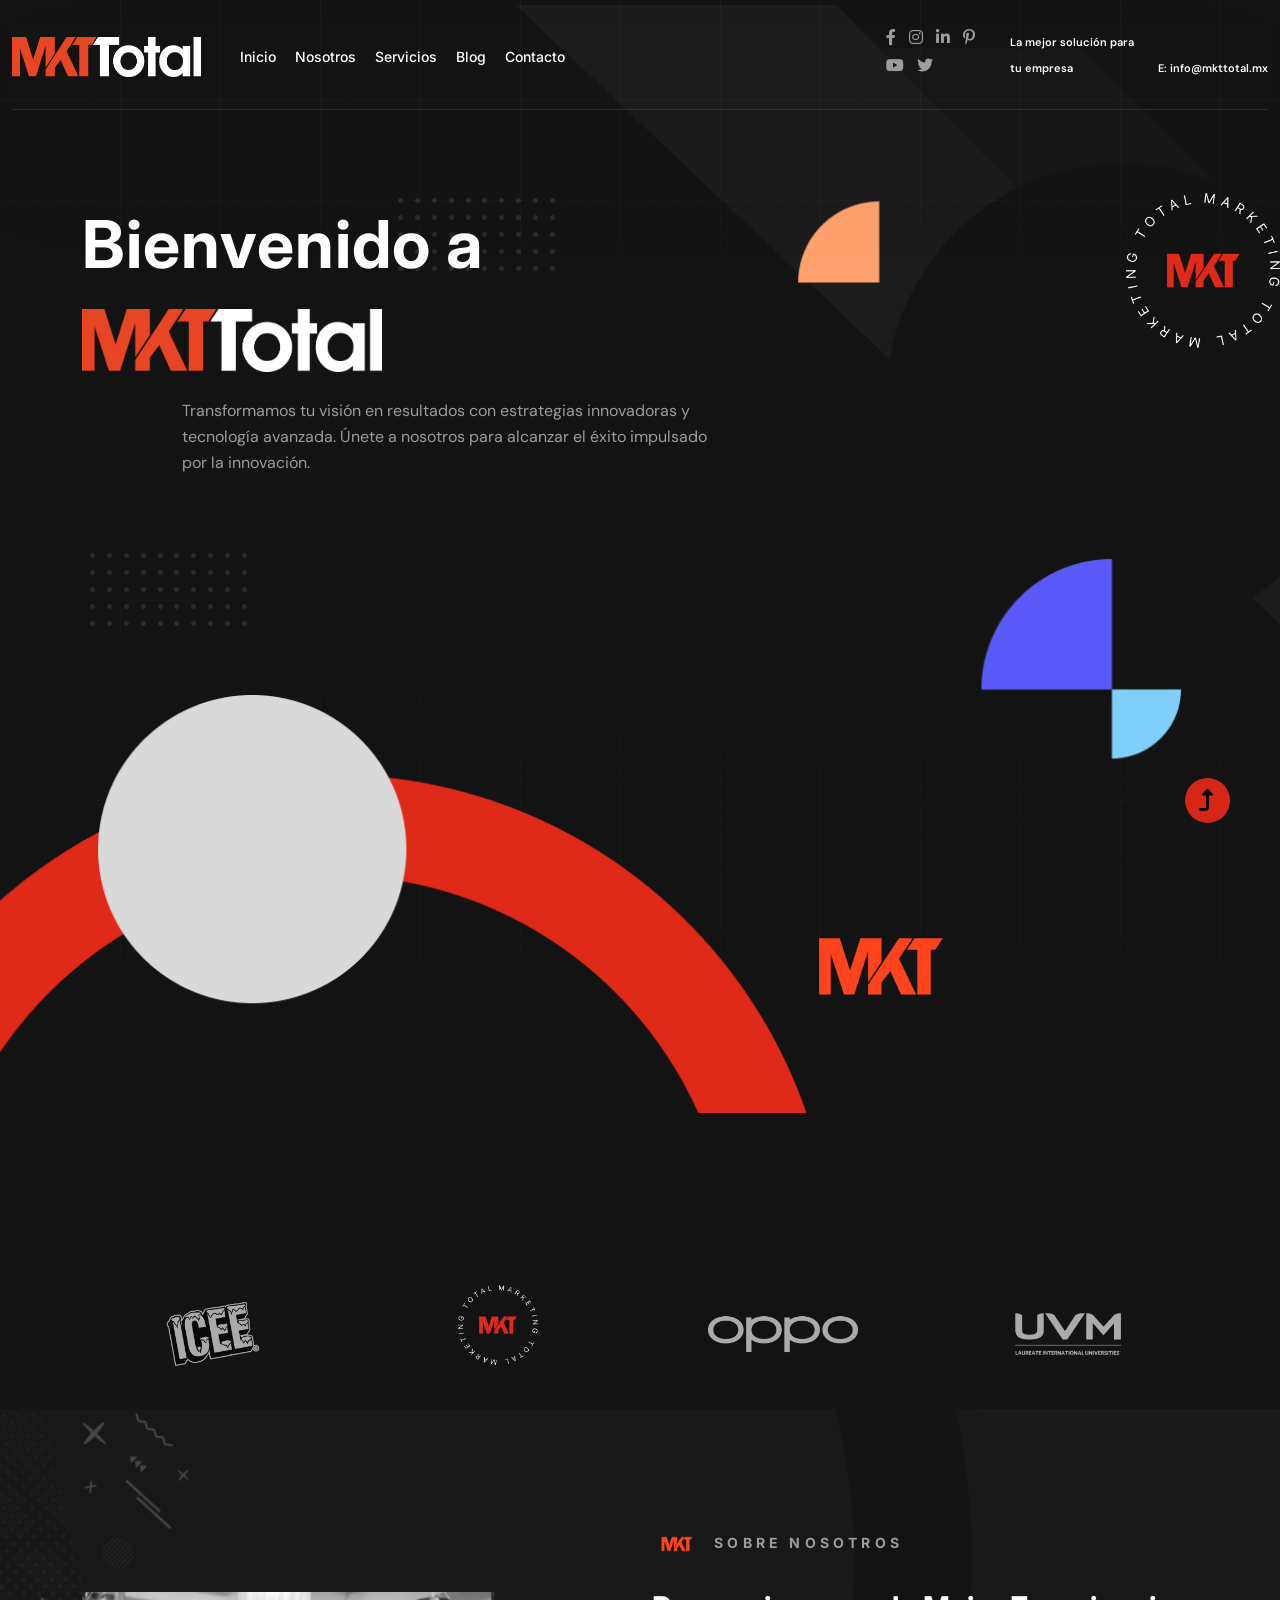
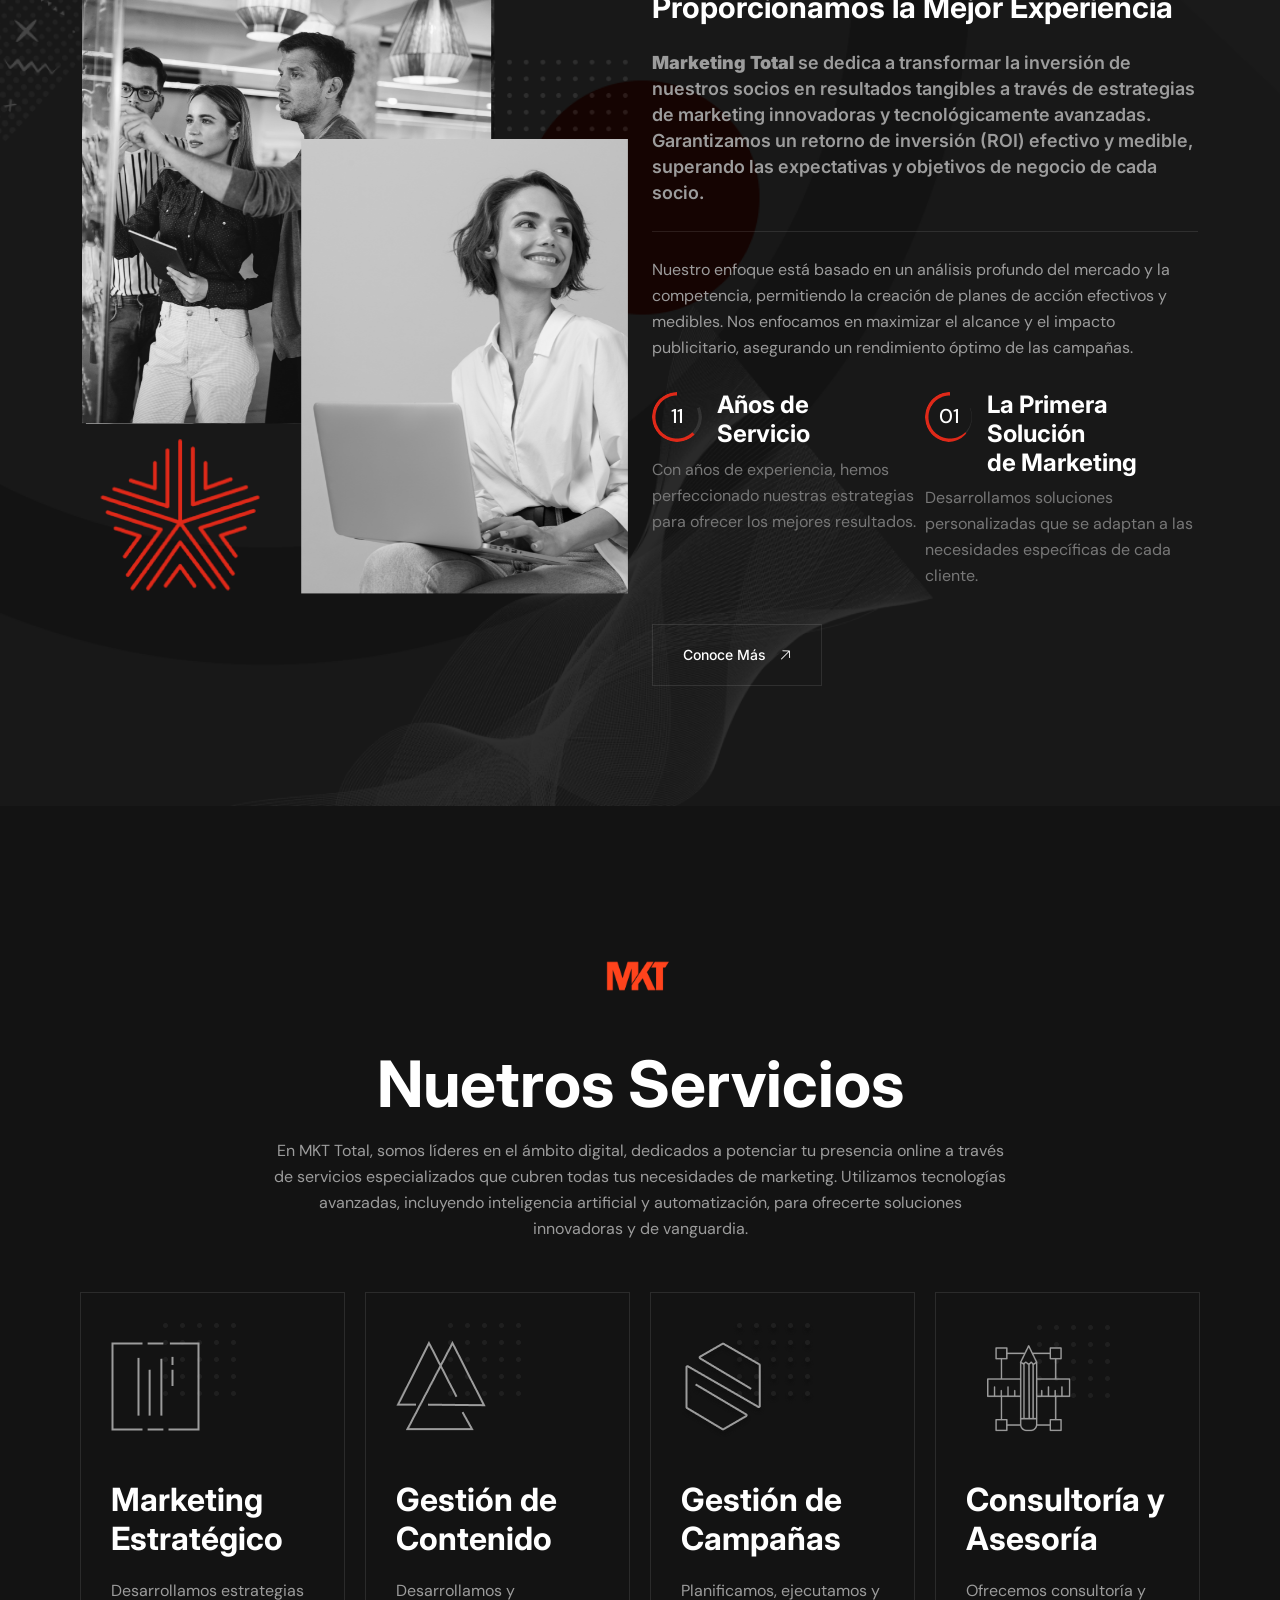
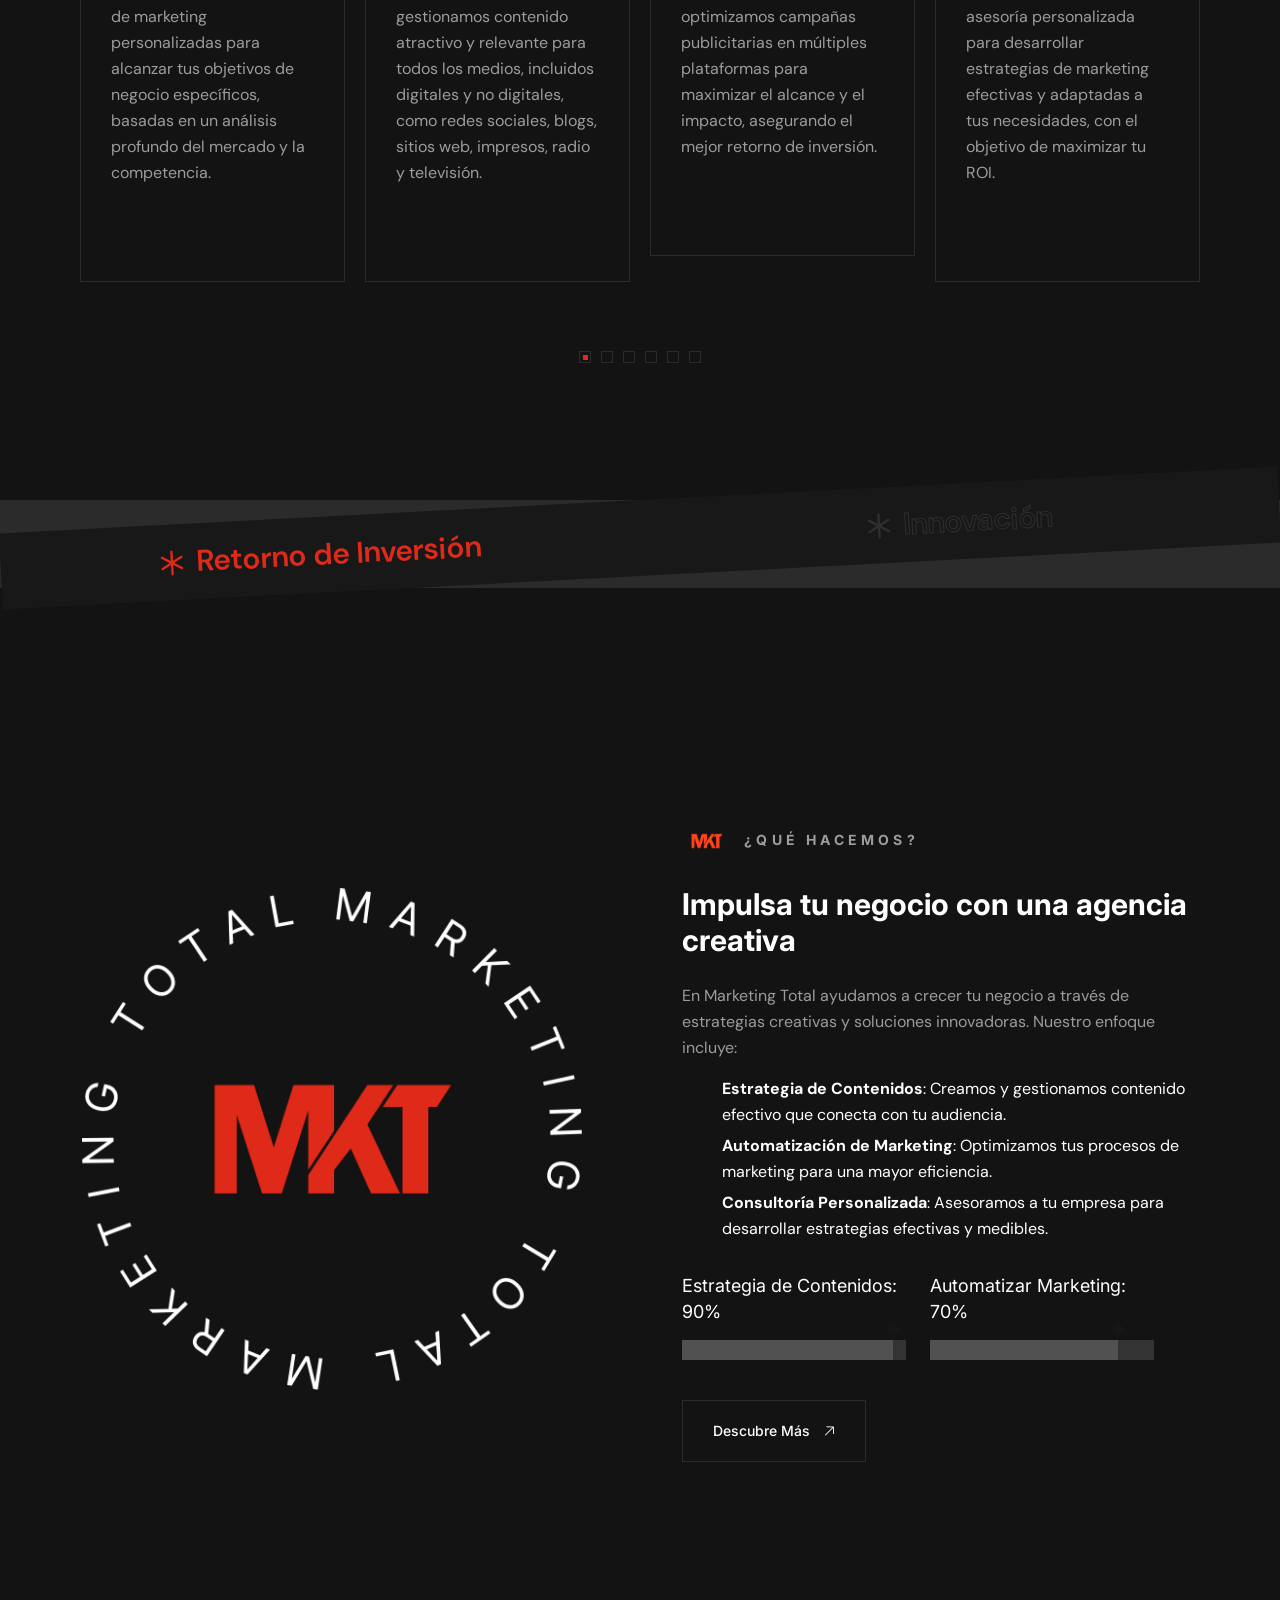
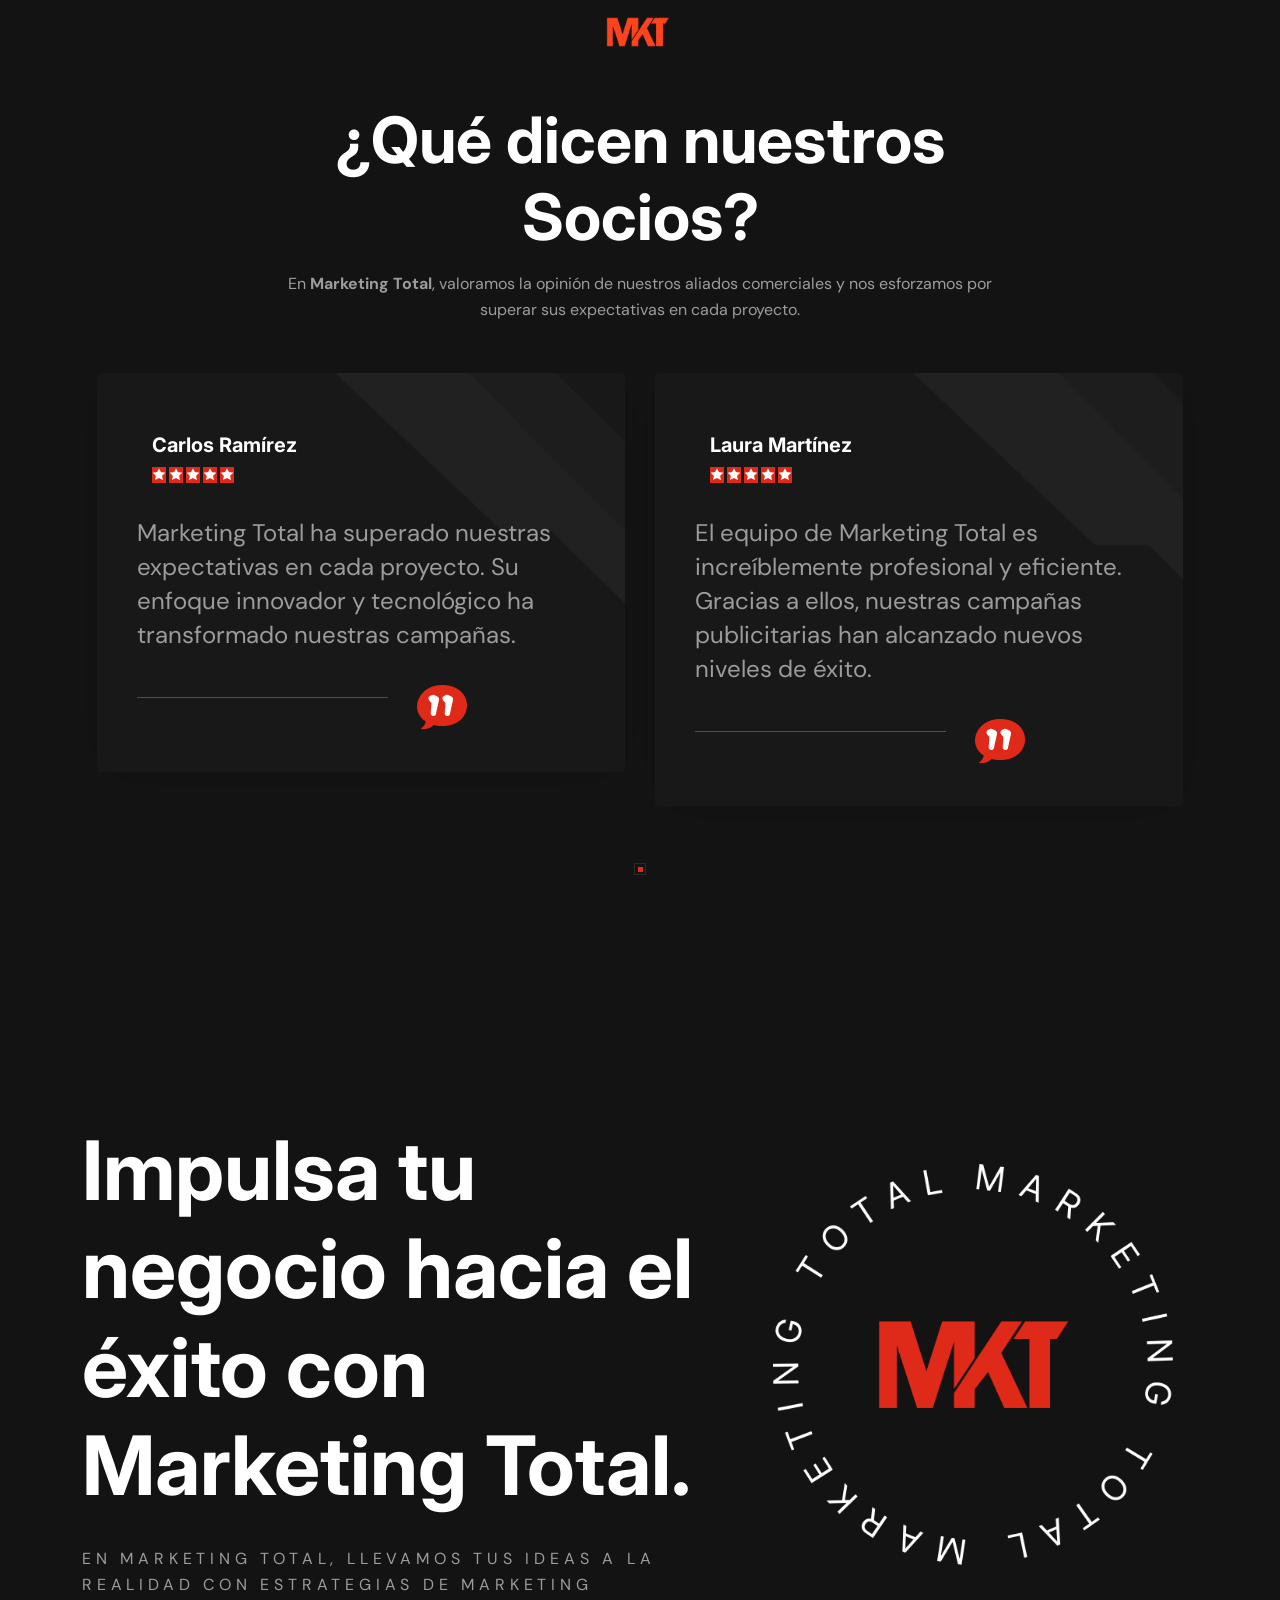
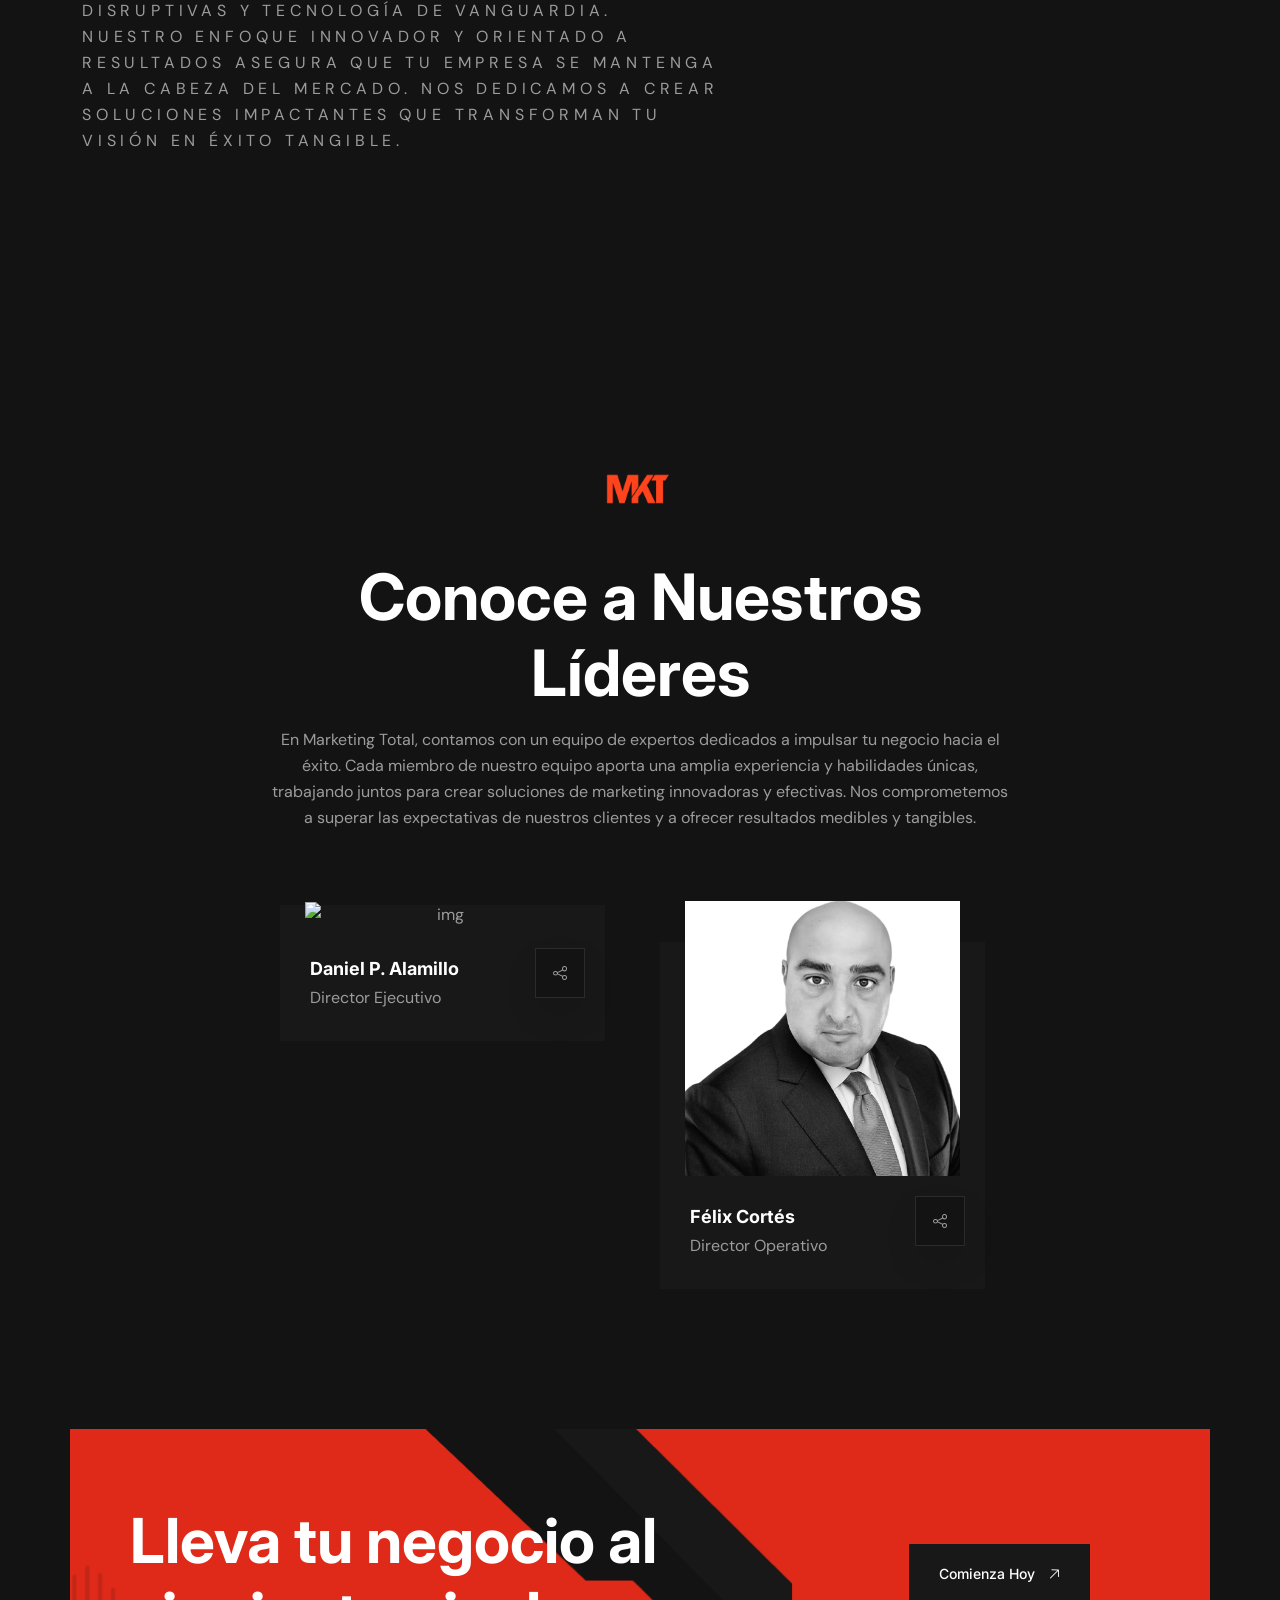
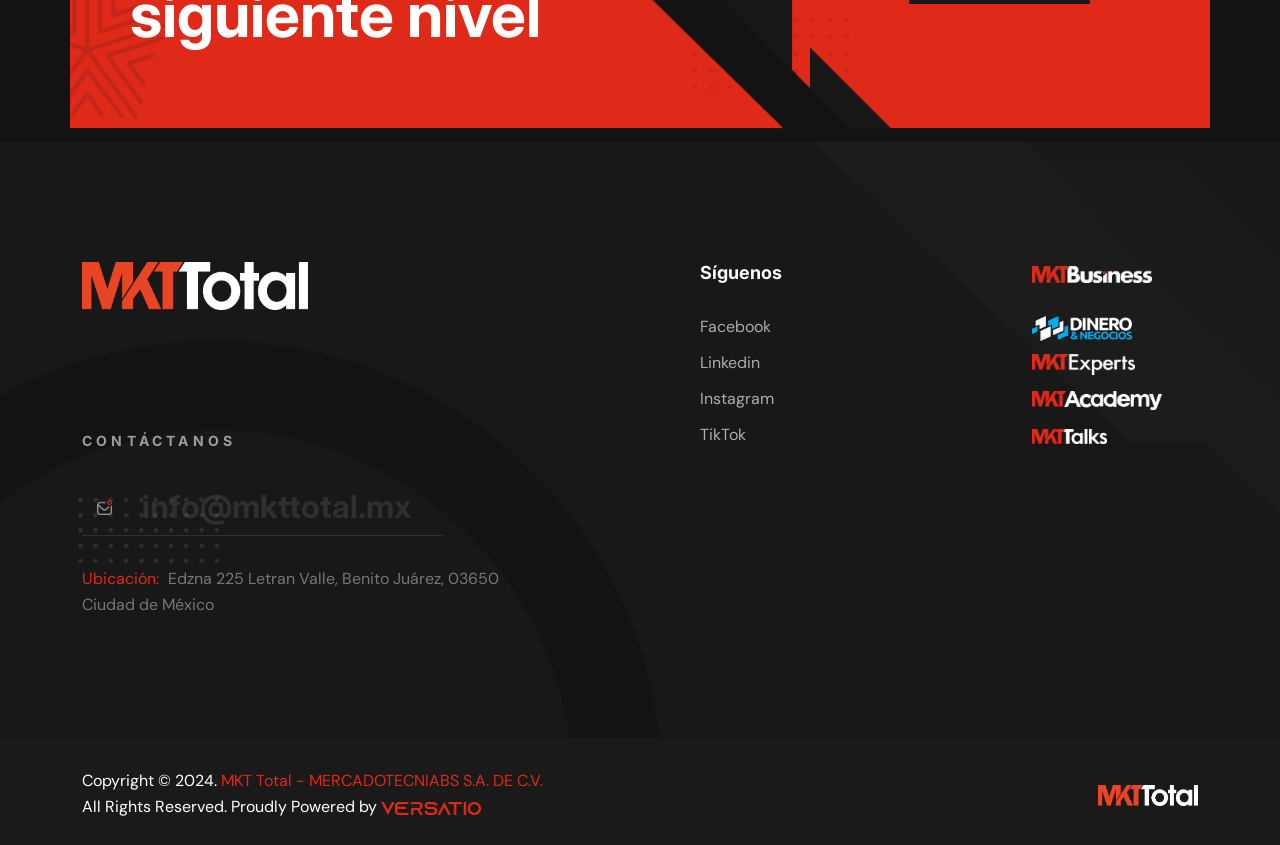
==== index.html @ 138922fa "brand area" ====
<!doctype html>
<html class="no-js" lang="es">
<head>
    <meta charset="utf-8" />
    <meta http-equiv="x-ua-compatible" content="ie=edge" />
    <title>Marketing Estratégico y Automatización - MKT Total</title>
    <meta name="description" content="Impulsa tu negocio con Marketing Total, la agencia líder en estrategias de marketing innovadoras y tecnológicamente avanzadas. Maximizamos tu ROI con servicios personalizados de marketing estratégico, gestión de contenido, automatización y ventas." />
    <meta name="viewport" content="width=device-width, initial-scale=1" />
    <meta property="og:title" content="Marketing Estratégico y Automatización - MKT Total" />
    <meta property="og:description" content="Impulsa tu negocio con Marketing Total, la agencia líder en estrategias de marketing innovadoras y tecnológicamente avanzadas. Maximizamos tu ROI con servicios personalizados de marketing estratégico, gestión de contenido, automatización y ventas." />
    <meta property="og:image" content="https://b9c34337d34eb8aa9af750796c9d08ec.cdn.bubble.io/f1720851370851x467315266818320450/SEO_MKT.png" />
    <link rel="shortcut icon" type="image/x-icon" href="img/MKT_FAVICON.png" />
    <!-- Place favicon.ico in the root directory -->

    <!-- CSS here -->
    <link rel="stylesheet" href="css/bootstrap.min.css">
    <link rel="stylesheet" href="css/animate.min.css">
    <link rel="stylesheet" href="css/magnific-popup.css">
    <link rel="stylesheet" href="fontawesome/css/all.min.css">
    <link rel="stylesheet" href="css/dripicons.css">
    <link rel="stylesheet" href="css/slick.css">
    <link rel="stylesheet" href="css/meanmenu.css">
    <link rel="stylesheet" href="css/default.css">
    <link rel="stylesheet" href="css/style.css">
    <link rel="stylesheet" href="css/responsive.css">

    <style>
      /* GRAVITY */
            /* .falling {
              position: absolute;
              animation: fall 2s ease-in forwards;
            }

            @keyframes fall {
              0% {
                transform: translateY(0) rotate(0deg);
                opacity: 1;
              }
              100% {
                transform: translateY(100vh) rotate(15deg);
                opacity: 0;
              }
            } */
    </style>
</head>
<body class="dark">
    <!-- header -->
    <header class="header-area header">
        <div id="header-sticky" class="menu-area pl-100 pr-100">
            <div class="container-fluid">
                <div class="second-menu">
                    <div class="row align-items-center">
                        <div class="col-xl-2 col-lg-2">
                            <div class="logo">
                                <a href="index.html"><img src="img/logo/V=RW.png" alt="MKT Total Logo" width="200px" height="auto" class="logoHeader" /></a>
                            </div>
                        </div>
                        <div class="col-xl-4 col-lg-4 col-md-6">
                            <div class="main-menu">
                                <nav id="mobile-menu">
                                    <ul>
                                        <li class="has-sub">
                                            <a href="index.html">Inicio</a>
                                        </li>
                                        <li><a href="#about">Nosotros</a></li>
                                        <li class="has-sub">
                                            <a href="#services">Servicios</a>
                                        </li>
                                        <li class="has-sub">
                                            <a href="https://www.mercadotecniatotal.com/">Blog</a>
                                        </li>
                                        <li><a href="#footer">Contacto</a></li>
                                    </ul>
                                </nav>
                            </div>
                        </div>
                        <div class="col-xl-6 col-lg-6 text-right d-none d-lg-block text-right text-xl-right">
                            <div class="header-cta">
                                <ul>
                                    <li>
                                        <div class="call-box">
                                            <div class="sc">
                                                <a href="https://www.facebook.com/mkttotal"><i class="fab fa-facebook-f"></i></a>
                                                <a href="https://www.instagram.com/mkttotal/"><i class="fab fa-instagram"></i></a>
                                                <a href="https://www.linkedin.com/company/mkttotal/"><i class="fab fa-linkedin-in"></i></a>
                                                <a href="https://mx.pinterest.com/mkttotal/"><i class="fab fa-pinterest-p"></i></a>
                                                <a href="https://www.youtube.com/c/Mercadotecniatotal"><i class="fab fa-youtube"></i></a>
                                                <a href="https://x.com/mercatotal"><i class="fab fa-twitter"></i></a>
                                            </div>
                                        </div>
                                    </li>
                                    <li>
                                        <div class="call-box">
                                            <div class="text">
                                                La mejor solución para<br />tu empresa
                                            </div>
                                        </div>
                                    </li>
                                    <li>
                                        <div class="call-box">
                                            <div class="text">
                                                E: info@mkttotal.mx
                                            </div>
                                        </div>
                                    </li>
                                </ul>
                            </div>
                        </div>
                        <div class="col-12">
                            <div class="mobile-menu"></div>
                        </div>
                    </div>
                </div>
            </div>
        </div>
    </header>
    <!-- header-end -->

    <!-- main-area -->
    <main>
        <!-- slider-area -->
        <section id="parallax" class="slider-area fix p-relative">
            <div class="slider-shape ss-one layer" data-depth="0.10"><img src="img/shape/slider_shape01.png" alt="shape"></div>
            <div class="slider-shape ss-three layer" data-depth="0.30"><img src="img/shape/slider_shape03.png" alt="shape"></div>
            <div class="slider-shape ss-five layer" data-depth="0.30"><img src="img/shape/MKT_LOGO.png" alt="MKT Logo" width="200px"></div>
            <div class="slider-shape ss-six layer" data-depth="0.30"><img src="img/brand/MKT_SELLO.png" alt="MKT Sello"></div>
            <div class="slider-active-two" style="background-image: url(img/slider/mountain_.png); background-size: cover;">
                <div class="single-slider slider-bg d-flex" style="background-image: url(img/slider/slider__.png); background-size: cover;">
                    <div class="container">
                        <div class="row mt-200">
                            <div class="col-lg-7 col-md-12">
                                <div class="slider-content s-slider-content">
                                    <h2 data-animation="fadeInUp" data-delay=".4s">Bienvenido a <br /></h2>
                                    <img src="img/logo/V=RW.png" alt="Bienvenido a MKT Total" style="width: 300px;">
                                    <br>
                                    <p data-animation="fadeInDown" data-delay=".4s">
                                        Transformamos tu visión en resultados con estrategias innovadoras y tecnología avanzada. Únete a nosotros para alcanzar el éxito impulsado por la innovación.
                                    </p>
                                </div>
                            </div>
                        </div>
                    </div>
                </div>
            </div>
        </section>
        <!-- slider-area-end -->

        <!-- brand-area -->
        <div class="brand-area pt-120 wow fadeInDown animated" data-animation="fadeInDown" data-delay=".4s">
            <div class="container">
                <div class="row brand-active">
                    
                    <div class="col-xl-2">
                        <div class="single-brand">
                            <br>
                            <img src="img/brand/ALTONIVEL.png" alt="img" style="width: 150px;">
                        </div>
                    </div>
                    <div class="col-xl-2">
                        <div class="single-brand">
                            <br>
                             <img src="img/brand/COCACOLA.png" alt="img" style="width: 150px;">
                        </div>
                    </div>
                    <div class="col-xl-2">
                        <div class="single-brand">
                            <br>
                             <img src="img/brand/CODERA.png" alt="img" style="width: 150px;">
                        </div>
                    </div>
                    <div class="col-xl-2">
                        <div class="single-brand">
                            <br>
                              <img src="img/brand/DOMECQ.png" alt="img" style="width: 150px;">
                        </div>
                    </div>
                    

                    <div class="col-xl-2">
                        <div class="single-brand">
                            <br>
                              <img src="img/brand/GOOGLE-1.png" style="width: 150px;">
                        </div>
                    </div>
                    <div class="col-xl-2">
                        <div class="single-brand">
                            <br>
                             <img src="img/brand/GOOGLE.png" alt="img" style="width: 150px;">
                        </div>
                    </div>
                    <div class="col-xl-2">
                        <div class="single-brand">
                            <br>
                             <img src="img/brand/ICEE.png" alt="img" style="width: 150px;">
                        </div>
                    </div>


                    <div class="col-xl-2">
                        <div class="single-brand">
                            <br><br>
                             <img src="img/brand/MKT_SELLO.png" alt="img" style="width: 80px;">
                        </div>
                    </div>

                    <div class="col-xl-2">
                        <div class="single-brand">
                            <br>
                             <img src="img/brand/OPPO.png" alt="img" style="width: 150px;">
                        </div>
                    </div>

                    <div class="col-xl-2">
                        <div class="single-brand">
                            <br>
                             <img src="img/brand/UVM.png" alt="img" style="width: 150px;">
                        </div>
                    </div>
                </div>
            </div>
        </div>
        <!-- brand-area-end -->

        <!-- about-area -->
        <section id="about" class="about-area about-p pt-120 pb-120 p-relative fix" style="background-image: url(img/bg/about-bg.png); background-size: cover;">
            <div class="container">
                <div class="row justify-content-center align-items-center">
                    <div class="col-lg-6 col-md-12 col-sm-12">
                        <div class="s-about-img p-relative wow fadeInLeft animated" data-animation="fadeInLeft" data-delay=".4s">
                            <img src="img/features/team.png" alt="Equipo MKT Total" />
                        </div>
                    </div>
                    <div class="col-lg-6 col-md-12 col-sm-12">
                        <div class="about-content s-about-content wow fadeInRight animated" data-animation="fadeInRight" data-delay=".4s">
                            <div class="about-title second-title pb-25">
                                <h5>
                                    <span class="line">
                                        <img src="img/logo/MKT_LOGO.png" alt="Sobre Nosotros" width="50px" />
                                    </span>
                                    Sobre Nosotros
                                </h5>
                                <h2>Proporcionamos la Mejor Experiencia</h2>
                            </div>
                            <p class="pline">
                                <b>Marketing Total</b> se dedica a transformar la inversión de nuestros socios en resultados tangibles a través de estrategias de marketing innovadoras y tecnológicamente avanzadas. Garantizamos un retorno de inversión (ROI) efectivo y medible, superando las expectativas y objetivos de negocio de cada socio.
                            </p>
                            <p>
                                Nuestro enfoque está basado en un análisis profundo del mercado y la competencia, permitiendo la creación de planes de acción efectivos y medibles. Nos enfocamos en maximizar el alcance y el impacto publicitario, asegurando un rendimiento óptimo de las campañas.
                            </p>
                            <div class="about-content2">
                                <div class="row">
                                    <div class="col-md-12">
                                        <ul class="green2">
                                            <li>
                                                <div class="abcontent">
                                                    <div class="ano"><span>11</span></div>
                                                    <div class="text">
                                                        <h3>Años de <br />Servicio</h3>
                                                    </div>
                                                </div>
                                                <p>
                                                    Con años de experiencia, hemos perfeccionado nuestras estrategias para ofrecer los mejores resultados.
                                                </p>
                                            </li>
                                            <li>
                                                <div class="abcontent">
                                                    <div class="ano"><span>01</span></div>
                                                    <div class="text">
                                                        <h3>La Primera Solución <br />de Marketing</h3>
                                                    </div>
                                                </div>
                                                <p>
                                                    Desarrollamos soluciones personalizadas que se adaptan a las necesidades específicas de cada cliente.
                                                </p>
                                            </li>
                                        </ul>
                                    </div>
                                </div>
                            </div>
                            <div class="row align-items-center mt-20">
                                <div class="col-lg-12">
                                    <div class="slider-btn">
                                        <a href="#" class="btn ss-btn mr-15" data-animation="fadeInRight" data-delay=".8s">Conoce Más <i class="fa-sharp fa-light fa-arrow-up"></i></a>
                                    </div>
                                </div>
                            </div>
                        </div>
                    </div>
                </div>
            </div>
        </section>
        <!-- about-area-end -->

        <!-- services-area -->
        <section id="services" class="services-area services-bg p-relative fix pt-120 pb-90">
            <div class="container">
                <div class="row justify-content-center align-items-center">
                    <div class="col-lg-8 col-md-9">
                        <div class="section-title p-relative text-center mb-50 wow fadeInLeft animated" data-animation="fadeInLeft" data-delay=".4s">
                            <h5><span class="line"><img src="img/logo/MKT_LOGO.png" alt="Nuestros Servicios" width="100px"></span></h5>
                            <h2>Nuetros Servicios</h2>
                            <p>En MKT Total, somos líderes en el ámbito digital, dedicados a potenciar tu presencia online a través de servicios especializados que cubren todas tus necesidades de marketing. Utilizamos tecnologías avanzadas, incluyendo inteligencia artificial y automatización, para ofrecerte soluciones innovadoras y de vanguardia.</p>
                        </div>
                    </div>
                </div>
                <div class="row services-active">
                    <div class="col-lg-4 col-md-6">
                        <div class="s-single-services mb-30 wow fadeInUp animated" data-animation="fadeInDown animated" data-delay=".2s">
                            <div class="services-icon">
                                <img src="img/icon/sr-icon1.png" alt="Marketing Estratégico" />
                                <img src="img/icon/sr-icon1-hover.png" alt="Marketing Estratégico" class="hover">
                            </div>
                            <div class="second-services-content">
                                <h5><a href="#">Marketing Estratégico</a></h5>
                                <p>Desarrollamos estrategias de marketing personalizadas para alcanzar tus objetivos de negocio específicos, basadas en un análisis profundo del mercado y la competencia.</p>
                            </div>
                            <div class="sr-h-bg">
                                <img src="img/bg/sr-h-bg.png" alt="Marketing Estratégico" />
                            </div>
                        </div>
                    </div>
                    <div class="col-lg-4 col-md-6">
                        <div class="s-single-services mb-30 wow fadeInUp animated" data-animation="fadeInDown animated" data-delay=".2s">
                            <div class="services-icon">
                                <img src="img/icon/sr-icon2.png" alt="Gestión de Contenido" />
                                <img src="img/icon/sr-icon2-hover.png" alt="Gestión de Contenido" class="hover">
                            </div>
                            <div class="second-services-content">
                                <h5><a href="#">Gestión de Contenido</a></h5>
                                <p>Desarrollamos y gestionamos contenido atractivo y relevante para todos los medios, incluidos digitales y no digitales, como redes sociales, blogs, sitios web, impresos, radio y televisión.</p>
                            </div>
                            <div class="sr-h-bg">
                                <img src="img/bg/sr-h-bg.png" alt="Gestión de Contenido" />
                            </div>
                        </div>
                    </div>
                    <div class="col-lg-4 col-md-6">
                        <div class="s-single-services mb-30 wow fadeInUp animated" data-animation="fadeInDown animated" data-delay=".2s">
                            <div class="services-icon">
                                <img src="img/icon/sr-icon3.png" alt="Gestión de Campañas" />
                                <img src="img/icon/sr-icon3-hover.png" alt="Gestión de Campañas" class="hover">
                            </div>
                            <div class="second-services-content">
                                <h5><a href="#">Gestión de Campañas</a></h5>
                                <p>Planificamos, ejecutamos y optimizamos campañas publicitarias en múltiples plataformas para maximizar el alcance y el impacto, asegurando el mejor retorno de inversión.</p>
                            </div>
                            <div class="sr-h-bg">
                                <img src="img/bg/sr-h-bg.png" alt="Gestión de Campañas" />
                            </div>
                        </div>
                    </div>
                    <div class="col-lg-4 col-md-6">
                        <div class="s-single-services mb-30 wow fadeInUp animated" data-animation="fadeInDown animated" data-delay=".2s">
                            <div class="services-icon">
                                <img src="img/icon/sr-icon4.png" alt="Consultoría y Asesoría" />
                                <img src="img/icon/sr-icon4-hover.png" alt="Consultoría y Asesoría" class="hover">
                            </div>
                            <div class="second-services-content">
                                <h5><a href="#">Consultoría y Asesoría</a></h5>
                                <p>Ofrecemos consultoría y asesoría personalizada para desarrollar estrategias de marketing efectivas y adaptadas a tus necesidades, con el objetivo de maximizar tu ROI.</p>
                            </div>
                            <div class="sr-h-bg">
                                <img src="img/bg/sr-h-bg.png" alt="Consultoría y Asesoría" />
                            </div>
                        </div>
                    </div>
                    <div class="col-lg-4 col-md-6">
                        <div class="s-single-services mb-30 wow fadeInUp animated" data-animation="fadeInDown animated" data-delay=".2s">
                            <div class="services-icon">
                                <img src="img/icon/sr-icon10.png" alt="Marketing Automation" />
                                <img src="img/icon/sr-icon10-hover.png" alt="Marketing Automation" class="hover">
                            </div>
                            <div class="second-services-content">
                                <h5><a href="#">Marketing Automation</a></h5>
                                <p>Implementamos soluciones de automatización de marketing que permiten gestionar y optimizar las interacciones con clientes de manera eficiente, permitiendo un seguimiento preciso.</p>
                            </div>
                            <div class="sr-h-bg">
                                <img src="img/bg/sr-h-bg.png" alt="Marketing Automation" />
                            </div>
                        </div>
                    </div>
                    <div class="col-lg-4 col-md-6">
                        <div class="s-single-services mb-30 wow fadeInUp animated" data-animation="fadeInDown animated" data-delay=".2s">
                            <div class="services-icon">
                                <img src="img/icon/sr-icon11.png" alt="Ventas Personalizadas" />
                                <img src="img/icon/sr-icon11-hover.png" alt="Ventas Personalizadas" class="hover">
                            </div>
                            <div class="second-services-content">
                                <h5><a href="#">Ventas Personalizadas</a></h5>
                                <p>Ofrecemos servicios de ventas personalizados, adaptándonos a los productos y servicios de nuestros socios. Nuestro equipo puede operar de manera remota, presencial o híbrida.</p>
                            </div>
                            <div class="sr-h-bg">
                                <img src="img/bg/sr-h-bg.png" alt="Ventas Personalizadas" />
                            </div>
                        </div>
                    </div>
                </div>
            </div>
        </section>
        <!-- services-area-end -->
         <!-- services-three-area -->           
             
             <!-- gallery-area -->
             <!-- <section
             id="work"
             class="pt-120 pb-110 fix"
             style="
               background: url(img/bg/profile-bg.png) no-repeat;
               background-size: cover;
             "
           >
             <div class="container">
               <div class="row justify-content-center align-items-center">
                 <div class="col-lg-8 col-md-9">
                   <div
                     class="section-title p-relative text-center mb-50 wow fadeInLeft animated"
                     data-animation="fadeInLeft"
                     data-delay=".4s"
                   >
                     <h5>
                       <span class="line">
                         <img
                           src="img/logo/MKT_LOGO.png"
                           alt="circle_right"
                           width="100px"
                       /></span>
                     </h5>
                     <h2>Proyectos Recientes</h2>
                     <p>
                        En <b>Marketing Total</b> estamos orgullosos de nuestros proyectos más recientes. Nos especializamos en crear soluciones de marketing innovadoras y efectivas para diversas industrias, asegurando resultados medibles y un retorno de inversión (ROI) positivo.
                     </p>
                   </div>
                 </div>
               </div>
             </div>
             <div class="container-fluid">
               <div class="portfolio">
                 <div
                   class="portfolio-active wow fadeInUp animated"
                   data-animation="fadeInUp"
                   data-delay=".4s"
                 >
                   <div class="grid-item financial">
                     <a href="#">
                       <figure class="gallery-image">
                         <img
                           src="img/gallery/protfolio-img05.png"
                           alt="img"
                           class="img"
                         />
                         <figcaption>
                           <div class="date-home">21 Aug 2023</div>
                           <a href="#">
                             <p>Branding Design</p>
                             <h3>Web Design</h3>
                           </a>
                           <div class="slider-btn">
                             <a href="#" tabindex="0"
                               ><i class="fa-sharp fa-light fa-arrow-up"></i
                             ></a>
                           </div>
                         </figcaption>
                       </figure>
                     </a>
                   </div>
                   <div class="grid-item financial banking">
                     <a href="#">
                       <figure class="gallery-image">
                         <img
                           src="img/gallery/protfolio-img05.png"
                           alt="img"
                           class="img"
                         />
                         <figcaption>
                           <div class="date-home">21 Aug 2023</div>
                           <a href="#">
                             <p>Branding Design</p>
                             <h3>Web Design</h3>
                           </a>
                           <div class="slider-btn">
                             <a href="#" tabindex="0"
                               ><i class="fa-sharp fa-light fa-arrow-up"></i
                             ></a>
                           </div>
                         </figcaption>
                       </figure>
                     </a>
                   </div>
                   <div class="grid-item insurance">
                     <a href="#">
                       <figure class="gallery-image">
                         <img src="img/gallery/OSMAR.png" alt="img" class="img" />
                         <figcaption>
                           <a href="#">
                             <p><br /><br /><br />Patrocinio</p>
                             <h3>Diseño de página web</h3>
                           </a>
                           <div class="slider-btn">
                             <a href="#" tabindex="0"
                               ><i class="fa-sharp fa-light fa-arrow-up"></i
                             ></a>
                           </div>
                         </figcaption>
                       </figure>
                     </a>
                   </div>
                   <div class="grid-item family">
                     <a href="#">
                       <figure class="gallery-image">
                         <img
                           src="img/gallery/protfolio-img05.png"
                           alt="img"
                           class="img"
                         />
                         <figcaption>
                           <div class="date-home">21 Aug 2023</div>
                           <a href="#">
                             <p>Branding Design</p>
                             <h3>Web Design</h3>
                           </a>
                           <div class="slider-btn">
                             <a href="#" tabindex="0"
                               ><i class="fa-sharp fa-light fa-arrow-up"></i
                             ></a>
                           </div>
                         </figcaption>
                       </figure>
                     </a>
                   </div>
                   <div class="grid-item family">
                     <a href="#">
                       <figure class="gallery-image">
                         <img
                           src="img/gallery/protfolio-img05.png"
                           alt="img"
                           class="img"
                         />
                         <figcaption>
                           <div class="date-home">21 Aug 2023</div>
                           <a href="#">
                             <p>Branding Design</p>
                             <h3>Web Design</h3>
                           </a>
                           <div class="slider-btn">
                             <a href="#" tabindex="0"
                               ><i class="fa-sharp fa-light fa-arrow-up"></i
                             ></a>
                           </div>
                         </figcaption>
                       </figure>
                     </a>
                   </div>
                   <div class="grid-item family">
                     <a href="#">
                       <figure class="gallery-image">
                         <img
                           src="img/gallery/protfolio-img05.png"
                           alt="img"
                           class="img"
                         />
                         <figcaption>
                           <div class="date-home">21 Aug 2023</div>
                           <a href="#">
                             <p>Branding Design</p>
                             <h3>Web Design</h3>
                           </a>
                           <div class="slider-btn">
                             <a href="#" tabindex="0"
                               ><i class="fa-sharp fa-light fa-arrow-up"></i
                             ></a>
                           </div>
                         </figcaption>
                       </figure>
                     </a>
                   </div>
                 </div>
               </div>
             </div>
           </section> -->
             <!-- gallery-area-end -->
            <!-- scrollbox-area -->        
            <div class="scrollbox2 mb-80 fix">
              <div class="scrollbox scrollbox--secondary scrollbox--reverse">
                <div class="scrollbox__item"><i class="fa-regular fa-star-of-life"></i> Estrategia</div>
               <div class="scrollbox__item"><span class="red"><i class="fa-regular fa-star-of-life"></i> Retorno de Inversión</span></div>
                  <div class="scrollbox__item"><i class="fa-regular fa-star-of-life"></i> <span class="garry">Innovación</span></div>
                  <div class="scrollbox__item"><i class="fa-regular fa-star-of-life"></i> Crecimiento</div>
               <div class="scrollbox__item"><i class="fa-regular fa-star-of-life"></i> <span class="garry2">Branding</span></div>
                  <div class="scrollbox__item"><i class="fa-regular fa-star-of-life"></i>  <span class="garry3">Tecnología</span> </div>
               </div>
        
           </div>
             <!-- scrollbox-area-end -->
           <!-- what-we-do-area -->
           <section
       id="about"
       class="about-area about-p pt-120 pb-120 p-relative fix"
     >
       <div class="container">
         <div class="row justify-content-center align-items-center">
           <div class="col-lg-6 col-md-12 col-sm-12">
             <div
               class="s-about-img p-relative wow fadeInLeft animated"
               data-animation="fadeInLeft"
               data-delay=".4s"
             >
               <img src="img/brand/MKT_SELLO.png" alt="img"  style="width: 500px;"/>
               <div class="img-text">
               </div>
             </div>
           </div>
           <div class="col-lg-6 col-md-12 col-sm-12">
             <div
               class="about-content s-about-content pl-30 wow fadeInRight animated"
               data-animation="fadeInRight"
               data-delay=".4s"
             >
               <div class="about-title second-title pb-25">
                 <h5>
                   <span class="line">
                     <img
                       src="img/logo/MKT_LOGO.png"
                       alt="circle_right"
                       width="50px"
                   /></span>
                   ¿Qué Hacemos?
                 </h5>
                 <h2>Impulsa tu negocio con una agencia creativa</h2>
               </div>
               <p>
                   En Marketing Total ayudamos a crecer tu negocio a través de estrategias creativas y soluciones innovadoras. Nuestro enfoque incluye:
               </p>
               <ul>
                   <li><b>Estrategia de Contenidos</b>: Creamos y gestionamos contenido efectivo que conecta con tu audiencia.</li>
                   <li><b>Automatización de Marketing</b>: Optimizamos tus procesos de marketing para una mayor eficiencia.</li>
                   <li><b>Consultoría Personalizada</b>: Asesoramos a tu empresa para desarrollar estrategias efectivas y medibles.</li>
               </ul>
               <div class="skills-content s-about-content">
                 <div class="skills-content s-about-content">
                   <div class="skills row">
                     <div class="col-lg-6 skill">
                       <div class="skill-name">
                         <strong><br>Estrategia de Contenidos: 90%</strong>
                       </div>
                       <div class="skill-bar mb-20">
                         <div class="skill-per" id="94"></div>
                       </div>
                     </div>
                     <div class="col-lg-6 skill">
                       <div class="skill-name">
                         <strong><br>Automatizar Marketing: 70%</strong>
                       </div>
                       <div class="skill-bar mb-20">
                         <div class="skill-per" id="84"></div>
                       </div>
                     </div>
                   </div>
                 </div>
               </div>
               <div class="row align-items-center mt-20">
                 <div class="col-lg-12">
                   <div class="slider-btn">
                     <a
                       href="#"
                       class="btn ss-btn mr-15"
                       data-animation="fadeInRight"
                       data-delay=".8s"
                       >Descubre más <i class="fa-sharp fa-light fa-arrow-up"></i
                     ></a>
                     <!--  <a href="#" data-animation="fadeInRight" data-delay=".8s"
                       ><img src="img/features/fplay.png" alt="img"
                     /></a> -->
                   </div>
                 </div>
               </div>
             </div>
           </div>
         </div>
       </div>
     </section>
           <!-- what-we-do-area-end -->
             <!-- testimonial-area -->
           <section id="testimonial" class="testimonial-area pb-90 p-relative fix">
               <div class="container">
                   <div class="row justify-content-center align-items-center">
                           <div class="col-lg-8 col-md-9">
                               <div class="section-title p-relative text-center mb-50 wow fadeInLeft  animated" data-animation="fadeInLeft" data-delay=".4s">
                                <h5><span class="line"> <img src="img/logo/MKT_LOGO.png" alt="circle_right" width="100px"></span></h5>
                               <h2>
                                   ¿Qué dicen nuestros Socios?
                               </h2>
                               <p>En <b>Marketing Total</b>, valoramos la opinión de nuestros aliados comerciales y nos esforzamos por superar sus expectativas en cada proyecto.</p>
                           </div>
                           </div>
                          
                       </div>
                   <div class="row">                     
                       <div class="col-lg-12">
                           <div class="testimonial-active">
                               <div class="single-testimonial" style="background-image: url(img/testimonial/box-bg.png); background-size: cover;">
                                   <div class="testi-author">
                                       <!-- <img src="img/testimonial/testi_avatar.png" alt="img"> -->
                                       <div class="ta-info">
                                         <h6>Carlos Ramírez</h6>
                                           <div class="review-icon">
                                               <img src="img/testimonial/review-icon.png" alt="img">
                                            </div>
                                       </div>
                                   </div>                                   
                                   <p>Marketing Total ha superado nuestras expectativas en cada proyecto. Su enfoque innovador y tecnológico ha transformado nuestras campañas.</p>
                                   <div class="row">
                                       <!-- <div class="col-lg-3">
                                             <div class="t-logo"><img src="img/testimonial/t-logo.png" alt="img"></div>
                                       </div> -->
                                       <div class="col-lg-7">
                                           <hr>
                                       </div>
                                       <div class="col-lg-2 text-right">                                            
                                               <img src="img/testimonial/qt-icon.png" alt="img">                                           
                                       </div>
                                   </div>   
                               </div>
                               <div class="single-testimonial" style="background-image: url(img/testimonial/box-bg.png); background-size: cover;">
                                   <div class="testi-author">
                                       <!-- <img src="img/testimonial/testi_avatar_02.png" alt="img"> -->
                                       <div class="ta-info">
                                         <h6>Laura Martínez</h6>
                                           <div class="review-icon">
                                               <img src="img/testimonial/review-icon.png" alt="img">
                                            </div>
                                       </div>
                                   </div>                                   
                                   <p>El equipo de Marketing Total es increíblemente profesional y eficiente. Gracias a ellos, nuestras campañas publicitarias han alcanzado nuevos niveles de éxito.</p>
                                   <div class="row">
                                       <!-- <div class="col-lg-3">
                                             <div class="t-logo"><img src="img/testimonial/t-logo2.png" alt="img"></div>
                                       </div> -->
                                       <div class="col-lg-7">
                                           <hr>
                                       </div>
                                       <div class="col-lg-2 text-right">                                            
                                               <img src="img/testimonial/qt-icon.png" alt="img">                                           
                                       </div>
                                   </div>   
                               </div>
                                <!-- <div class="single-testimonial" style="background-image: url(img/testimonial/box-bg.png); background-size: cover;">
                                   <div class="testi-author">
                                       <img src="img/testimonial/testi_avatar.png" alt="img">
                                       <div class="ta-info">
                                         <h6>IT. Isabella Theodore</h6>
                                           <div class="review-icon">
                                               <img src="img/testimonial/review-icon.png" alt="img">
                                            </div>
                                       </div>
                                   </div>                                   
                                   <p>Nam ultricies sed leo eget vehi. Sed variunoni magna quistoli mats. Inte tempus semper leoli rokomoni our has been lecto.</p>
                                   <div class="row">
                                       <div class="col-lg-3">
                                             <div class="t-logo"><img src="img/testimonial/t-logo.png" alt="img"></div>
                                       </div>
                                       <div class="col-lg-7">
                                           <hr>
                                       </div>
                                       <div class="col-lg-2 text-right">                                            
                                               <img src="img/testimonial/qt-icon.png" alt="img">                                           
                                       </div>
                                   </div>   
                               </div>
                               <div class="single-testimonial" style="background-image: url(img/testimonial/box-bg.png); background-size: cover;">
                                   <div class="testi-author">
                                       <img src="img/testimonial/testi_avatar_02.png" alt="img">
                                       <div class="ta-info">
                                         <h6>IT. Isabella Theodore</h6>
                                           <div class="review-icon">
                                               <img src="img/testimonial/review-icon.png" alt="img">
                                            </div>
                                       </div>
                                   </div>                                   
                                   <p>Nam ultricies sed leo eget vehi. Sed variunoni magna quistoli mats. Inte tempus semper leoli rokomoni our has been lecto.</p>
                                   <div class="row">
                                       <div class="col-lg-3">
                                             <div class="t-logo"><img src="img/testimonial/t-logo2.png" alt="img"></div>
                                       </div>
                                       <div class="col-lg-7">
                                           <hr>
                                       </div>
                                       <div class="col-lg-2 text-right">                                            
                                               <img src="img/testimonial/qt-icon.png" alt="img">                                           
                                       </div>
                                   </div>   
                               </div> -->
                           </div>
                       </div>
                      
                   </div>
               </div>
           </section>
           <!-- testimonial-area-end -->
         <!-- video-area -->
           <section id="video" class="video-area pt-150 pb-150 p-relative" style="background-image:url(img/bg/trofeo.jpeg); background-repeat: no-repeat; background-position: center bottom; background-size:auto;">
               <!-- <div class="animations-01"><img src="img/bg/trofeo.jpeg" alt="an-img-01"></div>
                <div class="animations-02"><img src="img/bg/trofeo.jpeg" alt="an-img-01"></div> -->
               <div class="container">                   
                    <div class="row">
                       <div class="col-lg-7">                           
                           <div class="section-title center-align">
                               <h2>
                               Impulsa tu negocio hacia el éxito con Marketing Total.
                               </h2>
                               <p>En Marketing Total, llevamos tus ideas a la realidad con estrategias de marketing disruptivas y tecnología de vanguardia. Nuestro enfoque innovador y orientado a resultados asegura que tu empresa se mantenga a la cabeza del mercado. Nos dedicamos a crear soluciones impactantes que transforman tu visión en éxito tangible.</p>
                           </div>
                             <!--  <div class="slider-btn mt-15">                                          
                                   <a href="#" class="btn ss-btn mr-15" data-animation="fadeInRight" data-delay=".8s">Get More Videos <i class="fa-sharp fa-light fa-arrow-up"></i></a>	
                                   <a href="https://www.youtube.com/watch?v=gyGsPlt06bo" class="popup-video"><img src="img/features/fplay.png" alt="img"></a>	
                               </div> -->
                       </div>
                     <div class="col-lg-5">
                       <div class="s-video-wrap2">
                               <div class="s-video-content">
                                   <a href="#" class="popup-video"><img src="img/brand/MKT_SELLO.png" alt="circle_right" width="400px"></a>
                                  
                               </div>
                           </div>
                   </div>
                   </div>
                  
               </div>
           </section>
           <!-- video-area-end -->
            <!-- team-area -->
           <section id="team" class="team-area fix p-relative pt-120 pb-90">  
               <div class="container">  
                   
                  <div class="row justify-content-center align-items-center">
                           <div class="col-lg-8 col-md-9">
                               <div class="section-title p-relative text-center mb-50 wow fadeInUp  animated" data-animation="fadeInUp" data-delay=".4s">
                                <h5><span class="line"> <img src="img/logo/MKT_LOGO.png" alt="circle_right" width="100px"></span></h5>
                               <h2>
                               Conoce a Nuestros Líderes
                               </h2>
                               <p>En Marketing Total, contamos con un equipo de expertos dedicados a impulsar tu negocio hacia el éxito. Cada miembro de nuestro equipo aporta una amplia experiencia y habilidades únicas, trabajando juntos para crear soluciones de marketing innovadoras y efectivas. Nos comprometemos a superar las expectativas de nuestros clientes y a ofrecer resultados medibles y tangibles.</p>
                           </div>
                           </div>
                          
                       </div>
                  <div class="row team-active">                   
                       <div class="col-xl-3 col-lg-3">
                           <div class="single-team mb-30" >
                               <div class="team-thumb">
                                   <div class="brd">
                                        <img src="img/team/daniel.png" alt="img">                                        
                                   </div>
                                    <div class="team-info">                                         
                                       <h4><a href="#">Daniel P. Alamillo</a></h4>
                                        <p>Director Ejecutivo  </p>
                                           <div class="team-social">
                                                <a href="#" class="share-alt"><i class="fal fa-share-alt"></i></a>
                                               <ul>
                                                   <li><a href="https://www.linkedin.com/in/daniel-perez-alamillo-759b83166"><i class="fab fa-linkedin-in"></i></a></li>
                                                   <li> <a href="https://www.instagram.com/dpalamillo?igsh=MXR6Y3c5eHZqYnh3Yg=="><i class="fab fa-instagram"></i></a></li>    
                                                   <li><a href="https://www.facebook.com/share/MkGHczw3Pg7p5vZ4/?mibextid=LQQJ4d"><i class="fab fa-facebook-f"></i></a></li> 
                                               </ul>       
                                           </div>
                                   </div>
                               </div>
                           </div>
                       </div>
                      <div class="col-xl-3 col-lg-3">
                           <div class="single-team mb-30" >
                               <div class="team-thumb">
                                   <div class="brd">
                                       <img src="img/team/Felix_W&B.png" alt="img">                                        
                                   </div> 
                                   <div class="team-info">                                         
                                       <h4><a href="#">Félix Cortés</a></h4>
                                        <p>Director Operativo</p>
                                           <div class="team-social">
                                                <a href="#" class="share-alt"><i class="fal fa-share-alt"></i></a>
                                               <ul> 
                                                   <li><a href="https://www.fexcortes.com"><img src="img/w3b.png" style="width: 25px;"></a></li>
                                                   <li><a href="https://www.linkedin.com/in/fexcortes"><i class="fab fa-linkedin-in"></i></a></li>
                                                   <li> <a href="https://www.instagram.com/fexcortes?igsh=ZWlyMWpwczBsZmpm"><i class="fab fa-instagram"></i></a></li>    
                                                   <li><a href="https://www.facebook.com/fexcortesh"><i class="fab fa-facebook-f"></i></a></li> 
                                               </ul>       
                                           </div>
                                   </div>
                               </div>
                           </div>
                       </div>
                     <!-- <div class="col-xl-3 col-lg-3">
                           <div class="single-team mb-30" >
                               <div class="team-thumb">
                                   <div class="brd">
                                       <img src="img/team/team03.jpg" alt="img">                                        
                                   </div>
                                   <div class="team-info">                                         
                                       <h4><a href="team-single.html">Benjamin Evelyn</a></h4>
                                       <p>Designer</p>
                                       <div class="team-social">
                                                <a href="#" class="share-alt"><i class="fal fa-share-alt"></i></a>
                                               <ul>
                                                   
                                                   <li><a href="#"><i class="fa-brands fa-pinterest-p"></i></a></li>
                                                   <li><a href="#"><i class="fab fa-instagram"></i></a></li>
                                                   <li> <a href="#"><i class="fab fa-twitter"></i></a></li>    
                                                   <li><a href="#"><i class="fab fa-facebook-f"></i></a></li> 
                                               </ul>       
                                           </div>
                                   </div>
                               </div>
                           </div>
                       </div>
                       <div class="col-xl-3 col-lg-3">
                           <div class="single-team mb-30" >
                               <div class="team-thumb">
                                   <div class="brd">
                                        <img src="img/team/team04.jpg" alt="img">                                      
                                   </div>
                                   <div class="team-info">                                        
                                       <h4><a href="team-single.html">Jack Martin</a></h4>
                                        <p>Designer</p>
                                       <div class="team-social">
                                                <a href="#" class="share-alt"><i class="fal fa-share-alt"></i></a>
                                               <ul>
                                                   
                                                   <li><a href="#"><i class="fa-brands fa-pinterest-p"></i></a></li>
                                                   <li><a href="#"><i class="fab fa-instagram"></i></a></li>
                                                   <li> <a href="#"><i class="fab fa-twitter"></i></a></li>    
                                                   <li><a href="#"><i class="fab fa-facebook-f"></i></a></li> 
                                               </ul>       
                                           </div>
                                   </div>
                               </div>
                               
                           </div>
                       </div>
                       <div class="col-xl-3 col-lg-3">
                           <div class="single-team mb-30" >
                               <div class="team-thumb">
                                   <div class="brd">
                                        <img src="img/team/team01.jpg" alt="img">                                       
                                   </div>
                                    <div class="team-info">                                         
                                       <h4><a href="team-single.html">Kristal Leo</a></h4>
                                        <p>Designer</p>
                                        <div class="team-social">
                                                <a href="#" class="share-alt"><i class="fal fa-share-alt"></i></a>
                                               <ul>
                                                   
                                                   <li><a href="#"><i class="fa-brands fa-pinterest-p"></i></a></li>
                                                   <li><a href="#"><i class="fab fa-instagram"></i></a></li>
                                                   <li> <a href="#"><i class="fab fa-twitter"></i></a></li>    
                                                   <li><a href="#"><i class="fab fa-facebook-f"></i></a></li> 
                                               </ul>       
                                           </div>
                                   </div>
                               </div>
                           </div>
                       </div>
                      
                   </div> -->
                  
               </div>
           </section>
           <!-- team-area-end --> 
           <!-- cta-area -->
           <section class="cta-area cta-bg2" >
               <div class="container pt-75 pb-75 pl-60 pr-60" style="background-image:url(img/bg/cta_bg02.png); background-repeat: no-repeat; background-size: cover; background-position: center center;">
                   <div class="row justify-content-center">
                       <div class="col-lg-8">
                           <div class="section-title cta-title wow fadeInLeft animated" data-animation="fadeInDown animated" data-delay=".2s">
                               <h2>Lleva tu negocio al siguiente nivel</h2>
                           </div>
                                            
                       </div>
                       <div class="col-lg-4 text-right"> 
                           <div class="cta-btn s-cta-btn wow fadeInRight animated mt-30" data-animation="fadeInDown animated" data-delay=".2s">
                   <a href="#" class="btn ss-btn smoth-scroll">Comienza Hoy <i class="fa-sharp fa-light fa-arrow-up"></i></a>			
               </div>
                       </div>
         
                   </div>
               </div>
           </section>
           <!-- cta-area-end -->	
            <!-- blog-area -->
           <!-- <section id="blog" class="blog-area p-relative fix pt-120 pb-90">
               <div class="container">
                     <div class="row justify-content-center align-items-center">
                           <div class="col-lg-8 col-md-9">
                               <div class="section-title p-relative text-center mb-50 wow fadeInUp  animated" data-animation="fadeInUp" data-delay=".4s">
                                <h5><span class="line"> <img src="img/bg/sub-text-logo.png" alt="circle_right"></span></h5>
                               <h2>
                                 Special Team Member
                               </h2>
                               <p>Praesent ut orci sodales, cursus mauris at, fringilla mi. Quisque feugiat, libero vel pulvinar accumsan, mauris nulla malesuada dolor, at varius mauris magna nec felis. In congue elit ligula.</p>
                           </div>
                           </div>
                          
                       </div>
                       <div class="row justify-content-center align-items-center single-post3">
                           <div class="col-lg-1 col-md-1">
                               <div class="date-home">
                                  21 Aug 2023
                               </div>
                           </div>
                           <div class="col-lg-2 col-md-2 text-center">
                               <a href="blog-details.html"><img src="img/blog/inner_b4.png" alt="img"></a>
                           </div>
                           <div class="col-lg-4 col-md-4">
                                <div class="blog-content3">    
                                   <p>Web Design</p>
                                   <h4><a href="blog-details.html">In-house vs Agency Marketing Four Things to Consider</a></h4>                                    
                               </div>
                           </div>
                            <div class="col-lg-3 col-md-3 text-center">
                               <div class="b-meta">
                                       <div class="meta-info">
                                           <ul>
                                               <li><i class="fal fa-user"></i> By Mohd Subhan </li>
                                               <li></li>
                                           </ul>
                                       </div>
                                   </div>
                           </div>
                           <div class="col-lg-2 col-md-2">
                              <a href="about.html" class="btn ss-btn smoth-scroll">Read More <i class="fa-sharp fa-light fa-arrow-up"></i></a>		
                           </div>
                       </div>
                       <div class="row justify-content-center align-items-center single-post3">
                           <div class="col-lg-1 col-md-1">
                               <div class="date-home">
                                  21 Aug 2023
                               </div>
                           </div>
                           <div class="col-lg-2 col-md-2 text-center">
                               <a href="blog-details.html"><img src="img/blog/inner_b5.png" alt="img"></a>
                           </div>
                           <div class="col-lg-4 col-md-4">
                                <div class="blog-content3">    
                                   <p>Web Design</p>
                                   <h4><a href="blog-details.html">In-house vs Agency Marketing Four Things to Consider</a></h4>                                    
                               </div>
                           </div>
                            <div class="col-lg-3 col-md-3 text-center">
                               <div class="b-meta">
                                       <div class="meta-info">
                                           <ul>
                                               <li><i class="fal fa-user"></i> By Mohd Subhan </li>
                                               <li></li>
                                           </ul>
                                       </div>
                                   </div>
                           </div>
                           <div class="col-lg-2 col-md-2">
                              <a href="about.html" class="btn ss-btn smoth-scroll">Read More <i class="fa-sharp fa-light fa-arrow-up"></i></a>		
                           </div>
                       </div>
                   <div class="row justify-content-center align-items-center single-post3">
                           <div class="col-lg-1 col-md-1 col-sm-1">
                               <div class="date-home">
                                  21 Aug 2023
                               </div>
                           </div>
                           <div class="col-lg-2 col-md-2 text-center">
                               <a href="blog-details.html"><img src="img/blog/inner_b6.png" alt="img"></a>
                           </div>
                           <div class="col-lg-4 col-md-4">
                                <div class="blog-content3">    
                                   <p>Web Design</p>
                                   <h4><a href="blog-details.html">In-house vs Agency Marketing Four Things to Consider</a></h4>                                    
                               </div>
                           </div>
                            <div class="col-lg-3 col-md-3 text-center">
                               <div class="b-meta">
                                       <div class="meta-info">
                                           <ul>
                                               <li><i class="fal fa-user"></i> By Mohd Subhan </li>
                                               <li></li>
                                           </ul>
                                       </div>
                                   </div>
                           </div>
                           <div class="col-lg-2 col-md-2">
                              <a href="about.html" class="btn ss-btn smoth-scroll">Read More <i class="fa-sharp fa-light fa-arrow-up"></i></a>		
                           </div>
                       </div>
                   <div class="row justify-content-center align-items-center single-post3">
                           <div class="col-lg-1 col-md-1">
                               <div class="date-home">
                                  21 Aug 2023
                               </div>
                           </div>
                           <div class="col-lg-2 col-md-2 text-center">
                               <a href="blog-details.html"><img src="img/blog/inner_b7.png" alt="img"></a>
                           </div>
                           <div class="col-lg-4 col-md-4">
                                <div class="blog-content3">    
                                   <p>Web Design</p>
                                   <h4><a href="blog-details.html">In-house vs Agency Marketing Four Things to Consider</a></h4>                                    
                               </div>
                           </div>
                            <div class="col-lg-3 col-md-3 text-center">
                               <div class="b-meta">
                                       <div class="meta-info">
                                           <ul>
                                               <li><i class="fal fa-user"></i> By Mohd Subhan </li>
                                               <li></li>
                                           </ul>
                                       </div>
                                   </div>
                           </div>
                           <div class="col-lg-2 col-md-2">
                              <a href="about.html" class="btn ss-btn smoth-scroll">Read More <i class="fa-sharp fa-light fa-arrow-up"></i></a>		
                           </div>
                       </div>
                   
               </div>
           </section> -->
           <!-- blog-area-end -->
          
    </main>
    <!-- main-area-end -->

    <!-- footer -->
    <footer class="footer-bg footer-p" id="footer">
        <div class="footer-top pt-120 pb-90 p-relative" style="background-color: #161616; background-image: url(img/bg/footer_bg.png); background-repeat: no-repeat; background-size: cover;">
            <div class="container">
                <div class="row justify-content-between">
                    <div class="col-xl-5 col-lg-5 col-sm-6">
                        <div class="footer-widget mb-30">
                            <div class="f-widget-title mb-100">
                                <img src="img/logo/V=RW.png" alt="MKT Total Logo" />
                            </div>
                            <div class="footer-subricbe p-relative" data-animation="fadeInDown" data-delay=".4s">
                                <h6>Contáctanos</h6>
                                <form action="news-mail.php" method="post" class="contact-form">
                                    <button class="btn"><img src="img/bg/sbtn-icon.png" alt="botón de contacto" /></button>
                                    <input type="text" id="email2" name="email2" class="header-input" placeholder="info@mkttotal.mx" required />
                                </form>
                            </div>
                            <div class="info">
                                <ul>
                                    <li><span class="red">Ubicación:</span> Edzna 225 Letran Valle, Benito Juárez, 03650 Ciudad de México</li>
                                </ul>
                            </div>
                        </div>
                    </div>
                    <div class="col-xl-2 col-lg-2 col-sm-6">
                        <div class="footer-widget mb-30">
                            <div class="f-widget-title">
                                <h2>Síguenos</h2>
                            </div>
                            <div class="footer-link">
                                <ul>
                                    <li><a href="https://www.facebook.com/share/Ju6aHcYQdWhHsUsX">Facebook</a></li>
                                    <li><a href="https://www.linkedin.com/company/mkttotal/">Linkedin</a></li>
                                    <li><a href="https://www.instagram.com/mercatotal">Instagram</a></li>
                                    <li><a href="https://www.tiktok.com/@mkttotal">TikTok</a></li>
                                </ul>
                            </div>
                        </div>
                    </div>
                    <div class="col-xl-2 col-lg-2 col-sm-6">
                        <div class="footer-widget mb-30">
                            <div class="f-widget-title">
                                <h2><img src="img/todoALV/Copia de Bus_RW.png" style="width: 120px;"></h2>
                            </div>
                            <div class="footer-link">
                                <ul>
                                    <li><a href="https://dineroynegocios.mx/"><img src="img/todoALV/d&n.png" style="width: 100px;"></a></li>
                                    <li><a href="https://experts.mkttotal.mx/"><img src="img/todoALV/Copia de Ex_RW.png" style="width: 103px;"></a></li>
                                    <li><a href="#"><img src="img/todoALV/Copia de Ac_RW.png" style="width: 130px;"></a></li>
                                    <li><a href="#"><img src="img/todoALV/Copia de Ta_RW.png" style="width: 75px;"></a></li>
                                </ul>
                            </div>
                        </div>
                    </div>
                </div>
            </div>
        </div>
        <div class="copyright-wrap">
            <div class="container">
                <div class="row align-items-center">
                    <div class="col-lg-6">
                        Copyright © 2024. <a href="#">MKT Total - MERCADOTECNIABS S.A. DE C.V.</a><br>All Rights Reserved. Proudly Powered by <a href="#"><img src="img/v3rgati0.png" alt="V3rgatio" style="width: 100px;"></a>
                    </div>
                    <div class="col-lg-6 text-right">
                        <img src="img/logo/V=RW.png" alt="MKT Total Logo" width="100px" />
                    </div>
                </div>
            </div>
        </div>
    </footer>
    <!-- footer-end -->

    <!-- JS here -->
    <script src="js/vendor/modernizr-3.5.0.min.js"></script>
    <script src="js/vendor/jquery-3.6.0.min.js"></script>
    <script src="js/popper.min.js"></script>
    <script src="js/bootstrap.min.js"></script>
    <script src="js/slick.min.js"></script>
    <script src="js/ajax-form.js"></script>
    <script src="js/paroller.js"></script>
    <script src="js/wow.min.js"></script>
    <script src="js/js_isotope.pkgd.min.js"></script>
    <script src="js/imagesloaded.min.js"></script>
    <script src="js/parallax.min.js"></script>
    <script src="js/jquery.waypoints.min.js"></script>
    <script src="js/jquery.counterup.min.js"></script>
    <script src="js/jquery.scrollUp.min.js"></script>
    <script src="js/jquery.meanmenu.min.js"></script>
    <script src="js/parallax-scroll.js"></script>
    <script src="js/jquery.magnific-popup.min.js"></script>
    <script src="js/element-in-view.js"></script>
    <script src="js/main.js"></script>

    <!-- GRAVITY -->
        <!-- <script>
          document.addEventListener("DOMContentLoaded", function() {
            setTimeout(() => {
              // Seleccionar todos los elementos de texto y el fondo
              const elements = document.querySelectorAll("p, h1, h2, h3, h4, h5, h6, a, span, li, .single-slider, .slider-shape");
          
              // Aplicar la clase 'falling' a todos los elementos de texto y el fondo
              elements.forEach(el => {
                el.classList.add("falling");
              });
            }, 3000); // 5000 milisegundos = 5 segundos
          });
        </script>     -->
</body>
</html>
---- css/dripicons.css ----
@charset "UTF-8";

@font-face {
  font-family: "dripicons-v2";
  src:url("../fonts/dripicons-v2.eot");
  src:url("../fonts/dripicons-v2.eot?#iefix") format("embedded-opentype"),
    url("../fonts/dripicons-v2.woff") format("woff"),
    url("../fonts/dripicons-v2.ttf") format("truetype"),
    url("../fonts/dripicons-v2.svg#dripicons-v2") format("svg");
  font-weight: normal;
  font-style: normal;

}

[data-icon]:before {
  font-family: "dripicons-v2" !important;
  content: attr(data-icon);
  font-style: normal !important;
  font-weight: normal !important;
  font-variant: normal !important;
  text-transform: none !important;
  speak: none;
  line-height: 1;
  -webkit-font-smoothing: antialiased;
  -moz-osx-font-smoothing: grayscale;
}

[class^="dripicons-"]:before,
[class*=" dripicons-"]:before {
  font-family: "dripicons-v2" !important;
  font-style: normal !important;
  font-weight: normal !important;
  font-variant: normal !important;
  text-transform: none !important;
  speak: none;
  line-height: 1;
  -webkit-font-smoothing: antialiased;
  -moz-osx-font-smoothing: grayscale;
}

.dripicons-alarm:before {
  content: "\61";
}
.dripicons-align-center:before {
  content: "\62";
}
.dripicons-align-justify:before {
  content: "\63";
}
.dripicons-align-left:before {
  content: "\64";
}
.dripicons-align-right:before {
  content: "\65";
}
.dripicons-anchor:before {
  content: "\66";
}
.dripicons-archive:before {
  content: "\67";
}
.dripicons-arrow-down:before {
  content: "\68";
}
.dripicons-arrow-left:before {
  content: "\69";
}
.dripicons-arrow-right:before {
  content: "\6a";
}
.dripicons-arrow-thin-down:before {
  content: "\6b";
}
.dripicons-arrow-thin-left:before {
  content: "\6c";
}
.dripicons-arrow-thin-right:before {
  content: "\6d";
}
.dripicons-arrow-thin-up:before {
  content: "\6e";
}
.dripicons-arrow-up:before {
  content: "\6f";
}
.dripicons-article:before {
  content: "\70";
}
.dripicons-backspace:before {
  content: "\71";
}
.dripicons-basket:before {
  content: "\72";
}
.dripicons-basketball:before {
  content: "\73";
}
.dripicons-battery-empty:before {
  content: "\74";
}
.dripicons-battery-full:before {
  content: "\75";
}
.dripicons-battery-low:before {
  content: "\76";
}
.dripicons-battery-medium:before {
  content: "\77";
}
.dripicons-bell:before {
  content: "\78";
}
.dripicons-blog:before {
  content: "\79";
}
.dripicons-bluetooth:before {
  content: "\7a";
}
.dripicons-bold:before {
  content: "\41";
}
.dripicons-bookmark:before {
  content: "\42";
}
.dripicons-bookmarks:before {
  content: "\43";
}
.dripicons-box:before {
  content: "\44";
}
.dripicons-briefcase:before {
  content: "\45";
}
.dripicons-brightness-low:before {
  content: "\46";
}
.dripicons-brightness-max:before {
  content: "\47";
}
.dripicons-brightness-medium:before {
  content: "\48";
}
.dripicons-broadcast:before {
  content: "\49";
}
.dripicons-browser:before {
  content: "\4a";
}
.dripicons-browser-upload:before {
  content: "\4b";
}
.dripicons-brush:before {
  content: "\4c";
}
.dripicons-calendar:before {
  content: "\4d";
}
.dripicons-camcorder:before {
  content: "\4e";
}
.dripicons-camera:before {
  content: "\4f";
}
.dripicons-card:before {
  content: "\50";
}
.dripicons-cart:before {
  content: "\51";
}
.dripicons-checklist:before {
  content: "\52";
}
.dripicons-checkmark:before {
  content: "\53";
}
.dripicons-chevron-down:before {
  content: "\54";
}
.dripicons-chevron-left:before {
  content: "\55";
}
.dripicons-chevron-right:before {
  content: "\56";
}
.dripicons-chevron-up:before {
  content: "\57";
}
.dripicons-clipboard:before {
  content: "\58";
}
.dripicons-clock:before {
  content: "\59";
}
.dripicons-clockwise:before {
  content: "\5a";
}
.dripicons-cloud:before {
  content: "\30";
}
.dripicons-cloud-download:before {
  content: "\31";
}
.dripicons-cloud-upload:before {
  content: "\32";
}
.dripicons-code:before {
  content: "\33";
}
.dripicons-contract:before {
  content: "\34";
}
.dripicons-contract-2:before {
  content: "\35";
}
.dripicons-conversation:before {
  content: "\36";
}
.dripicons-copy:before {
  content: "\37";
}
.dripicons-crop:before {
  content: "\38";
}
.dripicons-cross:before {
  content: "\39";
}
.dripicons-crosshair:before {
  content: "\21";
}
.dripicons-cutlery:before {
  content: "\22";
}
.dripicons-device-desktop:before {
  content: "\23";
}
.dripicons-device-mobile:before {
  content: "\24";
}
.dripicons-device-tablet:before {
  content: "\25";
}
.dripicons-direction:before {
  content: "\26";
}
.dripicons-disc:before {
  content: "\27";
}
.dripicons-document:before {
  content: "\28";
}
.dripicons-document-delete:before {
  content: "\29";
}
.dripicons-document-edit:before {
  content: "\2a";
}
.dripicons-document-new:before {
  content: "\2b";
}
.dripicons-document-remove:before {
  content: "\2c";
}
.dripicons-dot:before {
  content: "\2d";
}
.dripicons-dots-2:before {
  content: "\2e";
}
.dripicons-dots-3:before {
  content: "\2f";
}
.dripicons-download:before {
  content: "\3a";
}
.dripicons-duplicate:before {
  content: "\3b";
}
.dripicons-enter:before {
  content: "\3c";
}
.dripicons-exit:before {
  content: "\3d";
}
.dripicons-expand:before {
  content: "\3e";
}
.dripicons-expand-2:before {
  content: "\3f";
}
.dripicons-experiment:before {
  content: "\40";
}
.dripicons-export:before {
  content: "\5b";
}
.dripicons-feed:before {
  content: "\5d";
}
.dripicons-flag:before {
  content: "\5e";
}
.dripicons-flashlight:before {
  content: "\5f";
}
.dripicons-folder:before {
  content: "\60";
}
.dripicons-folder-open:before {
  content: "\7b";
}
.dripicons-forward:before {
  content: "\7c";
}
.dripicons-gaming:before {
  content: "\7d";
}
.dripicons-gear:before {
  content: "\7e";
}
.dripicons-graduation:before {
  content: "\5c";
}
.dripicons-graph-bar:before {
  content: "\e000";
}
.dripicons-graph-line:before {
  content: "\e001";
}
.dripicons-graph-pie:before {
  content: "\e002";
}
.dripicons-headset:before {
  content: "\e003";
}
.dripicons-heart:before {
  content: "\e004";
}
.dripicons-help:before {
  content: "\e005";
}
.dripicons-home:before {
  content: "\e006";
}
.dripicons-hourglass:before {
  content: "\e007";
}
.dripicons-inbox:before {
  content: "\e008";
}
.dripicons-information:before {
  content: "\e009";
}
.dripicons-italic:before {
  content: "\e00a";
}
.dripicons-jewel:before {
  content: "\e00b";
}
.dripicons-lifting:before {
  content: "\e00c";
}
.dripicons-lightbulb:before {
  content: "\e00d";
}
.dripicons-link:before {
  content: "\e00e";
}
.dripicons-link-broken:before {
  content: "\e00f";
}
.dripicons-list:before {
  content: "\e010";
}
.dripicons-loading:before {
  content: "\e011";
}
.dripicons-location:before {
  content: "\e012";
}
.dripicons-lock:before {
  content: "\e013";
}
.dripicons-lock-open:before {
  content: "\e014";
}
.dripicons-mail:before {
  content: "\e015";
}
.dripicons-map:before {
  content: "\e016";
}
.dripicons-media-loop:before {
  content: "\e017";
}
.dripicons-media-next:before {
  content: "\e018";
}
.dripicons-media-pause:before {
  content: "\e019";
}
.dripicons-media-play:before {
  content: "\e01a";
}
.dripicons-media-previous:before {
  content: "\e01b";
}
.dripicons-media-record:before {
  content: "\e01c";
}
.dripicons-media-shuffle:before {
  content: "\e01d";
}
.dripicons-media-stop:before {
  content: "\e01e";
}
.dripicons-medical:before {
  content: "\e01f";
}
.dripicons-menu:before {
  content: "\e020";
}
.dripicons-message:before {
  content: "\e021";
}
.dripicons-meter:before {
  content: "\e022";
}
.dripicons-microphone:before {
  content: "\e023";
}
.dripicons-minus:before {
  content: "\e024";
}
.dripicons-monitor:before {
  content: "\e025";
}
.dripicons-move:before {
  content: "\e026";
}
.dripicons-music:before {
  content: "\e027";
}
.dripicons-network-1:before {
  content: "\e028";
}
.dripicons-network-2:before {
  content: "\e029";
}
.dripicons-network-3:before {
  content: "\e02a";
}
.dripicons-network-4:before {
  content: "\e02b";
}
.dripicons-network-5:before {
  content: "\e02c";
}
.dripicons-pamphlet:before {
  content: "\e02d";
}
.dripicons-paperclip:before {
  content: "\e02e";
}
.dripicons-pencil:before {
  content: "\e02f";
}
.dripicons-phone:before {
  content: "\e030";
}
.dripicons-photo:before {
  content: "\e031";
}
.dripicons-photo-group:before {
  content: "\e032";
}
.dripicons-pill:before {
  content: "\e033";
}
.dripicons-pin:before {
  content: "\e034";
}
.dripicons-plus:before {
  content: "\e035";
}
.dripicons-power:before {
  content: "\e036";
}
.dripicons-preview:before {
  content: "\e037";
}
.dripicons-print:before {
  content: "\e038";
}
.dripicons-pulse:before {
  content: "\e039";
}
.dripicons-question:before {
  content: "\e03a";
}
.dripicons-reply:before {
  content: "\e03b";
}
.dripicons-reply-all:before {
  content: "\e03c";
}
.dripicons-return:before {
  content: "\e03d";
}
.dripicons-retweet:before {
  content: "\e03e";
}
.dripicons-rocket:before {
  content: "\e03f";
}
.dripicons-scale:before {
  content: "\e040";
}
.dripicons-search:before {
  content: "\e041";
}
.dripicons-shopping-bag:before {
  content: "\e042";
}
.dripicons-skip:before {
  content: "\e043";
}
.dripicons-stack:before {
  content: "\e044";
}
.dripicons-star:before {
  content: "\e045";
}
.dripicons-stopwatch:before {
  content: "\e046";
}
.dripicons-store:before {
  content: "\e047";
}
.dripicons-suitcase:before {
  content: "\e048";
}
.dripicons-swap:before {
  content: "\e049";
}
.dripicons-tag:before {
  content: "\e04a";
}
.dripicons-tag-delete:before {
  content: "\e04b";
}
.dripicons-tags:before {
  content: "\e04c";
}
.dripicons-thumbs-down:before {
  content: "\e04d";
}
.dripicons-thumbs-up:before {
  content: "\e04e";
}
.dripicons-ticket:before {
  content: "\e04f";
}
.dripicons-time-reverse:before {
  content: "\e050";
}
.dripicons-to-do:before {
  content: "\e051";
}
.dripicons-toggles:before {
  content: "\e052";
}
.dripicons-trash:before {
  content: "\e053";
}
.dripicons-trophy:before {
  content: "\e054";
}
.dripicons-upload:before {
  content: "\e055";
}
.dripicons-user:before {
  content: "\e056";
}
.dripicons-user-group:before {
  content: "\e057";
}
.dripicons-user-id:before {
  content: "\e058";
}
.dripicons-vibrate:before {
  content: "\e059";
}
.dripicons-view-apps:before {
  content: "\e05a";
}
.dripicons-view-list:before {
  content: "\e05b";
}
.dripicons-view-list-large:before {
  content: "\e05c";
}
.dripicons-view-thumb:before {
  content: "\e05d";
}
.dripicons-volume-full:before {
  content: "\e05e";
}
.dripicons-volume-low:before {
  content: "\e05f";
}
.dripicons-volume-medium:before {
  content: "\e060";
}
.dripicons-volume-off:before {
  content: "\e061";
}
.dripicons-wallet:before {
  content: "\e062";
}
.dripicons-warning:before {
  content: "\e063";
}
.dripicons-web:before {
  content: "\e064";
}
.dripicons-weight:before {
  content: "\e065";
}
.dripicons-wifi:before {
  content: "\e066";
}
.dripicons-wrong:before {
  content: "\e067";
}
.dripicons-zoom-in:before {
  content: "\e068";
}
.dripicons-zoom-out:before {
  content: "\e069";
}
---- css/default.css ----
/* Deafult Margin & Padding */
/*-- Margin Top --*/
.mt-5 {
	margin-top: 5px;
}
.mt-10 {
	margin-top: 10px;
}
.mt-15 {
	margin-top: 15px;
}
.mt-20 {
	margin-top: 20px;
}
.mt-25 {
	margin-top: 25px;
}
.mt-30 {
	margin-top: 30px;
}
.mt-35 {
	margin-top: 35px;
}
.mt-40 {
	margin-top: 40px;
}
.mt-45 {
	margin-top: 45px;
}
.mt-50 {
	margin-top: 50px;
}
.mt-55 {
	margin-top: 55px;
}
.mt-60 {
	margin-top: 60px;
}
.mt-65 {
	margin-top: 65px;
}
.mt-70 {
	margin-top: 70px;
}
.mt-75 {
	margin-top: 75px;
}
.mt-80 {
	margin-top: 80px;
}
.mt-85 {
	margin-top: 85px;
}
.mt-90 {
	margin-top: 90px;
}
.mt-95 {
	margin-top: 95px;
}
.mt-100 {
	margin-top: 100px;
}
.mt-105 {
	margin-top: 105px;
}
.mt-110 {
	margin-top: 110px;
}
.mt-115 {
	margin-top: 115px;
}
.mt-120 {
	margin-top: 120px;
}
.mt-125 {
	margin-top: 125px;
}
.mt-130 {
	margin-top: 130px;
}
.mt-135 {
	margin-top: 135px;
}
.mt-140 {
	margin-top: 140px;
}
.mt-145 {
	margin-top: 145px;
}
.mt-150 {
	margin-top: 150px;
}
.mt-155 {
	margin-top: 155px;
}
.mt-160 {
	margin-top: 160px;
}
.mt-165 {
	margin-top: 165px;
}
.mt-170 {
	margin-top: 170px;
}
.mt-175 {
	margin-top: 175px;
}
.mt-180 {
	margin-top: 180px;
}
.mt-185 {
	margin-top: 185px;
}
.mt-190 {
	margin-top: 190px;
}
.mt-195 {
	margin-top: 195px;
}
.mt-200 {
	margin-top: 200px;
}
/*-- Margin Bottom --*/

.mb-5 {
	margin-bottom: 5px;
}
.mb-10 {
	margin-bottom: 10px;
}
.mb-15 {
	margin-bottom: 15px;
}
.mb-20 {
	margin-bottom: 20px;
}
.mb-25 {
	margin-bottom: 25px;
}
.mb-30 {
	margin-bottom: 30px;
}
.mb-35 {
	margin-bottom: 35px;
}
.mb-40 {
	margin-bottom: 40px;
}
.mb-45 {
	margin-bottom: 45px;
}
.mb-50 {
	margin-bottom: 50px;
}
.mb-55 {
	margin-bottom: 55px;
}
.mb-60 {
	margin-bottom: 60px;
}
.mb-65 {
	margin-bottom: 65px;
}
.mb-70 {
	margin-bottom: 70px;
}
.mb-75 {
	margin-bottom: 75px;
}
.mb-80 {
	margin-bottom: 80px;
}
.mb-85 {
	margin-bottom: 85px;
}
.mb-90 {
	margin-bottom: 90px;
}
.mb-95 {
	margin-bottom: 95px;
}
.mb-100 {
	margin-bottom: 100px;
}
.mb-105 {
	margin-bottom: 105px;
}
.mb-110 {
	margin-bottom: 110px;
}
.mb-115 {
	margin-bottom: 115px;
}
.mb-120 {
	margin-bottom: 120px;
}
.mb-125 {
	margin-bottom: 125px;
}
.mb-130 {
	margin-bottom: 130px;
}
.mb-135 {
	margin-bottom: 135px;
}
.mb-140 {
	margin-bottom: 140px;
}
.mb-145 {
	margin-bottom: 145px;
}
.mb-150 {
	margin-bottom: 150px;
}
.mb-155 {
	margin-bottom: 155px;
}
.mb-160 {
	margin-bottom: 160px;
}
.mb-165 {
	margin-bottom: 165px;
}
.mb-170 {
	margin-bottom: 170px;
}
.mb-175 {
	margin-bottom: 175px;
}
.mb-180 {
	margin-bottom: 180px;
}
.mb-185 {
	margin-bottom: 185px;
}
.mb-190 {
	margin-bottom: 190px;
}
.mb-195 {
	margin-bottom: 195px;
}
.mb-200 {
	margin-bottom: 200px;
}
/*-- Padding Top --*/

.pt-5 {
	padding-top: 5px;
}
.pt-10 {
	padding-top: 10px;
}
.pt-15 {
	padding-top: 15px;
}
.pt-20 {
	padding-top: 20px;
}
.pt-25 {
	padding-top: 25px;
}
.pt-30 {
	padding-top: 30px;
}
.pt-35 {
	padding-top: 35px;
}
.pt-40 {
	padding-top: 40px;
}
.pt-45 {
	padding-top: 45px;
}
.pt-50 {
	padding-top: 50px;
}
.pt-55 {
	padding-top: 55px;
}
.pt-60 {
	padding-top: 60px;
}
.pt-65 {
	padding-top: 65px;
}
.pt-70 {
	padding-top: 70px;
}
.pt-75 {
	padding-top: 75px;
}
.pt-80 {
	padding-top: 80px;
}
.pt-85 {
	padding-top: 85px;
}
.pt-90 {
	padding-top: 90px;
}
.pt-95 {
	padding-top: 95px;
}
.pt-100 {
	padding-top: 100px;
}
.pt-105 {
	padding-top: 105px;
}
.pt-110 {
	padding-top: 110px;
}
.pt-115 {
	padding-top: 115px;
}
.pt-120 {
	padding-top: 120px;
}
.pt-125 {
	padding-top: 125px;
}
.pt-130 {
	padding-top: 130px;
}
.pt-135 {
	padding-top: 135px;
}
.pt-140 {
	padding-top: 140px;
}
.pt-145 {
	padding-top: 145px;
}
.pt-150 {
	padding-top: 150px;
}
.pt-155 {
	padding-top: 155px;
}
.pt-160 {
	padding-top: 160px;
}
.pt-165 {
	padding-top: 165px;
}
.pt-170 {
	padding-top: 170px;
}
.pt-175 {
	padding-top: 175px;
}
.pt-180 {
	padding-top: 180px;
}
.pt-185 {
	padding-top: 185px;
}
.pt-190 {
	padding-top: 190px;
}
.pt-195 {
	padding-top: 195px;
}
.pt-200 {
	padding-top: 200px;
}
.pt-113 {
	padding-top: 113px;
}
/*-- Padding Bottom --*/

.pb-5 {
	padding-bottom: 5px;
}
.pb-10 {
	padding-bottom: 10px;
}
.pb-15 {
	padding-bottom: 15px;
}
.pb-20 {
	padding-bottom: 20px;
}
.pb-25 {
	padding-bottom: 25px;
}
.pb-30 {
	padding-bottom: 30px;
}
.pb-35 {
	padding-bottom: 35px;
}
.pb-40 {
	padding-bottom: 40px;
}
.pb-45 {
	padding-bottom: 45px;
}
.pb-50 {
	padding-bottom: 50px;
}
.pb-55 {
	padding-bottom: 55px;
}
.pb-60 {
	padding-bottom: 60px;
}
.pb-65 {
	padding-bottom: 65px;
}
.pb-70 {
	padding-bottom: 70px;
}
.pb-75 {
	padding-bottom: 75px;
}
.pb-80 {
	padding-bottom: 80px;
}
.pb-85 {
	padding-bottom: 85px;
}
.pb-90 {
	padding-bottom: 90px;
}
.pb-95 {
	padding-bottom: 95px;
}
.pb-100 {
	padding-bottom: 100px;
}
.pb-105 {
	padding-bottom: 105px;
}
.pb-110 {
	padding-bottom: 110px;
}
.pb-115 {
	padding-bottom: 115px;
}
.pb-120 {
	padding-bottom: 120px;
}
.pb-125 {
	padding-bottom: 125px;
}
.pb-130 {
	padding-bottom: 130px;
}
.pb-135 {
	padding-bottom: 135px;
}
.pb-140 {
	padding-bottom: 140px;
}
.pb-145 {
	padding-bottom: 145px;
}
.pb-150 {
	padding-bottom: 150px;
}
.pb-155 {
	padding-bottom: 155px;
}
.pb-160 {
	padding-bottom: 160px;
}
.pb-165 {
	padding-bottom: 165px;
}
.pb-170 {
	padding-bottom: 170px;
}
.pb-175 {
	padding-bottom: 175px;
}
.pb-180 {
	padding-bottom: 180px;
}
.pb-185 {
	padding-bottom: 185px;
}
.pb-190 {
	padding-bottom: 190px;
}
.pb-195 {
	padding-bottom: 195px;
}
.pb-200 {
	padding-bottom: 200px;
}

.pb-240 {
    padding-bottom: 450px;
}

/*-- Padding Left --*/
.pl-0 {
	padding-left: 0px;
}
.pl-5 {
	padding-left: 5px;
}
.pl-10 {
	padding-left: 10px;
}
.pl-15 {
	padding-left: 15px;
}
.pl-20{
	padding-left: 20px;
}
.pl-25 {
	padding-left: 35px;
}
.pl-30 {
	padding-left: 30px;
}
.pl-35 {
	padding-left: 35px;
}

.pl-35 {
	padding-left: 35px;
}

.pl-40 {
	padding-left: 40px;
}

.pl-45 {
	padding-left: 45px;
}

.pl-50 {
	padding-left: 50px;
}

.pl-55 {
	padding-left: 55px;
}

.pl-60 {
	padding-left: 60px;
}
.pl-65 {
	padding-left: 65px;
}
.pl-70 {
	padding-left: 70px;
}
.pl-75 {
	padding-left: 75px;
}
.pl-80 {
	padding-left: 80px;
}
.pl-85 {
	padding-left: 80px;
}
.pl-90 {
	padding-left: 90px;
}
.pl-95 {
	padding-left: 95px;
}
.pl-100 {
	padding-left: 100px;
}


/*-- Padding Right --*/
.pr-0 {
	padding-right: 0px;
}
.pr-5 {
	padding-right: 5px;
}
.pr-10 {
	padding-right: 10px;
}
.pr-15 {
	padding-right: 15px;
}
.pr-20{
	padding-right: 20px;
}
.pr-25 {
	padding-right: 35px;
}
.pr-30 {
	padding-right: 30px;
}
.pr-35 {
	padding-right: 35px;
}

.pr-35 {
	padding-right: 35px;
}

.pr-40 {
	padding-right: 40px;
}

.pr-45 {
	padding-right: 45px;
}

.pr-50 {
	padding-right: 50px;
}

.pr-55 {
	padding-right: 55px;
}

.pr-60 {
	padding-right: 60px;
}
.pr-65 {
	padding-right: 65px;
}
.pr-70 {
	padding-right: 70px;
}
.pr-75 {
	padding-right: 75px;
}
.pr-80 {
	padding-right: 80px;
}
.pr-85 {
	padding-right: 80px;
}
.pr-90 {
	padding-right: 90px;
}
.pr-95 {
	padding-right: 95px;
}
.pr-100 {
	padding-right: 100px;
}
/*-- margin Right --*/
.mr-40{
    margin-right: 40px;
}
/* font weight */
.f-700{font-weight: 600;}
.f-600{font-weight: 600;}
.f-500{font-weight: 500;}
.f-400{font-weight: 400;}
.f-300{font-weight: 300;}

/* Background Color */

.gray-bg {
	background: #f4f4fe;
}
.white-bg {
	background: #fff;
}
.black-bg {
	background: #222;
}
.theme-bg {
	background: #222;
}
.primary-bg {
	background: #1a237e;
}
/* Color */

.white-color {
	color: #fff;
}
.black-color {
	color: #222;
}
.theme-color {
	color: #222;
}
.primary-color {
	color: #222;
}
/* black overlay */

[data-overlay] {
	position: relative;
}
[data-overlay]::before {
	background: #000 none repeat scroll 0 0;
	content: "";
	height: 100%;
	left: 0;
	position: absolute;
	top: 0;
	width: 100%;
	z-index: 1;
}
[data-overlay="3"]::before {
	opacity: 0.3;
}
[data-overlay="4"]::before {
	opacity: 0.4;
}
[data-overlay="5"]::before {
	opacity: 0.5;
}
[data-overlay="6"]::before {
	opacity: 0.6;
}
[data-overlay="7"]::before {
	opacity: 0.7;
}
[data-overlay="8"]::before {
	opacity: 0.8;
}
[data-overlay="9"]::before {
	opacity: 0.9;
}


.text-right{
text-align: right;
}
a {
    text-decoration: none;
}
/*********************** Demo - 20 *******************/
.box20{position:relative}
.box20:after,.box20:before{position:absolute;content:""}
.box20:before{width:80%;height:220%;background:#df2919;top:-50%;left:-100%;z-index:1;transform:rotate(25deg);transform-origin:center top 0;transition:all .5s ease 0s}
.box20:hover:before{left:10%}
.box20:after{width:55%;height:175%;background-color:rgba(0,0,0,.8);bottom:-1000%;left:53%;transform:rotate(-33deg);transform-origin:center bottom 0;transition:all .8s ease 0s}
.box20 .box-content,.box20 .icon{width:100%;padding:0 20px;position:absolute;left:0;z-index:2;transition:all 1.1s ease 0s}
.box20:hover:after{bottom:-70%}
.box20 img{width:100%;height:auto}
.box20 .box-content{top:-100%;color:#fff}
.box20:hover .box-content{top:30px}
.box20 .title{font-size:24px;margin:0; color: #fff;}
.box20 .icon li a,.box20 .post{display:inline-block;font-size:14px}
.box20 .post{margin-top:5px}
.box20 .icon{list-style:none;margin:0;bottom:-100%}
.box20:hover .icon{bottom:25px}
.box20 .icon li{display:inline-block}
.box20 .icon li a{width:35px;height:35px;line-height:35px;background:#444;border-radius:50%;margin:0 3px;color:#fff;text-align:center;transition:all .5s ease 0s}
.box20 .icon li a:hover{background:#fff;color:#ff402a}
@media only screen and (max-width:990px){.box20{margin-bottom:30px}
}
@media only screen and (max-width:479px){.box20 .title{font-size:20px}
}



 /* The flip card container - set the width and height to whatever you want. We have added the border property to demonstrate that the flip itself goes out of the box on hover (remove perspective if you don't want the 3D effect */
.flip-card {
  background-color: transparent;
  width: 100%;
  height: 352px;
  perspective: 1000px; /* Remove this if you don't want the 3D effect */
}

/* This container is needed to position the front and back side */
.flip-card-inner {
  position: relative;
  width: 100%;
  height: 100%;
  text-align: center;
  transition: transform 0.8s;
  transform-style: preserve-3d;
}

/* Do an horizontal flip when you move the mouse over the flip box container */
.flip-card:hover .flip-card-inner {
  transform: rotateY(180deg);
}

/* Position the front and back side */
.flip-card-front, .flip-card-back {
  position: absolute;
  width: 100%;
  height: 100%;
  -webkit-backface-visibility: hidden; /* Safari */
  backface-visibility: hidden;
}

/* Style the front side (fallback if image is missing) */
.flip-card-front {
  background-color: #bbb;
  color: black;
}

/* Style the back side */
.flip-card-back {
  background-color: #df2919;
  color: white;
  transform: rotateY(180deg);
} 
.flip-card-back h4{
    color: #fff;
}
.flip-card-back h4 a:hover{
    color: #fff;
}
.flip-card-back .social{
    margin-top: 10px;
}

.flip-card-back .social a {
    width: 40px;
    height: 40px;
    border-radius: 50%;
    background: #fff;
    display: inline-block;
    line-height: 40px;
    color: #df2919;
}
.flip-card-back .social a:hover {
    background: #001659;
    display: inline-block;
    line-height: 40px;
    color: #fff;
}
/*ZoomIn Hover Effect*/
    .hover-zoomin a {
      display: block;
      position: relative;
      overflow: hidden;
    }
    .hover-zoomin img {
      width: 100%;
      height: auto;
      -webkit-transition: all 0.5s ease-in-out;
      -moz-transition: all 0.5s ease-in-out;
      -o-transition: all 0.5s ease-in-out;
      -ms-transition: all 0.5s ease-in-out;
      transition: all 0.5s ease-in-out;
    }
    .hover-zoomin:hover img {
      -webkit-transform: scale(1.2);
      -moz-transform: scale(1.2);
      -o-transform: scale(1.2);
      -ms-transform: scale(1.2);
      transform: scale(1.2);
    }


@keyframes rotateme {
  from {
    transform: rotate(0deg);
  }

  to {
    transform: rotate(360deg);
  }
}

@-webkit-keyframes rotateme {
  from {
    -webkit-transform: rotate(0deg);
  }

  to {
    -webkit-transform: rotate(360deg);
  }
}

@-moz-keyframes rotateme {
  from {
    -moz-transform: rotate(0deg);
  }

  to {
    -moz-transform: rotate(360deg);
  }
}

@-o-keyframes rotateme {
  from {
    -o-transform: rotate(0deg);
  }

  to {
    -o-transform: rotate(360deg);
  }
}


.rotate-me {
  animation-name: rotateme;
  animation-duration: 24s;
  animation-iteration-count: infinite;
  animation-timing-function: linear;

  -webkit-animation-name: rotateme;
  -webkit-animation-duration: 24s;
  -webkit-animation-iteration-count: infinite;
  -webkit-animation-timing-function: linear;

  -moz-animation-name: rotateme;
  -moz-animation-duration: 24s;
  -moz-animation-iteration-count: infinite;
  -moz-animation-timing-function: linear;

  -ms-animation-name: rotateme;
  -ms-animation-duration: 24s;
  -ms-animation-iteration-count: infinite;
  -ms-animation-timing-function: linear;

  -o-animation-name: rotateme;
  -o-animation-duration: 24s;
  -o-animation-iteration-count: infinite;
  -o-animation-timing-function: linear;
}



@-webkit-keyframes shine {
  100% {
    left: 125%;
  }
}

@keyframes shine {
  100% {
    left: 125%;
  }
}



@-webkit-keyframes float-bob {
  0% {
    -webkit-transform: translateX(-100px);
    transform: translateX(-100px);
  }

  50% {
    -webkit-transform: translateX(-10px);
    transform: translateX(-10px);
  }

  100% {
    -webkit-transform: translateX(-100px);
    transform: translateX(-100px);
  }
}

@keyframes float-bob {
  0% {
    -webkit-transform: translateX(-100px);
    transform: translateX(-100px);
  }

  50% {
    -webkit-transform: translateX(-10px);
    transform: translateX(-10px);
  }

  100% {
    -webkit-transform: translateX(-100px);
    transform: translateX(-100px);
  }
}




.float-bob {
  animation-name: float-bob;
  animation-duration: 7s;
  animation-iteration-count: infinite;
  animation-timing-function: linear;

  -webkit-animation-name: float-bob;
  -webkit-animation-duration: 7s;
  -webkit-animation-iteration-count: infinite;
  -webkit-animation-timing-function: linear;

  -moz-animation-name: float-bob;
  -moz-animation-duration: 7s;
  -moz-animation-iteration-count: infinite;
  -moz-animation-timing-function: linear;

  -ms-animation-name: float-bob;
  -ms-animation-duration: 7s;
  -ms-animation-iteration-count: infinite;
  -ms-animation-timing-function: linear;

  -o-animation-name: float-bob;
  -o-animation-duration: 7s;
  -o-animation-iteration-count: infinite;
  -o-animation-timing-function: linear;
}







/*** 
=============================================
    circle Css
=============================================
***/
@-webkit-keyframes circle {
  0% {
    opacity: 1;
  }

  40% {
    opacity: 1;
  }

  100% {
    width: 200%;
    height: 200%;
    opacity: 0;
  }
}

@keyframes circle {
  0% {
    opacity: 1;
  }

  40% {
    opacity: 1;
  }

  100% {
    width: 200%;
    height: 200%;
    opacity: 0;
  }
}

/*** 
=============================================
    Zoom In Out Css
=============================================
***/
.zoominout {
  animation-name: zoomInOut;
  animation-duration: 3s;
  animation-iteration-count: infinite;
  animation-timing-function: ease-in-out;

  -webkit-animation-name: zoomInOut;
  -webkit-animation-duration: 3s;
  -webkit-animation-iteration-count: infinite;
  -webkit-animation-timing-function: ease-in-out;

  -moz-animation-name: zoomInOut;
  -moz-animation-duration: 3s;
  -moz-animation-iteration-count: infinite;
  -moz-animation-timing-function: ease-in-out;

  -ms-animation-name: zoomInOut;
  -ms-animation-duration: 3s;
  -ms-animation-iteration-count: infinite;
  -ms-animation-timing-function: ease-in-out;

  -o-animation-name: zoomInOut;
  -o-animation-duration: 3s;
  -o-animation-iteration-count: infinite;
  -o-animation-timing-function: ease-in-out;
}

@-webkit-keyframes zoomInOut {
  0% {
    -webkit-transform: rotate(0deg) scale(0.7);
    transform: rotate(0deg) scale(0.7);
    opacity: 0;
  }

  50% {
    -webkit-transform: rotate(180deg) scale(1);
    transform: rotate(180deg) scale(1);
    opacity: 1;
  }

  100% {
    -webkit-transform: rotate(360deg) scale(0.7);
    transform: rotate(360deg) scale(0.7);
    opacity: 0;
  }
}




/*** 
=============================================
    Zoom In Out Css
=============================================
***/
.zoominout-2 {
  animation-name: zoomInOut-2;
  animation-duration: 3s;
  animation-iteration-count: infinite;
  animation-timing-function: ease-in-out;

  -webkit-animation-name: zoomInOut-2;
  -webkit-animation-duration: 3s;
  -webkit-animation-iteration-count: infinite;
  -webkit-animation-timing-function: ease-in-out;

  -moz-animation-name: zoomInOut-2;
  -moz-animation-duration: 3s;
  -moz-animation-iteration-count: infinite;
  -moz-animation-timing-function: ease-in-out;

  -ms-animation-name: zoomInOut-2;
  -ms-animation-duration: 3s;
  -ms-animation-iteration-count: infinite;
  -ms-animation-timing-function: ease-in-out;

  -o-animation-name: zoomInOut-2;
  -o-animation-duration: 3s;
  -o-animation-iteration-count: infinite;
  -o-animation-timing-function: ease-in-out;
}

@-webkit-keyframes zoomInOut-2 {
  0% {
    -webkit-transform: rotate(0deg) scale(0.7);
    transform: rotate(0deg) scale(0.7);
    opacity: .50;
  }

  50% {
    -webkit-transform: rotate(0deg) scale(1);
    transform: rotate(0deg) scale(1);
    opacity: .50;
  }

  100% {
    -webkit-transform: rotate(0deg) scale(0.7);
    transform: rotate(0deg) scale(0.7);
    opacity: .50;
  }
}





@-webkit-keyframes bgSlideReverse {
  0% {
    background-position: 0 0;
  }

  20% {
    background-position: 100px 0;
  }

  40% {
    background-position: 200px 0;
  }

  60% {
    background-position: 150px 0;
  }

  80% {
    background-position: 100px 0;
  }

  100% {
    background-position: 0px 0;
  }
}

@keyframes bgSlideReverse {
  0% {
    background-position: 0 0;
  }

  20% {
    background-position: 100px 0;
  }

  40% {
    background-position: 200px 0;
  }

  60% {
    background-position: 150px 0;
  }

  80% {
    background-position: 100px 0;
  }

  100% {
    background-position: 0px 0;
  }
}



@-webkit-keyframes bgSlideReverse2 {
  0% {
    background-position: -0 0;
  }

  20% {
    background-position: -100px 0;
  }

  40% {
    background-position: -200px 0;
  }

  60% {
    background-position: -150px 0;
  }

  80% {
    background-position: -100px 0;
  }

  100% {
    background-position: -0px 0;
  }
}

@keyframes bgSlideReverse2 {
  0% {
    background-position: -0 0;
  }

  20% {
    background-position: -100px 0;
  }

  40% {
    background-position: -200px 0;
  }

  60% {
    background-position: -150px 0;
  }

  80% {
    background-position: -100px 0;
  }

  100% {
    background-position: -0px 0;
  }
}






@-webkit-keyframes banner-animate {
  0% {
    -webkit-transform: translateX(-1000px);
    transform: translateX(-1000px);
  }

  50% {
    -webkit-transform: translateX(-10px);
    transform: translateX(-10px);
  }

  100% {
    -webkit-transform: translateX(-1000px);
    transform: translateX(-1000px);
  }
}

@keyframes banner-animate {
  0% {
    -webkit-transform: translateX(-1000px);
    transform: translateX(-1000px);
  }

  50% {
    -webkit-transform: translateX(-10px);
    transform: translateX(-10px);
  }

  100% {
    -webkit-transform: translateX(-1000px);
    transform: translateX(-1000px);
  }
}

.banner-animate {
  animation-name: banner-animate;
  animation-duration: 70s;
  animation-iteration-count: infinite;
  animation-timing-function: linear;
  -webkit-animation-name: banner-animate;
  -webkit-animation-duration: 70s;
  -webkit-animation-iteration-count: infinite;
  -webkit-animation-timing-function: linear;

  -moz-animation-name: banner-animate;
  -moz-animation-duration: 70s;
  -moz-animation-iteration-count: infinite;
  -moz-animation-timing-function: linear;

  -ms-animation-name: banner-animate;
  -ms-animation-duration: 70s;
  -ms-animation-iteration-count: infinite;
  -ms-animation-timing-function: linear;

  -o-animation-name: banner-animate;
  -o-animation-duration: 70s;
  -o-animation-iteration-count: infinite;
  -o-animation-timing-function: linear;
}







@-webkit-keyframes ripple {
  70% {
    box-shadow: 0 0 0 40px rgba(10, 165, 205, 0);
  }

  100% {
    box-shadow: 0 0 0 0 rgba(10, 165, 205, 0);
  }
}

@keyframes ripple {
  70% {
    box-shadow: 0 0 0 40px rgba(10, 165, 205, 0);
  }

  100% {
    box-shadow: 0 0 0 0 rgba(10, 165, 205, 0);
  }
}


/*** 
=============================================
    Animation1 Css
=============================================
***/
@-webkit-keyframes animation1 {

  0%,
  100% {
    -webkit-transform: rotate(0deg) translateX(0);
    transform: rotate(0deg) translateX(0);
  }

  25%,
  75% {
    -webkit-transform: rotate(5deg) translateX(15px);
    transform: rotate(5deg) translateX(15px);
  }

  50% {
    -webkit-transform: rotate(10deg) translateX(30px);
    transform: rotate(10deg) translateX(30px);
  }
}

@keyframes animation1 {

  0%,
  100% {
    -webkit-transform: rotate(0deg) translateX(0);
    transform: rotate(0deg) translateX(0);
  }

  25%,
  75% {
    -webkit-transform: rotate(5deg) translateX(15px);
    transform: rotate(5deg) translateX(15px);
  }

  50% {
    -webkit-transform: rotate(10deg) translateX(30px);
    transform: rotate(10deg) translateX(30px);
  }
}



/*** 
=============================================
    Animation2 Css
=============================================
***/
@animation2 {
  0% {
    -webkit-transform: rotateY(0deg);
    transform: rotateY(0deg)
  }

  100% {
    -webkit-transform: rotateY(360deg);
    transform: rotateY(360deg)
  }
}

@-moz-keyframes animation2 {
  0% {
    -moz-transform: rotateY(0deg);
    transform: rotateY(0deg)
  }

  100% {
    -moz-transform: rotateY(360deg);
    transform: rotateY(360deg)
  }
}

@-o-keyframes animation2 {
  0% {
    -o-transform: rotateY(0deg);
    transform: rotateY(0deg)
  }

  100% {
    -o-transform: rotateY(360deg);
    transform: rotateY(360deg)
  }
}

@keyframes animation2 {
  0% {
    -webkit-transform: rotateY(0deg);
    -moz-transform: rotateY(0deg);
    -o-transform: rotateY(0deg);
    transform: rotateY(0deg)
  }

  100% {
    -webkit-transform: rotateY(360deg);
    -moz-transform: rotateY(360deg);
    -o-transform: rotateY(360deg);
    transform: rotateY(360deg)
  }
}









@-webkit-keyframes bgSlide {
  0% {
    background-position: 0 0;
  }

  20% {
    background-position: -100px 0;
  }

  40% {
    background-position: -200px 0;
  }

  60% {
    background-position: -150px 0;
  }

  80% {
    background-position: -100px 0;
  }

  100% {
    background-position: 0px 0;
  }
}


@keyframes bgSlide {
  0% {
    background-position: 0 0;
  }

  20% {
    background-position: -100px 0;
  }

  40% {
    background-position: -200px 0;
  }

  60% {
    background-position: -150px 0;
  }

  80% {
    background-position: -100px 0;
  }

  100% {
    background-position: 0px 0;
  }
}

@-webkit-keyframes bgSlideReverse {
  0% {
    background-position: 0 0;
  }

  20% {
    background-position: 100px 0;
  }

  40% {
    background-position: 200px 0;
  }

  60% {
    background-position: 150px 0;
  }

  80% {
    background-position: 100px 0;
  }

  100% {
    background-position: 0px 0;
  }
}

@keyframes bgSlideReverse {
  0% {
    background-position: 0 0;
  }

  20% {
    background-position: 100px 0;
  }

  40% {
    background-position: 200px 0;
  }

  60% {
    background-position: 150px 0;
  }

  80% {
    background-position: 100px 0;
  }

  100% {
    background-position: 0px 0;
  }
}

@-webkit-keyframes ribbonRotate {

  0%,
  100% {
    -webkit-transform: rotate(0);
    transform: rotate(0);
  }

  25%,
  75% {
    -webkit-transform: rotate(15deg);
    transform: rotate(15deg);
  }

  50% {
    -webkit-transform: rotate(30deg);
    transform: rotate(30deg);
  }
}

@keyframes ribbonRotate {

  0%,
  100% {
    -webkit-transform: rotate(0);
    transform: rotate(0);
  }

  25%,
  75% {
    -webkit-transform: rotate(15deg);
    transform: rotate(15deg);
  }

  50% {
    -webkit-transform: rotate(30deg);
    transform: rotate(30deg);
  }
}



@-webkit-keyframes footerFish {

  0%,
  100% {
    -webkit-transform: translateX(0) translateY(0) rotate(0);
    transform: translateX(0) translateY(0) rotate(0);
  }

  25%,
  75% {
    -webkit-transform: translateX(20px) translateY(30px) rotate(25deg);
    transform: translateX(20px) translateY(30px) rotate(25deg);
  }

  50% {
    -webkit-transform: translateX(40px) translateY(60px) rotate(45deg);
    transform: translateX(40px) translateY(60px) rotate(45deg);
  }
}

@keyframes footerFish {

  0%,
  100% {
    -webkit-transform: translateX(0) translateY(0) rotate(0);
    transform: translateX(0) translateY(0) rotate(0);
  }

  25%,
  75% {
    -webkit-transform: translateX(20px) translateY(30px) rotate(25deg);
    transform: translateX(20px) translateY(30px) rotate(25deg);
  }

  50% {
    -webkit-transform: translateX(40px) translateY(60px) rotate(45deg);
    transform: translateX(40px) translateY(60px) rotate(45deg);
  }
}

@-webkit-keyframes contactSwimmer {

  0%,
  100% {
    -webkit-transform: translateX(0) translateY(0) rotate(0);
    transform: translateX(0) translateY(0) rotate(0);
  }

  25%,
  75% {
    -webkit-transform: translateX(15px) translateY(20px) rotate(10deg);
    transform: translateX(15px) translateY(20px) rotate(10deg);
  }

  50% {
    -webkit-transform: translateX(60px) translateY(35px) rotate(15deg);
    transform: translateX(60px) translateY(35px) rotate(15deg);
  }
}

@keyframes contactSwimmer {

  0%,
  100% {
    -webkit-transform: translateX(0) translateY(0) rotate(0);
    transform: translateX(0) translateY(0) rotate(0);
  }

  25%,
  75% {
    -webkit-transform: translateX(15px) translateY(20px) rotate(10deg);
    transform: translateX(15px) translateY(20px) rotate(10deg);
  }

  50% {
    -webkit-transform: translateX(60px) translateY(35px) rotate(15deg);
    transform: translateX(60px) translateY(35px) rotate(15deg);
  }
}




/*** 
=============================================
    Float Bob Y Animation Css
=============================================
***/
@-webkit-keyframes float-bob-y {
  0% {
    transform: translateY(-20px);
  }

  50% {
    transform: translateY(-10px);
  }

  100% {
    transform: translateY(-20px);
  }
}

@keyframes float-bob-y {
  0% {
    transform: translateY(-20px);
  }

  50% {
    transform: translateY(-10px);
  }

  100% {
    transform: translateY(-20px);
  }
}

.float-bob-y {
  -webkit-animation-name: float-bob-y;
  animation-name: float-bob-y;
  -webkit-animation-duration: 2s;
  animation-duration: 2s;
  -webkit-animation-iteration-count: infinite;
  animation-iteration-count: infinite;
  -webkit-animation-timing-function: linear;
  animation-timing-function: linear;
}



@-webkit-keyframes footerTree {

  0%,
  100% {
    -webkit-transform: rotate(0deg) translateX(0);
    transform: rotate(0deg) translateX(0);
  }

  25%,
  75% {
    -webkit-transform: rotate(5deg) translateX(15px);
    transform: rotate(5deg) translateX(15px);
  }

  50% {
    -webkit-transform: rotate(10deg) translateX(30px);
    transform: rotate(10deg) translateX(30px);
  }
}

@keyframes footerTree {

  0%,
  100% {
    -webkit-transform: rotate(0deg) translateX(0);
    transform: rotate(0deg) translateX(0);
  }

  25%,
  75% {
    -webkit-transform: rotate(5deg) translateX(15px);
    transform: rotate(5deg) translateX(15px);
  }

  50% {
    -webkit-transform: rotate(10deg) translateX(30px);
    transform: rotate(10deg) translateX(30px);
  }
}

.footertree {
  -webkit-animation: footerTree 5s ease-in infinite;
  animation: footerTree 5s ease-in infinite;
}



@service_hexagon_2 {
  0% {
    -webkit-transform: rotateY(0deg);
    transform: rotateY(0deg)
  }

  100% {
    -webkit-transform: rotateY(360deg);
    transform: rotateY(360deg)
  }
}

@-moz-keyframes service_hexagon_2 {
  0% {
    -moz-transform: rotateY(0deg);
    transform: rotateY(0deg)
  }

  100% {
    -moz-transform: rotateY(360deg);
    transform: rotateY(360deg)
  }
}

@-o-keyframes service_hexagon_2 {
  0% {
    -o-transform: rotateY(0deg);
    transform: rotateY(0deg)
  }

  100% {
    -o-transform: rotateY(360deg);
    transform: rotateY(360deg)
  }
}

@keyframes service_hexagon_2 {
  0% {
    -webkit-transform: rotateY(0deg);
    -moz-transform: rotateY(0deg);
    -o-transform: rotateY(0deg);
    transform: rotateY(0deg)
  }

  100% {
    -webkit-transform: rotateY(360deg);
    -moz-transform: rotateY(360deg);
    -o-transform: rotateY(360deg);
    transform: rotateY(360deg)
  }
}



@keyframes bgSlide {
  0% {
    background-position: 0 0;
  }

  20% {
    background-position: -100px 0;
  }

  40% {
    background-position: -200px 0;
  }

  60% {
    background-position: -150px 0;
  }

  80% {
    background-position: -100px 0;
  }

  100% {
    background-position: 0px 0;
  }
}











@keyframes rotateScale {
  from {
    transform: rotate(0deg) scale(1);
  }

  to {
    transform: rotate(360deg);
  }
}

@-webkit-keyframes rotateScale {
  from {
    transform: rotate(0deg) scale(1);
  }

  to {
    transform: rotate(360deg);
  }
}

@-moz-keyframes rotateScale {
  from {
    transform: rotate(0deg) scale(1);
  }

  to {
    transform: rotate(360deg);
  }
}

@-o-keyframes rotateScale {
  from {
    transform: rotate(0deg) scale(1);
  }

  to {
    transform: rotate(360deg);
  }
}

.rotatescale {
  -webkit-animation-name: rotateScale;
  -webkit-animation-duration: 20s;
  -webkit-animation-iteration-count: infinite;
  -webkit-animation-timing-function: linear;

  -moz-animation-name: rotateScale;
  -moz-animation-duration: 20s;
  -moz-animation-iteration-count: infinite;
  -moz-animation-timing-function: linear;

  -ms-animation-name: rotateScale;
  -ms-animation-duration: 20s;
  -ms-animation-iteration-count: infinite;
  -ms-animation-timing-function: linear;

  animation-name: rotateScale;
  animation-duration: 20s;
  animation-iteration-count: infinite;
  animation-timing-function: linear;
}

/*--------------------------------------------------------------
# Animations
--------------------------------------------------------------*/
@-webkit-keyframes bubbleMover {
  0% {
    transform: translateY(0px) translateX(0) rotate(0);
  }

  30% {
    transform: translateY(30px) translateX(50px) rotate(15deg);
    transform-origin: center center;
  }

  50% {
    transform: translateY(50px) translateX(100px) rotate(45deg);
    transform-origin: right bottom;
  }

  80% {
    transform: translateY(30px) translateX(50px) rotate(15deg);
    transform-origin: left top;
  }

  100% {
    transform: translateY(0px) translateX(0) rotate(0);
    transform-origin: center center;
  }
}

@keyframes bubbleMover {
  0% {
    transform: translateY(0px) translateX(0) rotate(0);
  }

  30% {
    transform: translateY(30px) translateX(50px) rotate(15deg);
    transform-origin: center center;
  }

  50% {
    transform: translateY(50px) translateX(100px) rotate(45deg);
    transform-origin: right bottom;
  }

  80% {
    transform: translateY(30px) translateX(50px) rotate(15deg);
    transform-origin: left top;
  }

  100% {
    transform: translateY(0px) translateX(0) rotate(0);
    transform-origin: center center;
  }
}

@-webkit-keyframes shapeMover {

  0%,
  100% {
    transform: perspective(400px) translateY(0) rotate(0deg) translateZ(0px) translateX(0);
  }

  50% {
    transform: perspective(400px) rotate(0deg) translateZ(20px) translateY(20px) translateX(20px);
  }
}

@keyframes shapeMover {

  0%,
  100% {
    transform: perspective(400px) translateY(0) rotate(0deg) translateZ(0px) translateX(0);
  }

  50% {
    transform: perspective(400px) rotate(0deg) translateZ(20px) translateY(20px) translateX(20px);
  }
}



@-webkit-keyframes shapeMover {

  0%,
  100% {
    -webkit-transform: perspective(400px) translateY(0) rotate(0deg) translateZ(0px) translateX(0);
    transform: perspective(400px) translateY(0) rotate(0deg) translateZ(0px) translateX(0);
  }

  50% {
    -webkit-transform: perspective(400px) rotate(-45deg) translateZ(20px) translateY(20px) translateX(20px);
    transform: perspective(400px) rotate(-45deg) translateZ(20px) translateY(20px) translateX(20px);
  }
}


@keyframes shapeMover-2 {

  0%,
  100% {
    -webkit-transform: perspective(400px) translateY(0) rotate(0deg) translateZ(0px) translateX(0);
    transform: perspective(400px) translateY(0) rotate(0deg) translateZ(0px) translateX(0);
  }

  50% {
    -webkit-transform: perspective(400px) rotate(-45deg) translateZ(20px) translateY(20px) translateX(20px);
    transform: perspective(400px) rotate(-45deg) translateZ(20px) translateY(20px) translateX(20px);
  }
}

.shape-mover {
  -webkit-animation-name: shapeMover;
  animation-name: shapeMover;
  -webkit-animation-duration: 9s;
  animation-duration: 9s;
  -webkit-animation-timing-function: linear;
  animation-timing-function: linear;
  -webkit-animation-iteration-count: infinite;
  animation-iteration-count: infinite;
}



@-webkit-keyframes banner3Shake {
  0% {
    transform: rotate3d(0, 1, 0, 0deg);
  }

  30% {
    transform: rotate3d(0, 0, 1, 5deg);
  }

  60% {
    transform: rotate3d(1, 0, 0, 0deg);
  }

  80% {
    transform: rotate3d(0, 0, 1, 5deg);
  }

  100% {
    transform: rotate3d(0, 1, 0, 0deg);
  }
}



@keyframes banner3Shake {
  0% {
    -webkit-transform: rotate3d(0, 1, 0, 0deg);
    transform: rotate3d(0, 1, 0, 0deg);
  }

  30% {
    -webkit-transform: rotate3d(0, 0, 1, 15deg);
    transform: rotate3d(0, 0, 1, 15deg);
  }

  60% {
    -webkit-transform: rotate3d(1, 0, 0, 0deg);
    transform: rotate3d(1, 0, 0, 0deg);
  }

  80% {
    -webkit-transform: rotate3d(0, 0, 1, 15deg);
    transform: rotate3d(0, 0, 1, 15deg);
  }

  100% {
    -webkit-transform: rotate3d(0, 1, 0, 0deg);
    transform: rotate3d(0, 1, 0, 0deg);
  }

}


.banner-3-Shake {
  -webkit-transform-origin: center bottom;
  transform-origin: center bottom;
  -webkit-animation-fill-mode: both;
  animation-fill-mode: both;
  -webkit-animation-name: banner3Shake;
  animation-name: banner3Shake;
  -webkit-animation-timing-function: ease-out;
  animation-timing-function: ease-out;
  -webkit-animation-duration: 5s;
  animation-duration: 5s;
  -webkit-animation-delay: 1s;
  animation-delay: 1s;
  -webkit-animation-iteration-count: infinite;
  animation-iteration-count: infinite;
}



@-webkit-keyframes squareMover {

  0%,
  100% {
    transform: translate(0, 0) rotate(0);
  }

  20%,
  60% {
    transform: translate(20px, 40px) rotate(180deg);
  }

  30%,
  80% {
    transform: translate(40px, 60px) rotate(0deg);
  }
}

@keyframes squareMover {

  0%,
  100% {
    transform: translate(0, 0) rotate(0);
  }

  20%,
  60% {
    transform: translate(20px, 40px) rotate(180deg);
  }

  30%,
  80% {
    transform: translate(40px, 60px) rotate(0deg);
  }
}

@-webkit-keyframes treeMove {

  0%,
  100% {
    transform: rotate(0deg) translateX(0);
  }

  25%,
  75% {
    transform: rotate(5deg) translateX(15px);
  }

  50% {
    transform: rotate(10deg) translateX(30px);
  }
}

@keyframes treeMove {

  0%,
  100% {
    transform: rotate(0deg) translateX(0);
  }

  25%,
  75% {
    transform: rotate(5deg) translateX(15px);
  }

  50% {
    transform: rotate(10deg) translateX(30px);
  }
}


/*--------------------------------------------------------------
#     Zoom Fade Css
--------------------------------------------------------------*/
.zoom-fade {
  animation-name: zoom-fade;
  animation-duration: 5s;
  animation-iteration-count: infinite;
  animation-timing-function: linear;

  -webkit-animation-name: zoom-fade;
  -webkit-animation-duration: 5s;
  -webkit-animation-iteration-count: infinite;
  -webkit-animation-timing-function: linear;

  -moz-animation-name: zoom-fade;
  -moz-animation-duration: 5s;
  -moz-animation-iteration-count: infinite;
  -moz-animation-timing-function: linear;

  -ms-animation-name: zoom-fade;
  -ms-animation-duration: 5s;
  -ms-animation-iteration-count: infinite;
  -ms-animation-timing-function: linear;

  -o-animation-name: zoom-fade;
  -o-animation-duration: 5s;
  -o-animation-iteration-count: infinite;
  -o-animation-timing-function: linear;
}

@-webkit-keyframes zoom-fade {
  0% {
    transform: scale(0.9) translateX(-50%);
  }

  50% {
    transform: scale(1) translateX(-50%);
  }

  100% {
    transform: scale(0.9) translateX(-50%);
  }
}

@keyframes zoom-fade {
  0% {
    transform: scale(0.9) translateX(-50%);
  }

  50% {
    transform: scale(1) translateX(-50%);
  }

  100% {
    transform: scale(0.9) translateX(-50%);
  }
}


/*--------------------------------------------------------------
#     Zoom Fade 2 Css
--------------------------------------------------------------*/
.zoom-fade-2 {
  animation-name: zoom-fade-2;
  animation-duration: 8s;
  animation-iteration-count: infinite;
  animation-timing-function: linear;

  -webkit-animation-name: zoom-fade-2;
  -webkit-animation-duration: 8s;
  -webkit-animation-iteration-count: infinite;
  -webkit-animation-timing-function: linear;

  -moz-animation-name: zoom-fade-2;
  -moz-animation-duration: 8s;
  -moz-animation-iteration-count: infinite;
  -moz-animation-timing-function: linear;

  -ms-animation-name: zoom-fade-2;
  -ms-animation-duration: 8s;
  -ms-animation-iteration-count: infinite;
  -ms-animation-timing-function: linear;

  -o-animation-name: zoom-fade-2;
  -o-animation-duration: 8s;
  -o-animation-iteration-count: infinite;
  -o-animation-timing-function: linear;
}

@-webkit-keyframes zoom-fade-2 {
  0% {
    transform: scale(0.9) translateX(0) translateY(0);
  }

  50% {
    transform: scale(1) translateX(0) translateY(0);
  }

  100% {
    transform: scale(0.9) translateX(0) translateY(0);
  }
}

@keyframes zoom-fade-2 {
  0% {
    transform: scale(0.9) translateX(0) translateY(0);
  }

  50% {
    transform: scale(1) translateX(0) translateY(0);
  }

  100% {
    transform: scale(0.9) translateX(0) translateY(0);
  }
}





/*--------------------------------------------------------------
#     Zoom Fade 3 Css
--------------------------------------------------------------*/
.zoom-fade-3 {
  animation-name: zoom-fade-3;
  animation-duration: 5s;
  animation-iteration-count: infinite;
  animation-timing-function: linear;

  -webkit-animation-name: zoom-fade-3;
  -webkit-animation-duration: 5s;
  -webkit-animation-iteration-count: infinite;
  -webkit-animation-timing-function: linear;

  -moz-animation-name: zoom-fade-3;
  -moz-animation-duration: 5s;
  -moz-animation-iteration-count: infinite;
  -moz-animation-timing-function: linear;

  -ms-animation-name: zoom-fade-3;
  -ms-animation-duration: 5s;
  -ms-animation-iteration-count: infinite;
  -ms-animation-timing-function: linear;

  -o-animation-name: zoom-fade-3;
  -o-animation-duration: 5s;
  -o-animation-iteration-count: infinite;
  -o-animation-timing-function: linear;
}



/* custom animations */

@keyframes btnIconMove {
  0% {
    transform: rotate(0deg) translate(0px, 0px);
  }

  50% {
    transform: rotate(20deg) translate(10px, 0px);
  }

  100% {
    transform: rotate(0deg) translate(0px, 0px);
  }
}




@-webkit-keyframes ImgBounce {
  0% {
    -webkit-transform: translateY(0);
    transform: translateY(0);
  }

  100% {
    -webkit-transform: translateY(-30px);
    transform: translateY(-30px);
  }
}

@keyframes ImgBounce {
  0% {
    -webkit-transform: translateY(0);
    transform: translateY(0);
  }

  100% {
    -webkit-transform: translateY(-30px);
    transform: translateY(-30px);
  }
}


.img-bounce {
  -webkit-animation: ImgBounce 5s ease-in-out 0s infinite alternate;
  animation: ImgBounce 5s ease-in-out 0s infinite alternate;
}



/** squares **/

@-moz-keyframessquares {
  0% {
    -webkit-transform: scale(1);
    transform: scale(1);
    opacity: 0
  }

  20% {
    -webkit-transform: scale(1.24);
    transform: scale(1.24);
    opacity: 1
  }

  100% {
    -webkit-transform: scale(2.1);
    transform: scale(2.1);
    opacity: 0
  }
}

@-moz-keyframes squares {
  0% {
    -moz-transform: scale(1);
    transform: scale(1);
    opacity: 0
  }

  20% {
    -moz-transform: scale(1.24);
    transform: scale(1.24);
    opacity: 1
  }

  100% {
    -moz-transform: scale(2.1);
    transform: scale(2.1);
    opacity: 0
  }
}

@-o-keyframes squares {
  0% {
    -o-transform: scale(1);
    transform: scale(1);
    opacity: 0
  }

  20% {
    -o-transform: scale(1.24);
    transform: scale(1.24);
    opacity: 1
  }

  100% {
    -o-transform: scale(2.1);
    transform: scale(2.1);
    opacity: 0
  }
}

@keyframes squares {
  0% {
    -webkit-transform: scale(1);
    -moz-transform: scale(1);
    -o-transform: scale(1);
    transform: scale(1);
    opacity: 0
  }

  20% {
    -webkit-transform: scale(1.24);
    -moz-transform: scale(1.24);
    -o-transform: scale(1.24);
    transform: scale(1.24);
    opacity: 1
  }

  100% {
    -webkit-transform: scale(2.1);
    -moz-transform: scale(2.1);
    -o-transform: scale(2.1);
    transform: scale(2.1);
    opacity: 0
  }
}

/***
=============================================
    Float Bob X Animation Css
=============================================
***/
@-webkit-keyframes float-bob-x {
  0% {
    transform: translateX(-30px);
  }

  50% {
    transform: translateX(-10px);
  }

  100% {
    transform: translateX(-30px);
  }
}

@keyframes float-bob-x {
  0% {
    transform: translateX(-30px);
  }

  50% {
    transform: translateX(-10px);
  }

  100% {
    transform: translateX(-30px);
  }
}

.float-bob-x {
  -webkit-animation-name: float-bob-x;
  animation-name: float-bob-x;
  -webkit-animation-duration: 2s;
  animation-duration: 2s;
  -webkit-animation-iteration-count: infinite;
  animation-iteration-count: infinite;
  -webkit-animation-timing-function: linear;
  animation-timing-function: linear;
}


/*** 
=============================================
    Float Bob Y Animation Css
=============================================
***/
@-webkit-keyframes float-bob-y-2 {
  0% {
    transform: translateY(-20px) translateX(-50%) rotate(0deg);
    ;
  }

  50% {
    transform: translateY(-10px) translateX(-50%) rotate(0deg);
    ;
  }

  100% {
    transform: translateY(-20px) translateX(-50%) rotate(0deg);
    ;
  }
}

@keyframes float-bob-y-2 {
  0% {
    transform: translateY(-20px) translateX(-50%) rotate(0deg);
    ;
  }

  50% {
    transform: translateY(-10px) translateX(-50%) rotate(0deg);
    ;
  }

  100% {
    transform: translateY(-20px) translateX(-50%) rotate(0deg);
    ;
  }
}

.float-bob-y-2 {
  -webkit-animation-name: float-bob-y-2;
  animation-name: float-bob-y-2;
  -webkit-animation-duration: 2s;
  animation-duration: 2s;
  -webkit-animation-iteration-count: infinite;
  animation-iteration-count: infinite;
  -webkit-animation-timing-function: linear;
  animation-timing-function: linear;
}
---- css/style.css ----
/* CSS Index
-----------------------------------
1. Theme default css
2. header
3. slider
4. about
5. features
6. services
7. video
8. choose
9. brand
10. work-process
11. team
12. counter
13. cta
14. testimonial
15. blog
16. pagination
17. f-cta
18. pricing
19. contact
20. footer

*/
@import url('https://fonts.googleapis.com/css2?family=DM+Sans:ital,opsz,wght@0,9..40,100;0,9..40,200;0,9..40,300;0,9..40,400;0,9..40,500;0,9..40,600;0,9..40,700;0,9..40,800;0,9..40,900;0,9..40,1000;1,9..40,100;1,9..40,200;1,9..40,300;1,9..40,400;1,9..40,500;1,9..40,600;1,9..40,700;1,9..40,800;1,9..40,900;1,9..40,1000&family=Inter:wght@100;200;300;400;500;600;700;800;900&display=swap');
/* 1. Theme default css */
 body {
           font-family: 'DM Sans', sans-serif;
	font-size: 16px;
	font-weight: normal;
	color: #9C9C9C;
	font-style: normal;
     line-height: 26px;
     background: #222327;
      position: relative;
     background: url('../img/slider/line-bg.png') no-repeat;
     
}
a, .btn, button, span, p, i, input, select, textarea, li, img, svg path, ::after, ::before, .transition-3, h1, h2, h3, h4, h5, h6 {
  -webkit-transition: all .3s ease-out 0s;
  -moz-transition: all .3s ease-out 0s;
  -ms-transition: all .3s ease-out 0s;
  -o-transition: all .3s ease-out 0s;
  transition: all .3s ease-out 0s;
}
.inner-blog {
  position: relative;
}
.pr-60{
    padding-right: 120px;
}
.ml{
    margin-left: 43px;
}
.dark{
    background-color: #131313;
}
.dark .slider-content h2,.dark .section-title h2,.dark .skills-title h2,.dark .skills-title h6,.dark .section-title h6,.dark .testimonial-area h2,.dark .about-user .text h5,.dark h1,.dark h2,.dark h3,.dark h4,.dark h5,.dark h6,.dark .scrollbox__item,.dark .skill-name,.dark .s-slider-content h6,.dark .slider-content .expert strong,.dark .btn.ss-btn.active{
    color: #fff;
}   
.dark .footer-top .anim-01,.dark .footer-top .anim-02{
    background: #292929;
}
.dark .footer-social a{
    background: #131313;
    color: #9C9C9C !important;
}
.dark .fbtd{
    border-top: 1px solid #292929;
}
.dark .awards-box{
     border-top: 1px solid #1d1d1d;
     border-bottom: 1px solid #1d1d1d;
}

.dark .btn.ss-btn.white {
  color: #fff;
  border: 2px solid #333;
  background: #191919;
}
.dark .btn:hover{

}
.dark .btn::before {
  background-color: #df2919;
  content: "";
  height: 100px;
  left: auto;
  position: absolute;
  top: 0;
  right: 0;
  width: 0;
  z-index: -1;
    
}
.dark .btn:hover::before {
  width: 100%;
  right: auto;
  left: 0;
}
.dark .btn:hover::after{
    color: #fff;
    background: #df2919;
}
.dark .btn.ss-btn.white:hover{
    background: #df2919;
}
.dark .follower-box{
    background: #1c1c1c;
    color: #999;
}
.dark .follower-contner .text::before {
  background: #1a1a1a;
}
.dark .second-menu,.dark .header-three .sticky-menu{
border-bottom: 1px solid #ffffff1a;
  background: no-repeat;
  padding-bottom: 20px;
}
.dark .main-menu ul li a,.dark .header-social a{
    color: #fff;
}
.dark .main-menu ul li a:hover,.dark .header-social a:hover{
    color: #df2919;
}
.dark .header-three .btn.ss-btn::before {
  border-color: #000;
}
.dark .header-three .btn.ss-btn{
    background:  #df2919;
}
.dark .header-three .btn.ss-btn:hover{
    color: #fff;
background: #000;
border-color: #212121;
}
.dark .home-blog-active .slick-arrow, .dark .home-blog-active2 .slick-arrow{
    color: #fff;
    background: #323338;
    border-color: #323338;
}
.dark .home-blog-active .slick-arrow:hover, .dark .home-blog-active2 .slick-arrow:hover{
     background:  #df2919;
}
.dark .gallery-image figcaption span{
    color:  #df2919;
}
.dark .counter-area .single-counter .number,.dark .team-area2 .section-title h2 {
color: #df2919;
-webkit-text-stroke: 2px #0000000a;
-webkit-text-fill-color: #df2919;
}
.dark .bdr {
  border-top: 1px solid #202020;
}
.dark .about-user .text span{
    color:  #df2919;
}

.dark .awards-box:hover .sine,.dark .awards-box:hover h3 {
color:  #df2919;
}
.dark .contact-field input, .dark .contact-field select,.dark .contact-field textarea {
  border: 1px solid #161616;
  background: #161616;
    color: #fff;
}
.dark .contact-field i {
  color: #df2919;
}
.dark .copy-text strong {
  color: #df2919;
}
.dark .skill-per::before {
  background-color:#161616;
  color: #fff;
}
.dark .skill-per::after {
  background-color: #161616;
}
.dark .testimonial-area .anim-01,.dark .testimonial-area .anim-03 {
  background-color: #292929;
}
.dark .s-slider-content p{
font-size: 16px;
color: #9C9C9C;
padding-left: 100px;
}
.dark .content-lines-inner{
    border-left: 1px solid #ffffff2e;
border-right:1px solid #ffffff2e;
border-bottom: none;
}
.dark .content-lines{
    border-left:1px solid #ffffff2e;
border-right:1px solid #ffffff2e;
}

.dark .single-counter p{
color: var(--9C9C9C, #9C9C9C);
  font-family: DM Sans;
  font-size: 16px;
  font-style: normal;
  font-weight: 700;
  padding-top: 0;
  padding-left: 30px;
  margin-top: -10px;
}
.dark .single-counter h6{
    text-transform: uppercase;
    color: #000;
    margin-bottom: 15px;
}
.content-lines-wrapper {
    position: absolute;
    left: 0;
    width: 100%;
    height: 100%;
    overflow: hidden;
    top: 0;
}
.content-lines-inner {
  position: absolute;
  width: 1390px;
  left: 13.8%;
  margin: auto;
  top: 0;
  height: 100%;
  border-left: 1px solid #efefef;
  border-right: 1px solid #efefef;
  border-bottom: 1px solid #efefef;
  z-index: 0;
}
.content-lines {
    position: absolute;
    left: 33.666666%;
    right: 33.666666%;
    height: 100%;
    border-left: 1px solid #efefef;
    border-right: 1px solid #efefef;
}


.content-lines-wrapper2 {
    position: absolute;
    left: 0;
    width: 100%;
    height: 100%;
    overflow: hidden;
    z-index: 5;
    top: 0;
}
.content-lines-inner2 {
position: absolute;
width: 1110px;
left: 50.8%;
margin-left: -570px;
top: 0;
height: 100%;
border-left: 1px solid #efefef;
border-right: 1px solid #efefef;
}
.content-lines2 {
    position: absolute;
    left: 33.666666%;
    right: 33.666666%;
    height: 100%;
    border-left: 1px solid #efefef;
    border-right: 1px solid #efefef;
}


.text-left{
    text-align: left !important;
}
.mean-container a.meanmenu-reveal span {
    background: no-repeat;
    display: block;
    height: 3px;
    margin-top: 3px;
    border-top: 3px solid #fff;
}
 .mean-container .mean-nav ul li a {
    border-top: 1px solid rgba(217, 217, 217, 0.5);
    color: #333;
    display: block;
    float: left;
    margin: 0;
    padding: 10px 5%;
    text-align: left;
    text-decoration: none;
    text-transform: uppercase;
    width: 90%;
    font-size: 15px;
    font-weight: 600;
}
.mean-container .mean-nav {
    background: #FFFFFF 0% 0% no-repeat padding-box;
box-shadow: 3px 4px 15px #0000001A;
        position: absolute;
}
.mean-container .mean-nav ul {
    overflow: hidden;
}

  .mean-container .mean-nav ul li a.mean-expand {
    text-align: right;
    top: 0;
    width: 100%;
    z-index: 2;
    padding: 9px 12px;
}
  .mean-container .mean-nav ul li a.mean-expand:hover {
    background: rgba(0, 0, 0, 0);
}

.srb-line {
width: 100%;
text-align: center;
position: absolute;
bottom: -90px;
}
.line5 {
    display: block;
}
.mr-15{
    margin-right: 15px;
}
.img {
	max-width: 100%;
	transition: all 0.3s ease-out 0s;
}
.f-left {
	float: left
}
.f-right {
	float: right
}
.fix {
	overflow: hidden
}
a,
.button {
	-webkit-transition: all 0.3s ease-out 0s;
	-moz-transition: all 0.3s ease-out 0s;
	-ms-transition: all 0.3s ease-out 0s;
	-o-transition: all 0.3s ease-out 0s;
	transition: all 0.3s ease-out 0s;
}
a:focus,
.button:focus {
	text-decoration: none;
	outline: none;
}
a:focus,
a:hover,
.portfolio-cat a:hover,
.footer -menu li a:hover {
	text-decoration: none;
}
.btn.focus, .btn:focus {
	outline: 0;
	box-shadow: none;
}
a,
button {
	color: #000000;
	outline: medium none;
}
a:hover {
    color: #df2919;
}
.box20 .title a{
    color: #fff;
}
.box20 .title a:hover{
     color: #444;
}
button:focus,input:focus,input:focus,textarea,textarea:focus{outline: none;box-shadow: none;}
.uppercase {
	text-transform: uppercase;
}
.capitalize {
	text-transform: capitalize;
}
h1,
h2,
h3,
h4,
h5,
h6 {
     font-family: 'Inter', sans-serif;
	color: #000000;
	margin-top: 0px;
	font-style: normal;
	font-weight: 700;
	text-transform: normal;
}
h1 a,
h2 a,
h3 a,
h4 a,
h5 a,
h6 a {
	color: inherit;
}
h1 {
	font-size: 40px;
	font-weight: 600;
}
h2 {
	font-size: 35px;
}
h3 {
	font-size: 28px;
}
h4 {
	font-size: 22px;
}
h5 {
	font-size: 18px;
}
h6 {
	font-size: 16px;
}
ul {
	margin: 0px;
	padding: 0px;
}
li {
	list-style: none
}
p {

	
	margin-bottom: 15px;
}
hr {
	border-bottom: 1px solid #eceff8;
	border-top: 0 none;
	margin: 30px 0;
	padding: 0;
}
label {
	color: #7e7e7e;
	cursor: pointer;
	font-size: 14px;
	font-weight: 400;
}
*::-moz-selection {
	background: #d6b161;
	color: #fff;
	text-shadow: none;
}
::-moz-selection {
	background: #444;
	color: #fff;
	text-shadow: none;
}
::selection {
	background: #444;
	color: #fff;
	text-shadow: none;
}
*::-moz-placeholder {
	color: #555555;
	font-size: 14px;
	opacity: 1;
}
*::placeholder {
	color: #555555;
	font-size: 14px;
	opacity: 1;
}
.theme-overlay {
	position: relative
}
.theme-overlay::before {
	background: #1696e7 none repeat scroll 0 0;
	content: "";
	height: 100%;
	left: 0;
	opacity: 0.6;
	position: absolute;
	top: 0;
	width: 100%;
}
.separator {
	border-top: 1px solid #f2f2f2
}


/* button style */

.btn {
border-radius: 0px;
color: #fff;
display: inline-block;
font-size: 14px;
letter-spacing: 0;
line-height: 1;
margin-bottom: 0;
padding: 20px 30px;
text-align: center;
text-transform: unset;
touch-action: manipulation;
transition: all 0.5s ease 0s;
vertical-align: middle;
white-space: nowrap;
position: relative;
z-index: 1;
background: #df2919;
border: none;
font-family: 'Inter', sans-serif;
font-weight: 500;
text-transform: capitalize;
overflow: hidden;
}

.btn i{
    margin-left: 10px;
    font-size: 14px;
    transform: rotate(45deg);
}
.btn::after {
  content: "";
  font-family: "Font Awesome 5 Pro";
  font-size: 14px;
  position: absolute;
  right: 0;
  color: #222327;
  top: 0;
  background: #dda902;
  width: 50px;
  height: 54px;
  line-height: 54px;
    display: none;
}
.btn.ss-btn.white::after {
color: #dfdede75;
z-index: -1;
}
.btn:hover{
    color: #fff;
}


.slider-btn:hover .btn-after{
    margin-top: -50px;
margin-left: 0px;
}
.slider-btn .rating{
    color: #fff;
}
.slider-btn .rating span{
    color: #df2919;
    margin-right: 10px;
}
.slider-btn2 a{
 font-family: Inter;
font-size: 14px;
font-weight: 700; 
    color: #fff;
}
.slider-btn2 a:hover{
    color: #df2919;
}
.slider-btn2 a i{
     transform: rotate(45deg);
    margin-left: 5px;
    color: #df2919;
}
.slider-btn2 a::before {
  content: "";
  width: 40%;
  position: relative;
  display: inline-block;
  height: 1px;
  background: #df2919;
  top: -5px;
  margin-right: 30px;
}
/* scrollUp */
#scrollUp {
	background: #df2919;
	height: 45px;
	width: 45px;
	right: 50px;
	bottom: 77px;
	color: #000;
	font-size: 20px;
	text-align: center;
	border-radius: 50%;
	font-size: 22px;
	line-height: 45px;
	transition: .3s;
}
#scrollUp:hover {
	background: #df2919;
}
/* 2. header */

.header-top {
	padding-top: 40px;
	border-bottom: 1px solid #e6e6e6;
	padding-bottom: 30px;
}
.innder-ht {
	padding: 10px 0;
}
.wellcome-text p {
	margin-bottom: 0;
	color: #8a8a8a;
}
.header-cta ul li {
    display: inline-block;
    padding-right: 30px;
}
.header-cta ul li a{
    color: #9C9C9C;
}
.header-cta ul li:first-child{  margin-left: 0;
  border-left: none;
}
.header-cta ul li:last-child{padding-right: 0; border-right: none;}
.header-cta ul li i {
display: inline-block;
margin-right: 5px;
}

.header-top-cta ul li {
	display: inline-block;
	width: 200px;
	margin-right: 80px;
}
.header-top-cta ul li:last-child {margin-right: 0;}
.header-top .header-cta ul li {
  border-right: 1px solid #e1e1e1;
  margin-right: 15px;
  margin-top: 10px;
  margin-bottom: 10px;
}
.header-top .header-cta ul li a{
    color: #000;
    background: none;
}
.header-top .header-cta ul li a:hover{
    color: #df2919;
}
.header-top .header-cta ul li:last-child{border-right: none;}
.h-cta-icon {
	float: left;
	display: block;
	margin-right: 20px;
}
.h-cta-content {
	overflow: hidden;
}
.h-cta-content h5 {
	font-size: 14px;
	text-transform: uppercase;
	letter-spacing: 2px;
	margin-bottom: 0;
}
.h-cta-content p {
	margin-bottom: 0;
	line-height: 1.5;
}
.menu-area{
    position: relative;
}
.menu .sub-menu{
    display: none;
    position: absolute;
    background-color: #ffff;
    min-width: 250px;
    z-index: 1;
    transition: all 0.3s ease-in-out;
    margin-top: 15px;
    border-top: 4px solid #faa292;
    box-shadow: 0 10px 15px rgba(25, 25, 25, 0.1);
    -webkit-box-shadow: 0 10px 15px rgba(25, 25, 25, 0.1);
}
.menu .sub-menu, .menu .children{
    display: none;
    position: absolute;
    background-color: #ffff;
    min-width: 250px;
    z-index: 1;
    transition: all 0.3s ease-in-out;
    margin-top: 15px;
    border-top: 4px solid #df2919;
    box-shadow: 0 10px 15px rgba(25, 25, 25, 0.1);
    -webkit-box-shadow: 0 10px 15px rgba(25, 25, 25, 0.1);
}
.main-menu {
  position: relative;
  z-index: 9;
}
.menu .sub-menu li {
margin-left: 0 !important;
float: left;
border-bottom: 1px solid #ddd;
width: 100%;
text-align: left;
}
.main-menu .sub-menu li a {
    padding: 15px;
}
.menu .sub-menu li, .menu .children li  {
margin-left: 0 !important;
float: left;
border-bottom: 1px solid #ddd;
width: 100%;
text-align: left;
}

.menu .menu-item-has-children:hover > ul {
    display: block;
    margin-top: 0px;
}

.main-menu .menu-item-has-children > ul > .menu-item-has-children > ul {
  display: none;
  position: absolute;
background-color: #ffff;
width: 250px;
z-index: 1;
padding: 0;
margin-left: -255px;
margin-top: 0;
top: -3px;
}
.menu .menu-item-has-children:hover > ul,.menu .page_item_has_children:hover > ul {
    display: block;
    margin-top: 0px;
}
.menu .page_item_has_children > ul > .page_item_has_children:hover > ul
{
	margin-left: -265px;
margin-top: 0;
top: -3px;
}
.main-menu .menu-item-has-children > ul >  .menu-item-has-children:hover > ul,.menu .page_item_has_children > ul >  .page_item_has_children:hover > ul{display: block;}
.main-menu .menu-item-has-children > ul >  .menu-item-has-children:hover > ul{display: block;}
.main-menu .menu-item-has-children > ul > .menu-item-has-children > ul > .menu-item-has-children > ul {
   display: none;
  position: absolute;
background-color: #ffff;
width: 250px;
z-index: 1;
padding: 0;
margin-left: 255px;
margin-top: 0;
top: -3px;
}

.main-menu ul li {
	display: inline-block;
	margin-left: 40px;
	position: relative;
}
.main-menu ul li.active a {
	color: #df2919;
}
.main-menu ul li a {
	display: block;
	color: #000000;
	padding: 16px 0;
    font-weight:500;
	position: relative;
    font-size: 16px;
        font-family: 'Inter', sans-serif;
}
.main-menu ul li a::after {
  content: "+";
  margin-left: 10px;
  color: #df2919;
    display: none;
}
.main-menu ul li:last-child a::after,.main-menu .has-sub ul li a::after {
  display: none;
}
.main-menu ul li:first-child {
	margin-left: 0;
}
.menu-area .menu-tigger {
cursor: pointer;
  float: right;
  margin-top: -40px;
}
.sticky-menu .menu-tigger
{
    margin-left: 0;
}
.sticky-menu .right-menu li{
    margin-right: 0;
}
.menu-area .menu-tigger span {
	height: 2px;
	width: 30px;
	background: #2935bb;
	display: block;
	margin: 7px 0;
	transition: .3s;
}

.main-menu ul li:hover > a{color: #df2919;}
.main-menu ul li:hover > a::before{width: 100%;}
.display-ib{display: inline-block;}
.header-social a {
	font-size: 14px;
display: inline-block;
margin-left: 15px;
text-align: center;
color: #191D3B;
}

.search-top {
   display: inline-block;
    position: absolute;
    top: 16px;
    border: 2px solid #000000;
    border-radius: 30px;
    left: 20%;
}
.search-top ul {
    background: #4CC3C1 0% 0% no-repeat padding-box;
    border-radius: 23px;
    margin: 5px;
    padding: 10px 5px 5px;
}
.search-top li {
    display: inline-block;
    padding: 0px 15px;
    border-right: 1px solid #ffffff38;
}
.search-top li a {
    color: #fff;
    font-size: 18px;
    float: left;
}
.search-top li:last-child {
    border: none;
}
.header-social a:hover{color: #fff;}
.sticky-menu {
    left: 0;
    margin: auto;
    position: fixed !important;
    top: 0;
    width: 100%;
    box-shadow: 0 0 60px 0 rgba(0, 0, 0, .07);
		z-index: 5 !important;
		background: #1e1e1e;
    -webkit-animation: 300ms ease-in-out 0s normal none 1 running fadeInDown;
    animation: 300ms ease-in-out 0s normal none 1 running fadeInDown;
    -webkit-box-shadow: 0 10px 15px rgba(25, 25, 25, 0.1);
}
.responsive {display: none;}
#mobile-menu {
	display: block;
}

.right-menu li {
  float: right;
padding: 13px 30px 13px 30px;
background: #222327;
margin-right: -12px;
}

.right-menu .icon {
    float: left;
    margin-right: 20px;
}
.right-menu .icon img {
  box-shadow: 0px 20px 60px 0px rgba(0, 0, 0, 0.3);
  border-radius: 50%;
}
.right-menu .text{
}
.right-menu .text span {
    display: block;
    color: #67686e;
    text-transform: uppercase;
}
.right-menu .text strong {
 color: #df2919;
font-size: 22px;
font-weight: 600;
    font-family: 'Inter', sans-serif;
}
.menu-search{
    padding: 10px 22px 10px 0;
    border-right: 1px solid #e7e7e7;
}
.menu-search a {
font-size: 16px;
display: inline-block;
margin-top: 5px;
background: #ffffff4a;
text-align: center;
line-height: 33px;
border-radius: 50%;
color: #000000;
}
.top-btn {
    background: #df2919;
    padding: 16px 30px;
    width: 100%;
    float: left;
    color: #fff;
        font-family: 'Inter', sans-serif;
    font-weight: 600;
    text-align: center;
    text-transform: uppercase;
    border-radius: 10px;
}
.top-btn i{
    font-size: 16px;
    margin-left: 10px;
}
.top-btn:hover {
    background: transparent linear-gradient(90deg, #df29190%, #df2919100%) 0% 0% no-repeat padding-box;
     color: #fff;
}
.sticky-menu .logo{
    margin-top: 0;
    line-height: 61px;
    height: auto;
}
.slider-content {
position: relative;
z-index: 2;   
}
.slider-content .expert {
  display: flex;
  margin-top: 30px;
    margin-bottom: 15px;
  gap: 15px;
}
.slider-content .expert strong {
  color: #000;
  font-size: 20px;
  line-height: 40px;
  font-weight: 600;
    text-decoration: underline;
    margin-right: 15px;
}

.slider-bg .banner-img {
  overflow: hidden;
  height: 738px;
  margin-top: 115px;
  margin-right: -62px;
}

.slider-content.s-slider-content.text2 {
    margin-top: 0;
}
.slider-content.s-slider-content.text3 {
    margin-top:168px;
}
.slider-btn{
    display: inline-block;
    position: relative;
}

.slider-active .slick-dots {
  position: absolute;
  top: 0;
  left: 0;
  z-index: 1;
  height: 100%;
  background: #161616;
  width: 79px;
padding-top: 30px;
}
.slider-active .slick-dots li{
    padding-left: 25px;
}
.slider-active .slick-dots li button {
    text-indent: -99999px;
    border: none;
    padding: 0;
     height: 19px;
    margin-left: 10px;
    border-radius: 50px;
    z-index: 1;
    cursor: pointer;
    transition: .3s;
    
}
 .slider-active .slick-dots li.slick-active button {
    width: 3px;
   background: #df2919;
}
.slider-active .slick-dots li.slick-active button::before {
  
    opacity: 1;
}
.slider-active .slick-dots li button::before {
content: "";
width: 3px;
height: 19px;
float: left;
position: relative;
margin-top: 0;
background: #3a3c40;
z-index: -2;
}
.second-header {
border: none;
padding-bottom: 0;
background: #000000;
padding-top: 0;
color: #fff;
position: relative;
z-index: 1;
}
.second-header a,.second-header span{
    color: #fff;
}
.second-header a:hover{
 color: #fff;
background: #10336a;
}
.second-menu {
position: relative;
z-index: 9;
background: #fff;
box-shadow: 0px 60px 120px 0px rgba(0, 0, 0, 0.06);
}
.second-menu a i {
  font-size: 16px;
}
.header-social {
  margin-right: 20px;
}
.sticky-menu .second-menu {
	margin: 0;
	box-shadow: none;
	padding: 0;
    border: none;
}
.sticky-menu .second-menu::before{content: none;}
.second-menu .main-menu ul li{margin-left: 40px;}
.second-menu .main-menu ul li a::before{content: none;}
.second-header-btn .btn {
background: #df2919;
font-size: 16px;
text-transform: uppercase;
color: #fff;
padding: 20px 30px;
    position: relative;
}
.second-header-btn .btn:hover {
color: #fff;
background: #000000;
}

.img-main {
    position: relative;
z-index: 2;
}

.offcanvas-menu {
	position: fixed;
	right: 0;
	height: 100%;
	width: 300px;
	z-index: 999;
	background: #00081b;
	top: 0;
	padding: 30px;
	transition: .5s;
	transform: translateX(100%);
}
.offcanvas-menu.active{
	transform: translateX(0)
}
.menu-close i {
	font-size: 18px;
	color: #fff;
	transition: .3s;
	cursor: pointer;
}
.menu-close:hover i{
	color: #df2919;
}
.offcanvas-menu ul {
	margin-top: 30px;
}
.offcanvas-menu ul li {
	border-bottom: 1px solid #101c38;
}
.offcanvas-menu ul li a {
	color: #fff;
	font-size: 18px;
	text-transform: capitalize;
	padding: 6px 0;
	display: block;
}
.offcanvas-menu ul li:hover a{
	color: #df2919;
}
.side-social a {
	color: #fff;
	margin-right: 10px;
}
.side-social {
	margin-top: 30px;
}
.side-social a:hover{
	color: #df2919;
}
.offcanvas-menu form {
	position: relative;
	margin-top: 30px;
}
.offcanvas-menu form input {
	width: 100%;
	background: none;
	border: 1px solid #2d3547;
	padding: 7px 10px;
	color: #fff;
}
.offcanvas-menu form button {
    position: absolute;
    border: none;
    right: 0;
    background: #df2919;
    padding: 8px 14px;
	top: 0;
	cursor: pointer;
}
.offcanvas-menu form button i {
	color: #fff;
}
.offcanvas-overly {
	position: fixed;
	background: #000;
	top: 0;
	left: 0;
	height: 100%;
	width: 100%;
	z-index: 9;
	opacity: 0;
	visibility: hidden;
	transition: .3s;
}
.offcanvas-overly.active{
	opacity: .5;
	visibility: visible;
}
.off-logo {display: none;}
.header{
padding-top: 0;
  margin-bottom: -105px;
  position: relative;
  z-index: 2;
  margin-top: 25px;
}
.header-two .menu-area{
    padding-top: 0;
}
.header-two .top-callus {
    background: #df2919;
    color: #fff;
    display: inline-block;
    padding: 15px 30px;
    border-radius: 0 0px 10px 10px;
    width: 100%;
}

.header-three{
    
}
.header-three .container {
  max-width: 1500px;
}
.header-three .second-header {
  background: #f7f7f7;
}
.header-three .menu-area::after{
    background:#df2919;
    content: "";
    position: absolute;
    width: 45%;
    height: 100%;
    top: 0;
    right: 0;
    z-index: -1;
}
.header-three .call-box .sc a,.call-box .text {
  color: #fff;
}
.header-three .menu-area {
border-top: 0;
    position: relative;
z-index: 9;
    padding-top: 25px;
    padding-bottom: 25px;
}
.header-three .sticky-menu {
  margin-top: 0;
    background: #fff;
}

.header-three .main-menu ul li a {
            font-family: 'Inter', sans-serif;
}
.header-three .main-menu .sub-menu li a,.menu .children li a {
    color: #4f4f4f !important;
}
.header-three .main-menu .sub-menu li a:hover,.menu .children li a:hover{
    color: #df2919 !important;
}
.header-three .btn.ss-btn {
    float: right;
    background: #000;
}
.header-three .btn.ss-btn::before {
  border-color: #df2919;
}
.header-three .btn.ss-btn:hover{
   background: #df2919;
}
.header-three .btn.ss-btn:hover::before {
      border-color: #fff;
}
.login li {
    display: inline-block;
}
.login li a {
color: #fff;
    text-transform: uppercase;
}
.slider-three .slider-img {
margin-left: -25px;
margin-top: 50px;
margin-right: -227px;
}
.slider-bg-three::before {
    content: "";
    position: absolute;
    top: 0;
    left: 0;
    width: 100%;
    height: 100%;
    background: #040f2d91;
    z-index: 1;
}
.slider-four .slider-bg h5 {
  border: none;
  color: #ffffff1c;
  font-size: 170px;
}
.slider-four .slider-img {
margin-left: 0;
margin-top: 136px;
margin-right: -235px;
float: right;
}
.slider-four .slider-img img{
    position: relative;
    z-index: 1;
}

.slider-four .slider-bg .text2 h5 {
    color: #df2919;
    font-size: 18px;
               font-family: 'Inter', sans-serif;
    font-weight: 500;
}

.slider-four .slider-bg .video-i i{
    border: none;
    color: #df2919;
    margin-right: 10px;
}
.slider-four .slider-bg .text2 p{
    color:#777;
}
.single-slider .subricbe{
 border-radius: 4px;
background-color: rgb(255, 255, 255);
box-shadow: 0px 20px 60px 0px rgba(0, 0, 0, 0.08);
position: relative;
padding: 15px;
margin-top: 40px;
width: 92%;
}
.header-input {
  padding: 0 1rem;
  width: 100%;
  height: 3.4rem;
  outline: none !important;
  margin-bottom: 0;
  border: 1px solid #fff;
  background: #fff;
  border-radius: 0;
}

.header-btn {
position: absolute;
right: 0;
top: 0;
bottom: 0;
border-radius: 0px;
background: #df2919;
border: none;
color: #000;
padding: 5px 26px;
text-transform: uppercase;
    font-size: 14px;
    font-weight: 500;
}
.header-btn i{
    margin-left: 0;
}
.header-btn:hover{
    background: #fff;
}
.search-top2 {
    float: right;
}
.search-top2 li {
margin-left: 20px;
float: left;
border-radius: 10px;
background: #000000;
width: 45px;
height: 45px;
text-align: center;
line-height: 45px;
}
.search-top2 li a {
    float: none !important;
}
.search-top2 li .fas.fa-search {
    color: #36383a;
}

/* breadcrumb */
.breadcrumb-area {
position: relative;
    min-height: 506px;
}
.breadcrumb-title {
  margin-top: 60px;
}
.breadcrumb {
	display: inline-block;
	-ms-flex-wrap: wrap;
	flex-wrap: unset;
	padding: 0;
	margin-bottom: 0;
	list-style: none;
	background-color: unset;
	border-radius: 0;
}
.breadcrumb li {display: inline-block;}
.breadcrumb li a {
font-size: 16px;
color: #ffffff85;
font-weight: 500;
}
.breadcrumb-item + .breadcrumb-item::before {
	display: inline-block;
	padding-right: 15px;
	padding-left: 10px;
	color: #ffffff85;
	content: "|";
}
.breadcrumb-title h2 {
	font-size: 82px;
	margin-bottom: 25px;
	line-height: 1;
      letter-spacing: 1px;
}
.breadcrumb-title p {
	margin-bottom: 0;
color: #777;
font-size: 16px;
}
.breadcrumb > .active {
	color:#df2919 !important;
	font-weight: 500;
}
.cart-top {
    display: inline-block;
}
.cart-top li {
    display: inline-block;
    padding: 0px 17px;
}
.cart-top li a {
    color: #fff;
    font-size: 18px;
    float: none !important;
}
.cart-top li:last-child {
    border: none;
}
.call-box .icon {   
    display: inline-block;
}
.call-box .icon, .call-box .text {
  float: left;
 text-align: left;
}
.call-box li {
   float: left;
    color: #fff;
}

.call-box .text{
width: 230px;
    font-size: 16px;
  font-weight: 600;
}
.call-box span {
    display: block;
}
.call-box strong {
font-size: 20px;
color: #1b2336;
    font-family: 'Inter', sans-serif;
}
.call-box .sc{
    width: 100px;
    text-align: left;
    float: left;
}
.call-box .sc a{
    color: #9C9C9C;
    margin-right: 5px;
    font-size: 16px;
font-weight: 700; 
}
.call-box .sc a:hover{
    color: #df2919;
}
.header-social a {
color: #000;
margin-right: 15px;
font-size: 18px;
margin-left: 0;
}
.header-social a:hover{
    background: none;
    color:#df2919;
}
/* 3. slider */
.overlay-bg {
  width: 100%;
  height: 100%;
   background-color: rgb(0, 0, 0);
  opacity: 0.502;
  position: absolute;
  left: 0;
  top: 0;
  z-index: 1;
}
.overlay-bg-01 {
  position: absolute;
  left: 0;
  top: 0;
}
.overlay-bg-02 {
  position: absolute;
  left: 0;
  bottom: 0;
}
.overlay-bg-03 {
  position: absolute;
  right: 0;
  top: 30px;
}
.overlay-bg-04 {
  position: absolute;
  right: 0;
  bottom: 100px;
}
.slider-bg {
	min-height: 1108px !important;
	background-position: center top;
	background-size: cover;
	position: relative;
	z-index: 1;
}
.slider-bg .number-content {
  position: absolute;
  bottom: 5%;
  left: 16.6%;
}
.slider-bg .number-content li {
  display: inline-block;
  width: 23%;
  margin-right: 15px;
  font-size: 18px;
  font-weight: 500;
  line-height: 28px;
}
.single-slider2 {
	min-height: 980px !important;
}
.slick-track div:nth-child(1) .number-content li:nth-child(1) {
color: #fff;
}
.slick-track div:nth-child(2) .number-content li:nth-child(1),.slick-track div:nth-child(3) .number-content li:nth-child(1) {
color: #ffffff9e;
}
.slick-track div:nth-child(2) .number-content li:nth-child(2) {
color: #fff;
}
.slick-track div:nth-child(3) .number-content li:nth-child(2),.slick-track div:nth-child(4) .number-content li:nth-child(2) {
color: #ffffff9e;
}
.slick-track div:nth-child(3) .number-content li:nth-child(3) {
color: #fff;
}
.slick-track div:nth-child(4) .number-content li:nth-child(3),.slick-track div:nth-child(4) .number-content li:nth-child(3) {
color: #ffffff9e;
}
.slick-track div:nth-child(4) .number-content li:nth-child(4) {
color: #fff;
}

.slider-bg .number-content li span{
    margin-bottom: 10px;
    display: block;
}
.slider-bg .image-layer {
    position: absolute;
    top: 0;
    left: 0;
    right: 0;
    bottom: 0;
    background-repeat: no-repeat;
    background-size: cover !important;
    transform: scale(1);
    transition: transform 7000ms ease;
    z-index: 1;
}
.slider-bg.slick-active .image-layer{
     transform: scale(1.15);
}
.slider-bg .video-i.popup-video
{
    text-align: center;
    position: relative;
    z-index: 1;
    text-transform: uppercase;
    font-weight: 600;
    font-size: 16px;
    color: #fff;
        font-family: 'Inter', sans-serif;
}
.slider-bg .video-i.popup-video img {
    display: inline-block;
}

.show-bg3::before{
	content: "";
	position: absolute;
	left: 0;
	top: 0;
	height: 100%;
	width: 100%;
	background: #000;
	opacity: .7;
	z-index: 1;
}

.slider-bg2 {
	background-position: center;
	background-size: cover;
	position: relative;
	margin-top: 50px;
	z-index: 1;
    height: 800px;
}
.slider-bg2 .slider-content > span::before {
    content: "";
    background:#383838;
    height: 3px;
    float: left;
    width: 60px;
    margin-top: 15px;
    margin-right: 10px;
}
.slider-bg2 .slider-content h2{
	color:#fff;
}
.slider-bg2 .slider-content p {
    color:#676f67;
    font-size: 16px;
    margin-bottom: 0;
}
.slider-bg2 .slider-content > span {
    font-size: 22px;
    font-weight: 500;
    color:#df2919;
    display: block;
    margin-bottom: 20px;
    margin-top: 30px;
}
.slider-bg .video-i i {
background: #fff;
padding: 14px;
border-radius: 100%;
width: 60px;
display: inline-block;
text-align: center;
color: #df2919;
height: 60px;
line-height: 30px;
box-shadow: 1px 1.732px 60px 0px rgba(250, 63, 108, 0.1);
margin-right: 10px;
}

.slider-bg2 .video-i {
    background:#383838;
    padding: 14px;
    border-radius: 100%;
    width: 51px;
    display: inline-block;
    text-align: center;
    color: #fff;
    margin-left: 20px;
}
.slider-bg2 .video-i:hover {
    background:#df2919;
    padding: 14px;
    border-radius: 100%;
    width: 51px;
    display: inline-block;
    text-align: center;
    color: #fff;
    margin-left: 20px;
}
#particles-js {
    position: absolute;
    left: 0;
    width: 100%;
    height: 100%;
	z-index: -1;
}
.slider-content > span {
	font-size: 16px;
	font-weight: 500;
	color: #df2919;
	text-transform: uppercase;
	letter-spacing: 6px;
	display: block;
	margin-bottom: 20px;
}
.slider-content h2 {
    font-size: 82px;
    letter-spacing: 1.0px;
    line-height: 1.2;
    color: #000;
    font-weight: 700;
}
.slider-content h2 span {
	color: #df2919;
}

.slider-content h5{
  margin-bottom: 30px;
  font-size: 14px;
  text-transform: uppercase;
  display: inline-block;
    position: relative;
}
.slider-content h5::before{
background: url(../img/bg/left-line.png);
position: absolute;
left: -20px;
top: -5px;
width: 91px;
height: 30px;
content: "";
}

.slider-active::before{
   background: #000;
position: absolute;
width: 100%;
height: 100%;
}
.slider-content h5 span{
    color: #df2919;
}
.slider-content p span {
	display: inline-block;
	height: 2px;
	width: 40px;
	background: #df2919;
	margin-right: 20px;
	position: relative;
	top: -4px;
}
.slider-content p {
	color: #fff;
	font-size: 18px;
	margin-bottom: 0;
}

.p-relative{position: relative;}
.down-arrow {
	position: absolute;
	bottom: 60px;
	left: 0;
	right: 0;
	color: #fff;
	z-index: 1;
	height: 60px;
	width: 30px;
	margin: auto;
	text-align: center;
	line-height: 60px;
	border: 2px solid #fff;
	border-radius: 50px;
	font-size: 18px;
}
.down-arrow:hover{color: #fff;}
.slider-active .slick-arrow {
  position: absolute;
bottom: 50px;
transform: translateY(-50%);
left: 20px;
color: #fff;
font-size: 16px;
line-height: 40px;
border: none;
text-align: center;
z-index: 9;
cursor: pointer;
padding: 0;
background: none;
transition: .5s;
width: 40px;
height: 40px;
background: #333438;
box-shadow: 1px 1.732px 60px 0px rgba(0, 0, 0, 0.1);
border-radius: 0;
}


.slider-active .slick-next {
bottom: 0;
}


.slider-active .slick-arrow:hover {
	color: #fff;
    background: #df2919;
}
.second-slider-content h2 {
	font-size: 90px;
	margin-bottom: 20px;
}
.second-slider-bg::before{opacity: .5;}
.second-slider-content {
	padding-top: 85px;
	padding-bottom: 5px;
}
.s-slider-content h2{margin-bottom: 25px;}
.s-slider-content h6{
color: #000;
border: 2px solid #df2919;
padding: 3px 10px;
display: inline-block;
transform: rotate(-90deg);
position: absolute;
left: -28px;
top: 32px;
font-size: 14px;
}
.s-slider-content p {
font-size: 18px;
color: #777;
line-height: 26px;
margin: auto;
}
.s-slider-content ul{
    width: 50%;
}
.s-slider-content li{
    display: inline-block;
    margin-right: 10px;
    margin-bottom: 15px;
}
.s-slider-content li a{
    padding: 5px 15px;
    border: 1px solid #FFFFFF1A;
    border-radius: 5px; 
    color: #FFFFFF;
}
.s-slider-content li a:hover{
    background: #df2919;
    border-color: #df2919;
}
.slider-content3 {
  position: absolute;
  left: 45%;
  top: 86%;
}
.slider-content3 h5{
    color: #fff;
    font-size: 32px; 
    font-weight: 700; 
    margin-top: 30px;
}
.slider-content3 span{
    font-size: 16px; 
    color: var(--df2919, #DF2919); 
}
.slider-four .s-slider-content p {
font-size: 18px;
color: #fff;
line-height: 26px;
padding-bottom: 30px;
width: 90%;
margin: auto;
}
.btn-icon {
    position: absolute;
    left: 10px;
    top: 10px;
    bottom: 10px;
    background: #ffb3a5;
    padding: 10px 15px;
    color: #fff;
}
.btn.ss-btn.active {background: none;
color: #000; border: none; box-shadow: none;}
.btn.ss-btn.white{
    background: none;
color: #000; 
    border: 2px solid #f3f3f3;
}
.btn.ss-btn.white:hover{
    background: #df2919;
    color: #fff;
}
.btn.ss-btn.active::before{
    display: none;
}
.btn.ss-btn.active span{
    color: #d2d2d2;
}
.slider-bg2  .s-slider-content2 p{
    color: #FFFFFFB2;
    width: 90%;
    margin-top: 20px;
}
.slider-bg2  .s-slider-content2 .btn{
    background: #131313;
}
.line {
    margin-right: 5px;
}
.slider-shape{position: absolute !important;z-index: 9;}
.ss-one {
top: 193px !important;
  left: 720px !important;
  z-index: 0;
}
.ss-two {
	top: 435px !important;
    left: 150px !important;
}
.ss-three {
  top: 548px !important;
  left: 90px !important;
  z-index: 0;
}
.ss-four {
top: 65% !important;
  left: 0 !important;
}
.ss-five {
	left: 61% !important;
	top: 83% !important;
}
.ss-six {
left: 88% !important;
  top: 17% !important;
}
.ss-seven {
	top: 20% !important;
	left: 89% !important;
}

.slider-bg .text2 h2{
  font-size: 60px;
}
.slider-bg .text2 a{
    color: #FFF;
}
.slider-bg .text2 .btn.ss-btn.active {
    background: #df2919;
    border: 2px solid #df2919;
    color: #FFF;
}
.slider-bg .text2 p{
    padding-right: 22%;
    color:#fff;
}
.slider-text-2 h2{
    color: #fff;
}

.s-aliment-1 {
    position: absolute;
    background-color: #ffffff;
    border-radius: 3px;
    padding: 15px;
    box-shadow: 0px 30px 60px 0px rgb(0,0,0,0.2);
    top: 361px;
    right: -122px;
    display: flex;
    align-items: center;
    z-index: 1;
    animation: movedelement 5s linear infinite;
    width: 250px;
}
.aliment-icon-red {
  display: flex;
  align-items: center;
  justify-content: center;
}
.aliment-content {
  margin-left: 15px;
    padding-top: 15px;
}
.aliment-content p{
    margin-bottom: 0;
}
.aliment-content .h3-title {
  font-size: 15px;
  line-height: 15px;
  font-weight: 600;
  margin-bottom: 5px;
}

@keyframes movedelement {
    0% {
        -webkit-transform: translate(0);
        transform: translate(0);
    }
    25% {
        -webkit-transform: translate(10px, 10px);
        transform: translate(10px, 10px);
    }
    50% {
        -webkit-transform: translate(5px, 5px);
        transform: translate(5px, 5px);
    }
    75% {
        -webkit-transform: translate(10px, -5px);
        transform: translate(10px, -5px);
    }
    to {
        -webkit-transform: translate(0);
        transform: translate(0);
    }
}
.slider-content2 h2{
    color: #000000;
}
.slider-content2 p{
    color: #777777;
}
.slider-content2 h5{
     color: #777777;
}
.slider-price {
  position: absolute;
  right: 16.5%;
  bottom: 5%;
  z-index: 1;
}
.slider-price h2 {
  font-size: 34px;
  font-weight: 600;
    color: #222327;
-webkit-text-stroke: 1px #df2919;
-webkit-text-fill-color: #222327;
}
.slider-price h2 sub{
    bottom: 0;
}

.slider-price p{
    margin-bottom: 0;
    text-transform: uppercase;
    font-weight: 500;
}
.slider-price li {
  display: inline;
  margin-left: 23px;
}
.slider-price li a{
color: #fff;
    font-size: 18px;
    font-weight: 600;
    padding-bottom: 3px;
}
.slider-price li a:hover{
border-bottom: 2px solid #fff;
}
.slider-info {
  position: absolute;
  right: 0;
  top: 0;
  z-index: 1;
  width: 79px;
  height: 100%;
  background: #161616;
}
.slider-info .social {
  position: absolute;
  bottom: 0;
  text-align: center;
  width: 100%;
}
.slider-info .social a{
    display: inline-block;
    color: #fff;
    width: 50px;
    height: 50px;
    background: #333438;
    line-height: 50px;
    margin-bottom: 15px;
}
.slider-info .social a:hover{
    color: #000;
    background: #df2919;
}
.slider-info .email {
position: absolute;
top: 58px;
transform: rotate(-90deg);
width: 255px;
height: 200px;
color: #fff;
text-transform: uppercase;
}
.slider-info .email span{
    color: #67686e;
}
/* 4. about */

.s-about-img2 {
  margin-left: -200px;
}
.about-img {
	margin-left: -50px;
}
.about-user {
display: flex;
}
.about-user p{
    color: #df2919;
}
.about-user .img{
  margin-right: 20px;
}
.about-user .text h5{

}
.about-text {
position: absolute;
bottom: 0px;
right: 30px;
width: 150px;
background: #df2919;
padding: 30px;
border-radius: 0;
box-shadow: 0px 10px 60px 0px rgba(0, 0, 0, 0.08);
}

.about-text span {
font-size: 48px;
color: #000;
position: relative;
display: inline-block;
font-weight: 600;
    font-family: 'Inter', sans-serif;
margin-top: 15px;
}
.about-text span sub {
font-size: 30px;
color: #fff;
font-weight: 600;
margin-left: -10px;
bottom: 5px;
}
.about-title > span {
	font-size: 14px;
	font-weight: 500;
	text-transform: uppercase;
	color: #fff;
	background: #df2919;
	height: 30px;
	display: inline-block;
	text-align: center;
	line-height: 30px;
	margin-bottom: 30px;
}
.about-title h2 {
	font-size: 52px;
    margin-bottom: 0 !important;
}
.pline{
color: #9C9C9C;
  padding-bottom: 25px;
  border-bottom: 1px solid #FFFFFF1A;
  font-size: 18px;
  font-family: Inter;
  font-weight: 600;
  margin-bottom: 25px !important;
}
.about-title h5{
color: #9C9C9C;
  font-size: 14px;
  margin-bottom: 20px;
  text-transform: uppercase;
  position: relative;
  letter-spacing: 4.2px;
}

.about-title .title-strong{
    color: #4f4f4f;
    font-weight: 500;
    font-size: 18px;
}
.about-title .title-strong span {
    padding: 3px 12px;
    background: #df2919;
    border-radius: 5px;
    color: #fff;
}
.about-title p span {
	display: inline-block;
	height: 2px;
	width: 40px;
	background: #df2919;
	margin-right: 20px;
	position: relative;
	top: -5px;
}
.about-title p {
	margin-bottom: 0;
}
.about-content p {
	margin-bottom: 45px;
}
.about-content li {
margin-bottom: 5px;
padding-left: 40px;
display: inherit;
position: relative;
color: #fff;
}


.about-content li .text {
    padding-top: 0;
}
.about-title h2 span {
    color: #df2919;
}
.about-content li .icon i {
    width: 40px;
height: 40px;
background: #ebebeb;
text-align: center;
line-height: 40px;
margin-right: 20px;
color: #df2919;
}

.product-qulity li h3{
    font-size: 26px;
    font-weight: 600;
}
.product-qulity li .icon {
  width: 140px;
  margin-top: 12px;
}
.about-content .exprince{
      border-radius: 10px;
  background-color: rgb(255, 255, 255);
  box-shadow: 2.5px 4.33px 15px 0px rgba(0, 0, 0, 0.15);
    text-align: center;
    padding: 30px 0;
}
.about-content .exprince h5 {
    margin-top: 15px;
    margin-bottom: 0;
    font-size: 25px;
    font-weight: 500;
    color: #0595b8;
}
.about-content .exprince p{
    margin-bottom: 0;
}
.about-content .nav-tabs {
    border: 1px solid #000000;
    width: 54%;
    padding: 6px;
    display: inherit;
    border-radius: 10px;
    margin-bottom: 30px;
}
.about-content .nav-tabs .nav-item {
    margin-bottom: 0;
    display: inline-block;
    margin-top: 0;
}
.about-content .nav-tabs .nav-item.show .nav-link, .about-content .nav-tabs .nav-link.active {
    color: #495057;
    background-color: #000000;
    border: none;
    border-radius: 10px;
    padding: 12px 32px;
    color: #fff;
    text-transform: uppercase;
}
.about-content .nav-tabs .nav-link {
   padding: 12px 32px;
     text-transform: uppercase;
    border: none;
}


.s-about-content p {
  margin-bottom: 15px;
}
.about-sbox {
  background: #181818;
  padding: 20px;
}
.about-sbox .icon{
    margin-bottom: 20px;
}
.about-sbox p{
    margin-bottom: 0 !important;
}
.about-sbox h6{
    font-size: 18px;
}
.about-sbox.active{
    background: #df2919;
}
.about-sbox.active p{
    color: #fff;
}
.ab-ul {
    margin-top: 30px;
}
.ab-ul li{
float: left;
width: 50%;
}
.ab-ul li .icon i {
    width: 40px;
    height: 40px;
    background: #FFFFFF 0% 0% no-repeat padding-box;
    border: 2px solid #EEEEEE;
    border-radius: 50%;
    text-align: center;
    line-height: 40px;
    margin-right: 20px;
    color: #df2919;
}
.sr-ul {
    margin-top: 30px;
}
.sr-ul li {
    float: left;
    width: 46.2%;
    background-color: rgb(255, 255, 255);
    box-shadow: 0px 16px 32px 0px rgba(0, 0, 0, 0.06);
    margin: 0 20px 30px 0;
    padding: 15px 20px;
}
.sr-ul li .icon i {
     width: inherit;
    height:inherit;
    background: inherit;
    border: inherit;
    border-radius: inherit;
     line-height: inherit;
   font-size: 30px;
    color: #4cc3c1;
}
.sr-ul li .text{
  font-size: 14px;
  
  color: #000000;
}

.sr-tw-ul {
    position: relative;
    z-index: 1;
}
.sr-tw-ul li {
    float: left;
    width: 100%;
    border: 1px solid;
    padding: 30px;
    border-width: 1px;
    border-color: rgb(215, 215, 215);
    border-style: solid;
    border-radius: 4px;
    margin-bottom: 15px;
}
.sr-tw-ul li p{
    margin-bottom: 0;
}

.sr-tw-ul li .icon {
    width: 108px;

}
.sr-tw-ul li .icon img,.sr-tw-ul li .icon-right img {
  width: 54px;
}
.sr-tw-ul li .icon-right{
   width: 108px;
}
.sd-img 
{
    margin: 0 -50px;
}

.sd-img img {
  width: 100%;
}
.section-t h2 {
	font-size: 350px;
	position: absolute;
	left: 0;
	right: 0;
	text-align: center;
	z-index: -1;
	color: #000000;
	opacity: .05;
	margin: 0;
	font-family: 'Playfair Display', serif;
	font-weight: 500;
	font-style: italic;
	top: -35px;
	line-height: 1;
}
.second-about {
transform: translate(0,1px);
left: 48.8%;
right: 0;
bottom: inherit;
text-align: center;
top: 56.5%;
}
.second-about p {
margin-bottom: 0;
color: #000;
font-size: 14px;
font-weight: 600;
font-family: 'Inter', sans-serif;
margin-top: 0;
}
.second-atitle > span {
	font-size: 16px;
	font-weight: 500;
	text-transform: uppercase;
	color: #df2919;
	letter-spacing: 2px;
	display: inline-block;
	margin-bottom: 20px;
	background: transparent;
}
.s-about-content p {
	margin-bottom: 15px;
}
.about-content strong{
color: #fff;
  font-weight: 400;
}
.about-content .skill-bar {
  height: 20px;
}
.about-content .skill-per {
  height: 20px;
  background-color: #FFFFFF26;
}
.about-content .skill-per::before{
    display: none;
}
.sinature-box {
    float: left;
    width: 100%;
    box-shadow: 0px 16px 32px #0000000A;
    padding: 25px 30px 15px 30px;
    margin-top: 50px;
}
.sinature-box h2{
    font-size: 20px;
    font-weight: 500;
               font-family: 'Inter', sans-serif;
    color: #000000;
    margin-bottom: 5px;
}
.sinature-box h3{
    font-size: 14px;
               font-family: 'Inter', sans-serif;
    color: #4CC3C1;
}
.sinature-box .user-box{
    display: flex;
}
.sinature-box .user-box .text{
    padding-top: 10px;
    padding-left: 15px;
}
.signature-text{font-size: 22px; color: #df2919;font-family: 'Playfair Display', serif;font-weight: 600;}
.circle-right{
    display: inline-block;
}
.ab-coutner li {
    display: inline-block;
    margin-right: 22px;
}
.ab-coutner .single-counter {
    background-color: rgb(250, 162, 146);
    box-shadow: 2.5px 4.33px 15px 0px rgba(0, 0, 0, 0.15);
     border-radius: 10px;
    padding: 70px 0;
}
.ab-coutner .single-counter p{
margin-top: 15px;
color: #4f4f4f;
font-family: 'Playfair Display', serif;
font-size: 20px;
font-weight: 600;
}
.clinet-abimg {
    position: absolute;
    bottom: -76px;
    right: 0;
    animation: alltuchtopdown 3s infinite;
-webkit-animation: alltuchtopdown 3s infinite;
animation-delay: 0s;
-webkit-animation-delay: 1s;
}
.about-content2 li {
  display: inherit;
  margin-top: 10px;
  width: 50%;
  float: left;
  margin-bottom: 0;
  color: #777;
padding-left: 0;
}
.about-content2 .abcontent {
  display: flex;
}
.about-content2 li .ano {
font-size: 20px;
  width: 50px;
  height: 50px;
  background: url('../img/features/fc.png') no-repeat;
  text-align: center;
  margin-right: 15px;
  color: #fff;
  display: block;
  border-radius: 50%;
  font-weight: 500;
  line-height: 48px;
    margin-top: 6px;
}
.about-content2 li .text {
  padding-top: 5px;
}
.about-content2 li .text h3 {
  font-size: 24px;
}
.about-content .btn{
    padding: 23px 30px;
    background: none;
    border: 1px solid #FFFFFF1A;
}
.about-content .ss-btn2{
    padding: 23px 30px;
    background: #df2919;
    border: 1px solid #df2919;
}
.experience-text {
  float: left;
  padding: 15px 0;
  border-top: 1px solid #ffffff4f;
  border-bottom: 1px solid #ffffff4f;
  width: 100%;
    display: flex;
}
.experience-text span {
font-size: 60px;
color: #df2919;
position: relative;
font-weight: 600;
    font-family: 'Inter', sans-serif;
margin-top: 15px;
float: left;
margin-right: 15px;
}
.experience-text span sub {
  font-size: 30px;
  color: #df2919;
  font-weight: 600;
  margin-left: -10px;
  bottom: 5px;
}
.exp-no {
width: 66%;
 border-right: 1px solid #ffffff4f;
}
.exp-no p {
  float: left;
  color: #fff;
  width: 48%;
}
.exp-text {
  padding-left: 30px;
     color: #ffffffab;
}
.achivments-outer {
  display: flex;
}
.achivments-outer .text{
    padding-left: 15px;
}
.achivments-outer .text h5 {
  margin-bottom: 0;
  margin-top: 10px;
  font-size: 24px;
  font-weight: 600;
}
.achivments-outer .text p{
    color: #df2919;
}
.s-about-img .img-text {
  position: absolute;
  top: 130px;
  right: 0;
  width: 33%;
}
.s-about-img .img-text a{
    color: #9C9C9C;
}
.s-about-img .img-text a:hover{
    color: #df2919;
}
.s-about-img .img-text a i{
    margin-left: 5px;
  font-size: 14px;
  transform: rotate(45deg);
}
/* 5. features */
.features-services-area .container {
    background-color: rgb(255, 255, 255);
    box-shadow: 1px 1.732px 60px 0px rgba(0, 0, 0, 0.1);
    padding: 50px 50px 20px;
    margin-top: -180px;
}
.features-services-area .features-icon img{
    height: 57px;
    margin-bottom: 30px;
}
.features-services-area p{
    margin-bottom: 0;
}
.features-content h4 {
	font-size: 24px;
	margin-bottom: 17px;
}

.s-btn {
	font-size: 14px;
	font-weight: 500;
	color: #000000;
	display: inline-block;
	border: 1px solid #ccc;
	padding: 9px 30px;
	border-radius: 50px;
}
.s-btn:hover {
	background: #df2919;
	border-color: #df2919;
	color: #fff;
}
.section-title h5{
color: #df2919;
text-transform: uppercase;
font-size: 22px;
margin-bottom: 20px;
position: relative;
display: inline-block;
}
.section-title h5::before {
background: url(../img/bg/left-line.png);
position: absolute;
left: -20px;
top: -5px;
width: 91px;
height: 30px;
content: "";
    display: none;
}
.section-title h5 div {
    display: inline-block;
    margin: 0 10px;
}
.section-title h2 {
font-size: 64px;
padding-bottom: 0;
margin-bottom: 15px !important;
position: relative;
}
.section-title h2::before {
	content: "";
	position: absolute;
	left: 0;
	right: 0;
	bottom: 0;
	height: 4px;
	width: 60px;
	background: #df2919;
	margin: auto;
	transition: .3s;
    display: none;
}
.section-title h6{
color: #000;
border: 2px solid #df2919;
padding: 3px 10px;
display: inline-block;
transform: rotate(-90deg);
position: absolute;
left: -28px;
top: 35px;
    font-size: 14px;
}
section:hover .section-title h2::before{width: 100px;}
.features-p {
	padding-top: 380px;
}

.features-shape{position: absolute;z-index: -1;}
.fshape-one {
	left: 120px;
	top: 25%;
}
.fshape-two {
	left: 15%;
	top: 51%;
}
.fshape-three {
	top: 69%;
	left: 6%;
}
.fshape-four {
	top: 40%;
	left: 89%;
}
.fshape-five {
	top: 71%;
	left: 83%;
}
.s-about-img img {

}
.about-content3 li::before {
    content: "";
width: 30px;
height: 3px;
margin-right: 10px;
background: #df2919;
margin-top: 11px;
position: absolute;
left: 0;
}
.about-icon {
  position: absolute;
  bottom: 0;
  right: 0;
    z-index: -1;
}
.about-icon img {
  margin-bottom: 0;
}

/* 6. services */
.feature-area {

    margin-top: -80px;
    z-index: 1;
    position: relative;

}
.services-two .s-single-services {
    border-radius:0 0 0 0;
}
.services-two .s-single-services .btn2{
    display: inline-block;
    color: #df2919;
}
.services-area.gray-bg{position: relative;z-index: 1;overflow: hidden;}
.single-services {
	background: #fff;
	box-shadow: 0px 5px 17px 0px rgba(0, 0, 0, 0.07);
	position: relative;
}
.single-services::before {
	content: "";
	height: 100%;
	width: 100%;
	position: absolute;
	left: 5px;
	top: 5px;
	background: #df2919;
	z-index: -1;
	transition: .3s;
	opacity: 0;
}
.service-t h2 {
	top: 55px;
}
.services-thumb img {
	width: 100%;
}
.services-content span {
	display: block;
	height: 2px;
	width: 150px;
	background: #df2919;
	transition: .3s;
	margin-bottom: 55px;
}
.services-content {
	padding: 60px 40px;
	padding-bottom: 55px;
}
.services-content small {
	font-size: 14px;
	text-transform: uppercase;
	letter-spacing: 2px;
	display: block;
	margin-bottom: 20px;
}
.services-content h4 {
	font-size: 24px;
	margin-bottom: 23px;
}
.services-content h4:hover a{color: #df2919;}
.services-content p{margin-bottom: 0;}
.single-services:hover .services-content span {background: #df2919;}
.single-services:hover::before{opacity: 1;}
.services-active .slick-dots {
	text-align: center;
	position: absolute;
	left: 0;
	right: 0;
	bottom: -8px;
	line-height: 1;
}
.services-active .slick-dots li{display: inline-block;margin: 0 5px;}
.services-active .slick-dots li button {
text-indent: -99999px;
  border: none;
  padding: 0;
  height: 12px;
  width: 12px;
  background: none;
  border-radius: 0;
  z-index: 1;
  cursor: pointer;
  transition: .3s;
  border: 1px solid #FFFFFF1A;
    position: relative;
}
.services-active .slick-dots li.slick-active button::after {
background: #df2919;
  position: absolute;
  left: 3px;
  top: 3px;
  content: "";
  width: 5px;
  height: 5px;
}
.services-active .slick-track {
	padding-bottom: 10px;
}

.services-icon i {
    font-size: 48px;
border-radius: 50%;
color: #ff4328;
text-align: center;
width: 100px;
height: 100px;
line-height: 100px;
border: 1px solid #ff4328;
}
.services-two .services-icon {
display: inline-block;
width: 90px;
height: 90px;
background: #FFFFFF 0% 0% no-repeat padding-box;
text-align: center;
border-radius: 50%;
padding: 25px;
    margin-bottom: 30px;
}
.services-two .services-icon img{
    width: 100%;
}
.services-two .brline{
    margin-top: 15px;
    margin-bottom: 25px;
}
.services-two ul li{
    margin-bottom: 25px;
}
.services-two ul li::before {
   font-family: "Font Awesome 5 Pro";
    content: "ï€Œ";
   margin-right: 10px;
color: #df2919;
}
.services-icon .glyph-icon::before {
    font-size: 48px;
    color: #3763eb;
    margin-left: 0;
}
.services-icon2 {
    position: absolute;
right: -40px;
bottom: 34px;
    z-index: -1;
}
.services-icon2 .glyph-icon::before {
    font-size: 120px;
    color: #8ca8ff29;
    margin-left: 0;
}
.services-two .second-services-content{
    float: left;
width: 100%;
}
.services-two .s-single-services {
transition: .3s;
padding: 45px;
border: none;
margin-bottom: 30px;
border-radius: 0;
  
}
.services-two .s-single-services{
    float: left;
	width: 100%;
}

.services-icon3{
width: 86px;
  height: 86px;
  position: absolute;
  right: 0;
  background: #181818;
  padding: 20px;
  bottom: -43px;
}
.services-icon3 img{
    width: 100%;
}
.service-img{
    position: relative;
    margin-bottom: 15px;
}
.service-img img{
    width: 100%;
}
.services-active2 .slick-dots {
  text-align: center;
  position: absolute;
  left: 0;
  right: 0;
  bottom: -8px;
  line-height: 1;
}
.services-active2 .slick-dots li {
  display: inline-block;
  margin: 0 5px;
}
.services-active2 .slick-dots li button {
  text-indent: -99999px;
  border: none;
  padding: 0;
  height: 12px;
  width: 12px;
  background: none;
  border-radius: 0;
  z-index: 1;
  cursor: pointer;
  transition: .3s;
  border: 1px solid #FFFFFF1A;
  position: relative;
}
.services-active2 .slick-dots li.slick-active button::after {
  background: #df2919;
  position: absolute;
  left: 3px;
  top: 3px;
  content: "";
  width: 5px;
  height: 5px;
}
.services-active2 .s-single-services{
    margin-left: 15px;
    margin-right: 15px;
    position: relative;
}
.services-active2 .sr-h-bg {
  position: absolute;
  bottom: 30px;
  right: 30px;
  z-index: 0;
  transition: all 0.7s ease 0s;
}
.services-active2 .btn i {
  margin-left: 0;
  font-size: 30px;
  transform: rotate(45deg);
}
.services-three .services-icon {
display: inline-block;
width: auto !important;
height: auto !important;
margin-bottom: 30px;
}
.services-three .services-icon img{
    width: 100%;
}
.services-three .brline{
    margin-top: 15px;
    margin-bottom: 25px;
}
.services-three ul li{
    margin-bottom: 25px;
}
.services-three ul li::before {
   font-family: "Font Awesome 5 Pro";
    content: "ï€Œ";
   margin-right: 10px;
color: #df2919;
}
.services-three .second-services-content{
    float: left;
width: 100%;
}
.services-three .s-single-services {
transition: .3s;
padding: 30px;
margin-bottom: 30px;
border-radius: 4px;
border: 2px solid #F0F0F0;
display: block;
box-shadow: none;
    
}
.services-three .s-single-services.active {
    background: #fff;
    margin-top: 0;
    position: relative;
    z-index: 1;
    left: 0;
}
.services-icon img {
  display: inline-block;
}
.services-icon .hover{
    display: none;
}
.s-single-services:hover .services-icon .hover {
  display: inline-block;
}
.s-single-services:hover .services-icon img {
  display: none;
}
.services-three .s-single-services.active a.ss-btn {
    display: none;
}
.second-services-content{
    position: relative;
    z-index: 1;
}

.second-services-content h5 {
transition: .3s;
  letter-spacing: 0;
  font-size: 32px;
  color: #fff;
  margin-bottom: 20px;
}
.second-services-content p {
	margin-bottom: 45px;
}
.second-services-content a {
	/*font-size: 14px;
	font-weight: 500;
	color: #444d69;
	position: relative;
	transition: .5s;*/
}

.second-services-content a.btn{
    background: #181818;
    padding:10px 20px;
}

.second-services-content a::after {
	left: -40px;
	right: unset;
	opacity: 0;
}
.s-single-services {
transition: .3s;
  background: #131313;
  padding: 30px 30px 50px;
  border: 1px solid #FFFFFF1A;
    overflow: hidden;
}
.s-single-services.active {

}
.s-single-services.active h3 a{
    color: #fff;
}
.services-active .s-single-services{
    margin-left: 10px;
    margin-right: 10px;
    overflow: hidden;
}
.second-services-content h3 a{
    font-size: 20px;
}

.s-single-services .services-icon {
  width: 100%;
    margin-bottom: 50px;
    height: 108px;
}
.s-single-services.s-single-services2 {
    overflow: hidden;
    padding: 50px;
}
.s-single-services.s-single-services2 .services-icon {
  width: 100%;
  height: 120px;
    margin-bottom: 0;
}
.s-single-services.s-single-services2 .second-services-content p{
    margin-bottom: 0;
}
.s-single-services.s-single-services2 .sr-h-bg{
    position: absolute;
    right: -420px;
    top: 0;
    z-index: 0;
    transition: all 0.7s ease 0s;
}
.s-single-services.s-single-services2:hover .sr-h-bg {
    right: 0;
    top: 0;
}
.s-single-services.s-single-services2 .icon-plus{
    position: absolute;
    right: 30px;
    top: 30px;
    width: 40px;
    height: 40px;
    text-align:center;
    background: #181818;
    color: #9C9C9C;
    line-height: 40px;
    border-radius: 50%;
    z-index: 1;
}
.s-single-services.s-single-services2:hover .icon-plus{
    background: #fff;
    color: #df2919;
}
.s-single-services.s-single-services2 .second-services-content h5 a{
     color: #9C9C9C;
}
.s-single-services.s-single-services2:hover .second-services-content h5 a{
    color: #fff;
    text-decoration: underline;
}
.h-service {
  position: absolute;
  left: 0;
  text-align: center;
  width: 100%;
  height: 100%;
  background: #0000009c;
  padding-top: 45%;
    transition: .3s cubic-bezier(.24,.74,.58,1);
    transform: scaleY(1);
}
.h-service h5 {
color: #fff;
    font-size: 26px;
    font-weight: 600;
}
.s-single-services:hover .h-service{
transform: scaleY(0);
opacity:0;
}
.services-hover .box1 {
  content: "";
  width: 60px;
  height: 60px;
  border: 1px solid #df2919;
  position: absolute;
  z-index: 11;
  left: 40px;
  top: 40px;
  border-right: 0;
  border-bottom: 0;
}
.services-hover .box2 {
  content: "";
  width: 60px;
  height: 60px;
  border: 1px solid #df2919;
  position: absolute;
  z-index: 11;
  right:40px;
  top:40px;
  border-left: 0;
  border-bottom: 0;
}

.services-hover {
position: absolute;
top: 0;
left: 0;
padding: 100px 60px 0;
background: #000000;
height: 100%;
width: 100%;
color: #fff;
transform: scaleY(0);
opacity: 0;
transition: .3s cubic-bezier(.24,.74,.58,1);
}
.s-single-services:hover .services-hover {
transform: scaleY(1);
opacity:1;
}
.services-hover h5{
    color: #fff;
    font-weight: 600;
    margin-bottom: 15px;
}
.services-hover a{
    color: #fff;
    text-decoration: underline;
    text-transform: uppercase;
    margin-top: 15px;
    display: block;
}
.services-hover:hover p{
   height: auto;
    width: auto;
    
}
.services-hover:hover .services-icon{ 
   margin-top: 20px;
}
.second-services-content a {
    color: 000f38;
    transition: all 0.3s ease 0s;
}

.s-single-services a.ss-btn{
    display: none;
}
.s-single-services .active-icon{display: none;}
.s-single-services .d-active-icon{display: block;}
.second-services-content span{
    margin-bottom: 20px;
    font-size: 14px;
    font-weight: 600;
    display: inline-block;
}

.s-single-services.active a.ss-btn{
    display: inline-block;
}
.s-single-services.active .second-services-content h5{}
.s-single-services.active .second-services-content a,#feature-top .s-single-services.active .btn2,.s-single-services.active .services-icon .glyph-icon::before{}
.s-single-services.active .second-services-content p{
   
}
.s-single-services.active .active-icon{display: block;}
.s-single-services.active .d-active-icon{display: none;}
.services-bg {
	background-position: center;
	background-size: cover;
}
.sr-h-bg {
position: absolute;
  bottom: -50px;
  right: -147px;
  z-index: 0;
  transition: all 0.7s ease 0s; 
}
.services-active .s-single-services:hover .sr-h-bg,.s-single-services:hover .sr-h-bg{
    right: 0;
     bottom: 0;
}

.services-item {
background: #fff;
margin: 22px 15px;
box-shadow: 3px 4px 15px #0000001A;
text-align: center;
border-radius: 10px;
}
.services-active2 .slider-nav {
    position: absolute;
    bottom: 0px;
}
.services-active2 li
{
    display: flex;
    margin-bottom: 10px;
}
.services-item h3{
    font-size: 20px;
}
.services-item .glyph-icon:before{
    font-size: 60px;
}
.services-active2 li .icon{
    padding-right: 10px;
}
.services-item.slick-slide.slick-current.slick-active {
    background: #3763eb;
}
.services-item.slick-slide.slick-current.slick-active .glyph-icon:before{
    color: #fff;
}
.services-item.slick-slide.slick-current.slick-active h3{
    color: #fff;
}
.services-area .services-box {
background: #f7f6fb;
padding-top: 30px;
}
.services-box .services-content2{
    margin-top: 25px;
    padding-bottom: 30px;
    transition: .3s;
    padding-left: 30px;
    padding-right: 30px;
}
.services-box .services-content2 p{
    margin-bottom: 0;
}

.services-content2 h5{
    font-size: 24px;
    margin-bottom: 15px !important;
}
.services-content2 h5 a{
    color: #30313d;
}
.services-box .ss-btn2{
    width: 60px;
    height: 60px;
    background: #df29190% 0% no-repeat padding-box;
    box-shadow: 0px 16px 32px #df291933;
    display: none;
    color: #fff;
    line-height: 60px;
    font-size: 31px;
    border-radius: 50%;
    position: absolute;
    left: 42%;
    bottom: -25px;
    transition: .3s;
}
.services-box .services-content2:hover .ss-btn2{
     display: inline-block;
}

.services-02 ul{
    display: flex;
    border: 2px solid #F5F5F5;
}
.services-02 ul li{
    padding: 30px;
     border-right: 2px solid #F5F5F5;
    background: #fff;
    transition: .2s;
}
.services-02 ul li:last-child{
    border: none;
}
.services-icon-02
{
    margin-bottom: 30px;

}
.services-content-02 h5{
    font-size: 24px;
    margin-bottom: 20px;
}
.services-content-02{
        font-size: 14px;
}
.services-content-02 .ss-btn2 {
    margin-top: 20px;
    display: block;
}
.services-content-02 .ss-btn2 i{
    width: 40px;
height: 40px;
    border: 2px solid #E6E6E6;
    border-radius: 50%;
    line-height: 35px;
    text-align: center;
    color:#777;
}
.services-content-02 .ss-btn2 span{
   color: #df2919; 
    margin-left: -10px;
    font-weight: 600;
    opacity: 0;
   transition: all 0.5s ease 0s;
}
.services-02 ul li:hover{
   border: none;
box-shadow: 0px 16px 32px #0000000A;
transform: scale(1.08);
    transition: .2s;
}
.services-02 ul li:hover .ss-btn2 span{
    margin-left: 5px;
    opacity: 1;
    transition: .2s;
}
.services-box-03 {
    background: #fff;
    padding: 50px;
}
.services-box-04{
     border-radius: 3px;
  background-color: rgb(255, 255, 255);
  box-shadow: 0px 8px 38px 0px rgba(40, 40, 40, 0.04);
    padding: 45px;
}

.services-icon-04{
    display: flex;
    margin-bottom: 30px;
}
.services-icon-04 img{
    margin-right: 15px;
}
.services-icon-04 h4{
    padding: 15px 0 0;
}
.services-box-04 .services-content-02 li{
    font-weight: 500;
    font-size: 16px;
    margin-top: 10px;
    color: #000000;
}
.services-box-04 .services-content-02 li::before {
    font-family: "Font Awesome 5 Pro";
    content: "ï€Œ";
    margin-right: 10px;
    color: #df2919;
}
.services-box-04 .services-content-02 .blue li::before{
    color: #4cc3c1;
} 
.services-box-04 .services-content-02 .green li::before{
    color: #2db065;
} 
.services-05 h2{
    color: #fff;
}
.services-05::before{
    content: "";
    background: #000000;
    position: absolute;
    top: 0;
    width: 100%;
    height: 529px;
}
.services-content-05{
     background-color: rgb(255, 255, 255);
  box-shadow: 0px 8px 38px 0px rgba(40, 40, 40, 0.04);
padding:30px;
    margin-bottom: 50px;
}
.services-content-05 span{
    color: #df2919;
    font-size: 15px;
    font-weight: 500;
    margin-bottom: 10px;
    display: block;
}
.services-text05 p{
    font-size: 20px;
    color: #777 !important;
}
.services-text05 a{
    font-size: 20px;
color: #df2919;
font-weight: 500;
text-decoration: underline;
}
.services-icon-05 img{
    width: 100%;
}
.services-07 .section-title h2{
    color: #fff;
}
.services-box07{
    border-radius: 4px;
  background-color: rgb(255, 255, 255);
  box-shadow: 1px 1.732px 60px 0px rgba(0, 0, 0, 0.1);
    padding: 40px;
}
.services-box07 .sr-contner {
    display: flex;
}
.services-box07 .sr-contner .icon {
  width: 119px;
  margin-right: 20px;
}
.services-box07 .sr-contner .text h5{
    font-size:25px;
    
}
.services-box07 .sr-contner .text p{
    margin-top: 15px;
    margin-bottom: 0;
}

.services-07 .user-box {
    display: flex;
}
.services-07 .user-box .text {
    padding-top: 10px;
    padding-left: 15px;
}

.services-07 .user-box .text h2 {
    font-size: 24px;
    font-weight: 500;
               font-family: 'Inter', sans-serif;
    color: #fff;
    margin-bottom: 5px;
}
.services-07 .user-box .text h3 {
    font-size: 14px;
               font-family: 'Inter', sans-serif;
    color: #9a9fa2;
}

.services-08-item {
    text-align: center;
    padding:50px;
     border-radius: 4px;
  background-color: rgb(255, 255, 255);
  box-shadow: 1px 1.732px 60px 0px rgba(0, 0, 0, 0.1);
    position: relative;
}

.services-08-item .readmore {
  width: 50px;
  height: 50px;
  background: #d7d7d7;
  font-size: 24px;
  text-align: center;
  line-height: 50px;
  color: #162542;
  display: inline-block;
  margin-top: 15px;
}
.services-08-item .readmore:hover{
    color: #fff;
    background: #df2919;
}
.services-08 h2{
    color: #fff;
}
.services-08 .bg-outer{
     background-color: #fff;
    -webkit-box-shadow: 0px 30px 40px 0px rgba(32, 85, 125, 0.06);
    box-shadow: 0px 30px 40px 0px rgba(32, 85, 125, 0.06);    
}
.services-08 .col-lg-4.col-md-4{
    position: relative;
}
.services-08 .services-08-item--wrapper{
     border-bottom: 2px solid #ffffff12;
}

.services-08 .services-08-item--wrapper:nth-child(2){
    border-bottom: none;
}
.services-08-item--wrapper > div{
    border-right: 2px solid #ffffff12;
}
.services-08-item--wrapper > div:nth-child(3){
    border-right: none;
}
.services-08-content h3{
    margin-bottom: 15px;
    font-size: 24px;
}
.services-08-content,.services-08-thumb {
    position: relative;
    z-index: 1;
}
.services-08-thumb img{
    height: 40px;
}
.services-08-content .number {
  color: #f5f5f5;
  -webkit-text-stroke: 1px #df2919;
  -webkit-text-fill-color: #fff;
  font-size: 70px;
  font-weight: bold;
    margin-bottom: 35px;    
}
.services-08-item:before {
    position: absolute;
    content: '';
    left: 0px;
    top: 0px;
    width: 100%;
    height: 100%;
    -webkit-transition: .3s;
    -o-transition: .3s;
    transition: .3s;
    z-index: 1;
}
.services-08-item:hover::before {
    background-color: #fff;
    width: calc(100% + 20px);
    height: calc(100% + 20px);
    top: -10px;
    left: -10px;
    background-color: #fff;
    -webkit-box-shadow: 0px 30px 40px 0px rgba(32, 85, 125, 0.06);
    box-shadow: 0px 30px 40px 0px rgba(32, 85, 125, 0.06);
}
.services-09::before {
display: none;
}
.services-09 p,.services-09 .section-title h5{
    color: #fff;
}

.services-area2 .container {
    z-index: 1;
    position: relative;
}
.services-area2 h2{
    color: #30313d;
}
.services-area2 .services-box2 {
    background-color: rgb(255, 255, 255);
    box-shadow:2.5px 4.33px 15px 0px rgba(0, 0, 0, 0.07) ;
}
.services-area2 .services-box2 h3 {
    padding-left: 30px;
    border-left: 5px solid #df2919;
}
.services-area2 .services-box2 .services-icon{
    border-radius: 15px;
    background-color: #fff7e7;
    width: 80px;
    height: 80px;
    line-height: 80px;
    display: inline-block;
    text-align: center;
}
.services-area2 .services-box2 .services-icon i{
    border: none;
    color: #df2919;
}
.services-area2 .services-box2 p{
    margin-bottom: 0;
}
.services-box2 .services-content2 {
    padding: 30px 0 30px 0;
    position: relative;
}
.services-box2 .services-content2 h3 {
    font-weight: 600;
    font-size: 24px;
}
.services-box2 .services-content2 .icon{
color: #777777;
width: 50px;
height: 50px;
border: 2px solid #7777777d;
text-align: center;
font-size: 30px;
line-height: 48px;
display: inline-block;
border-radius: 50%;
position: absolute;
top: 28%;
right: 30px;
}
.services-box2 .services-content2 .icon:hover{
color: #df2919;
border: 2px solid #df2919;
}
.services-area2 figcaption {
  background: #000000d6;
}
.services-area2 .gallery-image:hover figcaption{
    bottom: 0;
}
.simple-services-area .btn{
    background: none;
    font-family: Inter;
    font-size: 16px;
    font-weight: 700; 
    border: 1px solid #FFFFFF1A;
    padding-left: 38px;
    padding-right: 38px;
}
.simple-services-area .btn.active{
    border: 1px solid #df2919;
}
.simple-services-area .about-sbox{
    background: #131313;
}
.simple-services-area .about-sbox.active {
  background: #df2919;
}
.animations-01 {
    position: absolute;
    left: 130px;
  bottom: 100px;
     animation: alltuchtopdown 3s infinite;
      -webkit-animation: alltuchtopdown 3s infinite;
      animation-delay: 0s;
      -webkit-animation-delay: 1s;
}
.animations-02 {
    position: absolute;
    left: 250px;
    top:150px;
     animation: alltuchtopdown 5s infinite;
      -webkit-animation: alltuchtopdown 5s infinite;
      animation-delay: 0s;
      -webkit-animation-delay: 3s;
}
.animations-03 {
    position: absolute;
    left: -50px;
    top: 240px;
     animation: alltuchtopdown 3s infinite;
      -webkit-animation: alltuchtopdown 3s infinite;
      animation-delay: 0s;
      -webkit-animation-delay: 1s;
}
.animations-04 {
   position: absolute;
    left: 235px;
    bottom: 195px;
     animation: alltuchtopdown 3s infinite;
      -webkit-animation: alltuchtopdown 3s infinite;
      animation-delay: 0s;
      -webkit-animation-delay: 1s;
}
.animations-05 {
   position: absolute;
    animation: alltuchtopdown 5s infinite;
    width: 100%;
    text-align: center;
    top: 24px;
    z-index: -1;
}

.animations-06 {
    position: absolute;
    left: 120px;
    top: 240px;
     animation: alltuchtopdown 3s infinite;
      -webkit-animation: alltuchtopdown 3s infinite;
      animation-delay: 0s;
      -webkit-animation-delay: 1s;
}
.animations-07 {
   position: absolute;
    left: 130px;
    bottom: 420px;
     animation: alltuchtopdown 3s infinite;
      -webkit-animation: alltuchtopdown 3s infinite;
      animation-delay: 0s;
      -webkit-animation-delay: 1s;
}
.animations-08 {
    position: absolute;
    right: 120px;
    top:550px;
     animation: alltuchtopdown 5s infinite;
      -webkit-animation: alltuchtopdown 5s infinite;
      animation-delay: 0s;
      -webkit-animation-delay: 3s;
}
.animations-09 {
  position: absolute;
    right: 120px;
    bottom:150px;
     animation: alltuchtopdown 5s infinite;
      -webkit-animation: alltuchtopdown 5s infinite;
      animation-delay: 0s;
      -webkit-animation-delay: 3s;
}
.animations-10 {
    position: absolute;
    left: 110px;
    top:155px;
     animation: alltuchtopdown 3s infinite;
      -webkit-animation: alltuchtopdown 3s infinite;
      animation-delay: 0s;
      -webkit-animation-delay: 1s;
}
.animations-11 {
   position: absolute;
    left: 160px;
    bottom: 165px;
     animation: alltuchtopdown 3s infinite;
      -webkit-animation: alltuchtopdown 3s infinite;
      animation-delay: 0s;
      -webkit-animation-delay: 1s;
}
.animations-12 {
    position: absolute;
    left: 120px;
    top: 240px;
     animation: alltuchtopdown 3s infinite;
      -webkit-animation: alltuchtopdown 3s infinite;
      animation-delay: 0s;
      -webkit-animation-delay: 1s;
}
.animations-13 {
   position: absolute;
    left: 250px;
    bottom: 180px;
     animation: alltuchtopdown 3s infinite;
      -webkit-animation: alltuchtopdown 3s infinite;
      animation-delay: 0s;
      -webkit-animation-delay: 1s;
}
.animations-14 {
    position: absolute;
    right: 80px;
   top: 150px;
     animation: alltuchtopdown 5s infinite;
      -webkit-animation: alltuchtopdown 5s infinite;
      animation-delay: 0s;
      -webkit-animation-delay: 3s;
}
.animations-15 {
  position: absolute;
    right: 120px;
    bottom:0;
     animation: alltuchtopdown 5s infinite;
      -webkit-animation: alltuchtopdown 5s infinite;
      animation-delay: 0s;
      -webkit-animation-delay: 3s;
}
@keyframes alltuchtopdown {
  0% {
    -webkit-transform: rotateX(0deg) translateY(0px);
    -moz-transform: rotateX(0deg) translateY(0px);
    -ms-transform: rotateX(0deg) translateY(0px);
    -o-transform: rotateX(0deg) translateY(0px);
    transform: rotateX(0deg) translateY(0px); }
  50% {
    -webkit-transform: rotateX(0deg) translateY(-20px);
    -moz-transform: rotateX(0deg) translateY(-20px);
    -ms-transform: rotateX(0deg) translateY(-20px);
    -o-transform: rotateX(0deg) translateY(-20px);
    transform: rotateX(0deg) translateY(-20px); }
  100% {
    -webkit-transform: rotateX(0deg) translateY(0px);
    -moz-transform: rotateX(0deg) translateY(0px);
    -ms-transform: rotateX(0deg) translateY(0px);
    -o-transform: rotateX(0deg) translateY(0px);
    transform: rotateX(0deg) translateY(0px); } }
@-webkit-keyframes alltuchtopdown {
  0% {
    -webkit-transform: rotateX(0deg) translateY(0px);
    -moz-transform: rotateX(0deg) translateY(0px);
    -ms-transform: rotateX(0deg) translateY(0px);
    -o-transform: rotateX(0deg) translateY(0px);
    transform: rotateX(0deg) translateY(0px); }
  50% {
    -webkit-transform: rotateX(0deg) translateY(-20px);
    -moz-transform: rotateX(0deg) translateY(-20px);
    -ms-transform: rotateX(0deg) translateY(-20px);
    -o-transform: rotateX(0deg) translateY(-20px);
    transform: rotateX(0deg) translateY(-20px); }
  100% {
    -webkit-transform: rotateX(0deg) translateY(0px);
    -moz-transform: rotateX(0deg) translateY(0px);
    -ms-transform: rotateX(0deg) translateY(0px);
    -o-transform: rotateX(0deg) translateY(0px);
    transform: rotateX(0deg) translateY(0px); } }

.sbox div:nth-child(1) .services-box07 {
  background: #ffeec4;
}
.sbox div:nth-child(2) .services-box07 {
  background:#e5f3ff;
}
.sbox div:nth-child(3) .services-box07 {
  background: #e1ffe5;
}
.sbox div:nth-child(4) .services-box07 {
  background: #fff4f3;
}
.service-details-two {
  margin-top: -90px;
}
/* steps area */
.steps-area h2,.steps-area h3{
color: #fff;}
.steps-area h3{
    margin-bottom: 15px;
padding-bottom: 15px;
    position: relative;
}
.steps-area h3::after{
    content: "";
    height: 2px;
    width: 50px;
    background: #fff;
    position: absolute;
    bottom: 0;
    left: 0;
}

.steps-area li {
  margin-bottom: 30px;

}
.steps-area li:last-child{
    margin-bottom: 0;
}
.step-box {
  display: flex;
    align-items: center;
}
.step-box .text p{
    margin-bottom: 0;
    color: #9f9f9f;
}
.step-box .date-box {
width: 120px;
height: 120px;
margin-right: 30px;
text-align: center;
position: relative;
float: left;
color: #fff;
font-size: 24px;
font-weight: 600;
line-height: 60px;
border-left: 1px solid #df2919;
border-bottom: 1px solid #df2919;
display: flex;
align-items: center;
}
.step-box .date-box::before {
content: "";
width: 120px;
height: 120px;
left: -10px;
border-right: 1px solid #df2919;
position: absolute;
top: 10px;
border-top: 1px solid #df2919;
}
.step-box .date-box span {
  width: 90%;
    font-size: 28px;
    font-family: 'Inter', sans-serif;
}
.step-img {
  margin-left: -315px;
}
/*Apartments  tabs */

.apartments h5::after,.team-area h5::after,.testimonial-area h5::after{
background: url(../img/bg/right-line.png);
position: absolute;
right: -15px;
top: -6px;
width: 92px;
height: 32px;
content: "";
    display: none;
}
.apartments nav > .nav.nav-tabs{
background: #161616;
  border: none;
    color:#fff;
    border-radius:0;
}
.apartments nav > div a.nav-item.nav-link,
.apartments nav > div a.nav-item.nav-link.active
{
 border: none;
padding: 15px 18px;
color:#fff;
border-radius: 0;
margin: 0 0;
text-transform: uppercase;
}
.apartments .tab-content{
    line-height: 25px;    
    padding:30px 25px;
}

.apartments nav > div a.nav-item.nav-link:hover,
.apartments nav > div a.nav-item.nav-link:focus
{
  border: none;
    background: #dda902;
    color:#000;
    transition:background 0.20s linear;
}
 .apartments nav > div a.nav-item.nav-link.active{
	background: #dda902;
     color: #000;
}
 .apartments .tab-content ul {
    padding: 0;
}
 .apartments .tab-content ul li {
    font-size: 14px;
    list-style: none;
    padding: 10px 0;
}
 .apartments .tab-content ul li span.after {
    float: right;
    color: #fff;
}
.apartments-img img{
	width:100%;
}

.availability-table{
    position: relative;
    z-index: 1;
}
.availability-table table{
    border: none;
}
.availability-table th{
    border-bottom: 1px solid #2a2b2f !important;
    padding: 0px 0 15px;
}
.availability-table td{
color: #fff;
padding: 15px 0;
border-bottom: 1px solid #2a2b2f;
border-top: none !important;
border-right: none !important;
border-left: none !important;
}
.availability-section .availability-table table thead th {
    border: none;
    font-weight: 500;
    color: #6a6b72;
    text-transform: uppercase;
}
.availability-section .availability-table table tbody .name, .availability-section .availability-table table tbody .price {
    font-weight: 500;
    color:#fff;
    text-transform: uppercase;
}
.availability-table table .popup-image{
    color: #df2919;
    text-transform: capitalize;
}
.availability-table table .popup-image:hover{
    color: #fff;
}
/* 7. video */

.video-position {
	position: absolute;
	bottom: -170px;
	left: 50px;
}
.video-img {
	position: relative;
	overflow: hidden;
	z-index: 1;   
}
.video-img img{
    width: 100%;
}
.video-img::before {
	content: "";
	position: absolute;
	left: 0;
	top: 0;
	height: 100%;
	width: 100%;
	opacity: .65;
}
.video-img a {
  position: absolute;
  top: 50%;
  left: 50%;
  transform: translate(-50%,-50%);
  z-index: 9;
  font-size: 30px;
  color: #fff;
  height: 80px;
  width: 80px;
  text-align: center;
  background: #df2919;
  border-radius: 50%;
  padding: 25px;
}
.video-img a::before {
	content: "";
	position: absolute;
	left: 50%;
	top: 50%;
	height: 90px;
	width: 90px;
	background: transparent linear-gradient(90deg, #df29190%, #df2919100%) 0% 0% no-repeat padding-box;
	z-index: -1;
	border-radius: 50%;
	transform: translate(-50%,-50%);
	animation: pulse-border 1500ms ease-out infinite;
}
@keyframes pulse-border {
  0% {
    transform: translateX(-50%) translateY(-50%) translateZ(0) scale(1);
	opacity: 1;
	}
  100% {
    transform: translateX(-50%) translateY(-50%) translateZ(0) scale(1.5);
	opacity: 0;
	}
}
.left-align h2::before{margin: unset;}
.video-content p {
	margin-bottom: 30px;
    font-size: 18px;
    line-height: 28px;
}
.rised ul {
  display: flex;
  gap: 60px;
}
.rised ul span{
    margin-bottom: 5px;
    display: inline-block;
}
.rised ul h3{
    font-size: 40px;
    font-weight: 600;
}
.bdr{
    border-top: 1px solid #ffffff12;
}
.v-list ul li {
	margin-bottom: 20px;
}
.v-list ul li:last-child {
	margin-bottom: 0px;
}
.v-list ul li i {
	color: #df2919;
	display: inline-block;
	margin-right: 5px;
}
 .video-area .section-title h2 {
     font-size: 82px; 
     margin-bottom: 30px !important;
}
.video-area .section-title p{
    font-size: 16px;
font-weight: 400;
line-height: 26px; /* 162.5% */
letter-spacing: 4.8px;
text-transform: uppercase; 
}
.video-area .btn {
  padding: 23px 30px;
  background: #131313;
  border: 1px solid #131313;
}
.video-area ul{
text-align: center;
border: none;
display: inherit;
}
.video-area li{
    display: inline-block;
    margin: 50px 15px 0;
}
.video-area li span{
    padding: 15px 30px;
    color: #fff;
    background: #161616;
    cursor: pointer;
    transition: all 0.3s ease-out 0s;
}
.video-area li span:hover,.video-area li span.active{
    color: #000;
    background: #df2919;
}
.v-padding {
	padding-top: 35px;
}
.s-video-wrap {
position: relative;
width: 90%;
    margin: auto;
    min-height: 800px;
    padding: 300px 0 0;
}
.s-video-content {
width: 100%;
text-align: center;
}
.s-video-content a {
z-index: 1;
font-size: 14px;
text-align: center;
display: inline-block;
margin-bottom: 15px;
width: 100%;
left: 0;
}

.s-video-content h2 {
font-size: 60px;
color: #fff;
font-weight: 600;
margin-bottom: 20px;
}
.s-video-content p {
	font-size: 18px;
	color: #fff;
	margin-bottom: 0;
}
.s-video-wrap2 {
  height: 500px;
  background-repeat: no-repeat;
  display: flex;
  align-items: center;
}
/* follower */
.follower {
  margin-right: -400px;
}
.follower-box{
    background: #fff;
    padding: 30px;
    display: inline-block;
    width: 100%;
}
.follower-contner .icon {
  float: right;
}
.follower-contner .text {
  float: left;
    position: relative;
    width: 50%;
}
.follower-contner .text p{
    margin-bottom: 0;
    z-index: 1;
    position: relative;
}
.follower-contner .text::before {
  height: 10px;
  width: 100%;
  background: #f8f8f8;
  bottom: 0;
  content: "";
  display: inline-block;
  position: absolute;
}
/* 8. choose */
.chosse-img {
	background-size: cover;
	height: 100%;
	right: 0;
	position: absolute;
	top: 0;
	width: 50%;
	background-repeat: no-repeat;
	background-position: center;
}
.choose-list{
	float:left;
	width: 100%;
}
.choose-list ul li {
	margin-bottom: 20px;
	color:#444d69;
	width: 50%;
	float: left;
}
.choose-list ul li i {
	color: #df2919;
	display: inline-block;
	margin-right: 5px;
	font-size:18px;
}
.choose-area {
	background-size: cover;
	background-position: center;
}
.choose-content p {
	margin-bottom: 15px;
	color: #444d69;
	padding-right: 50px;
}
.choose-btn a {
   border-radius: 8px;
  background-color: rgb(31, 83, 219);
  box-shadow: 0px 2px 60px 0px rgba(31, 83, 219, 0.3);
    width: 241px;
    display: inline-block;
    color: #fff !important;
    display: flex;
    padding: 10px 25px;
    float: left;
    margin-right: 25px;
    position: relative;
    border: 2px solid #1f53db;
        font-family: 'Inter', sans-serif;
}
.choose-btn a .icon {
    padding: 0 20px 0 0;
    line-height: 50px;
    z-index: 99;
}
.choose-btn a .text {
    z-index: 99;
    font-size: 20px;
}
.choose-btn a .text strong {
    font-size: 22px;
    margin-top: 0px;
    display: block;
    font-weight: 500;
}
.choose-btn a.g-btn {
    box-shadow: none;
    width: 262px;
    background: none;
   border: 2px solid #1f53db;
    margin-right: 0;
}
.g-btn .text {
    color: #000000;
}
.g-btn .text strong {
    color: #1F53DB;
}
/* 9. brand */


.brand-area p{
    margin-top: 30px;
    color: #85868e;
    font-size: 20px;
}
.brand-area p strong{
    color: #fff;
}
.single-brand {text-align: center;}
.single-brand img {display: inline-block;}
.brand-area2{
    margin-top: -70px;
    position: relative;
}


/* 10. work-process */
.wp-bg {
	background-position: center;
	background-size: cover;
}

.w-title h2::before{background-color: #df2919;}
.wp-list {
	background: #232c8e;
	box-shadow: 0px 10px 30px 0px rgba(29, 38, 129, 0.48);
	padding: 80px 50px;
	padding-bottom: 75px;
}
.wp-list ul li {
	display: flex;
	align-items: start;
	overflow: hidden;
	margin-bottom: 45px;
}
.wp-list ul li:last-child {
	margin-bottom: 0px;
}
.wp-icon {
	margin-right: 25px;
}
.wp-content h5 {
	color: #fff;
	font-size: 24px;
	margin-bottom: 15px;
}
.wp-content p{color: #fff;margin-bottom: 0;}
.wp-tag {
	position: absolute;
	left: 70px;
	top: 90px;
	animation: alltuchtopdown 3s infinite;
    -webkit-animation: alltuchtopdown 3s infinite;
    animation-delay: 0s;
    -webkit-animation-delay: 1s;
}
@keyframes alltuchtopdown {
  0% {
    -webkit-transform: rotateX(0deg) translateY(0px);
    -moz-transform: rotateX(0deg) translateY(0px);
    -ms-transform: rotateX(0deg) translateY(0px);
    -o-transform: rotateX(0deg) translateY(0px);
	transform: rotateX(0deg) translateY(0px);
	}
  50% {
    -webkit-transform: rotateX(0deg) translateY(-10px);
    -moz-transform: rotateX(0deg) translateY(-10px);
    -ms-transform: rotateX(0deg) translateY(-10px);
    -o-transform: rotateX(0deg) translateY(-10px);
	transform: rotateX(0deg) translateY(-10px);
	}
  100% {
    -webkit-transform: rotateX(0deg) translateY(0px);
    -moz-transform: rotateX(0deg) translateY(0px);
    -ms-transform: rotateX(0deg) translateY(0px);
    -o-transform: rotateX(0deg) translateY(0px);
	transform: rotateX(0deg) translateY(0px);
	}
}
@-webkit-keyframes alltuchtopdown {
  0% {
    -webkit-transform: rotateX(0deg) translateY(0px);
    -moz-transform: rotateX(0deg) translateY(0px);
    -ms-transform: rotateX(0deg) translateY(0px);
    -o-transform: rotateX(0deg) translateY(0px);
	transform: rotateX(0deg) translateY(0px);
	}
  50% {
    -webkit-transform: rotateX(0deg) translateY(-10px);
    -moz-transform: rotateX(0deg) translateY(-10px);
    -ms-transform: rotateX(0deg) translateY(-10px);
    -o-transform: rotateX(0deg) translateY(-10px);
	transform: rotateX(0deg) translateY(-10px);
	}
  100% {
    -webkit-transform: rotateX(0deg) translateY(0px);
    -moz-transform: rotateX(0deg) translateY(0px);
    -ms-transform: rotateX(0deg) translateY(0px);
    -o-transform: rotateX(0deg) translateY(0px);
	transform: rotateX(0deg) translateY(0px);
	}
}
.wp-img {
	margin-right: -60px;
	margin-top: -60px;
	margin-bottom: -15px;
}
.wp-thumb img {
	width: 100%;
}
.inner-wp-icon {
	float: left;
	display: block;
	margin-right: 30px;
}
.inner-wp-c {
	overflow: hidden;
	display: block;
}
.inner-wp-c h5 {
	font-size: 24px;
	font-weight: 600;
	margin-bottom: 15px;
}
.inner-wp-c p{margin-bottom: 0;}
/* 11. team */
.team-area2 .section-title h2 {
color: #f8f8f8;
-webkit-text-stroke: 2px #e4e4e46e;
-webkit-text-fill-color: #f8f8f8;
font-size: 200px;
font-weight: bold;
text-align: center;
z-index: -1;
width: 100%;
bottom: 0px;
text-transform: uppercase;
position: absolute;
}
.team-area .single-team {
  margin-left: 0;
  margin-right: 0;
}
.team-active .single-team {
  margin-left: 15;
  margin-right: 15px;
}
.team-area .container{
    z-index: 1;
    position: relative;
}
.team-active .slick-dots{
    text-align: center;
    display: none;
}
.team-active .slick-dots li {
    display: inline-block;
    margin: 0 5px;
}
.team-active .slick-dots .slick-active button {

}
.team-active .slick-dots li button {
text-indent: -99999px;
  border: none;
  padding: 0;
  height: 12px;
  width: 12px;
  background: none;
  border-radius: 0;
  z-index: 1;
  cursor: pointer;
  transition: .3s;
  border: 1px solid #FFFFFF1A;
  position: relative;
    
}
.team-active .slick-dots li.slick-active button::after {
  background: #df2919;
  position: absolute;
  left: 3px;
  top: 3px;
  content: "";
  width: 5px;
  height: 5px;
}
.team-active .slick-dots li.slick-active button::before {
    opacity: 1;
}
.team-active .slick-dots li button::before {
    content: "";
    width: 19px;
    height: 19px;
    float: left;
    position: relative;
    margin-top: -9px;
    left: -19px;
    border-radius: 50%;
    opacity: .7;
    background-repeat: no-repeat;
    background-position: center;
}

.team-thumb{
text-align: center;

}
.team-thumb .brd{
    transition: all 1s ease 0s;
    position: relative;
    overflow: hidden;
    padding: 0 25px
}
.team-thumb .brd::before {
  content: "";
  width: 100%;
  height: 85%;
  bottom: 0;
  position: absolute;
  left: 0;
  background: #181818;
  z-index: -1;
}
.team-thumb .brd2{
    transition: all 1s ease 0s;
    position: relative;
    overflow: hidden;
    padding: 25px 25px 0;
    background: #181818;
}
.team-thumb img{
    display: inline-block !important;
    width: 100%;
}
.team-thumb .dropdown {
  position: absolute;
bottom: 0;
right: 15px;
}
.team-thumb .dropdown .xbtn {
width: 50px;
height: 50px;
background: #df2919 0% 0% no-repeat padding-box;
display: inline-block;
font-size: 18px;
line-height: 48px;
font-family: 'Titillium Web', sans-serif;
color: #fff;
cursor: pointer;
border-radius: 50%;
position: relative;
}
.team-thumb .dropdown .xbtn::before {
  width: 40px;
  height: 40px;
  content: "";
  position: absolute;
  border: 2px dashed #ffffff5c;
  border-radius: 50%;
  left: 5px;
  top: 5px;
}


.team-social li{
    display: list-item;
    margin:0;
}
.team-thumb .dropdown-menu {
    background: none;
    border: none;
    padding: 0;
    transform:translate3d(0px, -107px, 0px) !important;
}

.team-thumb .social {
    position: absolute;
    top: 0;
}

.team-info {
width: 100%;
text-align: left;
padding: 30px;
    background: #181818;
    position: relative;
}

.team-info .text {
    padding-left: 30px;
    border-left: 5px solid #df2919;
}

.team-info h4 {
	font-size: 24px;
	margin-bottom: 5px;
	transition: .3s;
    color: #fff;
}
.team-info span {
	font-size: 16px;
	transition: .3s;
    color: #df2919;
    font-weight: 600;
}
.team-info p{
    margin-bottom: 0;
}
.team-social {
  text-align: center;
  transition: all 0.3s ease 0s;
  position: absolute;
  top: 20px;
  right: 20px;
}
.team-social a {
  color: #9C9C9C;
  display: inline-block;
  text-align: center;
  font-size: 16px;
  position: relative;
  z-index: 999;
  width: 50px;
height: 50px; 
  border: 1px solid rgba(255, 255, 255, 0.10);
    background: #131313; 
  line-height: 50px;
  box-shadow: 0px 16px 32px rgba(0, 0, 0, 0.10);
}
.team-social ul {
opacity: 0;
  position: absolute;
  transition: all 0.3s ease 0s;
  display: inline-block;
  right: 0;
  top: -150px !important;
    z-index: 999;
}
.team-area .single-team:hover .team-social ul {
  opacity: 1;
  margin-top: 0;
}
.team-social li a{
    border: none;
    color: #fff;
}
.team-social li a:hover{
    border: none;
    background: #df2919;
    color: #fff;
}


.single-team:hover .team-thumb .brd::before,.single-team:hover .team-thumb .brd::after{
    color: #df2919;
}

.single-team:hover .team-info{
   border-color: #df2919;
}
.team-t h2 {
	top: 50px;
}
.single-team:hover .team-info h4{
    color: #fff;
}
.slick-slide {
    outline: none;
}

.team-active{
    position: relative;
}
.team-active .slick-arrow {
position: absolute;
top: 30%;
left: -50px;
border: none;
background: none;
padding: 0;
font-size: 20px;
color: #fff;
z-index: 9;
cursor: pointer;
transition: .3s;
background: #df2919;
width: 50px;
height: 50px;
border-radius: 50%;
}
.team-active .slick-arrow:hover{
    background: #12265a;
}
.team-active .slick-next {
    left: inherit;
    right: -50px;
}
.team-area-content{
    padding: 100px 0;
}

.team-info h4 a:hover{
      color: #df2919;
}
.team-area-content span {
    margin-bottom: 10px;
    color: #df2919;
    font-size: 18px;
    display: inline-block;
    font-weight: 500;
    position: relative;
}
.team-area-content span::before {
    content: "";
    width: 50px;
    height: 1px;
    background: #df2919;
    position: relative;
    display: inline-block;
    top: -5px;
    margin-right: 15px;
}
.team-area-content ul{
    margin-top: 30px;
    margin-bottom: 50px;
}
.team-area-content li{
    display: flex;
    margin-top: 15px;
}
.team-area-content li .icon i{
    margin-right: 10px;
    color: #df2919;
    width: 20px;
}
.team-area-content li .icon strong{
     color: #fff;
}
.team-area-content li .icon{
    margin-right: 10px;
    width: 35%;
}
.team-area-content .social a {
font-size: 12px;
color: #fff;
margin: 0 5px;
display: inline-block;
width: 40px;
height: 40px;
text-align: center;
border-radius: 50%;
line-height: 40px;
box-shadow: 3px 4px 15px #00000026;
}
.team-area-content .social a:nth-child(1) {
    background: #345aa8;
}
.team-area-content .social a:nth-child(2) {
    background: #00ACED;
}
.team-area-content .social a:nth-child(3) {
    background: #0057FF;
}
.team-area-content .social a:nth-child(4) {
    background: #CD201F;
}
.per-info {
background: #161616;
padding: 30px;
border: 2px solid #161616;
}
.per-info ul {
  margin-bottom: 0;
}

.brand-anim-01{
  position: absolute;
  left: -40px;
  top: -60px;
}
.brand-anim-02{
position: absolute;
right: -36px;
top: 40px;
}
/* 12. awards */
.awards-box{
    border-bottom: 1px solid #e7e7e7;
    border-top: 1px solid #e7e7e7;
    padding: 30px 0;
}
.awards-box:hover{
    border-bottom: 1px solid #000;
}
.awards-box:hover .sine{
    color: #000;
}
.awards-box .img-hover{
    position: absolute;
    top: -150px;
    right: 10%;
    opacity: 0;
    z-index: 2;
    transition: .7s;
}
.awards-box:hover .img-hover{
    opacity: 1;
    }
/* 12. project */
.project h2{

}
.single-project .project-info {
position: absolute;
bottom: 40px;
left: 40px;
color: #fff;
}
.single-project .project-info h4{
    margin-bottom: 0;
}
.single-project .project-info h4 a
{
    color: #fff;
    font-size: 24px;
}
.single-project .project-info p{
    color: #df2919;
    margin-bottom: 0;
}
.single-project .project-info a{
    color: #df2919;
}
.single-project .project-info a img{
    display: inline;
    margin-left: 5px;
}
.portfolio-active {
padding: 0;
  margin-left: -250px;
  margin-right: -250px;
}
.portfolio-active2 .slick-track div:nth-child(8),.portfolio-active2 .slick-track div:nth-child(16){
    margin-top: 105px;
}
.portfolio-active .gallery-image figcaption .date-home,.portfolio-active2 .gallery-image figcaption .date-home {
width: 86px;
  height: 86px;
  padding: 18px;
  background: #df2919;
  transition: all 0.5s ease 0s;
  color: #fff;
    display: inline-block;
    margin-bottom: 40px;
}
.portfolio .portfolio-active .gallery-image figcaption .slider-btn a,.portfolio .portfolio-active2 .gallery-image figcaption .slider-btn a {
  color: #df2919;
  font-size: 30px;
}
.portfolio .portfolio-active .gallery-image figcaption p,.portfolio .portfolio-active2 .gallery-image figcaption p{
margin-bottom: 5px;
  color: #fff;
}
.portfolio .portfolio-active .gallery-image figcaption,.portfolio .portfolio-active2 .gallery-image figcaption {
  padding-top: 30%;
  width: 80%;
  left: 5%;
}
.portfolio .portfolio-active .gallery-image:hover figcaption {
  opacity: 1;
  top: 5%;
}
.portfolio-active .slick-dots,.portfolio-active2 .slick-dots {
  color: #df2919;
  font-size: 16px;
    text-align: center;
    margin-top: 35px;
}
.portfolio-active .slick-dots li,.portfolio-active2 .slick-dots li {
  font-size: 20px;
  margin-top: 5px;
  margin-bottom: 5px;
  color: #fff;
}
.portfolio-active .slick-dots li button,.portfolio-active2 .slick-dots li button {
  text-indent: -99999px;
  border: none;
  padding: 0;
  height: 12px;
  width: 12px;
  background: none;
  border-radius: 0;
  z-index: 1;
  cursor: pointer;
  transition: .3s;
  border: 1px solid #FFFFFF1A;
  position: relative;
}
.portfolio-active .slick-dots li,.portfolio-active2 .slick-dots li {
  display: inline-block;
  margin: 0 5px;
  line-height: 0;
}
.portfolio-active .slick-dots li.slick-active button::after,.portfolio-active2 .slick-dots li.slick-active button::after  {
  background: #df2919;
  position: absolute;
  left: 3px;
  top: 3px;
  content: "";
  width: 5px;
  height: 5px;
}
.portfolio-area2 h2{
    color: #fff;
}

.portfolio-box {
    width: 100%;
    height: 390px;
    box-shadow: 2.5px 4.33px 15px 0px rgba(0, 0, 0, 0.07);
    overflow: hidden;
    border-radius: 10px;
    position: relative;
}

.portfolio-box img {
    height: 390px !important;
    max-width: 600px !important;
    margin-left: -150px;
}
.portfolio-box .caption {
    position: absolute;
    bottom: -150px;
    padding: 30px;
    width: 100%;
    background: #fff;
    transition: opacity .4s ease, visibility .2s ease;
    opacity: 0;
}
.portfolio-box:hover .caption
{
    bottom: 0;
    opacity: 1;
}
.portfolio-box .caption .caption-text{
    position: relative;
}
.portfolio-box .caption .arrow-icon {
    position: absolute;
    right: 40px;
    top: 25%;
    font-size: 28px;
    color: #df2919;
}
.caption-text h5{
    margin-bottom: 5px !important;
}
.caption-text p{
    margin-bottom: 0 !important;
}
.project-two h2{
    color: #fff;
}
.project-two .grid-item,.project-two .col-xl-6{
    padding: 0;
    margin: 0;
}
/* 12. counter */

.counter-tittle {
  display: inline-block;
  background: #df2919;
  padding: 11px 30px;
  position: relative;
  top: -60px;
}
.counter-tittle h2{
    color: #fff;
    font-size: 25px;
}
.counter-tittle::before {
   content: "";
background: #df2919;
width: 17%;
height: 62px;
position: absolute;
top: -2px;
transform: skew(20deg);
left: -13px;
}
.counter-tittle::after {
   content: "";
background: #df2919;
width: 17%;
height: 62px;
position: absolute;
top: -2px;
transform: skew(-20deg);
right: -13px;
}
.counter-area {
}
.counter-area .container {
}
.counter-area .single-counter{
padding-left: 0;
padding-right: 0;
}
 .counter-area .single-counter .number {
color: #f5f5f5;
-webkit-text-stroke: 2px #eeeeee6e;
-webkit-text-fill-color: #fff;
font-size: 200px;
font-weight: bold;
text-align: center;
position: absolute;
z-index: -1;
width: 100%;
top: 36px;
}
.counter-area .row div:nth-child(4) .single-counter {
  display: ;
  border-right: none;
}
.single-counter {
  padding: 0 25px;
}
.single-counter i {
	display: inline-block;
	width: 80px;
	height: 80px;
	background:#fe576b;
	border-radius: 50%;
	margin-bottom: 30px;
	color:#000;
	font-size: 40px;
	line-height: 80px;
}
.single-counter .icon{
    margin-bottom: 15px;
    float: left;
    width: 100px;
}
.count,.counter span{
color: var(--FFFFFF, #FFF);
font-family: Inter;
font-size: 52px;
font-style: normal;
font-weight: 300;
text-transform: capitalize; 
}
.counter {
display: flex;    
}
.counter small {
	font-size: 35px;
	font-weight: 600;
	color: #002c47;
	line-height: 1;
	position: relative;
    width: 80%;
}
.single-counter p {
font-size: 18px;
margin-bottom: 0;
padding-top: 10px;
    color: #fff;
}
.single-counter .line {
    display: inline-block;
    width: 1px;
    height: 50px;
    background: #fe576b;
    margin-bottom: -5px;
    margin-top: 10px;
}
/* Classes */
.class-item {
  float: left;
  margin-left: 15px;
  margin-right: 15px;
  box-shadow: 1px 1.732px 18px 0px rgba(0, 0, 0, 0.05);
  position: relative;
    background: #fff;
    border-radius: 4px;
}
.class-item::after {
position: absolute;
width: 80%;
height: 20px;
background: #df2919;
content: "";
bottom: -21px;
left: 10%;
border-radius: 0 0 4px 4px;
transform: translate(0,-103%);
z-index: -1;
    transition: all 0.3s ease 0s;
}
.class-item:hover::after {
    transform: translate(0,0%);
}
.class-img-outer {
  overflow: hidden;
    border-radius: 4px 4px 0 0;
}
.class-content {
 padding:60px 40px 25px;
    float: left;
    position: relative;
    
}
.class-content h4{
    font-size: 26px;
    margin-bottom: 15px;
}
.class-content .schedule span {
  display: block;
  line-height: 22px;
  color: #12265a;
}
.class-content .schedule li {
 float: left;
  padding: 0 15px;
  border-right: 1px solid #ccc;
}
.class-content span.class-price {
background: #df2919;
font-size: 20px;
color: #fff;
padding: 7px 10px;
border-radius: 30px;
width: 98px;
height: 34px;
text-align: center;
font-weight: 600;
    font-family: 'Inter', sans-serif;
margin-top: 5px;
}
.class-tech {
display: inline-block;
width: 180px;
background: #df2919;
color: #fff;
padding: 5px;
border-radius: 30px;
position: absolute;
left: 25%;
top: -25px;
}
.class-tech .img {
  float: left;
  margin-right: 10px;
}
.class-tech .text {
padding-top: 5px;
}
.class-content .schedule span.class-size {
  color: #df2919;
}

.class-content .schedule li:first-child
{
    padding-left: 0;
}
.class-content .schedule li:last-child
{
    padding-right: 0;
    border-right: none;
}
.course-widget-price ul {
  width: 100%;
  display: inline-block;
}
.course-widget-price li i {
  padding-right: 9px;
  font-size: 14px;
  padding-left: 2px;
  color: #df2919;
}
.course-widget-price li span:last-child {
  float: right;
}

.class-area2 h2{
    color: #fff;
}
.class-active .single-project {
    position: relative;
}

.class-active .slick-arrow {
position: absolute;
top: 30%;
left: -60px;
border: none;
background: none;
padding: 0;
font-size: 36px;
color: #fff;
z-index: 9;
cursor: pointer;
transition: .3s;
background: #df2919;
width: 60px;
height: 60px;
border-radius: 4px;
}
.class-active .slick-arrow:hover {
    background: #df2919;
    color: #fff;
}
.class-active .slick-next {
    left: inherit;
right: -60px;
}
/* 13. cta */
.cta-bg {
	position: relative;
	background-size: cover;
	background-position: center;
	z-index: 1;
}
.cta-bg::after{
    content: "";
    background: #181818;
    width: 100%;
    height: 50%;
    position: absolute;
    bottom: 0;
    z-index: -1;
}
.cta-title h2 {
  padding-bottom: 0;
  font-size: 62px;
color: #fff;
}
.cta-title h3{padding-bottom: 0; font-size:18px; color: #fff; text-transform: uppercase;}
.cta-title p{font-size:15px;}
.cta-title h2::before{content: none;}
.cta-content p {
	color: #fff;
	padding-right: 80px;
	margin-bottom: 35px;
}
.cta-btn .btn{
   background: #181818;
    padding-top: 23px;
    padding-bottom: 23px;
}
.cta-btn .btn::before{background: #000;}
.cta-right p {
	margin-bottom: 0;
	color: #fff;
	font-size: 24px;
	font-weight: 500;
}
.call-tag {
	margin-bottom: 20px;
	animation: alltuchtopdown 3s infinite;
    -webkit-animation: alltuchtopdown 3s infinite;
    animation-delay: 0s;
    -webkit-animation-delay: 1s;
}
.cta-bg .video-img {
    height: 757px;
}
.cta-bg .social{
    text-align: center;
}
.cta-bg .social .icon {
   display: inline-block;
    width: 110px;
    height: 110px;
    background: #df2919;
    padding: 30px;
    border-radius: 50%;
    line-height: 47px;
    margin-bottom: 30px;
    box-shadow: 3px 4px 15px #00000066;
}
.cta-bg .line{
    text-align: center;
}
.cta-bg .social a{
    font-size: 22px;
    color: #fff;
    font-weight: 600;
}
.portfolio .button-group {
    padding-bottom: 0;
}
/* 14. testimonial */

.testimonial-area .container{
    z-index: 1;
    position: relative;
}
.testimonial-area .test-bg {
    position: absolute;
    top: 0;
    left: -27px;
}
.testimonial-active2 {
    width: 95%;
    margin: auto;
}
.testimonial-active p{
font-size: 24px;
font-weight: 400;
line-height: 34px;
    margin: 30px 0;
}
.testimonial-area hr{
    margin: 15px 0 0;
}
.testimonial-area img{
    display: inline-block;
}
.ta-bg {
	height: 475px;
	width: 475px;
	background-repeat: no-repeat;
	margin-top: 25px;
}
.testimonial-author .ta {
    position: absolute;
    left: 50%;
    top: 50%;
    overflow: hidden;
    transition: all 1200ms ease;
    -moz-transition: all 1200ms ease;
    -webkit-transition: all 1200ms ease;
    -ms-transition: all 1200ms ease;
    -o-transition: all 1200ms ease;
}
.author-one.now-in-view {
	top: -25px;
	left: 110px;
}
.author-two.now-in-view {
	top: 21%;
	left: 69%;
}
.author-three.now-in-view {
	left: 67%;
	top: 66%;
}
.author-four.now-in-view {
	top: 77%;
	left: 53px;
}
.author-five.now-in-view {
	left: 50px;
	top: 41%;
}
.testi-author img {
    float: left;
}
.ta-info {
	overflow: hidden;
	display: block;
}
.ta-info h6 {
	font-size: 20px;
	margin-bottom: 5px;
}
.ta-info span {
	font-size: 16px;
    color: #df2919;
}
.testi-author {
  overflow: hidden;
  margin-bottom: 0;
  width: 100%;
}
.single-testimonial {
  background: #161616;
  width: 90%;
  margin: auto;
  padding: 30px;
}

.testimonial-nav .slick-list {
    padding: 0 !important;
    margin-left: -150px;
}
.testimonial-item img{
     border:3px solid #ccc;
}
.testimonial-nav .slick-list .slick-current img{
    border: 3px solid #df2919;
    transform: scale(1.15);
 }


.testimonial-active .slick-arrow {
	position: absolute;
	bottom: -80px;
	left: 0;
	border: none;
	background: none;
	padding: 0;
	font-size: 24px;
	color: #fff;
	z-index: 9;
	cursor: pointer;
	transition: .3s;
	width: 94%;
}
.testimonial-active i {
    font-size: 30px;
    color:#fff;
    margin-bottom: 30px;
}
.testimonial-active .slick-next {
	left: 40px;
}
.testimonial-active .slick-arrow:hover {color: #df2919;}
.testimonial-avatar.p-relative {
	min-height: 455px;
	display: block;
	overflow: hidden;
}
.testimonial-avatar .ta {
	position: absolute;
	left: 50%;
	top: 50%;
	overflow: hidden;
	transition: all 1200ms ease;
	-moz-transition: all 1200ms ease;
	-webkit-transition: all 1200ms ease;
	-ms-transition: all 1200ms ease;
	-o-transition: all 1200ms ease;
}
.avatar-one.now-in-view {
	top: 0%;
	left: 28%;
}
.avatar-two.now-in-view {
	top: 50%;
	left: 0;
	transform: translateY(-50%);
}
.avatar-three.now-in-view {
	top: 50%;
	left: 50%;
	transform: translate(-50%,-50%);
}
.avatar-four.now-in-view {
	top: 20%;
	left: 70%;
}
.avatar-five.now-in-view {
	top: 70%;
	left: 25%;
}
.avatar-six.now-in-view {
	top: 59%;
	left: 64%;
}
.single-testimonial-bg{
background: #FFFFFF 0% 0% no-repeat padding-box;
box-shadow: 3px 4px 15px #0000001A;
border-radius: 10px;
width: 85%;
float: right;
padding: 30px 50px 100px 150px;
margin: 20px;
    color: #525c7b;
}
.testimonial-active .slick-slide
{
position: relative;
background-color:#26282c;
padding:40px;
margin: 0 15px 15px;
box-shadow: 1px 1.732px 60px 0px rgba(0, 0, 0, 0.01);
 border-radius: 4px;
}
.testimonial-active .testi-img {
    float: left;
    margin-bottom: 20px;
    position: absolute;
    left: 0;
    top: 80px;
}
.testimonial-active .ta-info {
overflow: hidden;
float: left;
padding-top: 15px;
margin-left: 15px;  
}
.testimonial-active .ta-info span {
    color: #df2919;
    font-size: 16px;
}
.testimonial-active .ta-info h6 {
    font-size: 20px;
margin-top: 5px;
margin-bottom: 5px;
color: #fff;
}

.testimonial-active .com-icon {
    position: absolute;
    right: 50px;
    top: 45px;
}
.testimonial-active .slick-dots,.testimonial-active3 .slick-dots {
text-align: center;
position: relative;
width: 100%;
margin-top: 35px;
}
.testimonial-active .slick-dots li {
    display: inline-block;
    margin: 0 5px;
    line-height: 0;
}
.testimonial-active .slick-dots li button {
text-indent: -99999px;
  border: none;
  padding: 0;
  height: 12px;
  width: 12px;
  background: none;
  border-radius: 0;
  z-index: 1;
  cursor: pointer;
  transition: .3s;
  border: 1px solid #FFFFFF1A;
  position: relative;
}

.testimonial-active .slick-dots li.slick-active button::after {
  background: #df2919;
  position: absolute;
  left: 3px;
  top: 3px;
  content: "";
  width: 5px;
  height: 5px;
}
.testimonial-active .qt-img {
  position: absolute;
  right: 30px;
  bottom: 70px;
}

.testimonial-active2 .qt-img{
    margin-bottom: 30px;
}
.testimonial-active2 .qt-img img{
    display: inline-block;
}
.testimonial-active2 .slider-nav {
    float: right;
    width: 100%;
}
.slider-nav .slick-list.draggable {
    width: 233px;
    float: right;
}

.testimonial-active2 .slick-arrow {
	position: absolute;
top: inherit;
left: inherit;
border: none;
background: none;
padding: 0;
font-size: 24px;
color: #fff;
z-index: 9;
cursor: pointer;
transition: .3s;
right: -96px;
    bottom: 0;
}

.testimonial-active2 .slick-next {
    left: inherit;
    right: -165px;
}
.testimonial-active2 .slick-arrow:hover {color: #df2919;}
.testimonial-avatar.p-relative {
	min-height: 455px;
	display: block;
	overflow: hidden;
}
.testimonial-active2 .slick-next.slick-arrow i,.testimonial-active2 .slick-arrow i {
border-radius: 50%;
  background-color: rgb(80, 82, 171);
  box-shadow: 2.5px 4.33px 15px 0px rgba(80, 82, 171, 0.4);
width: 60px;
  height: 60px;
line-height: 60px;
}




.testimonial-active2 .ta-info span {
    color: #df2919;
    font-size: 16px;
}
.testimonial-active2 .testi-author{
    border-bottom: none;
    padding-bottom: 0;
}
.testimonial-active2 .ta-info h6 {
    font-size: 32px;
    margin-bottom: 5px;
    color: #fff;
}
.com-icon {
    position: absolute;
    right: 0;
    top: 20px;
}
.testimonial-item img {
cursor: pointer;
margin-right: 20px;
margin-bottom: 50px;
margin-top: 10px;
}
.testimonial-area h2{
    color: #000000;
}
.testimonial-active2 .single-testimonial{
    padding: 30px 0 0;
    background: none;
}
.testimonial-active2 .testi-author img {
    float: none;
    margin-bottom: 0;
    display: inline-block;
}
.testimonial-active2 .slick-dots li,.testimonial-active3 .slick-dots li {
    display: inline-block;
    margin: 0 5px;
}
.testimonial-active2 .slick-dots{
    text-align: left;
    position: relative;
    width: 100%;
    margin-top: 25px;
}
.testimonial-active2 .slick-dots li button,.testimonial-active3 .slick-dots li button {
text-indent: -99999px;
  border: none;
  padding: 0;
  height: 12px;
  width: 12px;
  background: none;
  border-radius: 0;
  z-index: 1;
  cursor: pointer;
  transition: .3s;
  border: 1px solid #FFFFFF1A;
  position: relative;
}
.testimonial-active2  .slick-dots li.slick-active button::after,.testimonial-active3  .slick-dots li.slick-active button::after {
  background: #df2919;
  position: absolute;
  left: 3px;
  top: 3px;
  content: "";
  width: 5px;
  height: 5px;
}
.testimonial-active2 .ta-info {
    overflow: hidden;
}
.testimonial-active2 .single-testimonial p {
  margin-top: 30px;
  font-size: 32px;
  line-height: 42px;
  color: #fff;
  margin-bottom: 60px;
    font-family: DM Sans; 
}

.testimonial-active3 .single-testimonial{
    margin-left: 15px;
    margin-right: 15px;
}
.testimonial-active3 .testi-author img {
  float: left;
}
.testimonial-active3 .ta-info {
  overflow: hidden;
  float: left;
  padding-top: 15px;
  margin-left: 15px;
}
.testimonial-active3 .testi-author{
    margin-bottom: 20px;
}
.testimonial-active3 p {
  font-size: 24px;
  font-weight: 400;
  line-height: 34px;
  margin: 30px 0;
}
.testimonial-active3 .ta-info h6 {
  font-size: 20px;
  margin-top: 5px;
  margin-bottom: 5px;
  color: #fff;
}
.testimonial-area .test-an-01{
    position: absolute;
    bottom: 0;
    animation: alltuchtopdown 3s infinite;
-webkit-animation: alltuchtopdown 3s infinite;
    animation-delay: 0s;
animation-delay: 0s;
-webkit-animation-delay: 1s;
}
.testimonial-area .test-an-02{
    position: absolute;
    top: 0;
    right: 0;

}
.testimonial-area .anim-01{
position: absolute;
left: 11.3%;
border-radius: 50%;
background-color: rgb(255, 255, 255);
box-shadow: 0px 10px 20px 0px rgba(0, 0, 0, 0.1);
width: 20px;
height: 20px;
top: 30%;
}
.testimonial-area .anim-02{
position: absolute;
left: 9.3%;
border-radius: 50%;
background-color: rgb(255, 174, 0);
width: 92px;
  height: 92px;
top: 60%;
}

.testimonial-area .anim-03{
position: absolute;
right: 5%;
border-radius: 50%;
background-color: #fff;
width: 239px;
  height: 239px;
top: 30%;
}
.test-line
{
     margin-top: 30px;
    margin-bottom: 30px;
}
.test-line img{
    display: inline-block;
}
/* faq */
.faq-area .section-title h2{
    color: #fff;
}
.faq-area ul{
    display: inherit;
    border:none;
}
.faq-area ul li{
    margin-bottom: 15px;
}
.faq-area ul li span{
    color: #7f8189;
    position: relative;
    z-index: 1;
    cursor: pointer;
}
.faq-area ul li span::before {
  width: 0px;
  height: 1px;
  background: #df2919;
  content: "";
  position: relative;
  display: inline-block;
  top: -4px;
  margin-right: 14px;
    transition: all 0.5s ease-out 0s;
}
.faq-area ul li span:hover::before {
  width: 25px;
}
.faq-area ul li span:hover{
    color: #fff;
}
.faq-img {
  margin-right: -350px;
}
.faq-btn {
	font-size: 18px;
font-weight: 700;
border: none;
outline: none;
cursor: pointer;
padding: 20px 50px;
width: 100%;
text-align: left;
padding-right: 75px;
background: #181818;
    color: #fff;
border-radius: 0;
    font-family: Inter; 
}
.card .collapse.show {
    display: block;
}
.faq-btn.collapsed {
  color: #fff;
  background: #181818;
  border: none;
}
.faq-wrap .card-header:first-child {
	border-radius: 0;
}
.faq-wrap .card-header {
	padding: 0;
	margin-bottom: 0;
	background-color: unset;
	border-bottom: none;
}
.faq-wrap .card-body {
	-webkit-box-flex: 1;
	-ms-flex: 1 1 auto;
	flex: unset;
	padding: 25px 0px 0 50px
}
.faq-wrap .card-header h2 {
	font-size: unset;
}
.faq-wrap .card {
border: none;
border-radius: 0px !important;
margin-bottom: 20px;
box-shadow: none;
overflow: hidden;
background: no-repeat;
}

.faq-wrap .card:last-child {
    
}
.faq-wrap .card-header h2 button::after {
  position: absolute;
  content: "\f068";
  top: 22px;
  left: 20px;
  font-size: 10px;
  font-family: "Font Awesome 5 Pro";
  text-align: center;
  color:#fff;
    width: 15px;
  height: 15px;
    background: #df2919;
    line-height: 13px;
}
.faq-wrap .card-header h2 button.collapsed::after {
	content: "\f067";
    color: #fff;
        box-shadow: none;
    line-height: 13px;
    font-size: 10px;
    width: 15px;
  height: 15px;
}
/* 15. blog */

.home-blog-active .slick-dots{
    text-align: center;
    margin-top: 30px;
}
.home-blog-active .slick-dots li {
    display: inline-block;
    margin: 0 5px;
}
.home-blog-active .slick-dots li button {
    text-indent: -99999px;
    border: none;
    padding: 0;
    margin-left: 10px;
    border-radius: 50px;
    z-index: 1;
    cursor: pointer;
    background: no-repeat;
    transition: .3s;
    
}
 .home-blog-active .slick-dots li.slick-active button {
}
.home-blog-active .slick-dots li.slick-active button::before {
    background: url("../img/bg/active-dote.png");
    opacity: 1;
}
.home-blog-active .slick-dots li button::before {
    content: "";
    width: 19px;
    height: 19px;
    background: url("../img/bg/dote.png");
    float: left;
    position: relative;
    margin-top: -9px;
    left: -19px;
    border-radius: 50%;
    opacity: .7;
    background-repeat: no-repeat;
    background-position: center;
}


.home-blog-active .slick-arrow,.home-blog-active2 .slick-arrow,.services-active .slick-arrow {
   position: absolute;
top: -110px;
transform: translateY(-50%);
left: 69.5%;
padding: 0;
color: #fff;
z-index: 1;
-webkit-transition: all 0.3s ease-out 0s;
-moz-transition: all 0.3s ease-out 0s;
-ms-transition: all 0.3s ease-out 0s;
-o-transition: all 0.3s ease-out 0s;
transition: all 0.3s ease-out 0s;
cursor: pointer;
width: 50px;
height: 50px;
text-align: center;
background: #323338;
font-size: 16px;
border: none;
}


.home-blog-active .slick-prev {

}

.home-blog-active .slick-arrow.slick-next,.home-blog-active2 .slick-arrow.slick-next,.services-active .slick-arrow.slick-next {
    right: 24%;
    left: auto;
}

.home-blog-active .slick-arrow:hover,.home-blog-active2 .slick-arrow:hover,.services-active .slick-arrow:hover {
    background:#df2919;
    color: #000;
}

.blog-content2 .category {
 position: absolute;
top: -250px;
background: #df2919;
padding: 10px 19px;
left: 20px;
border-radius: 10px;
box-shadow: 0px 16px 32px 0px rgba(0, 0, 0, 0.04);
font-weight: 500;
text-transform: uppercase;
color: #fff;
}
.blog-thumb img {
	width: 100%;
}
.blog-thumb .b-meta {
padding: 30px 25px 0;
color: #df2919;
position: absolute;
top: 0;
left: 0;
    z-index: 1;
}
.blog-thumb img{visibility: hidden;}
.blog-thumb:hover img{visibility: visible;}
.blog-content {
	background: #fff;
	padding: 40px 30px;
	position: relative;
	z-index: 1;
}
.single-post2 {
 display: inline-block;
  padding: 30px;
  border: 1px solid #FFFFFF1A;
}
.single-post3{
    border-bottom: 1px solid #FFFFFF1A;
    padding-bottom: 50px;
    margin-bottom: 50px;
}
.single-post3 .btn{
    border: 1px solid #FFFFFF1A;
    background: none;
}
.single-post3 p{
    margin-bottom: 0;
}
.single-post3 h4{
    font-size: 24px;
    margin-top: 5px;
    line-height: 34px;
}
.single-post3 .date-home{
    width: 86px;
height: 86px; 
    padding: 18px;
    background: #181818;
    transition: all 0.5s ease 0s;
    color: #fff;
}
.single-post3:hover .date-home{
    background: #df2919;
}
.single-post3:hover h4 a{
    text-decoration: underline;
    color: #fff;
}
.single-post3 .blog-content3{
    padding: 0 30px;
}
.single-post3 .b-meta i{
    color: #9C9C9C;
}
.single-post .blog-content {
    position: absolute;
    bottom: 0;
    left: 0;
    width: 100%;
    background: none;
    padding-bottom: 30px;
}
.blog-content h4 {
	font-size: 19px;
	margin-bottom: 20px;
	line-height: 1.3;
}
.blog-content h4:hover a{color: #df2919;}
.blog-thumb:hover::after{
    content: "";
    position: absolute;
    left: 0;
    top: 0;
    width: 100%;
    height: 100%;
    background: #000000 0% 0% no-repeat padding-box;
opacity: 0.8;
    display: inline-block;
}
.blog-thumb2 {
  overflow: hidden;
  background: #313236;
    position: relative;
}
.blog-thumb2 .date-home {
  position: absolute;
    right: 0;
  bottom: 0;
    width: 86px;
  height: 86px;
  padding: 18px;
  background: #181818;
  transition: all 0.5s ease 0s;
  color: #fff;
}
.blog-thumb2 .date-home i {
  margin-right: 5px;
}
.blog-thumb2 h6 {
color: #000;
border: 2px solid #df2919;
padding: 3px 10px;
display: inline-block;
transform: rotate(-90deg);
position: absolute;
left: 0;
top: 60px;
font-size: 14px;
background: #fff;
z-index: 1;
font-weight: 500;
}
.blog-thumb2 .b-meta {
padding: 30px 25px 0;
color: #df2919;
top: 0;
left: 0;
    z-index: 1;
}
.blog-content2 {
  padding: 30px 0 0;
    position: relative; 
}

.blog-content2 .b-cat{
padding: 3px 16px;
  background: #FFFFFF1A;
  display: inline-block;
  margin-bottom: 20px;
    font-size: 14px
}
.blog-content2 .b-meta{
    color: #898a91;
    padding:15px 30px;
    font-size: 16px;
  background: #181818;
    margin-top: 15px;
    display: inline-block;
    width: 100%;
}
.blog-content2 .b-meta i,.blog-content2 .b-meta ul li:last-child{
    color: #9c9c9c;
}
.blog-content2 .b-meta ul {
    padding-left: 0 !important;
}
.blog-content2 .btn{
    padding: 0;
    background: none;
    color: #9c9c9c;
    margin-left:0px;
    padding-left: 15px;
    border-left: 1px solid #FFFFFF1A;
}
.blog-content2 .btn:hover.blog-content2 .btn:hover i{
    color: #df2919;
}
.blog-content2 .btn::before{
    display: none;
}
.blog-content2 h4{
    font-size: 26px;
     margin-bottom:15px;
}
.blog-content2 h4 a{
    text-decoration: none;
    line-height: 34px;
    font-size: 24px;
    color: #fff;
}
.blog-content2 h4 a:hover{
    color: #df2919;
}
.blog-content2 .date-home {
position: absolute;
  top: -60px;
  background: #df2919;
  color: #fff;
  right: 0;
  width: 86px;
  height: 86px;
  padding: 16px;
}
.adim-box{
    display: flex;
}
.adim-box .text {
    padding-top: 10px;
    padding-left: 15px;
    font-size: 14px;
    color: #000000;
}
.blog-thumb:hover .b-meta h4,.blog-thumb:hover .b-meta h4 a:hover{
    color: #fff;
}
.b-meta ul li {
  display: inline-block;
  margin-right: 8px;
  padding-right: 8px;
  color: #898a91;
}
.b-meta ul li:last-child{
    color: #df2919;
}
.b-meta ul li:last-child{margin-right: 0; padding-right: 0;border: none;}
.b-meta ul li a {
	font-size: 14px;
	text-transform: uppercase;
	color: #444d69;
}
.b-meta ul li a.corpo{color: #df2919;}
.b-meta ul li a:hover {color: #df2919;}


.single-post:hover .blog-btn{opacity: 1;}

.blog-btn a {
display: inline-block;
color: #df2919;
text-align: center;
font-size: 15px;
border-bottom: 3px solid #df2919;
text-transform: uppercase;
font-weight: 500;
}
.blog-btn a:hover {
color: #000000;
border-bottom: 3px solid #000000;
}
.blog-btn2 a {
    display: inline-block;
    color: #C0C0C0;
    text-align: center;
    font-size: 14px;
}
.blog-btn a i{
    margin-left: 5px;
}
.b-meta i{
    margin-right: 5px;
    color: #df2919;
}
.single-post{transition: .3s;background: #FFFFFF 0% 0% no-repeat padding-box;
box-shadow:3px 4px 15px #00000026;
 }

.blog-thumb {
    position: relative;
}
.bsingle__post-thumb img {
	  width: 100%;
         height: auto;
}
.bsingle__post .video-p {
  	position: relative;
}
.bsingle__post .video-p .video-i {
	height: 80px;
	width: 80px;
	display: inline-block;
	position: absolute;
	top: 50%;
	left: 50%;
	transform: translate(-50%, -50%);
	text-align: center;
	line-height: 80px;
	border-radius: 50%;
	background: #fff;
	color: #df2919;
}
.blog-active .slick-arrow {
	position: absolute;
	top: 50%;
	transform: translateY(-50%);
	left: 40px;
	border: none;
	background: none;
	padding: 0;
	font-size: 30px;
	color: #fff;
	z-index: 9;
	opacity: .4;
	-webkit-transition: all 0.3s ease-out 0s;
	-moz-transition: all 0.3s ease-out 0s;
	-ms-transition: all 0.3s ease-out 0s;
	-o-transition: all 0.3s ease-out 0s;
	transition: all 0.3s ease-out 0s;
	cursor: pointer;
}
 .blog-active .slick-arrow.slick-next {
    right: 40px;
	left: auto;
}
 .blog-active .slick-arrow:hover {
	opacity: 1;
}
.bsingle__content {
	padding: 40px 30px;
	background: #161616;
border-style: solid;
  border-width: 2px;
  border-color: #161616;
    position: relative;
}
.bsingle__content .admin {
    position: absolute;
    top: -35px;
    background: #161616;
    padding: 15px 25px;
    border-radius: 10px;
    right: 20px;
     border-radius: 16px;
  background-color:#161616;
  box-shadow: 0px 16px 32px 0px rgba(0, 0, 0, 0.04);
    font-weight: 500;
}
.bsingle__content .admin i{
    margin-right: 10px;
    font-size: 18px;
}

.blog-details-wrap .meta-info ul {
    padding-top: 25px;
    border-top: 2px solid #ffffff12;
    padding-bottom: 25px;
}
.blog-details-wrap .meta-info ul li {
    display: inline-block;
    font-size: 14px;
    margin-right: 15px;
    font-weight: 500;
    padding-right: 15px;
    border-right: 2px solid #ffffff12;
}
.blog-details-wrap .meta-info ul li i {
    color: #df2919;
    margin-right: 5px;
}
.blog-details-wrap .meta-info ul li:last-child {
    border: none;
}

.blog-deatails-box02 .meta-info ul {
    margin-top: 15px;
    padding-left: 0;
    padding-top: 40px;
}
.bsingle__content .meta-info ul li {
    display: inline-block;
    font-size: 14px;
    margin-right: 15px;
    font-weight: 500;
}
.bsingle__content .meta-info ul li:last-child{
    border: none;
}
.bsingle__content .meta-info ul li i{
    color: #df2919;
}
.bsingle__content .meta-info ul li a {
	color: #3763eb;
	text-transform: capitalize;
}
.bsingle__content .meta-info ul li a i {
	margin-right: 5px;
}
.bsingle__content .meta-info ul li a:hover {
	color: #df2919;
}
.bsingle__content .meta-info ul li i {
	margin-right: 5px;
}
.bsingle__content h2 {
	font-size: 30px;
	line-height: 1.3;
	margin-bottom: 20px;
	font-weight: 500;
}
.bsingle__content h2:hover a {
	color: #df2919;
}
.bsingle__content p {
	margin-bottom: 25px;
}
.bsingle__content .blog__btn .btn {
	text-transform: uppercase;
}

.bsingle__content .blog__btn .btn:hover {
background: #fff;
color: #fff;
border-color: #fff;
}


/* 18. pricing */
.pricing-area .nav {
    box-shadow: 0px 16px 32px #00000014;
    margin-top: 50px;
    border-radius: 30px;
    padding: 15px;
}

.pricing-area .nav-pills .nav-link{
    padding: 15px 30px;
}
.pricing-area .nav-pills .nav-link.active
{
    background: #4cc3c1;
    padding: 15px 40px;
    border-radius: 30px;
}
.pricing-area .nav-pills .nav-link span {
    background: #ffebe4;
    padding: 5px 9px;
    font-size: 12px;
    border-radius: 15px;
    color: #df2919;
    font-weight: 600;
}
.pricing-box {
float: left;
  width: 100%;
  position: relative;
  border-radius: 4px;
  padding: 50px;
  border: 1px solid #FFFFFF1A;
}

.pricing-head {
float: left;
width: 100%;
position: relative;
}
.pricing-head .month{
    position: absolute;
    right: 0;
    top: 0;
}

.pricing-head h3{
font-size: 14px;
  display: inline-block;
  font-weight: 400;
  padding: 5px 16px;
  background: #FFFFFF1A;
}
.price-count sub{
    font-size: 14px;
    bottom: 5px;
}
.pricing-head .glyph-icon::before{
font-size: 32px;
margin-left: 0;
width: 85px;
background: #3763eb;
height: 85px;
display: inline-block;
line-height: 65px;
border-radius: 50%;
color: #fff;
margin-bottom: 30px;
border: 10px solid #eee;
}

.pricing-head h4 {
    font-size: 30px;
    font-weight: 600;
    color: #000000;
    margin-bottom: 10px;
    text-transform: uppercase;
}
.price-count h2 {
font-size: 50px;
font-weight: 700 !important;
margin-bottom: 0 !important;
color: #df2919;
}
.price-count h2 strong {
font-size: 15px;
margin-left: -12px;
color: #777;
font-weight: 600;
}
.price-count small {
	font-size: 18px;
	font-weight: 600;
	position: relative;
	top: -20px;
	margin-right: 3px;
}
.price-count span {
color: #000000;
font-size: 15px;
margin-left: -10px;
}
.pricing-body {
	padding: 0px;
    width: 100%;
}

.pricing-body li{
	margin-top:15px;
    list-style: none !important;
    color: #7c7f87;
}
.pricing-body li:first-child {
    margin-top: 0;
}
.pricing-body li::before{
content: '';
font-family: "Font Awesome 5 Pro";
  position: relative;
  font-size: 12px;
  margin-right: 15px;
}
.pricing-body p {
	margin-bottom: 15px;
	font-size: 14px;
}

.pricing-box.active {
    border-color: #000000;
    background: #000000;
}
.pricing-box.active .pricing-head .glyph-icon::before{background: #fff;color: #3763eb;}
.pricing-box.active .pricing-head h4{color: #fff;}
.pricing-body {
    float: left;
}
.pricing-head h5 {
font-size: 30px;
margin-bottom: 15px !important;
}
.pricing-box2 .icon{
    margin-bottom: 15px;
}
.pricing-box2 .icon img{
    height: 40px;
}
.pricing-box2 hr {
background: #FFFFFF1A;
margin: auto;
padding: 0;
display: inline-block;
width: 100%;
height: 2px;
border: none;
}
.price-ntext {
  display: flex;
  gap: 15px;
}
.price-ntext i{
    color: #df2919;
    padding-top: 6px;
}


.pricing-box2.active {
background: #df2919;
}
.pricing-box2.active .price-count h2,.pricing-box2.active .pricing-body li,.pricing-box2.active .pricing-body li::before,.pricing-box2.active .pricing-head h3,.pricing-box2.active .pricing-head p {
  color: #fff;
}
.pricing-box2.active .pricing-head .month {
  background-color: rgba(225, 225, 225, 0.18);
  color: #fff;
}
.pricing-box.active .pricing-btn .btn {
    background: #fff;
    color: #df2919;
}
.pricing-box2 .pricing-head p {
margin-bottom: 10px;
margin-top: 0;
}
.pricing-box2 .price-count {
    margin-top: 10px;
    margin-bottom: 10px;
}
.pricing-box2 .price-count h2 {
color: #FFF;
  font-family: Inter;
  font-size: 52px;
  font-style: normal;
  font-weight: 400 !important;
  text-transform: capitalize;
}
.pricing-btn .btn {
  width: 100%;
    background: #181818;
}
.pricing-btn .btn::before {

}
/* 19. contact */

.contact-bg02 h2{
    font-size: 32px;
}
.contact-area {
	background-repeat: no-repeat;
	background-position: center center;
}
.contact-area .map {
    position: absolute;
    right: 0;
    top: 0;
}
.contact-wrapper textarea {
	border: 0;
	color: #000;
	font-size: 15px;
	height: 200px;
	width: 100%;
	text-transform: capitalize;
	transition: .3s;
	background: #f4f4fe;
	padding: 30px 40px;
}
.contact-wrapper textarea::-moz-placeholder {
	color: #b3bdcd;
	font-size: 14px;
}
.contact-wrapper textarea::placeholder {
	color: #8990b0;
	font-size: 14px;
}
.c-icon i {
	position: absolute;
	top: 50%;
	transform: translateY(-50%);
	right: 40px;
	color: #8990b0;
	font-size: 14px;
}
.contact-message.c-icon i{top: 30px;transform: unset;}
.contact-wrapper input {
	border: 0;
	color: #000;
	font-size: 15px;
	height: 80px;
	text-transform: capitalize;
	width: 100%;
	padding: 0 40px;
	transition: .3s;
	background: #f4f4fe;
}
.contact-wrapper input::-moz-placeholder {
	color: #8990b0;
	font-size: 14px;
}
.contact-wrapper input::placeholder {
	color: #8990b0;
	font-size: 14px;
}
.contact-name {
	position: relative;
}
.contact-field label {
	display: block;
	font-size: 16px;
	font-weight: 500;
	text-transform: uppercase;
	color: #000000;
	margin-bottom: 20px;
	cursor: unset;
}
.contact-field {
 padding-right: 0;
}
.contact-field i {
  position: absolute;
  top: 20px;
  left: 15px;
  color: #000;
}
.contact-field input, .contact-field select  {
	width: 100%;
border: none;
padding-left: 40px;
transition: .3s;
border-radius: 0;
    border: 1px solid #f8f8f8;
    height: calc(2.5em + .75rem + 2px);
    background: #f8f8f8;
}

.contact-field.c-name::after{content: "\f007";}
.contact-field::after {
	position: absolute;
	font-family: "Font Awesome 5 Pro";
	display: inline-block;
	font-size: 14px;
	text-align: center;
	right: 25px;
	color: #df2919;
	bottom: 22px;
    display: none;
}
.contact-field.c-email::after{content: "\f0e0";}
.contact-field.c-subject::after{content: "\f249";}
.contact-field.c-message::after {
	content: "\f303";
	font-weight: 600;
	top: 20px;
	bottom: unset;
}
.contact-field input::placeholder,.contact-field textarea::placeholder{color: #9e9e9e;}
.contact-field textarea {
width: 100%;
padding: 15px 40px;
transition: .3s;
height: 150px;
border: 1px solid #f8f8f8;
    background: #f8f8f8;
}


.contact-bg {
	background-size: cover;
	background-position: center;
	z-index: 1;
}
.contact-img {
	position: absolute;
	bottom: 0;
	right: 170px;
	z-index: -1;
}
/* 20. footer */
.footer-subricbe h6{
        color: var(--9C9C9C, #9C9C9C);
font-family: Inter;
font-size: 14px;
font-style: normal;
font-weight: 700;
line-height: 62px; /* 442.857% */
letter-spacing: 4.2px;
text-transform: uppercase; 
}
.footer-subricbe .contact-form{
display: flex;
  border-bottom: 1px solid #FFFFFF1A;
  width: 80%;
    margin-bottom: 30px;
}
.footer-subricbe .btn{
    background:none;
    border: none;
    padding-left: 15px;
}
.footer-subricbe .btn::before{
    display: none;
}
.footer-subricbe .header-input{
    background: none;
    border: none;
    padding: 0;
    color: #9c9c9c;
    font-family: Inter;
font-size: 32px;
    font-weight: 700;
}
.footer-subricbe .header-input::placeholder {
font-family: Inter;
font-size: 32px;
font-style: normal;
font-weight: 700;
line-height: 26px; /* 81.25% */
text-transform: lowercase; 
    color: #FFFFFF1A;
}
.recent-blog-footer li {
    display: flex;
    margin-bottom: 25px !important;
}
.recent-blog-footer li .thum {
    float: left;
    width: 155px;
    margin-right: 10px;
}
.recent-blog-footer li .thum img {
  border-radius: 10px;
}
.recent-blog-footer a {
    width: 100%;
    display: inline-block;
    color:#fffc !important;
}
.recent-blog-footer a:hover {
    color:#fff !important;
}
.recent-blog-footer span {
    color:#df2919;
}
.footer-top .anim-01 {
  position: absolute;
  left: 15%;
  border-radius: 50%;
  background-color: rgb(248, 248, 248);
width: 92px;
  height: 92px;
  top: 30%;
}
.footer-top .anim-02 {
  position: absolute;
right: 18.3%;
border-radius: 50%;
background-color: rgb(248, 248, 248);
width: 239px;
height: 239px;
top: 15%;
z-index: 0;
}

.footer-top .f-logo{
    margin-bottom: 30px;
}
.footer-top .f-logo img
{
    height: 24px;
}

.footer-top-heiding {
    
    margin-top: 20px;
}
.footer-top-heiding .f-contact {
border: 1px solid;
padding: 25px;
align-items: center;
margin-bottom: 30px;
}
.f-contact {
display: flex;
}
.f-contact i {
  width: 40px;
  height: 40px;
 background-image: -moz-linear-gradient( 0deg, rgb(9,152,230) 0%, rgb(54,96,217) 100%);
  background-image: -webkit-linear-gradient( 0deg, rgb(9,152,230) 0%, rgb(54,96,217) 100%);
  background-image: -ms-linear-gradient( 0deg, rgb(9,152,230) 0%, rgb(54,96,217) 100%);
  line-height: 40px;
  color: #fff !important;
  text-align: center;
  border-radius: 50%;
  float: left;
}


.f-contact a{
    color:#fffc  !important;
}
.f-contact a:hover{
    color: #fffc!important;
}

.f-contact span{
    color:#fffc ;
}
.f-contact h3 {
    color: #fff;
    font-size: 18px;
}
.footer-top-heiding h2{
    color: #fff;
}
.footer-bg {
    color:#777;
    background-position: -180px center!important;
    background-size: cover;
    position: relative;
z-index: 1;
}
.f-cta-area.gray-bg {
	background: #f4f4fe;
	border-top: 3px solid #df2919;
}
.footer-text p {
	color: #ddd;
	margin-bottom: 0;
}

.footer-social span {
	font-size: 14px;
	color: #fff;
	font-weight: 500;
	font-family: 'Playfair Display', serif;
	display: inline-block;
	margin-right: 20px;
}
.footer-social a {
  font-size: 16px;
  display: inline-block;
  margin-right: 10px;
  width: 50px;
  height: 50px;
  background-color: #f3f3f3;
  text-align: center;
  line-height: 50px;
  color: #000 !important;
}
.footer-social a:hover{    
  background: #df2919;
    color: #fff !important;
}
.f-widget-title h2,.footer-widget .widgettitle  {
font-size: 18px;
position: relative;
padding-bottom: 30px;
color: #FFF;
margin-bottom: 0;
}
.f-widget-title h2::before,.footer-widget .widgettitle::before {
content: "";
position: absolute;
left: 0;
bottom: 20px;
height: 1px;
width: 54px;
background: #df2919;
    display: none;
}
.f-widget-title img {
    width: 50%;
}

.footer-link ul li i {
    color: #df2919;
    margin-right: 5px;
}
.footer-link ul li a {
	color:#abadb7 ;
	display: inline-block;
}
.footer-link ul li a::before {
  content: "+";
  margin-right: 8px;
  color: #df2919;
  font-size: 18px;
    display: none;
}
.footer-link ul li a:hover{color: #df2919;}
.footer-link ul li {
margin-bottom: 10px;
}
.footer-link ul li:last-child{margin-bottom: 0;}
.f-insta ul li {
    display: inline-block;
    margin-bottom: 15px;
    margin-right: 9px;
    width: 30% !important;
}
.f-insta ul li img {
  width: 100%;
}
.f-insta ul li:nth-child(3), .f-insta ul li:nth-child(6) {
    margin-right: 0 !important;
}
.f-insta ul li a{display: block;position: relative;}
.f-insta ul li a::before {
	content: "\e035";
	font-family: "dripicons-v2" !important;
	position: absolute;
	top: 40%;
	left: 50%;
	transform: translate(-50%,-50%);
	font-size: 24px;
	color: #fff;
	transition: .3s;
	opacity: 0;
	z-index: 9;
}
.f-insta ul li a::after {
	content: "";
	position: absolute;
	left: 0;
	top: 0;
	height: 100%;
	width: 100%;
	background: #df2919;
	opacity: 0;
	transition: .3s;
}
.f-insta ul li:hover a::before{top: 50%;opacity: 1;}
.f-insta ul li:hover a::after{opacity: .6;}

.copyright-wrap{
    padding: 30px 0px;
    background: #1A1A1A;
color: #fff;
}
.copyright-wrap a{
    color: #df2919;
}
.copyright-wrap strong {
  color: #000;
}
.copyright-wrap li {
    display: inline;
    padding-left: 15px;
    margin-left: 40px;
    position: relative;
}
.copyright-wrap li::before {
background-color: #000000;
width: 8px;
height: 8px;
content: "";
position: absolute;
left: -4px;
top: 5px;
border-radius: 50px;
}
.copyright-wrap li a{
    color: #fff;
}
.fbtd{
    border-top: 1px solid #ffffff12;
    margin-left: -30px;
    margin-right: -30px;
    padding-left: 30px;
    padding-right: 30px;
}
.f-contact2{
    
}
.f-contact .icon {
    float: left;
    margin-right: 15px;
}

.f-contact li {
    float: left;
    margin-bottom: 15px !important;
    width: 100%;
}
.f-contact li:last-child{
    margin-bottom: 0px !important;
}
#contact-form4{
    margin-top: 20px;
}
#contact-form4 input {
    float: left;
    padding: 23px 30px;
    border: none;
    width: 75%;
}
#contact-form4 button {
    padding: 15px 30px;
    border-radius: 0;
}
/* Fillter css */

.portfolio .col2 .grid-item {
    width: 47.5%;
	padding:0;
}
.portfolio .gallery-image figcaption{
    padding-top: 20px;
  -webkit-transition: all 0.3s ease 0s;
  -o-transition: all 0.3s ease 0s;
  transition: all 0.3s ease 0s;
  font-size: 16px;
  font-weight: 500;
  position: absolute;
  z-index: 2;
  text-align: left;
  background: #131313B2;
  width: 50%;
  margin: 5%;
  top: -10px;
  width: 90%;
  height: 88%;
  text-align: center;
  padding-top: 20%;
    opacity: 0;
}
.portfolio .gallery-image:hover figcaption{
        opacity: 1;
    top: 0;
}
.portfolio .gallery-image figcaption p{
    color: #9c9c9c;
}
.portfolio .gallery-image figcaption .slider-btn a{
    color: #df2919;
font-size: 50px;
    margin-top: 15px;
    display: inline-block;
}
.portfolio .gallery-image figcaption .slider-btn a i{
    transform: rotate(45deg);
}
.portfolio .col3 .grid-item {
    width: 33.33%;
    margin: 0;
    padding: 15px;
}
.portfolio .col3 .grid-item .box{
    position: relative;
    overflow: hidden;
}
.portfolio .col3 .grid-item .box a::after {
    content: "";
    position: absolute;
    left: 0;
    top: 0;
    height: 100%;
    width: 100%;
    background: #b68c5a;
    opacity: 0;
    transition: .3s;
}
.portfolio .col3 .grid-item .box a::before {
    content: "\e035";
    font-family: "dripicons-v2" !important;
    position: absolute;
    top: 40%;
    left: 50%;
    transform: translate(-50%,-50%);
    font-size: 24px;
    color: #fff;
    transition: .3s;
    opacity: 0;
    z-index: 9;
}
.portfolio .col3 .grid-item .box a:hover::before {
    top: 50%;
    opacity: 1;
}
.portfolio .col3 .grid-item .box a:hover::after {
    opacity: .6;
}
.portfolio .col3 .grid-item .box20 img {
    width: auto;
    height: 380px;
    border-radius: 0px;
    max-width: inherit;
    margin-left: -150px;
}
.portfolio .col4 .grid-item {
    width: 25%;
    margin: 0;
    padding: 0;
}
.galler-outer{
margin-left: -15px;
    margin-right: -15px;
}
.gallery-image {
overflow: hidden;
position: relative;
margin: 0;
}

.gallery-image .price-tag{
    position: absolute;
    background: #df2919;
    top: 20px;
    right:0px;
    padding: 5px 15px;
    color: #000;
}
.gallery-image figcaption {
width: 100%;
padding: 20px 30px;
-webkit-transition: all 0.3s ease 0s;
-o-transition: all 0.3s ease 0s;
transition: all 0.3s ease 0s;
font-size: 16px;
font-weight: 500;
position: absolute;
bottom: -250px;
z-index: 2;
text-align: left;
}
.gallery-image::before {
    content: "\e035";
    font-family: "dripicons-v2" !important;
    position: absolute;
    top: 40%;
    left: 50%;
    transform: translate(-50%,-50%);
    font-size: 24px;
    color: #fff;
    transition: .3s;
    opacity: 0;
    z-index: 1;
    background: #000000;
    height: 50px;
    width: 50px;
    text-align: center;
    line-height: 50px;
    display: none;
}
.gallery-image figcaption a{
    color: #fff;
}
.gallery-image:hover::before {
    top: 50%;
    opacity: 1;
     display: none;
}
.gallery-image::after {
    content: "";
    position: absolute;
    left: 0;
    top: 0;
    height: 100%;
    width: 100%;
    background: #df2919;
    opacity: 0;
    transition: .3s;
     display: none;
}

.gallery-image:hover::after {
 display: none;
    opacity: .85;

}
.slick-list .grid-item{

}
.masonry-gallery-huge {
    margin: auto;
padding-right:0%;
padding-left: .60%;
}
.grid-item{
    margin: 15px;
}
.gallery-image:hover figcaption {
   opacity: 1;	
    bottom:30px;

}
.gallery-image figcaption h4{
    font-size: 24px;
    margin-top: 5px;
}
.gallery-image figcaption h4:hover{
    color: #df2919;
}
.gallery-image figcaption span{
    color: #777;
    font-size: 14px;
     position: relative;
    display: inline-block;
    margin-bottom: 0;
}
.gallery-image figcaption .span::before {
    content: "";
    width: 30px;
    position: absolute;
    height: 2px;
    background: #b68c5a;
    top: 50%;
    left: 0;
}
.gallery-image figcaption .span p{
    margin-bottom: 0;
}
.gallery-image figcaption .icon {
    position: absolute;
    right: 0;
    background: #3763eb;
    width: 45px;
    height: 45px;
    line-height: 45px;
    top: 0;
    color: #fff;
    text-align: center;
    font-size: 40px;
}
.button-group {
    padding-bottom: 15px;
}

.button-group button {
border: none;
  background: none;
  transition: .3s;
  cursor: pointer;
  outline: none;
  color: #777;
  position: relative;
  padding-top: 0;
  margin-left: 15px;
  padding: 5px 15px;
  border: 1px solid #FFFFFF1A;
}
.button-group button:hover {
color: #fff;
  background: #df2919;
  border-color: #df2919;
}
.button-group button.active{
    border: 1px solid #df2919;
    color: #fff;
  background: #df2919;
  font-weight: 500;
}

.button-group button:first-child::before {
display: none;
}
.gallery-image img{
   width: 100%;
    margin-bottom: 0;
}


/* 21. Menu Theme dropdown default css */

.single-cta {
    line-height: 28px;
}
.single-cta a {
    color: #000000;
}
.main-menu ul li.has-sub .current a{
   color:#222;
}
.main-menu ul li.current a{
   color:#df2919;
}
.main-menu .has-sub > ul {
visibility:hidden;
position: absolute;
background-color: #ffff;
min-width: 250px;
z-index: 1;
transition: all 0.3s ease-in-out;
margin-top: 15px;
border-top: 4px solid #df2919;
box-shadow: 0 10px 15px rgba(25, 25, 25, 0.1);
-webkit-box-shadow: 0 10px 15px rgba(25, 25, 25, 0.1);
opacity: 0;
}
.main-menu .has-sub li a{
    padding: 15px;

}
.main-menu .has-sub li {
margin-left: 0 !important;
float: left;
border-bottom: 1px solid #ddd;
width: 100%;
text-align: left;

}

.main-menu .has-sub a:hover{
	color:#df2919;
}

.main-menu .has-sub:hover > ul { visibility: visible; margin-top: 0px; opacity: 1;}
.main-menu .has-sub > ul > .has-sub > ul {
  display: none;
  position: absolute;
background-color: #ffff;
width: 250px;
z-index: 1;
padding: 0;
margin-left: -255px;
margin-top: 0;
top: -3px;
}
.main-menu .has-sub > ul > .has-sub:hover > ul{display: block;}
.main-menu .has-sub > ul > .has-sub > ul > .has-sub > ul {
   display: none;
  position: absolute;
background-color: #ffff;
width: 250px;
z-index: 1;
padding: 0;
margin-left: 255px;
margin-top: 0;
top: -3px;
}
.main-menu .has-sub > ul > .has-sub > ul > .has-sub:hover > ul {display: block;}

.main-menu .has-sub ul li a {
    color: #4f4f4f;
}
.main-menu .has-sub ul li a:hover {
    color: #df2919;
}
/* 23. mega menu */

.offcanvas-menu .has-mega-menu ul {
    display: none;
}
.offcanvas-menu  li.has-sub.has-mega-menu:hover > ul {
   margin-left: -1160px;
background: #00081b;
top: 121px;
}
.offcanvas-menu .mega-menu-column.has-sub ul li a {
    color: #fff;
	font-size: 14px;
}
.offcanvas-menu .mega-menu-column.has-sub ul li a:hover {
    color: #df2919;
}
.has-mega-menu{
        position:static;
    }
	 
    li.has-sub.has-mega-menu ul{
        position: absolute;
        top: NNpx; /*insert the needed value*/
        z-index: 100;
        left:0px;
        right:0px;
		width: 1180px;

    }
	.main-menu .mega-menu-column.has-sub a {
    color: #333;
}
.main-menu .mega-menu-column.has-sub a:hover {
    color: #df2919;
}
    li.has-sub.has-mega-menu:hover>ul{
    /*flexbox fallback for browsers that do not support CSS GRID lyout*/
        display: flex;
        flex-wrap: wrap;
    /*CSS GRID lyout*/ 
        display: grid;
        grid-template-columns: repeat(auto-fit,minmax(25%, 1fr));   
		margin-left: -820px;
		
    }
	li.has-sub.has-mega-menu:hover>ul>li>ul{
    /*flexbox fallback for browsers that do not support CSS GRID lyout*/
        display: flex;
        flex-wrap: wrap;
width: auto;
background:none;
    /*CSS GRID lyout*/ 
        display: grid;       
		position: relative;
border: none;
margin-left:0;
    }


@media screen and (min-width: 992px){
    li.has-mega-menu:hover>ul{grid-template-columns: repeat(auto-fit,minmax(33.3333%, 1fr)); }
}
@media screen and (min-width: 1200px){
    li.has-mega-menu:hover>ul{grid-template-columns: repeat(auto-fit,minmax(25%, 1fr)); }
}

@media screen and (min-width: 600px){
    li.mega-menu-column {
        width: 100%;
        max-width: 100%;
        min-height: 1px;
        padding: 10px 25px;
        flex: 1 0 calc(50%);
    }
}
@media screen and (min-width: 992px){
    li.mega-menu-column {flex: 1 0 calc(33.333%);}
}

   .main-menu .has-sub .mega-menu-column li {flex: 1 0 calc(25%); border:none;}

 .menu .children{
    display: none;
    position: absolute;
    background-color: #ffff;
    min-width: 250px;
    z-index: 1;
    transition: all 0.3s ease-in-out;
    margin-top: 15px;
    border-top: 4px solid #df2919;
    box-shadow: 0 10px 15px rgba(25, 25, 25, 0.1);
    -webkit-box-shadow: 0 10px 15px rgba(25, 25, 25, 0.1);
}
.menu .sub-menu li, .menu .children li  {
margin-left: 0 !important;
float: left;
border-bottom: 1px solid #ddd;
width: 100%;
text-align: left;
}
.main-menu .sub-menu li a, .menu .children li a {
    padding: 15px;
      color: #000;
}
.menu .menu-item-has-children:hover > ul,.menu .page_item_has_children:hover > ul {
    display: block;
    margin-top: 0px;
}
.main-menu ul li.page_item {
    margin-left: 15px;
}
.main-menu ul li.page_item::after{
    display: none;
}
.main-menu ul li.page_item.current_page_item{
    margin-left: 50px;
}
.main-menu ul li.page_item.current_page_item::after{
    display: block;
}

/* 22. Theme sidebar widge css */
.sidebar-widget a{
	color:#bcbcbc;
}
.tag-cloud-link {
   font-size: 14px !important;
border: 1px solid #ffffff12;
padding: 10px 19px !important;
display: inline-block;
margin: 5px 1px !important;
text-transform: capitalize;
float: none !important;
width: auto !important;
}
.tag-cloud-link:hover {
     border: 1px solid #df2919;
	 color:#6a6a6a;
}
.widget_text img{

	height:auto;
}
.sidebar-widget select{
	width:100%;
	padding:3px 0;
	border: 2px solid #e4e4e4;
}
.recentcomments a{
 color:#000000;
}
.sidebar-widget a.rsswidget{
 color:#000000;
}
#wp-calendar caption {
    color: #000000;
    font-weight: 500;
    font-size: 14px;
}
.quote-post{
	background: url(../images/quote_bg.png);
}
.widget_media_image a:hover {
    padding-left: 0 !important;
}
.sidebar-widget .widget li {
    padding-bottom: 5px;
    border-bottom: 1px solid #ffffff12;
    padding-top: 5px;
    float: left;
    width: 100%;
    min-height: 42px;
}
.sidebar-widget .widget a {
    width: 100%;
    text-align: left;
    line-height: 28px;
    margin-bottom: -26px;
    position: relative;
    z-index: 1;
}
.sidebar-widget .widget li .children {

    border-top: 1px solid #ffffff12;
    margin-top: 10px;
    padding-bottom: 0px;
    display: inline-block;
    width: 100%;

}
.sidebar-widget .widget li.page_item_has_children,
 {
    padding-bottom: 0;
}
.sidebar-widget .widget .children{
	padding-left:15px;
}

.sidebar-widget .widget .children ul.children{
	padding-left:30px;
}
.sidebar-widget .page_item_has_children li {

    padding-top: 10px;
    display: block;

}
.sidebar-widget .widget .children li {
    padding-top: 10px;
}
.sidebar-widget .widget .children .children li {
    padding-top: 10px;
}
.sidebar-widget .widget li:last-child,.sidebar-widget .widget .children li:last-child,.sidebar-widget .widget .children .children li:last-child {
	border-bottom:none;
	padding-bottom:0;
	margin-bottom:0;
}

.sticky .bsingle__content,.tag-sticky-2{

background: #e4e4e4;

}
.sticky .bsingle__content .meta-info ul {
    padding-top: 40px;
    border-top: 2px solid #e8e8e8;
    display: inline-block;
    width: 100%;
    padding-left: 0;
}
.sticky .bsingle__content ul li {
margin-bottom: 0;
list-style: disc;
margin-left: 0;
border-color: #e8e8e8;
}

#attachment_907 {
    width: 100% !important;
}
.wp-image-907 {
    width: 100% !important;
	height: auto;
}
.sidebar-widget .widget a{
width:85%;
text-align:left;
}
.sidebar-widget .widget a:hover {
color: #df2919;
}
.sidebar-widget .widget .widget_archive li:hover,.widget_categories li:hover,.sidebar-widget .widget_archive li:hover{
	  color: #df2919;
}
.post-password-form input[type="password"]{
    background: #e4e4e4;
    border: none;
    width: 300px;
    padding: 10px 30px;
}
.post-password-form input[type="submit"] {
   border: none;
background: #000000;
padding: 10px 30px;
color: #ffffff;
font-size: 14px;
cursor: pointer;
}
.post-password-form input[type="submit"]:hover {
    background: #df2919;
}
.wp-block-cover__video-background {
    width: 100%;
}
.sidebar-widget .widget_nav_menu .sub-menu {
    padding-left: 15px;
}
.sidebar-widget .widget_nav_menu .sub-menu {
    display: block;
    position: relative;
    margin-top: 5px !important;
    border: none;
        border-top-color: currentcolor;
        border-top-style: none;
        border-top-width: medium;
    border-top: 1px solid #ddd;
}

.with-avatar .avatar {
    border-radius: 50% !important;
    display: none !important;
}
.ab-submenu .ab-item img {
    display: none !important;
}
.page #comments {
    float: left;
    width: 100%;
    margin-top: 50px;
}
video {
    width: 100%;
}
.sidebar-widget .widget_text a:hover{
	padding-left:0;
}
.dsnone
{
	display:none;
}

.wp-block-media-text__media img {
    width: 100%;
}

.wp-block-image .alignleft {
    float: left;
    margin-right: 1em;
}
.wp-block-image figure.alignright {
    margin-left: 1.5em;
}
.wp-block-image .alignright {
    float: right;
    margin-left: 1em;
}
.wp-block-image img {
    max-width: 100%;
}
.wp-block-image:not(.is-style-rounded) img {
    border-radius: inherit;
    height: auto;
}
.wp-block-columns.alignwide .wp-block-column {
   margin-left: 0;
}
.wp-block-column .wp-block-quote {
    margin-top: 0;
    margin-right: -15px;
    float: right;
}
.wp-block-columns.alignwide .wp-block-column {
    margin-left: 0;
    padding-right: 15px;
}
.wp-block-gallery.columns-2 li
{
	width: 48%;
padding: 10px;
}

 .blocks-gallery-item img {
    margin: 0 1em 1em 0;
        margin-right: 1em;
    display: flex;
    flex-grow: 1;
    flex-direction: column;
    justify-content: center;
    position: relative;
    align-self: flex-start;
    width: calc(50% - 1em);
}
.wp-block-image figcaption {
    margin-top: .5em;
    margin-bottom: 1em;
    font-weight: 400;
    color: #777;
}
.wp-block-galler {
    overflow: hidden;
	display:inline-block;
    position: relative;
	width:100%;
}
.blocks-gallery-item {
    margin: 0;
    position: relative;
}
.blocks-gallery-item img, .blocks-gallery-item img:hover {
    background: 0 0;
    border: none;
    box-shadow: none;
    max-width: 100%;
    padding: 0;
    vertical-align: middle;
}
.blocks-gallery-item figcaption {
    background: #eee;
    background: rgba(255,255,255,.8);
    color: #333;
    font-size: 13px;
    font-weight: 400;
    overflow: hidden;
    padding: 10px 0;
    position: absolute;
    bottom: 0;
    text-indent: 10px;
    text-overflow: ellipsis;
    width: 100%;
    white-space: nowrap;
	opacity: 0;
}
.blocks-gallery-item:hover  figcaption {
	opacity: 1;
}
.wp-block-gallery.columns-3 li
{
	width: 33.333%;
padding: 10px;
height: 200px;
}
.wp-block-gallery.columns-2 li
{
	width: 48%;
padding: 10px;
}
.wp-block-gallery {
    width: 100%;
    float: left;
}

.wp-block-gallery.columns-5 li {
    width: auto;
    height: auto;
    overflow: hidden;
    columns: auto;
}
.bsingle__content .alignright {
    float: right;
	  margin-left: 1.5em;
}
.bsingle__content .alignleft {
    float: left;
    margin-right: 1em;
}
.alignright {
    float: right;
	  margin-left: 1.5em;
}
.alignleft {
    float: left;
    margin-right: 1em;
}
figure.aligncenter {

    width: 100% !important;
    text-align: center;
	float:left;
}
.aligncenter {
	margin:auto;
	display: inherit;
}
.page-links {
    float: left;
    width: 100%;
    margin-top: 50px;
}
#comments {
    float: left;
    width: 100%;
}
.bsingle__content ul,.pages-content ul{
	padding-left:17px;
}
.comment-text ul{
	padding-left:20px;
}
.bsingle__content ul li,.comment-text ul li,.pages-content ul li {
    list-style: disc;
}
 .bsingle__content table th ,.bsingle__content table td,.comment-text table th ,.comment-text table td,.pages-content table th,.pages-content table td{
   border: 1px solid #ffffff12;
padding: 10px;
}
 .bsingle__content table,.comment-text  table,.pages-content table  {
    margin-bottom: 20px;
}
.wp-block-media-text.alignfull.has-media-on-the-right.is-stacked-on-mobile {
    padding: 30px;
}
 .bsingle__content ol {
    padding: 0 0 0 1.5em;
}
.bsingle__content ol li,.comment-text ol li,.pages-content ol li{
    list-style: decimal;
}
.bsingle__content figure {
    margin: 0 0 1rem;
}
a, h1, h2, h3, h4, h5, h6, p, span {
    overflow-wrap: break-word;
}
h1, h2, h3, h4, h5, h6{
    overflow-wrap: break-word;
}
.has-text-color.has-background.has-very-light-gray-color {
    color: #fff;
    padding: 21px;
}
.wp-block-cover-text {
    color: #fff !important;
    padding: 30px;
}
.inner-linke-page a,.post-page-numbers {
	border: none;
	height: 32px;
	width: 32px;
	display: inline-block;
	line-height: 32px;
	background: #c5015f;
	border-radius: 50%;
	color: #fff;
	 font-weight: 400;
	font-size: 14px;
	text-align: center;
}
.inner-linke-page a:hover,.post-page-numbers:hover {
	color: #ffffff;
	background: #010f2e;
}
.inner-linke-page > span,.post-page-numbers.current {
	border: none;
	height: 32px;
	width: 32px;
	display: inline-block;
	line-height: 32px;
	font-weight: 400;
	border-radius: 50%;
	font-size: 14px;
	text-align: center;
    background: #010f2e;
    color: #ffffff;
    box-shadow: 0px 8px 16px 0px rgba(0, 0, 0, 0.32);
}

.tag-template img {
    width: auto !important;
}
.error-page .error-code {
    display: block;
    font-size: 150px;
    line-height: 150px;
    color: #333;
    margin-bottom: 20px;
    text-shadow: 5px 5px 1px rgba(0,0,0,.1);
}
.error-body a {

    margin-top: 30px;
    margin-bottom: 100px;

}
.tag-markup-2 li > ul, li > ol, .pages-content li > ul, li > ol {
    padding-left: 1.5em;
}
.tag-markup-2 ul li,.tag-markup-2 ol li,.comment-text ul li,.comment-text ol li,.pages-content ul li,.pages-content ol li {
    margin-top: 10px;
    margin-bottom: 0;
}
.parent-pageid-1725 figure.aligncenter {
    margin: 50px 0;
}
.bsingle__content ul ul li, .pages-content ul ul li {
  list-style: circle;
}

footer #wp-calendar caption
{
  color:#fff;
}
ol {
    padding-left: 15px;
}
iframe {
    width: 100%;
}

.comment-list li {

    margin-bottom: 30px;

}
.wp-block-button__link {
    border: none;
    font-weight: 600;
    padding: .76rem 1rem;
    outline: none;
    outline: none;
    display: inline-block;
    background: #000000;
    color: #fff !important;
    width: auto;
	border-radius: 5px;
	text-align:center;
     margin-bottom: 15px;
}
.wp-block-button.aligncenter .wp-block-button__link {

    width: 50%;
    display: block;
    margin: auto;

}
.wp-block-button.is-style-outline .wp-block-button__link {

    background: none;
    border: 2px solid #000000;
    color: #000000 !important;

}

.wp-block-button.is-style-squared .wp-block-button__link{
	border-radius: 0;
}
.has-2-columns,.has-3-columns,.has-5-columns,.has-6-columns
{
	float:left;
	width:100%;
}
.has-2-columns .wp-block-column {
float:left;
width:50%;
padding-right: 20px;
}
.has-3-columns .wp-block-column {
float:left;
width:33.333%;
padding-right: 20px;
}
.has-5-columns .wp-block-column {
float:left;
width:20%;
padding-right: 20px;
}
.has-4-columns .wp-block-column {
float:left;
width:25%;
padding-right: 20px;
}
.has-6-columns .wp-block-column {
float:left;
width:16.66666666666667%;
padding-right: 20px;
}
.wp-block-media-text.alignwide figure {

    float: left;
    width: 100%;
    margin-right: 20px;

}
 .wp-block-media-text.alignwide .has-large-font-size {
    font-size: 28px;
	color: #000000;
}
.wp-block-media-text__content {

    float: left;
    width: 47%;
    padding-top: 0;

}
.wp-block-columns.alignwide.has-3-columns blockquote{
	margin-top:0;
	padding-left: 20px;
}
.columns-3.is-cropped li {
    list-style: none;
    float: left;
    width: 33.333%;
}
.wp-block-gallery.columns-3.is-cropped.alignfull {
    margin-top: 0;
}
.blocks-gallery-grid, .wp-block-gallery {
    padding: 0 !important;
}
.wp-block-gallery.alignleft.columns-2.is-cropped li {

    float: left;
    list-style: none;

}
.wp-block-gallery.alignwide.columns-4.is-cropped li {

    float: left;
    list-style: none;
    width: 25%;
    padding: 10px;

}
.wp-block-gallery.columns-6.is-cropped li {

    float: left;
    width: 16.666%;
    height: 129px;
    list-style: none;
    padding: 10px;

}
.wp-block-gallery.columns-7.is-cropped li {

    float: left;
    width: 14%;
    padding: 10px;
    list-style: none;
	min-height: 150px;

}
.wp-block-gallery.columns-8.is-cropped li {

    float: left;
    width: 12%;
    padding: 10px;
    list-style: none;
    min-height: 100px;

}
.wp-block-media-text.alignfull.has-media-on-the-right.is-stacked-on-mobile {
    float: left;
}
.wp-block-media-text.alignfull.has-media-on-the-right.is-stacked-on-mobile figure {
    float: left;
    width: 50%;
    margin-right: 20px;
}
.footer-widget .widgettitle,.footer-widget .cat-item,.footer-widget .widget ul li{
	text-align:left;
	color:#fff;
}

.blog-deatails-box.single .single {
    display: none;
}

.redux-footer h2
{
	margin-top: 0px;
}
.footer-widget td {
    padding: 5px;
    text-align: center;
}

.footer-widget table {
    width: 100%;
    padding: 10px;
    background: #f5f5f5;
}
.footer-widget th {
    background: #e4e4e4;
    padding: 10px 5px;
    text-align: center;
    color: #000000;
}

.bsingle__content h1,.bsingle__content h2,.bsingle__content h3,.bsingle__content h4,.bsingle__content h5,.bsingle__content h6 {
    line-height: 1.3;
    margin-bottom: 20px;
    font-weight: 600;
}
.pages-content h1,.pages-content h2,.pages-content h3,.pages-content h4,.pages-content h5,.pages-content h6 {
    line-height: 1.3;
    margin-bottom: 20px;
    font-weight: 600;
}
.comment-list h1,.comment-list h2,.comment-list h3,.comment-list h4,.comment-list h5,.comment-list h6 {
    line-height: 1.3;
    margin-bottom: 20px;
    font-weight: 600;
}

.inner-linke-page {
    font-size: 16px;
    font-weight: 600;
    color: #000000;
}
.inner-linke-page a {
	border: none;
	height: 32px;
	width: 32px;
	display: inline-block;
	line-height: 32px;
	background: #df2919;
	border-radius: 50%;
	color: #fff;
	 font-weight: 400;
	font-size: 14px;
	text-align: center;
}
.inner-linke-page a:hover {
	color: #ffffff;
	background: #000000;
}
.inner-linke-page > span {
	border: none;
	height: 32px;
	width: 32px;
	display: inline-block;
	line-height: 32px;
	font-weight: 400;
	border-radius: 50%;
	font-size: 14px;
	text-align: center;
    background: #000000;
    color: #ffffff;
    box-shadow: 0px 8px 16px 0px rgba(0, 0, 0, 0.32);
}

pre {
	padding: 30px;
    background: #e4e4e4;
}
pre cite {
    color: #000;
}
.inner-linke-page {
    margin-bottom: 50px;
}
.attachment-aports-featured-large {
    width: 100%;
    height: auto;
}
.quote-post {
    min-height: 200px;
}

/* Here's the new CSS to add... */

.admin-bar .menu-area {
   
}
.admin-bar .second-header {
  
}
.admin-bar .sticky-menu {
  top: 32px;
  margin-top:0;
}


/* 24. call */
.call-text {
  padding: 120px 0 0 60px;
}
.call-area h5{
    color: #df2919;
}
.call-area h2 {
    color: #fff;
    font-size: 58px;
    margin-bottom: 30px;
}
.call-area h2 span{
    color: #df2919;
}
.call-area p{
    color: #fff;
    opacity: 0.9;
}
.number {
    font-size: 55px;
    font-weight: 600;
    color: #df2919;
}


/* Shop */
.shop-area select {
    padding: 10px;
}
.product {
  background: #181818;
  padding: 30px;
}
.product__img {
  position: relative;
}
.product__img img {
	width: 100%;
}
.product:hover .product-action a {
  margin: 0 5px;
  opacity: 1;
  visibility: visible;
}

.product-action {
  position: absolute;
  left: 0;
  right: 0;
  bottom: 30px;
}

.product-action a {
display: inline-block;
  background: #df2919;
  line-height: 40px;
  color: #fff;
  margin: 0 8px;
  opacity: 0;
  visibility: hidden;
  border-radius: 5px;
  padding: 0 20px;
}

.product-action a:hover {
  background: #df2919;
  color: #ffffff;
}

.pro-cat {
  margin-bottom: 15px;
  display: block;
}

.pro-cat a {
  color: #df2919;
  font-size: 14px;
  letter-spacing: 2px;
  
  text-transform: uppercase;
}

.pro-title {
  margin-bottom: 12px;
}

.pro-title a {
  font-size: 24px;
}

.pro-title a:hover {
  color: #df2919;
}

.price span {
  color: #595B6B;
  font-size: 14px;
  display: inline-block;
  margin: 0 5px;
}

.price span.old-price {
  color: #b5b5b5;
  text-decoration: line-through;
}

.product-showing p {
  margin: 0;
  border: 2px solid #eaedff;
  padding: 17px 30px;
  text-align: center;
  line-height: 1;
  display: inline-block;
  text-transform: uppercase;
  font-size: 12px;
  letter-spacing: 2px;
  font-weight: 500;
}

@media (max-width: 767px) {
  .product-showing p {
    padding: 17px 15px;
  }
}

.pro-filter {
  position: relative;
  display: inline-block;
}

@media (max-width: 767px) {
  .pro-filter {
    float: left;
  }
}
.img, img {
    max-width: 100%;
    transition: all 0.3s ease-out 0s;
}
.pro-filter select {
  border: 2px solid #eaedff;
  padding: 17px 30px;
  display: inline-block;
  text-transform: uppercase;
  font-size: 12px;
  letter-spacing: 2px;
  line-height: 1;
  color: #6f7172;
  appearance: none;
  -moz-appearance: none;
  width: 145px;
  font-weight: 500;
}
.pro-filter .nice-select {
	-webkit-tap-highlight-color: transparent;
	background-color: #fff;
	border-radius: 0;
	border: solid 1px #e8e8e8;
	box-sizing: border-box;
	clear: both;
	cursor: pointer;
	display: block;
	float: left;
	font-family: inherit;
	font-size: 14px;
	font-weight: normal;
	height: 50px;
	line-height: 48px;
	outline: none;
	padding-left: 18px;
	padding-right: 30px;
	position: relative;
	text-align: left !important;
	-webkit-transition: all 0.2s ease-in-out;
	transition: all 0.2s ease-in-out;
	-webkit-user-select: none;
	-moz-user-select: none;
	-ms-user-select: none;
	user-select: none;
	white-space: nowrap;
	width: auto;
}
.pro-filter::before {
  content: "\f107";
  right: 15px;
  top: 15px;
  position: absolute;
  color: #758799;
  font-family: "Font Awesome 5 Free";
  font-weight: 600;
}

.shop-tab ul li {
  margin-left: 20px;
}

@media (max-width: 767px) {
  .shop-tab ul li {
    margin-left: 10px;
  }
}

.shop-tab ul li a {
	font-size: 14px;
	font-weight: 500;
	color: #6f7172;
	letter-spacing: 2px;
	padding: 0;
	text-transform: uppercase;
	position: relative;
	height: 50px;
	width: 50px;
	border-radius: 50%;
	background: #f6f6ff;
	line-height: 51px;
	text-align: center;
}

.shop-tab ul li a.active {
  color: white;
  background: #8fb569;
}

.shop-thumb-tab {
  width: 160px;
  float: right;
}

@media (max-width: 767px) {
  .shop-thumb-tab {
    float: none;
    width: 100%;
    margin-bottom: 0;
  }
}

@media (max-width: 767px) {
  .shop-thumb-tab ul {
    margin: 0 -5px;
  }
}

.shop-thumb-tab ul li {
  margin-bottom: 20px;
}

@media (max-width: 767px) {
  .shop-thumb-tab ul li {
    width: 33.33%;
    float: left;
    padding: 0 5px;
  }
}

.shop-thumb-tab ul li a {
  padding: 0;
}

.product-details-img {
  margin-right: 180px;
  overflow: hidden;
}

@media (max-width: 767px) {
  .product-details-img {
    margin-left: 0;
  }
}

.product-details-title p {
  color: #6a667b;
  font-size: 12px;
  text-transform: uppercase;
  font-weight: 500;
  letter-spacing: 1px;
  margin-bottom: 10px;
}

.product-details-title h1 {
  font-size: 40px;
  margin: 0;
  line-height: 1.2;
  letter-spacing: -2px;
  margin-bottom: 15px;
}

@media (max-width: 767px) {
  .product-details-title h1 {
    font-size: 36px;
  }
}
.details-price span {
	color: #df2919;
	font-size: 20px;
	font-weight: 400;
	margin-left: 0;
	margin-right: 10px;
}

.details-price {
  border-bottom: 2px solid #FFFFFF1A;
}

.product-cat span {
  text-transform: uppercase;
  font-size: 14px;
  font-weight: 500;
}

.product-cat a {
  text-transform: uppercase;
  font-size: 14px;
  font-weight: 500;
  letter-spacing: 2px;
    color: #df2919;
}

.product-cat a:hover {
  color: #8fb569;
}

.product-social a {
  margin-right: 10px;
  background: #f5f5ff;
  height: 50px;
  width: 50px;
  line-height: 48px;
  border-radius: 30px;
  color: #6f7172;
  display: inline-block;
  text-align: center;
  font-size: 14px;
}

@media (max-width: 767px) {
  .product-social a {
    margin-bottom: 10px;
  }
}

.product-social a:hover {
  background: #8fb569;
  color: #ffffff;
}

.plus-minus {
  display: inline-block;
}

@media (max-width: 767px) {
  .plus-minus {
    display: block;
    margin-bottom: 15px;
  }
}

@media only screen and (min-width: 576px) and (max-width: 767px) {
  .plus-minus {
    display: inline-block;
    margin-bottom: 0;
  }
}

.action-btn {
	background: #8fb569;
	padding: 20px 25px;
	border: none;
	margin-left: 15px;
	color: #ffffff;
	display: inline-block;
}

.action-btn:hover {
  background: #df2919;
  color: #ffffff;
}
.product-action-list {
	overflow: hidden;
}
.product-action-list a {
  float: left;
}

@media (max-width: 767px) {
  .product-action-list a.btn {
    padding: 23px 30px;
    margin-bottom: 7px;
  }
}

@media (max-width: 767px) {
  .product-action-list a.action-btn {
    margin-left: 5px;
    margin-bottom: 7px;
  }
}

.cart-plus-minus input {
  height: 60px;
  width: 100px;
  border: 0;
  border: 2px solid #eaedff;
  text-align: center;
  -moz-appearance: none;
  appearance: none;
}

.cart-plus-minus {
  display: inline-block;
  position: relative;
  margin-right: 15px;
}

.cart-plus-minus .qtybutton {
  position: absolute;
  top: 15px;
  left: 17px;
  font-size: 20px;
  color: #c4bedd;
  cursor: pointer;
}

.cart-plus-minus .inc {
  left: auto;
  right: 17px;
}
.additional-info .table{
    margin-top: 30px;   
}
.additional-info .table td, .additional-info .table th {
  padding: .75rem 0;
  vertical-align: top;
  border-top: 1px solid #ffffff12;
  font-weight: 400;
    color: #9c9c9c;
}
.additional-info .table tr
{
    border-bottom: 1px solid #ffffff12;
}
.shop-cat a {
  padding: 45px 30px;
  border: 2px solid #eaedff;
  display: block;
}

.shop-cat a i {
  font-size: 100px;
  color: #8fb569;
  margin-bottom: 30px;
  transition: .3s;
}

.shop-cat a h4 {
  text-transform: uppercase;
  font-size: 16px;
  font-weight: 600;
  font-family: "Poppins", sans-serif;
  transition: .3s;
  letter-spacing: 1px;
}

.shop-cat a:hover {
  background: #8fb569;
  border-color: #8fb569;
}

.shop-cat a:hover i {
  color: #ffffff;
}

.shop-cat a:hover h4 {
  color: #ffffff;
}

.product-list-content .price span:first-child {
  margin-left: 0;
}

.bakix-details-tab ul {
  border-bottom: 2px solid #ffffff1a;
}

.bakix-details-tab ul li a {
  font-size: 16px;
  font-weight: 500;
  color: #fff;
  letter-spacing: 2px;
  padding: 0;
  text-transform: capitalize;
  position: relative;
  padding: 0 25px;
}

@media (max-width: 767px) {
  .bakix-details-tab ul li a {
    padding: 0 10px;
  }
}

.bakix-details-tab ul li a.active,.bakix-details-tab ul li a:hover {
  color: #df2919;
}

.bakix-details-tab ul li a.active:before {
  position: absolute;
  bottom: -32px;
  left: 0;
  height: 2px;
  width: 100%;
  content: "";
  background: #df2919;
  transition: .3s;
}

@media (max-width: 767px) {
  .bakix-details-tab ul li a.active:before {
    display: none;
  }
}

@media only screen and (min-width: 576px) and (max-width: 767px) {
  .bakix-details-tab ul li a.active:before {
    display: block;
  }
}

/* Cart */
.table-content table {
  background: #ffffff;
  border-color: #eaedff;
  border-radius: 0;
  border-style: solid;
  border-width: 1px 0 0 1px;
  text-align: center;
  width: 100%;
  margin-bottom: 0;
}

.table-content table td.product-name {
  font-size: 16px;
  font-weight: 400;
  text-transform: capitalize;
}

.table-content table td.product-name a:hover {
  color: #df2919;
}

.table-content table td {
  border-top: medium none;
  padding: 20px 10px;
  vertical-align: middle;
  font-size: 16px;
}

.table-content table th, .table-content table td {
  border-bottom: 1px solid #eaedff;
  border-right: 1px solid #eaedff;
}

.product-quantity input {
	border: none;
	color: #6f7172;
	font-size: 14px;
	font-weight: normal;
	border: 0;
}

.table td, .table th {
	border-top: 1px solid #eaedff;
}

.product-quantity > input {
  width: 80px;
  border-radius: 3px;
}

.table-content table td.product-subtotal {
  font-size: 16px;
}

.table-content table td .cart-plus-minus {
  float: none;
  margin: 0 auto;
}

.coupon-all {
  margin-top: 50px;
}

.coupon {
  float: left;
}

@media (max-width: 767px) {
  .coupon {
    float: none;
  }
}
#coupon_code {
	height: 62px;
	border: 2px solid #eaedff;
	padding: 0 15px;
	margin-right: 10px;
}

@media (max-width: 767px) {
  #coupon_code {
    margin-bottom: 15px;
  }
}

.coupon2 {
  float: right;
}

@media (max-width: 767px) {
  .coupon2 {
    float: none;
    margin-top: 15px;
  }
}

.cart-page-total {
  padding-top: 50px;
}

.cart-page-total > h2 {
	font-size: 25px;
	margin-bottom: 20px;
	text-transform: capitalize;
}

.cart-page-total > ul {
  border: 1px solid #eaedff;
}

.cart-page-total > ul > li {
  list-style: none;
  font-size: 15px;
  color: #6f7172;
  padding: 10px 30px;
  border-bottom: 1px solid #eaedff;
  font-weight: 400;
}

.cart-page-total ul > li > span {
  float: right;
}

.cart-page-total li:last-child {
  border-bottom: 0;
}
td.product-thumbnail img {
	width: 125px;
}

/*Checkout */
.coupon-accordion h3 {
	background-color: #fff1f0;
	border-top: 3px solid #df2919;
	font-size: 14px;
	font-weight: 400;
	margin: 0 0 25px;
	padding: 1em 2em 1em 3.5em;
	position: relative;
	width: auto;
}

.coupon-accordion h3::before {
  content: "\f07b";
  left: 15px;
  top: 13px;
  position: absolute;
  color: #6f7172;
  font-family: "Font Awesome 5 Free";
  font-weight: 600;
}

.coupon-accordion span {
  color: #6f7172;
  cursor: pointer;
  transition: .3s;
}

.coupon-accordion span:hover, p.lost-password a:hover {
  color: #df2919;
}

.coupon-content {
  border: 1px solid #eaedff;
  display: none;
  margin-bottom: 20px;
  padding: 30px;
}

.coupon-info p.coupon-text {
  margin-bottom: 15px;
}

.coupon-info p {
  margin-bottom: 0;
}

.coupon-info p.form-row-first label, .coupon-info p.form-row-last label {
  display: block;
  color: #6f7172;
}

.coupon-info p.form-row-first label span.required, .coupon-info p.form-row-last label span.required {
  color: red;
  font-weight: 600;
}

.coupon-info p.form-row-first input, .coupon-info p.form-row-last input {
  border: 1px solid #eaedff;
  height: 45px;
  margin: 0 0 14px;
  max-width: 100%;
  padding: 0 0 0 10px;
  width: 100%;
}

.coupon-info p.form-row input[type="submit"]:hover, p.checkout-coupon input[type="submit"]:hover {
  background: #df2919none repeat scroll 0 0;
}

.coupon-info p.form-row input[type="checkbox"] {
  position: relative;
  top: 2px;
}

.form-row > label {
  margin-top: 15px;
  margin-left: 15px;
  color: #6f7172;
}

.buttons-cart input, .coupon input[type="submit"], .buttons-cart a, .coupon-info p.form-row input[type="submit"] {
  background: #000000 none repeat scroll 0 0;
  border: medium none;
  color: #fff;
  display: inline-block;
  float: left;
  font-size: 12px;
  font-weight: 600;
  height: 40px;
  line-height: 40px;
  margin-right: 15px;
  padding: 0 15px;
  text-transform: uppercase;
  transition: all 0.3s ease 0s;
}

p.lost-password {
  margin-top: 15px;
}

p.lost-password a {
  color: #6f6f6f;
}

p.checkout-coupon input[type="text"] {
  height: 45px;
  padding: 0 15px;
  width: 100%;
  border: 1px solid #eaedff;
  margin-bottom: 15px;
}

.coupon-checkout-content {
  display: none;
}

.checkbox-form h3 {
  border-bottom: 1px solid #eaedff;
  font-size: 26px;
  margin: 0 0 20px;
  padding-bottom: 10px;
  width: 100%;
}

.country-select {
  margin-bottom: 30px;
  position: relative;
}

.country-select label, .checkout-form-list label {
  color: #6f7172;
  display: block;
  margin: 0 0 5px;
}

.country-select label span.required, .checkout-form-list label span.required {
  color: red;
}

.country-select select {
  -moz-appearance: none;
  border: 1px solid #eaedff;
  height: 45px;
  padding-left: 10px;
  width: 100%;
  color: #6f7172;
}

.country-select::before {
  content: "\f107";
  right: 15px;
  top: 38px;
  position: absolute;
  color: #6f7172;
  font-family: "Font Awesome 5 Free";
  font-weight: 600;
}

.checkout-form-list {
  margin-bottom: 30px;
}

.checkout-form-list label {
  color: #6f7172;
}

.checkout-form-list input[type="text"], .checkout-form-list input[type="password"], .checkout-form-list input[type="email"] {
  background: #ffffff;
  border: 1px solid #eaedff;
  border-radius: 0;
  height: 45px;
  padding: 0 0 0 10px;
  width: 100%;
}

.checkout-form-list input[type="text"]::-moz-placeholder,
.checkout-form-list input[type="password"]::-moz-placeholder,
.checkout-form-list input[type="email"]::-moz-placeholder {
  color: #6f7172;
  opacity: 1;
}

.checkout-form-list input[type="text"]::placeholder,
.checkout-form-list input[type="password"]::placeholder,
.checkout-form-list input[type="email"]::placeholder {
  color: #6f7172;
  opacity: 1;
}

.checkout-form-list input[type="checkbox"] {
  display: inline-block;
  margin-right: 10px;
  position: relative;
  top: 1px;
}

.create-acc label {
  color: #6f7172;
  display: inline-block;
}

.create-account {
  display: none;
}

.ship-different-title h3 label {
  display: inline-block;
  margin-right: 20px;
  color: #6f7172;
}

.order-notes textarea {
  border: 1px solid #eaedff;
  height: 90px;
  padding: 15px;
  width: 100%;
}

.order-notes textarea::-moz-placeholder {
  color: #6f7172;
  opacity: 1;
}

.order-notes textarea::placeholder {
  color: #6f7172;
  opacity: 1;
}

#ship-box-info {
  display: none;
}

.panel-group .panel {
  border-radius: 0;
}

.panel-default > .panel-heading {
  border-radius: 0;
}

.your-order {
	padding: 30px 40px 45px;
	border: 3px solid #eaedff;
}

@media (max-width: 767px) {
  .your-order {
    padding: 15px;
  }
}

.your-order h3 {
  border-bottom: 1px solid #eaedff;
  font-size: 30px;
  margin: 0 0 20px;
  padding-bottom: 10px;
  width: 100%;
}

.your-order-table table {
  background: none;
  border: 0;
  width: 100%;
}

.your-order-table table th, .your-order-table table td {
  border-bottom: 1px solid #eaedff;
  border-right: medium none;
  color: #6f7172;
  font-size: 14px;
  padding: 15px 0;
  text-align: left;
}

@media (max-width: 767px) {
  .your-order-table table th, .your-order-table table td {
    padding-right: 10px;
  }
}

.your-order-table table th {
  border-top: medium none;
  color: #6f7172;
  font-weight: normal;
  text-align: left;
  vertical-align: middle;
  white-space: nowrap;
  width: 250px;
}

.panel-body > p {
  color: #222;
}

.your-order-table table .shipping ul li input {
  position: relative;
  top: 2px;
}

.your-order-table table .shipping ul li label {
  color: #6f7172;
}

.your-order-table table .shipping th {
  vertical-align: top;
}

.your-order-table table .order-total th {
  border-bottom: 0;
  font-size: 14px;
}

.your-order-table table .order-total td {
  border-bottom: medium none;
}

.your-order-table table tr.cart_item:hover {
  background: #F9F9F9;
}

.your-order-table table tr.order-total td span {
  color: #df2919;
  font-size: 18px;
  font-weight: 500;
}

.payment-method {
  margin-top: 40px;
}

.panel-title > a {
  display: block;
}

.order-button-payment input {
  background: #232323 none repeat scroll 0 0;
  border: medium none;
  color: #fff;
  font-size: 15px;
  font-weight: 600;
  height: 40px;
  margin: 0px 0 0;
  padding: 0;
  text-transform: uppercase;
  transition: all 0.3s ease 0s;
  width: 100%;
}

.order-button-payment input:hover {
  background: #FE4536 none repeat scroll 0 0;
}

.payment-method .btn-link {
  -moz-user-select: none;
  background: no-repeat;
  border: medium none;
  border-radius: 0;
  color: #444;
  cursor: pointer;
  display: inline-block;
  font-size: 14px;
  font-weight: 500;
  letter-spacing: 1px;
  line-height: 1;
  margin-bottom: 0;
  padding: 3px 10px;
  text-align: center;
  text-transform: uppercase;
  transition: all 0.3s ease 0s;
  vertical-align: middle;
  white-space: nowrap;
  text-decoration: none;
}

.payment-method .card {
  background-color: #ffffff;
  border: 1px solid #eaedff;
  border-radius: 0;
  margin-bottom: 10px;
}

.payment-method .accordion .card:first-of-type {
  border: 1px solid #eaedff;
}

.card-header:first-child {
  border-radius: 0;
}

.payment-method .card-header {
  background-color: #ffffff;
  border-bottom: 1px solid #eaedff;
}

.order-button-payment button {
  width: 100%;
}
.country-select .nice-select {
	-webkit-tap-highlight-color: transparent;
	background-color: #fff;
	border-radius: 0;
	border: solid 1px #eaedff;
	box-sizing: border-box;
	clear: both;
	cursor: pointer;
	display: block;
	float: left;
	font-family: inherit;
	font-size: 14px;
	font-weight: normal;
	height: 45px;
	line-height: 45px;
	outline: none;
	padding-left: 18px;
	padding-right: 30px;
	position: relative;
	text-align: left !important;
	-webkit-transition: all 0.2s ease-in-out;
	transition: all 0.2s ease-in-out;
	-webkit-user-select: none;
	-moz-user-select: none;
	-ms-user-select: none;
	user-select: none;
	white-space: nowrap;
	width: 100%;
	margin-bottom: 19px;
}

/* 24. Login */
.zcube-login {
  padding: 90px;
  border: 2px solid #eaedff;
}

@media only screen and (min-width: 992px) and (max-width: 1200px) {
  .zcube-login {
    padding: 50px;
  }
}

@media only screen and (min-width: 768px) and (max-width: 991px) {
  .zcube-login {
    padding: 40px;
  }
}

@media (max-width: 767px) {
  .zcube-login {
    padding: 30px;
  }
}

.zcube-login h3 {
  font-size: 30px;
}

.zcube-login input {
  width: 100%;
  height: 60px;
  border: 2px solid #eaedff;
  color: #6f7172;
  padding: 0 20px;
  margin-bottom: 20px;
}

.zcube-login label {
  color: #222;
  display: block;
}

.zcube-login label span {
  color: #fe4536;
}

.login-action input {
  width: inherit;
  height: auto;
}

.login-action label {
  display: inline-block;
  margin-left: 5px;
}

.or-divide {
  border-top: 2px solid #eaedff;
  margin: 40px 0;
  text-align: center;
  position: relative;
}

.or-divide span {
  position: absolute;
  left: 0;
  right: 0;
  top: -9px;
  background: #ffffff;
  display: inline-block;
  width: 40px;
  margin: auto;
  line-height: 1;
  font-weight: 500;
}

@media (max-width: 767px) {
  .forgot-login {
    float: none;
  }
}

.forgot-login a {
  color: #fe4536;
}

.forgot-login a:hover {
  color: #84b77c;
}

@media (max-width: 767px) {
  .log-rem {
    float: none;
    margin-bottom: 10px;
    display: block;
  }
}

/*Services Category*/
.services-sidebar .sidebar-widget {
  background: #161616;
  padding: 40px;
margin-bottom: 30px;
}

.services-categories{
	position:relative;
}

.services-categories li{
	position:relative;
	border: 1px solid #222327;
    margin-bottom: 15px;    
	z-index: 1;
}

.services-categories li:last-child{
	border-bottom: 1px solid #222327;
}

.services-categories li:before{
    position: absolute;
    top: 0;
    left: 0;
    height: 100%;
    width: 4px;
    background-color: #30313d;
    content: "";
    opacity: 0;
    visibility: hidden;
}

.services-categories li.active:before,
.services-categories li:hover:before{
	opacity: 1;
	visibility: visible;
	-webkit-transition:all 300ms ease;
	-moz-transition:all 300ms ease;
	-ms-transition:all 300ms ease;
	-o-transition:all 300ms ease;
	transition:all 300ms ease;
}

.services-categories li a{
  font-size: 16px;
color: #fff;
line-height: 30px;
padding: 10px 25px;
display: block;
overflow: hidden;
-webkit-transition: all 300ms ease;
-moz-transition: all 300ms ease;
-ms-transition: all 300ms ease;
-o-transition: all 300ms ease;
transition: all 300ms ease;
background: #222327;
}
.services-categories li a:hover{
    background: #df2919;
}
.services-categories li.active a,
.services-categories li:hover a{
	color: #000;
    background: #df2919;
}

.services-categories li a:before{
position: absolute;
right: 0;
top: 0;
font-size: 12px;
line-height: 30px;
color: #FFF;
font-weight: 600;
content: "\f061";
font-family: "Font Awesome 5 pro";
transition: all 300ms ease;
width: 50px;
height: 50px;
background: #333438;
    text-align: center;
    line-height: 50px;
}

.services-categories li.active a:before,
.services-categories li:hover a:before{
	color: #ffffff;
}
.services-categories li:hover a::before,.services-categories li.active a::before{
    background: #000000;
}


/*=== Services Contact Box ===*/
.service-detail-contact h3 {
  position: relative;
  padding-bottom: 15px;
  margin-bottom: 30px;
}
.service-detail-contact {
  background-color: #161616;
  padding: 40px;
  text-align: center;
  margin-top: 50px;
    margin-bottom: 50px;
}
.service-detail-contact h3::before {
  content: "";
  position: absolute;
  width: 30px;
  height: 6px;
  background-color: #df2919;
  border-radius: 10px;
  left: 50%;
  bottom: 0;
  transform: translate(-50%);
}
.service-detail-contact a {
color: #df2919;
font-size: 26px;
font-weight: 600;
transition: 0.3s;
    font-family: 'Inter', sans-serif;
}
.service-details-three h2 {
  color: #fff;
}
/*=== Brochures Box ===*/

.brochures-box .box{
display: flex;
flex-wrap: wrap;
align-items: center;
background: #222327;
transition: 0.3s;
}
.brochures-box .box:hover {
  background-color: #000;
    color: #fff;
}
.brochures-box .box:hover h4,.brochures-box .box:hover i{
    color: #fff;
}
.brochures-box .icon {
  display: -ms-flexbox;
  display: flex;
  -ms-flex-wrap: wrap;
  flex-wrap: wrap;
  flex: 0 0 60px;
  -ms-flex: 0 0 60px;
  max-width: 60px;
  justify-content: center;
  align-items: center;
  min-height: 60px;
    background: #df2919;
}
.brochures-box .icon i {
  font-size: 25px;
  color: #000;
  transition: .3s;
}
.brochures-box  .content {
  padding-left: 20px;
}

/*Help Box*/

.help-box{
	position:relative;
	background-size:cover;
	padding:30px 25px;
}

.help-box:before{
	position:absolute;
	content:'';
	left:0px;
	top:0px;
	width:100%;
	height:100%;
	display:block;
	background-color:rgba(54,54,54,0.90);
}

.help-box > span{
	position: relative;
	display: block;
	font-size: 14px;
	line-height: 20px;
	color: #ffffff;
	margin-bottom: 10px;
}

.help-box h4{
	position:relative;
	color:#ffffff;
	font-size:21px;
	font-weight:700;
	line-height:1.2em;
	margin-bottom:15px;
}

.help-box p{
	position:relative;
	color:#ffffff;
	font-size:14px;
	line-height:24px;
	margin-bottom:20px;
}

.help-box .theme-btn{
	padding: 8px 30px;
	font-size: 14px;
	font-weight: 600;
}


/*** 

====================================================================
		Service Detail
====================================================================

***/

.service-detail{
	position: relative;
	padding-left: 20px;
}

.service-detail .images-box{
	position: relative;
	margin: 0 -5px;
}

.service-detail .images-box .column{
	padding: 0 5px;
}

.service-detail .images-box .image{
	position: relative;
	margin-bottom: 10px;
}

.service-detail .images-box .image img{
	display: block;
	width: 100%;
	height: auto;
}

.service-detail .content-box{
	position: relative;
	padding: 0px 0 0;
}

.service-detail .content-box h2{
	position: relative;
	display: block;
	font-size: 52px; 
	line-height: 1.2em;
	color: #fff;
	margin-bottom: 20px;
}

.service-detail .content-box h3{
	position: relative;
	display: block;
	font-size: 24px;
	line-height: 1.2em;
	margin-bottom: 20px;
}

.service-detail .content-box p{
	position: relative;
	display: block;
	margin-bottom: 25px;
}

.service-detail .two-column{
	position: relative;
}

.service-detail .two-column .title{
	margin-bottom: 40px;
}

.service-detail .two-column p{
	margin-bottom: 25px;
}

.service-detail .two-column .image-column{
	position: relative;
	margin-bottom: 26px;
}

.service-detail .two-column .image-column .image{
	margin-bottom: 0;
}

.service-detail .two-column .text-column{
	position: relative;
}
.service-detail .two-column li::before {
content: "";
  font-family: "Font Awesome 5 Pro";
  margin-right: 20px;
  color: #ed1e24;
}
.service-detail .two-column2 strong{
    color: #fff;
    display: block;
    margin-bottom: 25px;
}
.service-detail .two-column li {
  margin-top: 10px;
  list-style: none !important;
}
.service-detail .prod-tabs{
	position:relative;
}

.service-detail .prod-tabs .tab-btns{
	position:relative;
	z-index:1;	
	border-bottom:1px solid #dddddd;
}

.service-detail .prod-tabs .tab-btns .tab-btn{
	position:relative;
	top:1px;
	display:block;
	float:left;
	margin-right:5px;
	font-size:16px;
	color:#333333;
	background:#ffffff;
	text-transform:capitalize;
	font-weight:400;
	line-height:23px;
	cursor:pointer;
	border:1px solid #e5e5e5;
	border-bottom: 0;
	padding: 10px 25px;
	transition:all 0.3s ease;
	-moz-transition:all 0.3s ease;
	-webkit-transition:all 0.3s ease;
	-ms-transition:all 0.3s ease;
	-o-transition:all 0.3s ease;
}

.service-detail .prod-tabs .tab-btns .tab-btn:before{
	position:absolute;
	content:'';
	top: 0;
	left: 50%;
	width:0%;
	height:3px;
	background-color:#df2919;
	transition:all 0.3s ease;
	-moz-transition:all 0.3s ease;
	-webkit-transition:all 0.3s ease;
	-ms-transition:all 0.3s ease;
	-o-transition:all 0.3s ease;
}

.service-detail .prod-tabs .tab-btns .tab-btn:hover:before,
.service-detail .prod-tabs .tab-btns .tab-btn.active-btn:before{
	width: 100%;
	left: 0;
}

.service-detail .prod-tabs .tab-btns .tab-btn:hover:after,
.service-detail .prod-tabs .tab-btns .tab-btn.active-btn:after{
	position:absolute;
	content:'';
	left:0px;
	bottom:-3px;
	width:100%;
	height:5px;
	background-color:#ffffff;
	transition:all 0.3s ease;
	-moz-transition:all 0.3s ease;
	-webkit-transition:all 0.3s ease;
	-ms-transition:all 0.3s ease;
	-o-transition:all 0.3s ease;
}

.service-detail .prod-tabs .tab-btns .tab-btn:hover,
.service-detail .prod-tabs .tab-btns .tab-btn.active-btn{
	color: #df2919;
    background: #ffffff;
}

.service-detail .prod-tabs .tabs-content{
	position:relative;
	padding:25px 30px 45px;
	border:1px solid #dddddd;
}

.service-detail .prod-tabs .tabs-content .tab{
	position:relative;
	display:none;
	border-top:0px;
}

.service-detail .prod-tabs .tabs-content .tab.active-tab{
	display:block;	
}

.service-detail .prod-tabs .tabs-content .tab .content{
	position:relative;
}

.service-detail .prod-tabs .tabs-content .tab .content p{
	position:relative;
	font-size:16px;
	line-height: 26px;
	color:#666666;
	margin-bottom:0px;
}
.list-style-one {
    position: relative;
    display: block;
    margin-bottom: 30px;
}
.list-style-one li {
    position: relative;
    padding-left: 25px;
    margin-bottom: 10px;
}
.list-style-one li::before {
    position: absolute;
    left: 0;
    top: 0;
    font-size: 14px;
    line-height: 25px;
    color: #df2919;
    content: "\f101";
    font-weight: 600;
    font-family: "Font Awesome 5 Pro";
}
.service-detail .btb{
    border-bottom: 1px solid #FFFFFF1A;
    margin-bottom: 30px;
}
.service-detail .btb h6{
    font-weight: 400;
    margin-top: 5px;
}
/*** 

====================================================================
		Project Detail
====================================================================

***/

.project-detail{
	position: relative;
	padding: 100px 0 85px;
}

.project-detail .upper-box{
	position: relative;
	margin-bottom: 40px;
} 

.project-detail .upper-box .image{
	position: relative;
	margin-bottom: 0;
}

.project-detail .upper-box .image img{
	display: block;
	width: 100%;
	height: auto;
}

.project-detail .single-item-carousel .owl-nav{
	position: absolute;
	left: 0;
	top: 50%;
	width: 100%;
	margin-top: -50px;
}

.project-detail .single-item-carousel .owl-next,
.project-detail .single-item-carousel .owl-prev{
	position: absolute;
	left: 0;
	height: 100px;
	width: 30px;
	background-color: rgba(0,0,0,0.5);
	text-align: center;
	font-size: 18px;
	line-height: 100px;
	color: #ffffff;
	font-weight: 400;
	-webkit-transition: all 300ms ease;
	-moz-transition: all 300ms ease;
	-ms-transition: all 300ms ease;
	-o-transition: all 300ms ease;
	transition: all 300ms ease;
}

.project-detail .single-item-carousel .owl-next{
	left: auto;
	right: 0px;
}

.project-detail .single-item-carousel .owl-next:hover,
.project-detail .single-item-carousel .owl-prev:hover{
	background-color: rgba(255,255,255,.5);
	color: #000000;
}

.project-detail .text-column{
	position: relative;
}

.project-detail .text-column .inner-column{
	position: relative;
	padding-right: 30px;
}
.project-detail .text-column .inner-column .dropcap{
    float: left;
    background: #df2919;
    border-radius: 20px;
    padding: 30px;
    color: #FFFFFF;
    font-size: 48px;
    font-weight: 600;
    margin-right: 20px;
}
.project-detail .text-column .inner-column p strong{
    color: #000000;
}

.project-detail .pr-ul {
    margin-top: 10px;
    float: left;
    margin-bottom: 0px;
}
.project-detail .pr-ul li {
    display: flex;
    margin-bottom: 15px;
    float: left;
width: 50%;
}
.project-detail .pr-ul .icon i {
    width: 40px;
    height: 40px;
    background: #FFFFFF 0% 0% no-repeat padding-box;
    border: 2px solid #EEEEEE;
    border-radius: 50%;
    text-align: center;
    line-height: 40px;
    margin-right: 20px;
    color: #df2919;
}


/* Lower Content */

.project-detail .lower-content{
	position: relative;
}

.project-detail .lower-content h2{
	position: relative;
    display: block;
    margin-bottom: 20px;
}

.project-detail .lower-content h3{
    position: relative;
    display: block;
    font-size: 26px;
    font-weight: 600;
    margin-bottom: 20px;
}

.project-detail .lower-content h4{
    position: relative;
    display: block;
    font-size: 22px;
    margin-bottom: 20px;
}

.project-detail .lower-content p{
	position: relative;
    display: block;
    margin-bottom: 30px;
}


.project-detail .info-column{
	position: relative;
}

.project-detail .info-column .inner-column{
position: sticky;
padding: 30px;
background: #fff;
border: 2px solid #ffffff12 !important;
top: 0;
}

.project-detail .project-info{
	position: relative;
}

.project-detail .project-info li{
position: relative;
margin-bottom: 20px;
display: flex;
border-bottom: 1px solid #eee;
padding-bottom: 20px;
gap:15px;
}
.project-detail .project-info h5 {
  float: left;
}
.project-detail .project-info span {
  float: right;
}
.project-detail .project-info li:last-child {
  padding-bottom: 0;
  border-bottom: none;
    margin-bottom: 0;
}
.project-detail .project-info li .icon{
	position: absolute;
	left: 0;
	top: 0;
	font-size: 18px;
	line-height: 28px;
	color:#df2919;
}

.project-detail .project-info li strong{
color: #000000;
font-size: 20px;
line-height: 24px;
display: inline-block;
    font-weight: 600;
}

.project-detail .project-info li p{
	font-size: 15px;
    line-height: 24px;
    
    font-weight: 400;
    margin-bottom: 0;
}

.project-detail .project-info li p a{
	
	display: inline-block;
	-webkit-transition: all 300ms ease;
	-moz-transition: all 300ms ease;
	-ms-transition: all 300ms ease;
	-o-transition: all 300ms ease;
	transition: all 300ms ease;
}

.project-detail .project-info li p a:hover{
	color: #df2919;
}
.project-detail .lower-content th {
  background: #df2919;
  color: #fff;
}
/* Load More Option */
.load-more-option{
	position: relative;
	display: block;
	width: 100%;
	text-align: center;
	margin-top: 70px;
}

.load-more-option li.prev a,
.load-more-option li.next a{
	position: relative;
	display: block;
	font-size: 18px;
	line-height: 20px;
	width: 80px;
	padding: 10px 10px;
	text-align: center;
	color: #ffffff;
	background-color: #df2919;
	border-radius: 10px;
	-webkit-transition: all 300ms ease;
	-moz-transition: all 300ms ease;
	-ms-transition: all 300ms ease;
	-o-transition: all 300ms ease;
	transition: all 300ms ease;
}

.load-more-option li.prev a:hover,
.load-more-option li.next a:hover{
	box-shadow: 0 10px 10px rgba(0,0,0,0.05);
}

.load-more-option .load-more{
	position: relative;
	display: inline-block;
	font-size: 30px;
}

.load-more-option .load-more a{
	position: relative;
	display: inline-block;
	font-size: 30px;
	line-height: 42px;
	color: #df2919;
	-webkit-transition: all 300ms ease;
	-moz-transition: all 300ms ease;
	-ms-transition: all 300ms ease;
	-o-transition: all 300ms ease;
	transition: all 300ms ease;
}

.load-more-option .load-more a:hover{
	color: #000000;
}
.pull-right {
    float: right;
}
.pull-left {
    float: left;
}
.video2 {
    height: auto;
    min-height: 100%;
    min-width: 100%;
    position: absolute;
    top: -250px;
    width: auto;
    z-index: 0;
}
/* 8. newslater-area */
.newslater-area h2{
    color: #fff;
    font-size: 50px;
    text-align: center;
}
.newslater-area .container{
  border-radius: 10px;
background-color: rgb(33, 88, 232);
box-shadow: 1px 1.732px 60px 0px rgba(33, 88, 232, 0.3);
padding: 75px 0 0;
    z-index: 1;
position: relative;
}
.newslater-area p{
    color: #fff;
}

.newslater .input-bg{
    background: #3A3D3E;
    border-radius: 30px !important;
    float: left;
    padding-right: 5px;
    position: relative;
    z-index: 3;
    width: 40%;
}
.newslater .input-bg2{
background: #3A3D3E;
border-radius: 30px !important;
float: left;
padding-right: 5px;
position: relative;
z-index: 2;
margin-left: -35px;
width: 40%;
}
.newslater input {
background: #2a436c !important;
border: 1px solid #2a436c !important;
box-shadow: none !important;
padding: 9px 20px !important;
color: #030c26 !important;
height: calc(1.5em + .75rem + 20px);
width: 100% !important;
position: relative;
z-index: 1;
margin-right: 7px;
border-radius: 0;
}
.newslater .form-group{
    margin-bottom: 0;
}
.newslater button:hover {
    background: #ff3494;
    color: #fff;
}

.newslater *::-moz-placeholder {
	color: #939393;
	font-size: 14px;
    opacity: 0.8;
	opacity: 1;
}
.newslater *::placeholder {
	color: #939393;
    opacity: 0.8;
	font-size: 14px;
	opacity: 1;
}
.newslater-area #contact-form4 {
    width: 100%;
    margin-top: 0;
    display: inline-block;
}
.newslater-area #contact-form4 button {
background: #df2919;
color: #fff;
height: 56px;
z-index: 1;
text-align: center;
font-size: 15px;
position: absolute;
right: 0;
top: 0;
border: none;
padding: 10px 20px;
text-transform: uppercase;
}
.slick-slide{outline: none;}


.features-area h5{
    margin-bottom: 15px;
}
.features-area ul{
    margin-top: 30px;
    color: #fff;
    display: inherit;
}
.features-area li{
    display: flex;
    margin-bottom: 15px;
}
.features-area li .icon {
    margin-right:20px;
    color: #84DAA9;
}
.features-area .nav-pills .nav-link{
    width: 100%;
    font-size: 24px;
            font-family: 'Inter', sans-serif;
    font-weight: 600;
}
.features-area .nav-pills .nav-link img{
    margin-right: 15px;
}
.features-area .nav-pills .nav-link.active, .features-area .nav-pills .show > .nav-link{
      border-radius: 10px;
  background-color: #fff;
  box-shadow: 1px 1.732px 60px 0px rgba(0, 0, 0, 0.1);
    color: #000000;
}
.feature-text h3 {
    font-size: 48px;
}
.fe-img{
    margin: 0 -40px;
}
/* 8. search-popup */
.search-popup {
	background: rgba(0, 0, 0, 0) none repeat scroll 0 0;
	border: medium none;
	box-shadow: 0 0 0;
	margin-top: 200px;
	text-transform: uppercase;
}
.search-bg {
	background: #f5f5f5;
	opacity: 1;
}
.close2 {
	color: #df2919;
	cursor: pointer;
	font-size: 14px;
}
.search-bg a i {
	color: #df2919;
	font-size: 18px;
}
.search-outer {
    border-bottom: 1px solid #000000;
    float: left;
    margin-top: 100px;
    padding-bottom: 16px;
    width: 100%;
}
.search-outer input {
    background: rgba(0, 0, 0, 0) none repeat scroll 0 0;
    border: medium none;
    color: #000;
    font-size: 14px;
    width: 100%;
}

.case-study-content {
   padding: 30px;
background: #FFF5F4 0% 0% no-repeat padding-box;
box-shadow: 0px 16px 32px #FFF5F4;
}
.case-study-content span{
   margin-bottom: 10px;
display: inline-block;
}
.case-study-content02 {
    padding: 30px 30px;
   background: #FFFFFF 0% 0% no-repeat padding-box;
    box-shadow: 0px 16px 32px #0000000A;
}
.case-study-content02 span{
   margin-bottom: 10px;
display: inline-block;
    color: #df2919;
}
.case-study-content02 .ss-btn{
    display: none;
    transition: all 0.5s ease 0s;
}

.case-study-box:hover .case-study-content02 .ss-btn{
  display: inline-block;
} 
.case-study-box .case-study-content02{
    transition: all 0.5s ease 0s;
}
.case-study-box:hover .case-study-content02 {
    transform: translate(0,-62px);
}
/* 24. process-area */
.process-area h2{
    color: #fff;
}
.process-area .section-title h5{
     color: #df2919;
}
.process-area .col-lg-3.col-md-12:nth-child(2),.process-area .col-lg-3.col-md-12:nth-child(4) {
    margin-top: 50px;
}
.process-area .col-lg-3.col-md-12:nth-child(2) .process-icon,.process-area .col-lg-3.col-md-12:nth-child(2) .no{
    background: #df29190% 0% no-repeat padding-box;
}
.process-area .col-lg-3.col-md-12:nth-child(3) .process-icon,.process-area .col-lg-3.col-md-12:nth-child(3) .no{
    background: #27ae61 0% 0% no-repeat padding-box;
}
.process-area .col-lg-3.col-md-12:nth-child(4) .process-icon,.process-area .col-lg-3.col-md-12:nth-child(4) .no{
    background: #8145DA 0% 0% no-repeat padding-box;
}
.process-area  h5{
    color: #fff;
}
.process-icon{
 width: 180px;
height: 180px;
line-height: 180px;
background: #4CC3C1 0% 0% no-repeat padding-box;
text-align: center;
border-radius: 50%;
margin-bottom: 30px;
position: relative;
display: inline-block;
}
.process-area .no {
    position: absolute;
    top: 0;
    line-height: 40px;
    right: 0;
    width: 50px;
    height: 50px;
    text-align: center;
    background: #4CC3C1 0% 0% no-repeat padding-box;
    border: 4px solid #000000;
    border-radius: 50%;
    color: #FFFFFF;
    font-weight: 600;
}

/* 24. skills-area */
.team-area-content .skill-name {
  color: #fff;
}
.skills {
  width: 100%;
  padding: 0 20px 0 0;
}

.skills-content p{
font-size: 18px;
}
.skill-name {
font-size: 18px;
font-weight: 600;
margin: 0px 0 15px;
color: #000;
    font-family: 'Inter', sans-serif;
    
}
.skill-bar {
height: 10px;
background:#333;
border-radius: 0;
}
.skill-per {
height: 10px;
background-color: #df2919;
border-radius: 0;
width: 0;
position: relative;
transition: 1s linear;
}
.skill-per::before {
  content: attr(id);
  position: absolute;
  padding: 4px 6px;
  background-color: #f8f8f8;
  color: #000;
  font-size: 16px;
  border-radius: 4px;
  top: -43px;
  right: 0;
  transform: translateX(50%);
    font-weight: 600;
}
.skill-per::after {
  content: "";
  position: absolute;
  width: 10px;
  height: 10px;
  background-color: #f8f8f8;
  top: -16px;
  right: 0;
  transform: translateX(50%) rotate(45deg);
  border-radius: 2px;
}
.skills-title h6 {
  color: #000;
  border: 2px solid #df2919;
  padding: 3px 10px;
  display: inline-block;
  transform: rotate(-90deg);
  position: absolute;
  left: -70px;
  top: 35px;
  font-size: 14px;
}
.skills-title h5 {
   color: #df2919;
font-size: 18px;
text-transform: uppercase;
margin-bottom: 10px;
}
.skills-title h2 {
    font-size: 40px;
}
.progress-outer li{
    padding-left: 100px;
}
.progress-outer li:first-child{
    text-align: right;
      padding-right: 50px;
    margin-bottom: -50px;
}
.progress-outer li:last-child{
    text-align: right;
      padding-right: 50px;
    margin-top: -50px;
}
.progress-box {
  display: inline-block;
}
 .progress{
    width: 235px;
    height: 235px;
    line-height: 235px;
    background: none;
    box-shadow: none;
    position: relative;
}
.progress:after{
    content: "";
    width: 100%;
    height: 100%;
    border-radius: 50%;
    border: 4px solid #e1e1e1;
    position: absolute;
    top: 0;
    left: 0;
}
.progress > span{
    width: 50%;
    height: 100%;
    overflow: hidden;
    position: absolute;
    top: 0;
    z-index: 1;
}
.progress .progress-left{
    left: 0;
}
.progress .progress-bar{
    width: 100%;
    height: 100%;
    background: none;
    border-width: 12px;
    border-style: solid;
    position: absolute;
    top: 0;
}
.progress .progress-left .progress-bar{
    left: 101%;
    border-top-right-radius: 130px;
    border-bottom-right-radius: 130px;
    border-left: 0;
    -webkit-transform-origin: center left;
    transform-origin: center left;
}
.progress .progress-right{
    right: 0;
}
.progress .progress-right .progress-bar{
    left: -101%;
    border-top-left-radius: 130px;
    border-bottom-left-radius: 130px;
    border-right: 0;
    -webkit-transform-origin: center right;
    transform-origin: center right;
    animation: loading-1 1.8s linear forwards;
}
.progress .progress-value{
width: 90%;
height: 90%;
border-radius: 50%;
background: none;
font-size: 48px;
font-weight: 600;
color: #df2919;
line-height: 135px;
text-align: center;
position: absolute;
top: 15%;
left: 5%;
}
.progress .progress-value sub{
    font-size: 20px;
    color: #df2919;
    margin-left: 5px;
    font-weight: 400;
}
.progress p{
font-size: 16px;
line-height: inherit;
color: #777777;
font-weight: inherit;
width: 100%;
text-align: center;
      margin-top: 25px;
}
.progress.blue .progress-bar{
    border-color: #df2919;
}
.progress.blue .progress-left .progress-bar{
    animation: loading-2 1.5s linear forwards 1.8s;
}
.progress.yellow .progress-bar{
    border-color: #fdba04;
}
.progress.yellow .progress-left .progress-bar{
    animation: loading-3 1s linear forwards 1.8s;
}
.progress.pink .progress-bar{
    border-color: #ed687c;
}
.progress.pink .progress-left .progress-bar{
    animation: loading-4 0.4s linear forwards 1.8s;
}
.progress.green .progress-bar{
    border-color: #1abc9c;
}
.progress.green .progress-left .progress-bar{
    animation: loading-5 1.2s linear forwards 1.8s;
}
@keyframes loading-1{
    0%{
        -webkit-transform: rotate(0deg);
        transform: rotate(0deg);
    }
    100%{
        -webkit-transform: rotate(180deg);
        transform: rotate(180deg);
    }
}
@keyframes loading-2{
    0%{
        -webkit-transform: rotate(0deg);
        transform: rotate(0deg);
    }
    100%{
        -webkit-transform: rotate(144deg);
        transform: rotate(144deg);
    }
}
@keyframes loading-3{
    0%{
        -webkit-transform: rotate(0deg);
        transform: rotate(0deg);
    }
    100%{
        -webkit-transform: rotate(90deg);
        transform: rotate(90deg);
    }
}
@keyframes loading-4{
    0%{
        -webkit-transform: rotate(0deg);
        transform: rotate(0deg);
    }
    100%{
        -webkit-transform: rotate(36deg);
        transform: rotate(36deg);
    }
}
@keyframes loading-5{
    0%{
        -webkit-transform: rotate(0deg);
        transform: rotate(0deg);
    }
    100%{
        -webkit-transform: rotate(126deg);
        transform: rotate(126deg);
    }
}
@media only screen and (max-width: 990px){
    .progress{ margin-bottom: 20px; }
}

.conunter-img {
    margin-left: -400px;
}

/* 27. map-area */
.map-img li {
    position: absolute;
    display: inline-block;
    z-index: 999;
    top: 93px;
    left: 0;
}
.map-img li:nth-child(2) {
    position: absolute;
    top: 50%;
    left: 45%;
}
.map-img li:nth-child(2) .map-text-hover{
    left: -520px;
}
.map-img li:nth-child(3) {
    position: absolute;
    top: 100px;
    left: 85%;
}
.map-img li:nth-child(3) .map-text-hover{
    left: -520px;
}
.map-img li:nth-child(4) {
    position: absolute;
    top: 40%;
    left: 15%;
}
.map-img li:nth-child(4) .map-text-hover{
      left: 50px;
}
.map-img li:nth-child(5) {
    position: absolute;
    top: 43%;
    left: 70%;
}
.map-img li:nth-child(5) .map-text-hover{
    left: -520px;
}
.map-text-hover{
  background-color: rgb(255, 255, 255);
  box-shadow: 0px 5px 83px 0px rgba(40, 40, 40, 0.15);
  position: absolute;;
  width: 510px;
  height: 133px;
  z-index: 138;
    top: 0;
    left: 50px;
    padding: 30px;
    display: none;
}
.map-img li:hover .map-text-hover{
    display: block;
}
.map-content {
    border-radius: 3px;
    background-color: rgb(255, 255, 255);
    box-shadow: 0px 30px 60px 0px rgba(40, 40, 40, 0.04);
    margin-top: -150px;
    position: relative;
}
.map-text-user {
    display: flex;
}

.map-text-user .text{
    padding: 30px 30px 0px 30px;
}
.map-text-user .img img {
    max-width: initial;
    height: 152px;
}
.map-line {
    height: 100%;
    width: 5px;
    background: #27ac60;
    position: absolute;
    left: 50%;
}
.map-cirl {
    border-radius: 50%;
    background-color: rgb(255, 255, 255);
    position: absolute;
    width: 60px;
    height: 60px;
    z-index: 146;
    border: 5px solid #27ac60;
    text-align: center;
    line-height: 50px;
    color: #27ac60;
    left: 47.4%;
    top: 43px;
}


.contact-area .container{
    position: relative;
    z-index: 1;
}
.contact-bg02 .slider-btn {
    width: auto;
    margin-top: 30px;
}
.contact-bg02 .slider-btn .btn{
     width: auto;
}
.contact-bg02 .btn.ss-btn.active {
    background: #df2919;
    border: 2px solid #df2919;
    color: #fff;
}
.contact-field select {
    width: 100%;
    border: none;
    background-color: #f8f8f8;
    transition: .3s;
    border-radius: 0;
    border: 1px solid #f8f8f8;
    height: calc(2.5em + .75rem + 2px);
    color: #777;
}
.contact-field .form-control:focus {
    color: #495057;
    background-color: #fff;
    border-color: #fff;
    outline: 0;
    box-shadow: 0 0 0 .2rem rgb(225, 225, 225);
}
.contact-field .form-control {
    color: #9e9e9e;
}
.contact-bg-an-01 {
    position: absolute;
    left: 9.8%;
    top: 25%;
     animation: alltuchtopdown 3s infinite;
      -webkit-animation: alltuchtopdown 3s infinite;
      animation-delay: 0s;
      -webkit-animation-delay: 1s;
}
.contact-bg-an-02 {
    position: absolute;
    right: 3%;
    bottom: 7%;
     animation: alltuchtopdown 5s infinite;
      -webkit-animation: alltuchtopdown 5s infinite;
      animation-delay: 0s;
      -webkit-animation-delay: 3s;
}


@keyframes alltuchtopdown {
  0% {
    -webkit-transform: rotateX(0deg) translateY(0px);
    -moz-transform: rotateX(0deg) translateY(0px);
    -ms-transform: rotateX(0deg) translateY(0px);
    -o-transform: rotateX(0deg) translateY(0px);
    transform: rotateX(0deg) translateY(0px); }
  50% {
    -webkit-transform: rotateX(0deg) translateY(-20px);
    -moz-transform: rotateX(0deg) translateY(-20px);
    -ms-transform: rotateX(0deg) translateY(-20px);
    -o-transform: rotateX(0deg) translateY(-20px);
    transform: rotateX(0deg) translateY(-20px); }
  100% {
    -webkit-transform: rotateX(0deg) translateY(0px);
    -moz-transform: rotateX(0deg) translateY(0px);
    -ms-transform: rotateX(0deg) translateY(0px);
    -o-transform: rotateX(0deg) translateY(0px);
    transform: rotateX(0deg) translateY(0px); } }
@-webkit-keyframes alltuchtopdown {
  0% {
    -webkit-transform: rotateX(0deg) translateY(0px);
    -moz-transform: rotateX(0deg) translateY(0px);
    -ms-transform: rotateX(0deg) translateY(0px);
    -o-transform: rotateX(0deg) translateY(0px);
    transform: rotateX(0deg) translateY(0px); }
  50% {
    -webkit-transform: rotateX(0deg) translateY(-20px);
    -moz-transform: rotateX(0deg) translateY(-20px);
    -ms-transform: rotateX(0deg) translateY(-20px);
    -o-transform: rotateX(0deg) translateY(-20px);
    transform: rotateX(0deg) translateY(-20px); }
  100% {
    -webkit-transform: rotateX(0deg) translateY(0px);
    -moz-transform: rotateX(0deg) translateY(0px);
    -ms-transform: rotateX(0deg) translateY(0px);
    -o-transform: rotateX(0deg) translateY(0px);
    transform: rotateX(0deg) translateY(0px); } }


/* Here's the new blog dtl to add... */

.quote-post {
	background-position: center;
	background-repeat: no-repeat;
}
.quote-post .quote-icon {
    float: left;
    margin-right: 30px;
    display: block;
	margin-top: 20px;
}
.quote-post h2 {
    overflow: hidden;
	margin-bottom: 0;
}
.blog-deatails-box.single .bsingle__post {
    margin-bottom: 0;
}

.sidebar-widget .widget table{
	width:100%;
	padding:10px;
	background:#f5f5f5;
}
.sidebar-widget .widget th,.footer-widget .widget th
{
background: #df2919;
padding: 10px 5px;
text-align: center;
color: #fff;
}
.sidebar-widget .widget td
{
	padding:5px;
	text-align:center;
}
.sidebar-widget .widget {
padding: 40px;
overflow: hidden;
margin-bottom: 40px;
border: 2px solid #161616 !important;
background: #161616;
}
.sidebar-widget .widget li {
    padding-bottom: 5px;
	border-bottom: 1px solid #ffffff12;
	padding-top: 5px;
	float: left;
	width: 100%;
}
.widget-title {
  	margin-bottom: 40px;
}
.sidebar-widget .widgettitle, .sidebar-widget .widget-title, .wp-block-group__inner-container h2{
	font-size: 20px;
	margin-bottom: 0;
	line-height: 1;
	text-align:left;
	font-weight: 600;
	margin-bottom: 30px;
    border-left: 4px solid #df2919;
    padding-left: 15px;
}
.sidebar-widget .widget .gallery-icon a:hover
{
	padding-left:0;
}

.tags {
    border-bottom: 1px solid #ffffff12;
	/*float:left;*/
	width:100%;
	display: inline-block;
}
.wp-block-search .wp-block-search__label {
    display: none;
}
.search-form, .wp-block-search__button-outside.wp-block-search__text-button.wp-block-search {
  	position: relative;
}
.search-form label {
  width: 100%;
}
.search-form input, .wp-block-search .wp-block-search__input{
	background: #222327;
	border: none;
	width: 100%;
	padding: 18px 30px;
}
.search-form input::placeholder {
	font-size: 12px;
	color: #b0b0b0;
}
.search-form .search-submit, .wp-block-search .wp-block-search__button {
	position: absolute;
	right: 0;
	top: 0;
	border: none;
	background:#df2919;
	padding: 18px 23px;
	color: #fff;
	font-size: 14px;
	cursor: pointer;
	min-height: 88%;
	width: 106px;
    text-transform: uppercase;
    font-weight: 500;
}
.search-form .search-submit:hover, .wp-block-search .wp-block-search__button:hover{
    background: #fff;
}
.sidebar-widget .widget .widget_archive,.widget_categories,.sidebar-widget .widget_archive{
	text-align:right;
}
.sidebar-widget .widget .widget_archive,.sidebar-widget .widget_categories a,.sidebar-widget .widget_archive a{
	float:left;
	height: 30px;
}
.widget-insta-post li {
	display: inline-block;
	margin: 5px 3px;
}
.widget-insta-post li:hover a::before {
	opacity: .7;
}
.widget-insta-post li a {
    position: relative;
	display: block;
}
.widget-insta-post li a::before {
	content: "";
	position: absolute;
	height: 100%;
	width: 100%;
	left: 0;
	top: 0;
	background:#df2919;
	opacity: 0;
	-webkit-transition: all 0.3s ease-out 0s;
	-moz-transition: all 0.3s ease-out 0s;
	-ms-transition: all 0.3s ease-out 0s;
	-o-transition: all 0.3s ease-out 0s;
	transition: all 0.3s ease-out 0s;
}
.widget-social a {
	height: 40px;
	width: 40px !important;
	line-height: 40px !important;
	border-radius: 50%;
	display: inline-block;
	background: transparent;
	border: 1px solid #ffffff12;
color: #bcbcbc;
	margin: 0 3px;
	text-align: center !important;
}
.widget-social a:hover {
	background:#df2919;
	color: #ffffff !important;
	border-color:#df2919;
	padding: 0 !important;
	box-shadow: 0px 10px 19px 0px #df291966 !important;
}
.rpwwt-widget a{
	padding-left: 0 !important;
}
.rpwwt-widget li {

    line-height: 23px !important;

}
.cat__list li {
	padding-bottom: 10px;
	border-bottom: 1px solid #ffffff12;
	margin-bottom: 10px;
}
.cat__list li:last-child {
    margin-bottom: 0;
    padding-bottom: 0;
	border: none;
}
.cat__list li:hover a {
	color:#df2919;
}
.cat__list li a {
    font-size: 14px;
	color: #777777;
}
.cat__list li a span {
	float: right;
	display: block;
}
.widget__post ul li {
	margin-bottom: 20px;
	overflow: hidden;
}
.widget__post ul li:last-child {
	margin-bottom: 0;
}
.widget__post-thumb {
	float: left;
	display: block;
	margin-right: 20px;
}
.widget__post-content {
	overflow: hidden;
	display: block;
}
.widget__post-content h6 {
	font-size: 16px;
	margin-bottom: 1px;
	padding-right: 15px;
	
}
.widget__post-content h6:hover a {
	color:#df2919;
}
.widget__post-content span {
	font-size: 14px;
}
.widget__post-content span i {
	margin-right: 8px;
}
.widget__tag ul li {
	display: inline-block;
	margin: 5px 3px;
}
.widget__tag ul li:hover a {
	background:#df2919;
	border-color:#df2919;
	color: #ffffff;
}
.widget__tag ul li a {
	display: block;
	border: 1px solid #d8d8d8;
	font-size: 14px;
	color: #8f8bb8;
	padding: 9px 20px;
}
.widget.widget__banner {
	border: none;
	padding: 0;
	position: relative;
}
.widget__banner-thumb img {
	width: 100%;
}
.widget__banner-overly {
    position: absolute;
    top: 50px;
    left: 0;
    right: 0;
	text-align: center;
}
.widget__banner-overly > span {
	font-size: 14px;
	
	text-transform: uppercase;
	color: #ffffff;
	letter-spacing: 2px;
	display: block;
	margin-bottom: 160px;
}
.widget__banner-overly h3 {
	color: #ffffff;
	font-size: 40px;
	margin-bottom: 129px;
	
}
.widget__banner-overly h3 span {
	display: block;
	    font-family: 'Inter', sans-serif;
	font-size: 30px;
	font-weight: 300;
}
.widget__banner-overly .btn {
	border-radius: unset;
	background: #fff;
	border: 2px solid #fff;
	font-size: 12px;
	text-transform: uppercase;
	letter-spacing: 2px;
	padding: 17px 35px;
	color:#df2919;
}
.widget__banner-overly .btn:hover {
	background: transparent;
	color: #fff;
}
.meta__info ul {
  	margin-bottom: 7px;
}
.meta__info ul li {
    display: inline-block;
    font-size: 14px;
	margin-right: 30px;
}
.meta__info ul li a {
	color: #777777;
	text-transform: capitalize;
}
.meta__info ul li a i {
	margin-right: 5px;
}
.meta__info ul li a:hover {
	color: #df2919;
}
.meta__info ul li i {
	margin-right: 5px;
}
.details__content h2 {
	font-size: 32px;
	line-height: 1.3;
	margin-bottom: 20px;
	padding-right: 0;
}
.details__content p {
  	margin-bottom: 18px;
}
blockquote,.pages-content blockquote,.comment-list blockquote {
background:#161616;
border-radius: 10px;
padding: 50px 45px 57px !important;
position: relative;
z-index: 1;
text-align: center;
margin-top: 30px;
margin-bottom: 30px;
    display: inline-block;
    width: 100%;
    font-size: 18px;
}
.comment-list blockquote a:hover{
    color: #fff;
}
.news-text blockquote h3{
    color: #fff;
}
.news-text blockquote i {
    font-size: 190px;
    color: #e4e9ff;
    z-index: -1;
    position: absolute;
    bottom: 15px;
    right: 30px;
}
blockquote p{
    color: #fff;
}
.news-text blockquote footer {
    color: #FF8000 !important;
    font-weight: 600;
    margin-bottom: 15px;
}
.news-text figure img {
    display: inline-block;
    margin-right: 30px;
    margin-bottom: 15px;
}
.news-text ul li {
    line-height: 30px;
	list-style:none ;
}
.news-text ul li i,.quote-post ul li i {
    color: #F15B26;
    padding-right: 5px;
}
.news-text blockquote p,.pages-content blockquote p,.comment-list blockquote p{
	color: #fff;
    line-height: 28px;
}

.news-text blockquote footer,.pages-content blockquote footer {
	font-size: 14px;
	margin-top: 15px;
	color: #fff;
	font-weight: 600;
}
.wp-block-media-text .wp-block-media-text__content {
    width: 100%;
}
.wp-block-pullquote cite {
   color: #bacdff!important;
}
cite {
	margin-top: 15px;
	color:#df2919;
	font-weight: 600;
}
.post-categories li {
    display: none !important;
}
.post-categories li:first-child {
    display: block !important;
}

.details__content-img {
  	margin: 45px 0;
}
.details__content-img img {
	width: 100%;
    height: auto;
}
.details__content figure {
	margin-top: 45px;
	margin-bottom: 60px;
}
.details__content figure img {
    float: left;
    width: 255px;
	margin-right: 30px;
}
.tags.pb-50 {
    padding-bottom: 20px;
}
.post__tag h5 {
	font-size: 20px;
margin-bottom: 20px;
font-weight: 600;
padding-top: 30px;
border-top: 2px solid #ffffff12;
    margin-top: 25px;
}
.post__tag ul li {
	display: inline-block;
	margin-right: 10px;
}
.post__tag ul li a {
	font-size: 12px;
	text-transform: uppercase;
	border: 2px solid #ffffff12;
	padding: 7px 10px;
	
	display: inline-block;
	border-radius: 3px;
	color: #9d9d9d;
	margin-bottom: 10px;
}
.post__tag ul li a:hover {
	border-color:#df2919;
	background:#df2919;
	color: #ffffff;
}
.post__share h5 {
	font-size: 18px;
	margin-bottom: 30px;
	
}
.post__share ul li {
	margin-left: 20px;
	display: inline-block;
}
.post__share ul li a {
    font-size: 18px;
    display: inline-block;
	color: #b5becc;
}
.post__share ul li a:hover {
	color:#df2919;
}
.posts_navigation {
	border-top: 1px solid #ffffff12;
	border-bottom: 1px solid #ffffff12;
}
.posts_navigation .prev-link span {
    font-size: 12px;
    text-transform: uppercase;
	
	display: block;
	letter-spacing: 2px;
	margin-bottom: 15px;
}
.posts_navigation .prev-link h4 {
	font-size: 20px;
	margin-bottom: 0;
	
	text-transform: capitalize;
	height: 30px;
overflow: hidden;
}
.navigation.posts-navigation {
    display: none;
}
.avatar {
    border-radius: 50% !important;
}
.wpding .footer-widget .widget_recent_comments ul li,.wpding .footer-widget .widget_rss ul li,.wpding .footer-widget .widget_meta ul li {
    padding-bottom: 0px;
    border-bottom: 1px solid #ffffff12;
    padding-top: 0px;
    width: 100%;
    text-align: right;
    color: #62605c;
    min-height: 42px;
    line-height: 28px;
}
.wpding .footer-widget .widget_pages li .children li {
    min-height: 42px;
}

.comment-list .pingback, .comment-list .trackback {
    border-top: 1px solid #d1d1d1;
        border-top-color: rgb(209, 209, 209);
    border-top-color: rgb(209, 209, 209);
    padding: 1.75em 0;
    margin-bottom: 0;
}
.avatar_post img {
    border-radius: 50%;
    box-shadow: 1px 5px 6px #8a8a8a33;
}
.posts_navigation .prev-link h4:hover a {
	color:#df2919;
}
.posts_navigation .next-link span {
    font-size: 12px;
	margin-bottom: 15px;
	
	display: block;
    text-transform: uppercase;
	letter-spacing: 2px;
}
.posts_navigation .next-link h4 {
    font-size: 20px;
	margin-bottom: 0;
	
	height: 30px;
overflow: hidden;
}
.posts_navigation .next-link h4:hover a {
	color:#df2919;
}
.related__post .post-title {
  	margin-bottom: 35px;
}
.related__post .post-title h4 {
	font-size: 26px;
	margin-bottom: 0;
	
}
.related-post-wrap .post-thumb img {
  	width: 100%;
}
.related-post-wrap .rp__content {
	padding: 30px;
	border: 2px solid #ffffff12;
	border-top: none;
}
.related-post-wrap .rp__content h3 {
	font-size: 24px;
	margin-bottom: 20px;
	
	line-height: 1.4;
}
.related-post-wrap .rp__content h3:hover a {
	color:#df2919;
}
.related-post-wrap .rp__content p {
    margin-bottom: 0;
	font-size: 14px;
}
.avatar__wrap {
	background: #161616;
	padding: 50px 80px;
	float:left;
	width:100%;
}
.avatar__wrap .avatar-img {
    margin-top: -115px;
	margin-bottom: 35px;
}
.avatar__wrap-content p {
    font-size: 14px;
	margin-bottom: 0;
}
.avatar__info h5 {
	font-size: 26px;
	margin-bottom: 10px;
	
}
.avatar__info-social {
  	margin-bottom: 20px;
}
.avatar__info-social a {
    font-size: 12px;
    color: #df2919;
    display: inline-block;
	margin: 0 5px;
}
.avatar__info-social a:hover {
	color:#df2919;
}
code {
    font-size: 15px;
    display: inline-block;
               font-family: 'Inter', sans-serif;
    margin-top: 10px;
}
figcaption{
    font-weight: 600;
    color: #202020;

}
.comment-form-comment label{
	display:none;

}
.form-submit {
    margin-bottom: 0;
}
.comment__wrap {
  	border-bottom: 1px solid #ffffff12;
}
.comment__wrap-title {
	margin-bottom: 35px;
}
.comment__wrap-title h5 {
	font-size: 26px;
	margin-bottom: 0;
	
}
.single__comment .comments-avatar {
	float: left;
	width: 100px;
	margin-right: 30px;
}
.single__comment.children {
 	margin-left: 130px;
}
.single__comment.children .avatar-name h6 i {
    font-size: 12px;
    color: #cacfef;
	margin-left: 20px;
}
.comment-text {
  	overflow: hidden;
}
.comment-text .avatar-name {
	overflow: hidden;
}
.comment-text .avatar-name h6 {
	font-size: 16px;
	margin-bottom: 7px;
	
}
.comment-text .avatar-name h6 i
{
	display:none;
}
.comment-author-admin .avatar-name h6 i
{
	font-size: 12px;
	display:inline-block;
color: #cacfef;
margin-left: 20px;
}

.comment-text .avatar-name span {
	font-size: 12px;
	
	text-transform: uppercase;
	letter-spacing: 2px;
	color: #df2919;
}
.comment-text .comment-reply {
    display: inline-block;
    border: 2px solid #ffffff12;
    padding: 8px 18px;
    border-radius:0;
    font-size: 14px;
    position: relative;
    color: #fff;
}
.comment-text .comment-reply a{
	    color: #777777;
    width: 100%;
    position: absolute;
    left: 0;
    display: inline-block;
    top: -2px;
    padding: 10px 0 10px 41px;
}
.comment-text .comment-reply:hover a{
	color: #fff;
}
.comment-list {
    padding: 0;
	border-bottom: 1px solid #ffffff12;
	margin-top: 45px;
	margin-bottom: 45px;
	padding-bottom: 45px;
}
.comments-title {
    font-size: 22px;
    margin-bottom: 0;
    
}
.comment-reply-title {
    font-size: 20px;
	margin-bottom:20px;
}
.comment-author-admin{
    margin-left: 130px;
}
.comment-text .comment-reply:hover {
	border-color:#df2919;
	background:#df2919;
	color: #ffffff;
}
.comment-text .comment-reply i {
	margin-right: 5px;
}
.comment-text p {
    font-size: 16px;
	margin-bottom: 0;
}
.screen-reader-text {
    display: none;
}
.comment-form {
	padding: 50px;
background: #161616;
border-radius: 0px;
}
.comment-form .comment-field {
	position: relative;
}
.comment-form .comment-field.text-area i {
	top: 25px;
	transform: unset;
}
.comment-form i {
	position: absolute;
	right: 30px;
	top: 50%;
	transform: translateY(-50%);
	color:#df2919;
	font-size: 14px;
}
.comment-form textarea {
	height: 150px;
	width: 100%;
	padding: 20px;
	padding-right: 50px;
	background: #222327;
	border: none;
}
.comment-form textarea::placeholder {
	font-size: 14px;
	color: #a7a7c1;
}
.comment-form textarea:focus {
	outline: 1px solid#df2919;
}
.comment-form input {
	width: 100%;
	padding: 20px;
	padding-right: 50px;
	background: #222327;
	border: none;
}
.comment-form input::placeholder {
	font-size: 14px;
	color: #b0b0b0;
}
.comment-form input:focus {
	outline: 1px solid#df2919;
}
.comment-form .submit {
	background:#df2919;
	border: none;
	font-size: 14px;
	text-transform: uppercase;
	color: #fff;
	border-radius: 0px;
	padding: 12px 45px;
	margin-top:20px;
	border-radius: 0;
	width: auto;
    font-weight: 500;
}
.comment-form .submit::before{content: none;}
.comment-form .submit:hover {
	color: #fff;
	background:#1e1e1e;
}
 .page .comments-area ol .comment-respond{
    margin-bottom: 30px;
        margin-top: -26px;
}
  .comments-area ol >  .comment-respond {
    margin-bottom: 30px;
        margin-top: -30px;
}
  .comments-area ol > li > ol .comment-respond {
  margin-left: -32px;
       margin-top: -35px;
}
  .comments-area ol > li > ol > li > ol >  .comment-respond {
    margin-left: -42px;
        margin-top:-30px;
}
  .comments-area ol > li > ol > li > ol > li > ol > .comment-respond {
    margin-left: -62px;
      margin-top: -35px;
}
.comment-reply-title small{
    margin-left: 15px;
}
.blist li {
    list-style: none !important;
}
.wp-block-gallery.columns-3.is-cropped {
    margin-top: 30px;
}

.single-post .footer-widget{
  
}
figure.aligncenter img {
    margin-bottom: 15px;
}
.wp-image-907 {
    width: 100% !important;
    height: auto;
    margin-bottom: 15px;
}
figure img {
    display: inline-block;
    margin-bottom: 15px;
}



.tag-markup-2 ol li:last-child, .tag-markup-2 ul li:last-child {
    margin-bottom: 20px;
}
.bsingle__content table th,.pages-content table th,.comment-text table th{
	color: #000000;
}
.bsingle__content table a, .pages-content table a,.comment-text table a{
    color: #76BC02;
    outline: medium none;
}


.footer-widget select {
    width: 100%;
    padding: 3px 0;
    border: 2px solid #e4e4e4;
}



.footer-widget .tag-cloud-link{
    color: #020202;
}
.footer-widget .textwidget,.footer-widget .recentcomments a,.footer-widget a,.footer-widget .widget_categories a{
    color: #99A3AC;
}
.footer-widget .recentcomments a:hover,.footer-widget a:hover,.footer-widget .widget_categories a:hover{

}
.footer-widget .tag-cloud-link:hover{
    color: #fff;
}
.single-post .bsingle__content .admin{
    display: none;
}
.single-post .blog-deatails-box.single p {
    margin-bottom: 25px;
}
.single-post .blog-deatails-box.single {
    padding: 40px;
   border-style: solid;
border-width: 2px;
border-color: rgb(243, 243, 243);
    float: left;
    width: 100%;
}
.single-post .blog-deatails-box.single p.form-submit {
    margin-bottom: 0;
}
.blog-deatails-box.single .bsingle__content {
    padding: 0;
    border: none;
}
.single-post .bsingle__post-thumb img{
margin-bottom: 50px;
}

blockquote h3{
    color: #fff;
}
blockquote footer {
    color: #df2919;
    margin-bottom: 30px;
}
.blist li i  {
    color: #F15B26;
    padding-right: 5px;
}
.blist li {
    line-height: 30px;
    list-style: none;
}
.comment-form-cookies-consent input {
    width: auto;
    margin-top: 7px;
    margin-right: 10px;
}
.comment-text ul, .comment-text ol {
    margin-bottom: 15px;
    padding-left: 20px;
}
/* 16. pagination */
.pagination {
	display: -webkit-box;
	display: -ms-flexbox;
	display: block;
	padding-left: 0;
	list-style: none;
	border-radius: 0;
}
.pagination .page-item {
	display: inline-block;
	margin: 0 5px;
}
.pagination .page-item a.page-link {
	border-radius: 50%;
	padding: 0;
	height: 70px;
	width: 70px;
	line-height: 70px;
	background: #f8f8f8;
	color: #9fa7c5;
	font-size: 14px;
	border: none;
	font-weight: 500;
}
.pagination .page-item:hover a.page-link {
	box-shadow: 0px 16px 32px 0px rgba(255, 74, 87, 0.2);
	background: #ff4a57;
	color: #fff;
}
.pagination .page-item.active a.page-link {
	box-shadow: 0px 16px 32px 0px rgba(255, 74, 87, 0.2);
	background: #ff4a57;
	color: #fff;
}
.pagination-wrap .pagination {
	display: block;
	border-radius: unset;
}
.pagination-wrap .pagination li {
	display: inline-block;
	margin-right: 6px;
	margin-left: 0;
	margin-bottom: 15px;
}
.pagination-wrap .pagination li.active a {
	background:#df2919;
	color: #ffffff;
}
.pagination-wrap .pagination li a {
	border: none;
	height: 50px;
	width: 50px;
	display: block;
	line-height: 50px;
	background: #161616;
	color: #fff;
	font-size: 14px;
	text-align: center;
}
.pagination-wrap .pagination li a:hover {
	color: #ffffff;
	background: #df2919;
}
/* 17. f-cta */
.cta-area {
    
}
.f-cta-area {
	background: #fff;
	margin-left: 260px;
	margin-right: 260px;
	position: relative;
	top: -70px;
	margin-bottom: 30px;
	box-shadow: 0 -3px 65px 0 rgba(0,0,0,.09);
}
.f-cta-icon{
    width: 50px;
}
.f-cta-icon i {
	display: inline-block;
	height: 80px;
	width: 80px;
	text-align: center;
	line-height: 78px;
	background: #df2919;
	border-radius: 50%;
	color: #fff;
	font-size: 28px;
}

.contact-info{
    background: #181818;
    padding: 30px;
    display: inline-block;
    margin-top: -250px;
}

.contact-info li{
margin-bottom: 25px;
  display: inline-block;
  width: 100%;
    padding-bottom: 25px;
    border-bottom: 1px solid #FFFFFF1A;
}
.contact-info li:last-child{
    border: none;
    margin: 0px;
    padding: 0px;
}
.contact-info .single-cta {
    display: flex;
    gap:30px;
}
.contact-info p{
    color: #9c9c9c;
    font-size: 18px;
    margin-bottom: 10px;
}
.contact-info h5{
	color:#fff;
}
.single-cta {
    float: left;
width: 100%;
}
div.single-cta:last-child {
    border: 0;
}
.single-cta h5 {
	font-size: 20px;
	margin-bottom:0 !important;
}
.single-cta p a{color: #bcbcbc;}
.s-cta-btn .btn{color:#fff;margin-top: 10px; border: none;}



.widget.widget_media_image {
    margin: 25px 0 0;
}

.award-box .date{
    font-weight: 600;
    font-size: 24px;
    color: #000000;
               font-family: 'Inter', sans-serif;
}
.aw-line{
position: relative;
}
.aw-line::before {
content: "";
position: absolute;
height: 1px;
left: 9%;
border-bottom: 1px dashed;
top: 32%;
width: 81%;
margin: auto;
}

/* --- blog new css ----*/

.bsingle__content .meta-info ul {
padding-bottom: 0;
border-bottom: none;
display: inline-block;
width: 100%;
padding-left: 0;
margin-bottom: 20px;
}
.blog-deatails-box02 .meta-info ul {
    margin-top: 0;
    padding-left: 0;
    padding-top: 0px;
}
.single-post .blog-deatails-box.single p {
    margin-bottom: 25px;
}
.sticky .bsingle__content .meta-info ul {
padding-top: 0;
border-top: none;
display: inline-block;
width: 100%;
padding-left: 0;
}
.single-post .blog-deatails-box.single p.form-submit {
    margin-bottom: 0;
}
.blog-deatails-box.single .bsingle__content {
    padding: 0;
    border: none;
}

.sidebar-widget .widget li {
    padding-bottom: 5px;
    border-bottom: 1px solid #ffffff12;
    padding-top: 5px;
    float: left;
    width: 100%;
    min-height: 42px;
}
.sidebar-widget .widget a {
    width: 100%;
    text-align: left;
    line-height: 28px;
    margin-bottom: -26px;
    position: relative;
    z-index: 1;
}
.wp-block-cover-text {
    color: #fff !important;
    padding: 30px;
}
.inner-linke-page a,.post-page-numbers {
	border: none;
	height: 32px;
	width: 32px;
	display: inline-block;
	line-height: 32px;
	background: #df2919;
	border-radius: 50%;
	color: #fff;
	 font-weight: 400;
	font-size: 14px;
	text-align: center;
}
.inner-linke-page a:hover,.post-page-numbers:hover {
	color: #ffffff;
	background: #010f2e;
}
.inner-linke-page > span,.post-page-numbers.current {
	border: none;
	height: 32px;
	width: 32px;
	display: inline-block;
	line-height: 32px;
	font-weight: 400;
	border-radius: 50%;
	font-size: 14px;
	text-align: center;
    background: #010f2e;
    color: #ffffff;
    box-shadow: 0px 8px 16px 0px rgba(0, 0, 0, 0.32);
}
.wp-block-media-text__media img {
    width: 100%;
    height: auto;
}
.wp-block-button__link {
    border: none;
    font-weight: 600;
    padding: .76rem 1rem;
    outline: none;
    outline: none;
    display: inline-block;
    background: #000000;
    color: #fff !important;
    width: auto;
    border-radius: 5px;
    margin-bottom: 15px;
    text-align: center;
}

.tag-markup-2 ol li:last-child, .tag-markup-2 ul li:last-child {
    margin-bottom: 20px;
}
.bsingle__content table th,.pages-content table th,.comment-text table th{
	color: #000000;
}
.bsingle__content table a, .pages-content table a,.comment-text table a{
    color: #df2919;
    outline: medium none;
}

.sidebar-widget .widget_nav_menu .sub-menu {
    display: block;
    position: relative;
    margin-top: 5px !important;
    border: none;
        border-top-color: currentcolor;
        border-top-style: none;
        border-top-width: medium;
    border-top: 1px solid #ddd;
}
.with-avatar .avatar {
    border-radius: 50% !important;
    display: none !important;
}
.ab-submenu .ab-item img {
    display: none !important;
}
.avatar {
    border-radius: 50% !important;
}
.wpding .footer-widget .widget_recent_comments ul li,.wpding .footer-widget .widget_rss ul li,.wpding .footer-widget .widget_meta ul li {
    padding-bottom: 0px;
    border-bottom: 1px solid #ffffff12;
    padding-top: 0px;
    width: 100%;
    text-align: right;
    color: #62605c;
    min-height: 42px;
    line-height: 28px;
}


.comment-list .pingback, .comment-list .trackback {
    border-top: 1px solid #d1d1d1;
        border-top-color: rgb(209, 209, 209);
    border-top-color: rgb(209, 209, 209);
    padding: 1.75em 0;
    margin-bottom: 0;
}
.wpding .footer-widget .widget ul li,.wpding .footer-widget .widget ul li a,.wpding .footer-widget p{
    color: #62605c;
}
.wpding .footer-widget .widget ul li:hover,.wpding .footer-widget .widget ul li a:hover{
    color: #df2919;
}
.wpding .footer-widget .widget_recent_comments ul li, .wpding .footer-widget .widget_rss ul li, .wpding .footer-widget .widget_meta ul li {
    padding-bottom: 10px;
    border-bottom: 1px solid #ffffff12;
    padding-top: 0px;
    width: 100%;
    text-align: left;
    color: #62605c;
    margin-bottom: 10px;
}
.wpding .footer-widget .widgettitle {
    text-align: left;
    color: #0d0d0d;
    width: 100%;
    display: inline-block;
}
.sidebar-widget .widget .children, .footer-bg .widget .children {
    padding-left: 15px;
}
.sidebar-widget .widget_nav_menu .sub-menu {
    display: block;
    position: relative;
    margin-top: 5px !important;
    border: none;
        border-top-color: currentcolor;
        border-top-style: none;
        border-top-width: medium;
    border-top: 1px solid #ddd;
}
.footer-top.wpding .menu .sub-menu {
    display: block;
    position: relative;
    margin-top: 0;
    border: none;
        border-top-color: currentcolor;
        border-top-style: none;
        border-top-width: medium;
    border-top-color: currentcolor;
    border-top-style: none;
    border-top-width: medium;
    border-top-color: currentcolor;
    border-top-style: none;
    border-top-width: medium;
    border-top: 1px solid #ddd;
    box-shadow: none;
    padding-left: 10px;
    float: left;
    line-height: 28px;
    min-width: 100%;
}
.footer-top.wpding .menu .sub-menu li {
    float: none;
    line-height: 40px;
}
.footer-widget .menu-item-has-children {
    border-bottom: 1px solid #ddd;
    line-height: 40px;
}
.footer-bg .wpding .widget {
    margin-bottom: 30px;
}

.footer-bg .info .red{
    color: #df2919;
    margin-right: 5px;
}
.blog-deatails-box.single .single {
    display: none;
}
.footer-widget .tag-cloud-link ,.footer-widget p{
     color: #fffc ;
}
.wpding .footer-widget .tag-cloud-link {
    color: #62605c;
}
.calendar_wrap {
    color: #777;
}
.logo {
  width: 196px;
    display: inline-block;
}
.logo a {
    color: #fff;
}
blockquote a ,blockquote cite{
    color: #bacdff;
}

.booking-area .contact-form {
  background: #fff;
  padding: 50px 50px 30px 50px;
   border-radius: 4px;
  background-image: -moz-linear-gradient( 0deg, rgb(9,152,230) 0%, rgb(54,96,217) 100%);
  background-image: -webkit-linear-gradient( 0deg, rgb(9,152,230) 0%, rgb(54,96,217) 100%);
  background-image: -ms-linear-gradient( 0deg, rgb(9,152,230) 0%, rgb(54,96,217) 100%);
  box-shadow: 0px 20px 60px 0px rgba(54, 96, 217, 0.3);
    position: relative;
    z-index: 1;
}
.booking-area ul {
  display: flex;
}
.booking-area ul li {
  margin-right: 18px;
}
.booking-area input {
 width: 322px;
  border: none;
  background: #fff;
  padding: 10px 20px;
  transition: .3s;
  border-radius: 4px;
}
.booking-area .custom-select {
display: inline-block;
width: 322px;
padding: .375rem 1.75rem .375rem .75rem;
font-size: 1rem;
font-weight: 400;
line-height: 1.5;
color: #495057;
vertical-align: middle;
background: #fff url("data:image/svg+xml,%3csvg xmlns='http://www.w3.org/2000/svg' width='4' height='5' viewBox='0 0 4 5'%3e%3cpath fill='%23343a40' d='M2 0L0 2h4zm0 5L0 3h4z'/%3e%3c/svg%3e") no-repeat right .75rem center/8px 10px;
border: none;
border-radius: 4px;
-webkit-appearance: none;
-moz-appearance: none;
appearance: none;
height: calc(3.0em + 0.55rem + 2px);
}
.booking-area .bk-btn {
border-radius: 4px;
background-color: rgb(14, 38, 79);
box-shadow: 0px 10px 30px 0px rgba(0, 0, 0, 0.4);
padding: 17px 30px;
width: 176px;
float: left;
color: #fff;
position: relative;
border: none;
text-align: center;
text-transform: uppercase;
font-weight: 500;
}
.booking-area .contact-field i{
  position: absolute;
  right: 10px;
  top: 22px;
    background: #fff;
padding: 0 5px;
}
.booking-area h2{
    color: #fff; 
}
.booking-area h5{
    color: #fff; 
    text-transform: uppercase;
}
.booking-area p{
    color: #fff; 
}
.booking-content-box a{
    color: #fff; 
    border-bottom: 5px solid #fff;
    margin-top: 15px;
    display: inline-block;
    padding-bottom: 5px; 
}

.booking-contact-box {
    background: #fff;
    padding: 60px;
}
.booking-contact-box .nav.nav-tabs li {
    width: 50%;
    text-align: center;
    font-weight: 600;
    font-size: 20px;
}

.booking-contact-box .nav.nav-tabs li a {
    color: #777777;
    font-size: 20px;
    border: none;
    text-align: center;
    font-weight: 600;
    padding: 14px;
    display: inline-block;
    width: 100%;
}

.booking-contact-box .nav.nav-tabs li.active a,.booking-contact-box .nav.nav-tabs li a.active {
    border: none;
        border-bottom-color: currentcolor;
        border-bottom-style: none;
        border-bottom-width: medium;
    border-bottom: 2px solid #df2919;
    color: #000;
}


.wpding .footer-widget{

}

.wpding .footer-widget  .widget_categories ul li a,.wpding .footer-widget  .widget_archive ul li a  {
    width: 100%;
    text-align: left;
    line-height: 28px;
    margin-bottom: -26px;
    position: relative;
    z-index: 2;
	float: left;
	color: #62605c;
	
}
.wpding .footer-widget li:hover{
	color: #faa292;
}
.wpding .footer-widget ul li:last-child,.wpding .footer-widget .children li:last-child{
		border-bottom:none;
		}
.wpding .footer-widget .widget_categories .children li:last-child,.wpding .footer-widget .widget_archive .children li:last-child{
			padding-bottom: 0;
margin-bottom: -8px;
		}
.wpding .footer-widget .widget_categories ul li:last-child,.wpding .footer-widget .widget_archive ul li:last-child{
			margin-bottom:30px;
		}

.wpding .footer-widget .widget_pages ul li
{
	padding-bottom: 0px;
border-bottom: 1px solid #ffffff4d;
padding-top: 0px;
width: 100%;
text-align:right;
color: #62605c;
min-height: 42px;

	}
.wpding .footer-widget .widget_pages li .children {
  border-top: 1px solid #ffffff4d;
margin-top: 0;
padding-bottom: 0px;
display: inline-block;
width: 100%;
}
.wpding .footer-widget .widget_pages ul li a   {
width: 100%;
text-align: left;
margin-bottom: 0;
position: relative;
z-index: 2;
display: inline-block;
color: #62605c;
line-height: 40px;
min-height: 40px;
}
.wpding .footer-widget .tag-cloud-link {
    color: #fff;
    border: 2px solid #ffffff4d;
}
.wpding .footer-widget .widget ul li,.wpding .footer-widget .widget ul li a,.wpding .footer-widget p{
    color: #fff;
}
.wpding .footer-widget .widget ul li:hover,.wpding .footer-widget .widget ul li a:hover{
    color:#bacdff;
}
.wpding .footer-widget .widgettitle {
    text-align: left;
    color: #fff;
    width: 100%;
    display: inline-block;
}
.wpding .footer-widget .widget_recent_comments ul li,.wpding .footer-widget .widget_rss ul li,.wpding .footer-widget .widget_meta ul li {
    padding-bottom: 0px;
    border-bottom: 1px solid #ffffff4d;
    padding-top: 0px;
    width: 100%;
    text-align: right;
    color: #fff;
    min-height: 42px;
    line-height: 28px;
}


.comment-list .pingback, .comment-list .trackback {
    border-top: 1px solid #d1d1d1;
        border-top-color: rgb(209, 209, 209);
    border-top-color: rgb(209, 209, 209);
    padding: 1.75em 0;
    margin-bottom: 0;
}

.wpding .footer-widget .widget_recent_comments ul li, .wpding .footer-widget .widget_rss ul li, .wpding .footer-widget .widget_meta ul li {
    padding-bottom: 10px;
    border-bottom: 1px solid #ffffff4d;
    padding-top: 0px;
    width: 100%;
    text-align: left;
    color: #fff;
    margin-bottom: 10px;
}

.footer-bg .wpding .footer-widget .widget_archive:nth-child(1) {
    margin-top: 100px;
}
.footer-bg .wpding .widget_nav_menu {
    margin-bottom: 100px !important;
}
.footer-top.wpding .menu .sub-menu {
    display: block;
    position: relative;
    margin-top: 0;
    border: none;
        border-top-color: currentcolor;
        border-top-style: none;
        border-top-width: medium;
    border-top-color: currentcolor;
    border-top-style: none;
    border-top-width: medium;
    border-top-color: currentcolor;
    border-top-style: none;
    border-top-width: medium;
    border-top: 1px solid #ffffff4d;
    box-shadow: none;
    padding-left: 10px;
    float: left;
    line-height: 28px;
    min-width: 100%;
    background: none;
}
.footer-top.wpding .menu .sub-menu li {
float: none;
line-height: 40px;
border-bottom: 1px solid #ffffff4d;
display: inherit;
}
.footer-top.wpding .menu .sub-menu li:last-child {
    border: none;
}
.footer-widget .menu-item-has-children {
   border-bottom: 1px solid #ffffff4d;
line-height: 40px;
display: inline-block;
width: 100%;
}
.footer-bg .wpding .widget {
    margin-bottom: 30px;
}
.wpding .footer-widget .widget_categories ul li,.wpding .footer-widget .widget_archive ul li
{
	padding-bottom: 5px;
border-bottom: 1px solid #ffffff4d;
padding-top: 5px;
float: left;
width: 100%;
text-align:right;
color: #fff;
	}
.wpding .footer-widget .widget li .children {
    border-top: 1px solid #ffffff4d;
    margin-top: 10px;
    padding-bottom: 0px;
    display: inline-block;
    width: 100%;
}
.sidebar-widget .widget li:last-child, .sidebar-widget .widget .children li:last-child, .sidebar-widget .widget .children .children li:last-child {
    border-bottom: none;
    padding-bottom: 0;
    margin-bottom: -8px;
}
.sidebar-widget .widget_nav_menu .sub-menu li:last-child {
    border-bottom: none;
    padding-bottom: 0;
    margin-bottom: 0;
}
.footer-top.wpding {
    background: #010c26;
}
.blog-banner {
  margin: -40px;
}


@-webkit-keyframes no-transform {
  100% {
    transform: none;
  }
}

@keyframes no-transform {
  100% {
    transform: none;
  }
}
.scrollbox {
  display: flex;
  align-items: center;
  padding: 15px 0;
  overflow: hidden;
      transform: rotate(-3deg);
        background: #181818;
}
.scrollbox--primary {
  color: #000;
}
.scrollbox--secondary {
  color: #000;
        margin: 50px 0;
}
.scrollbox--reverse .scrollbox__item {
  animation-direction: reverse;
}
.scrollbox:hover .scrollbox__item {
  -webkit-animation-play-state: paused;
          animation-play-state: paused;
}
.scrollbox__item {
  flex: 1 0 auto;
  width: 20%;
  max-width: 20%;
  font-size: 1.5rem;
  transform: translateX(-100%);
  -webkit-animation: no-transform 7s linear infinite;
          animation: no-transform 7s linear infinite;
    font-size: 32px;
    font-weight: 600;
    text-align: center;
    padding: 10px 0;
}
.scrollbox--reverse .scrollbox__item i{
  color: #FFFFFF1A;
  margin-right: 5px;
  font-size: 25px;
}
.scrollbox--reverse .scrollbox__item .red,.scrollbox--reverse .scrollbox__item .red i{
    color: #df2919;
}
.scrollbox--reverse .scrollbox__item .garry{
    color: #FFFFFF1A;
    -webkit-text-stroke: 1px #FFFFFF1A;
  -webkit-text-fill-color: transparent;
  -webkit-text-fill-color: transparent;
}
.scrollbox--reverse .scrollbox__item .garry2{
    color: #FFFFFF1A;
}
.scrollbox--reverse .scrollbox__item .garry3{
    color: #FFFFFF1A;
    -webkit-text-stroke: 1px #9C9C9C80;
  -webkit-text-fill-color: transparent;
  -webkit-text-fill-color: transparent;
}
.scrollbox2::before {
    background: #FFFFFF1A;
    content: "";
    width: 100%;
    height: 50%;
    position: absolute;
    top: 28%;
}
.scrollbox2 {
    position: relative;
}
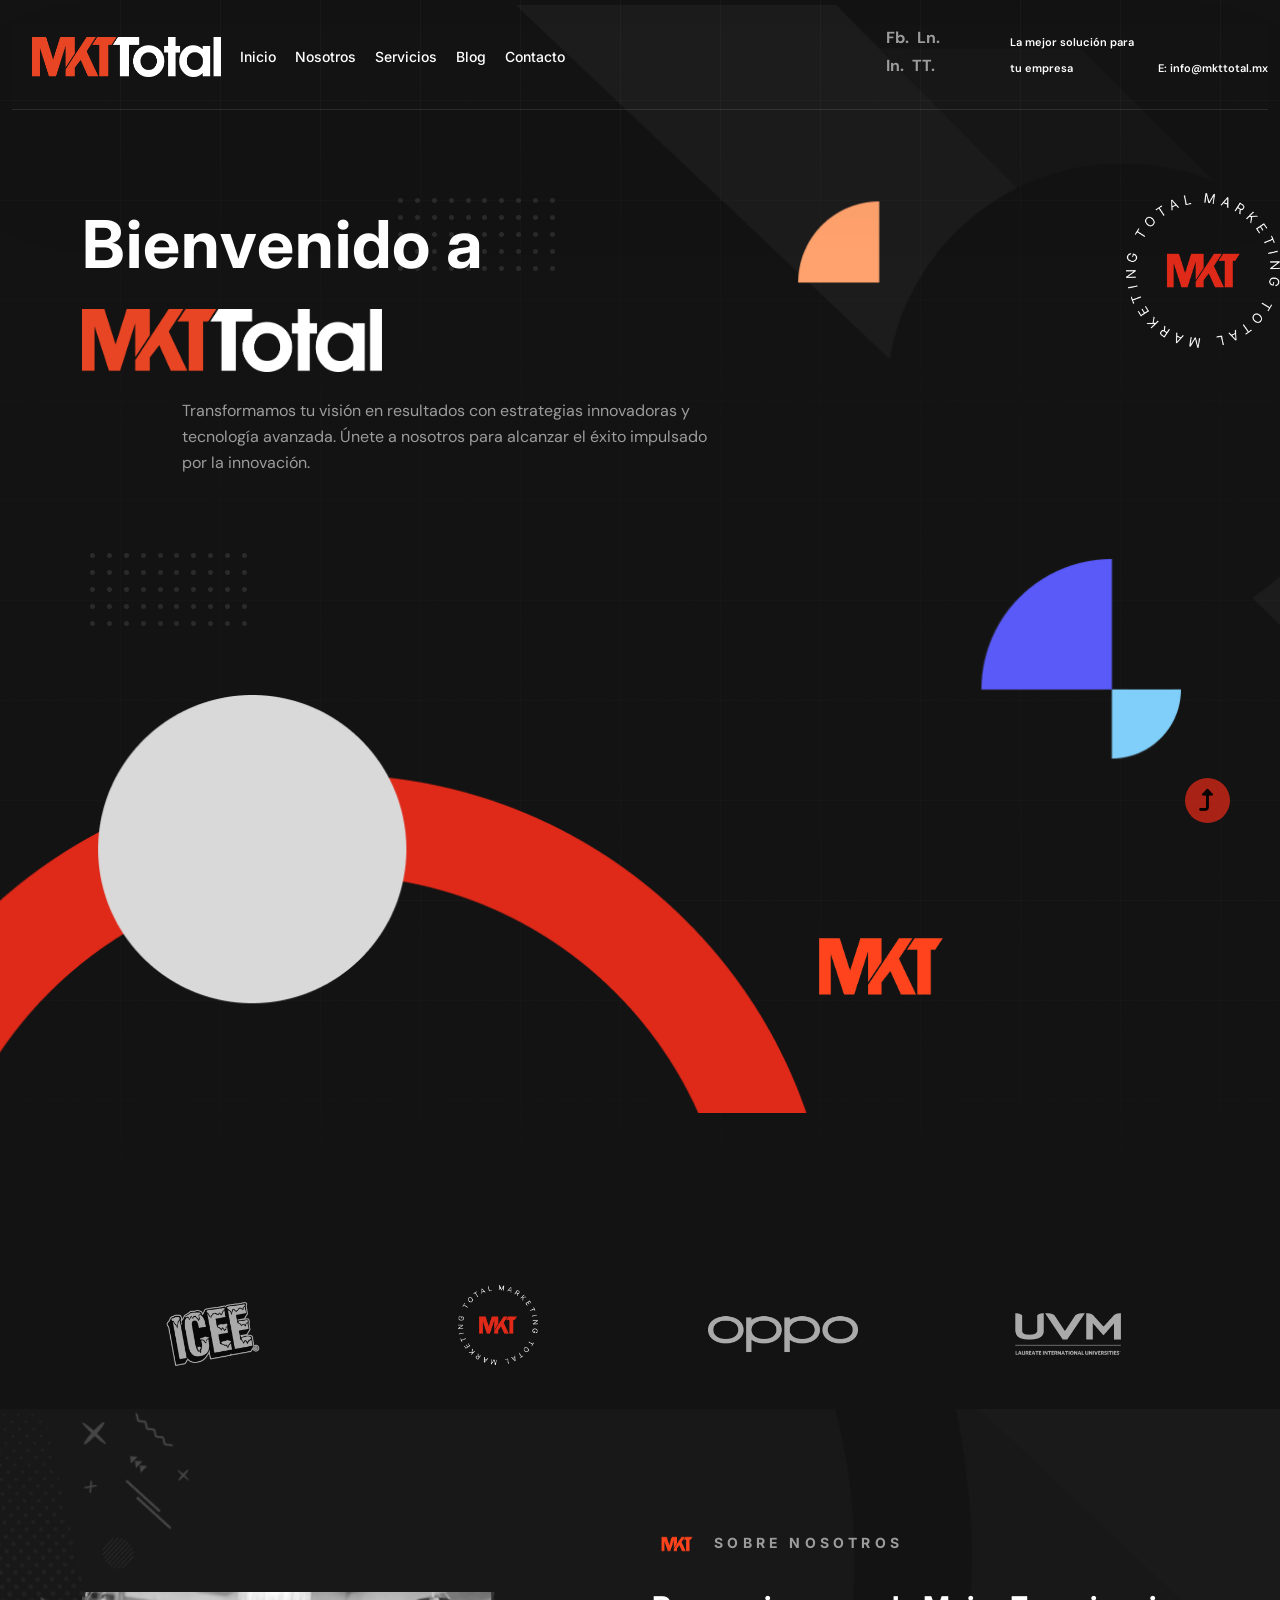
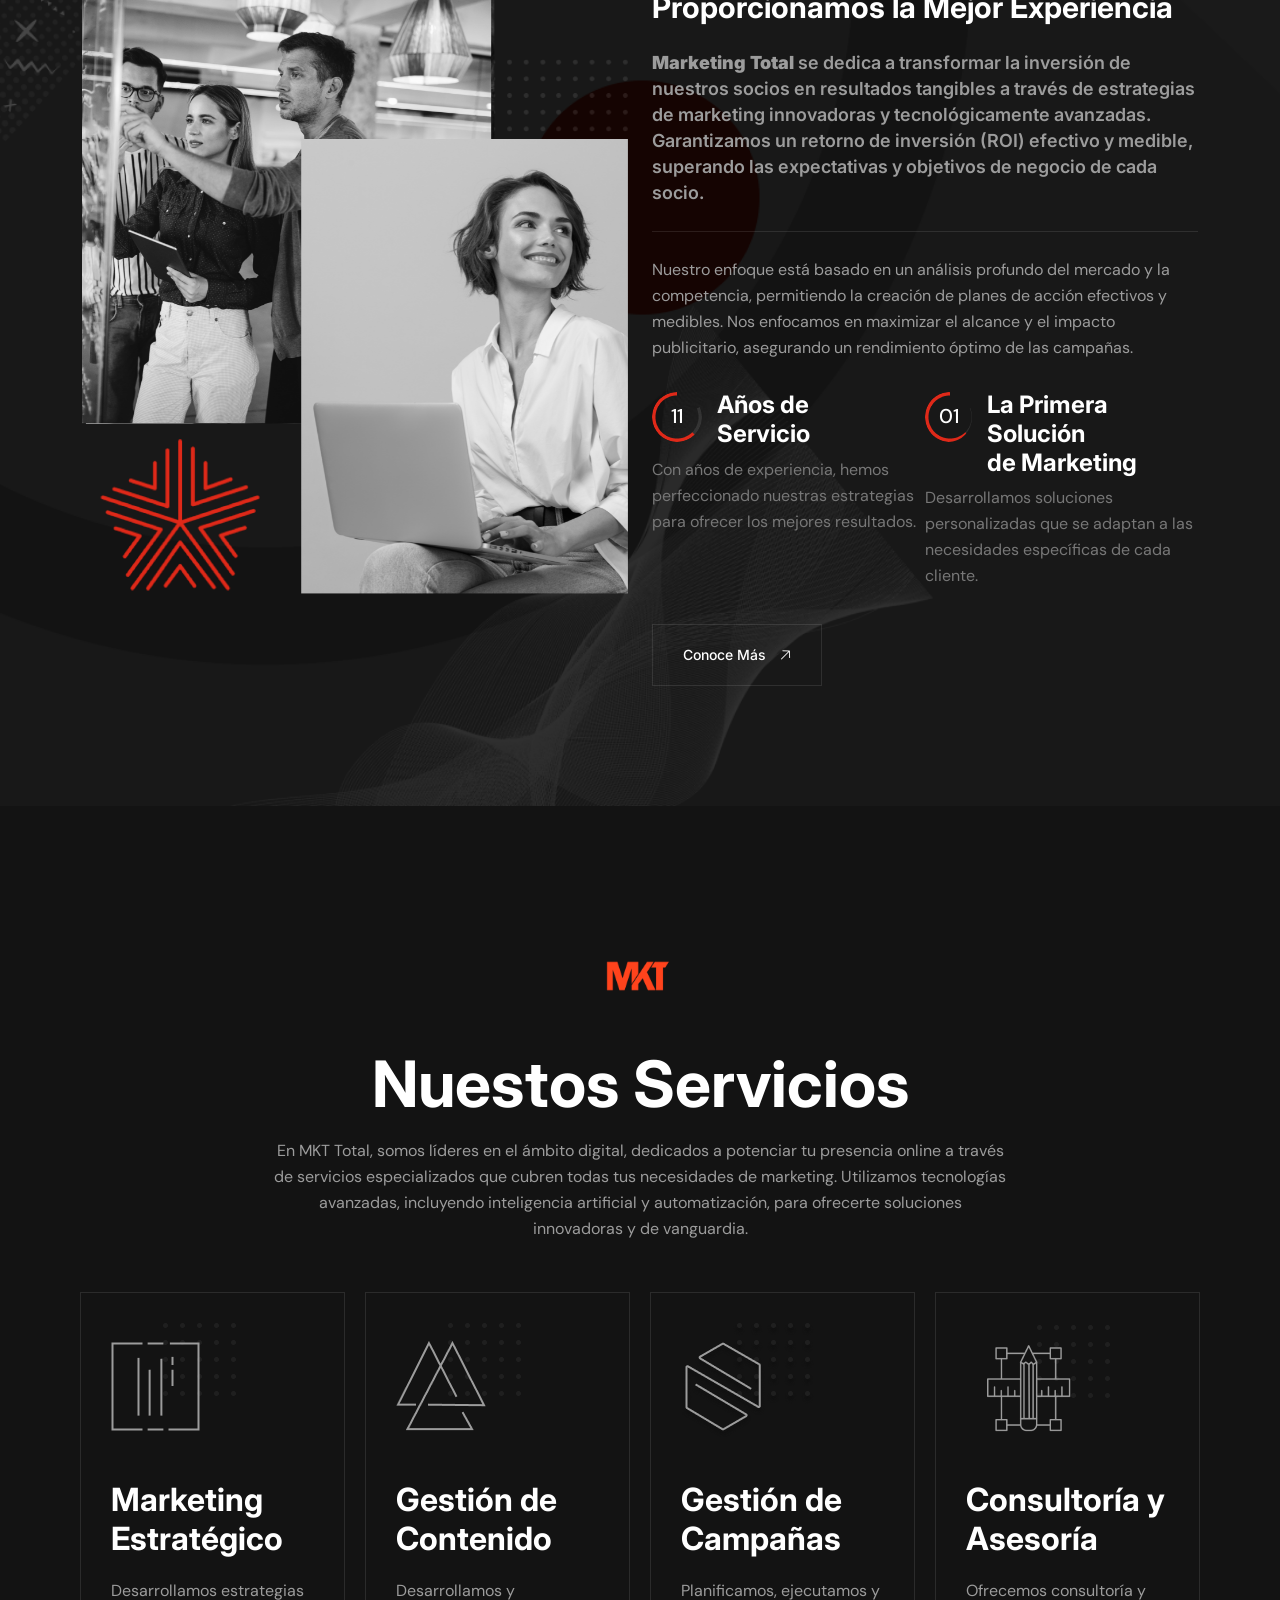
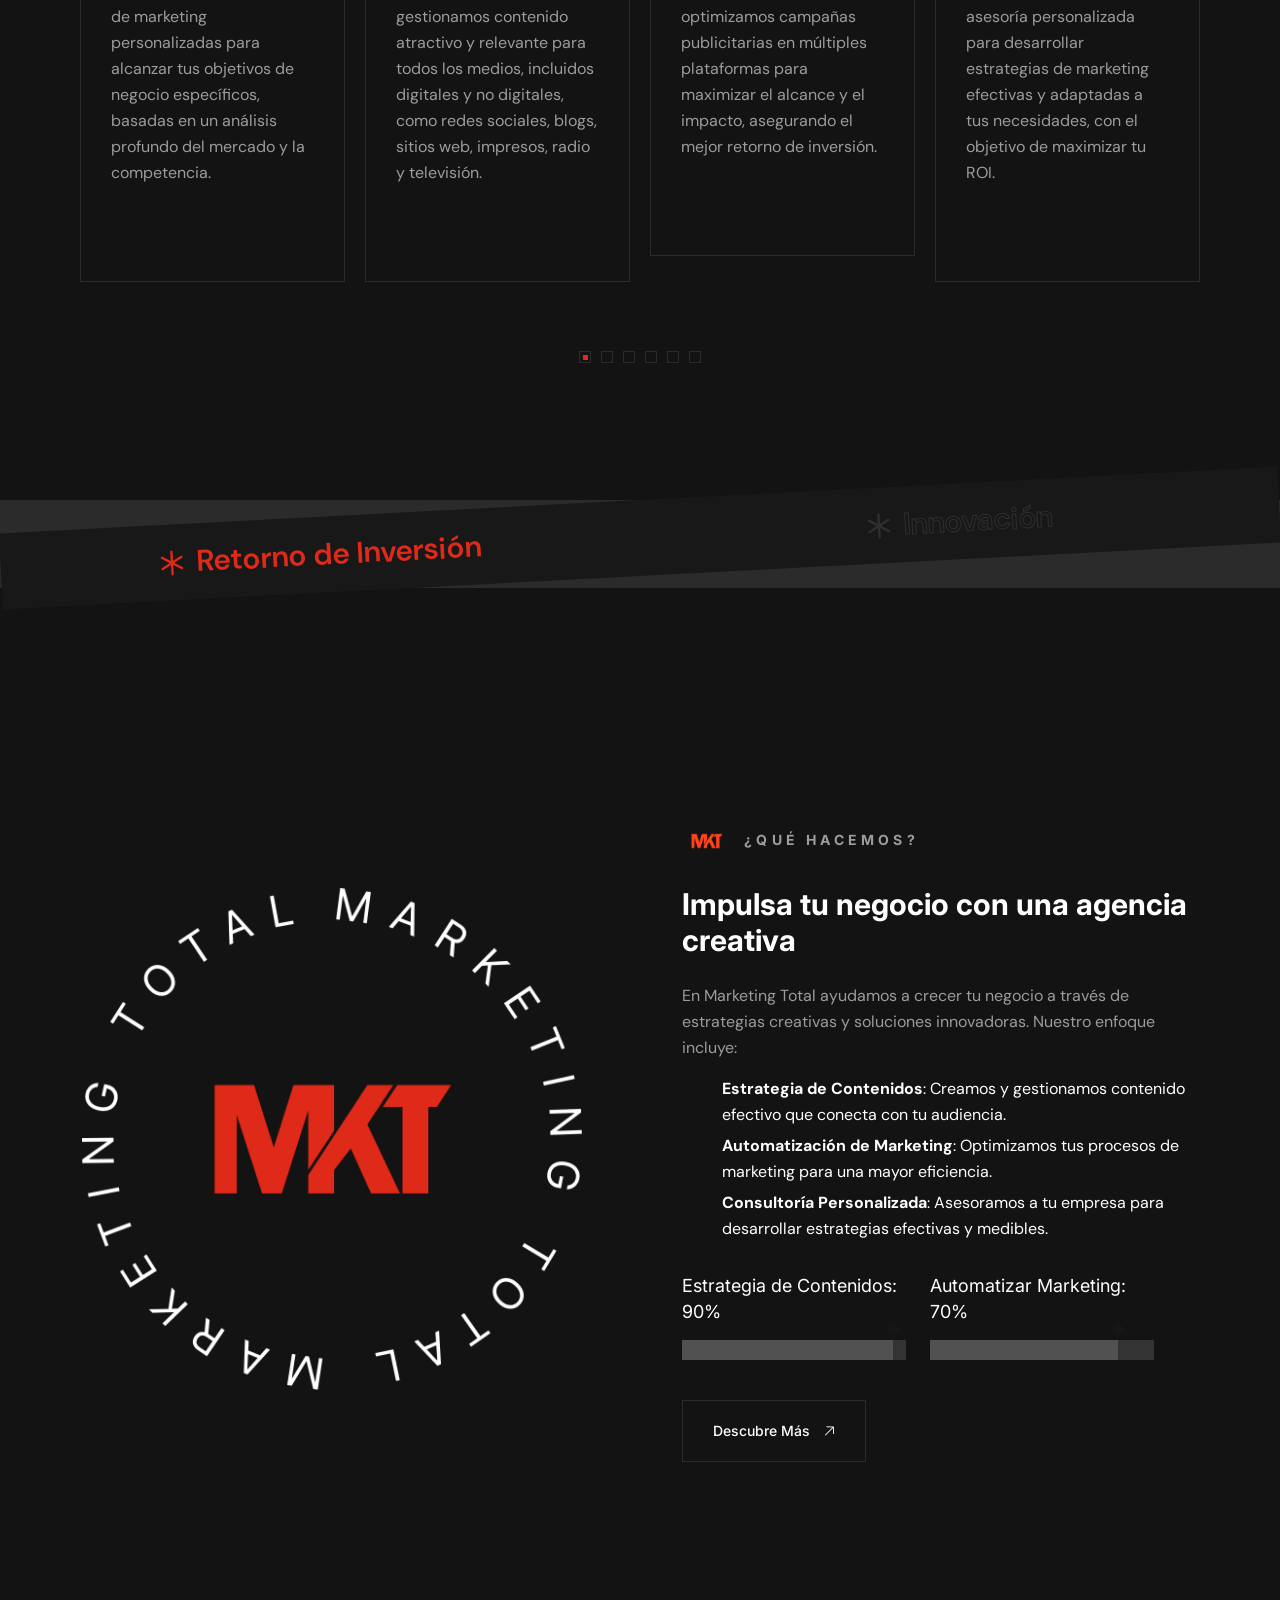
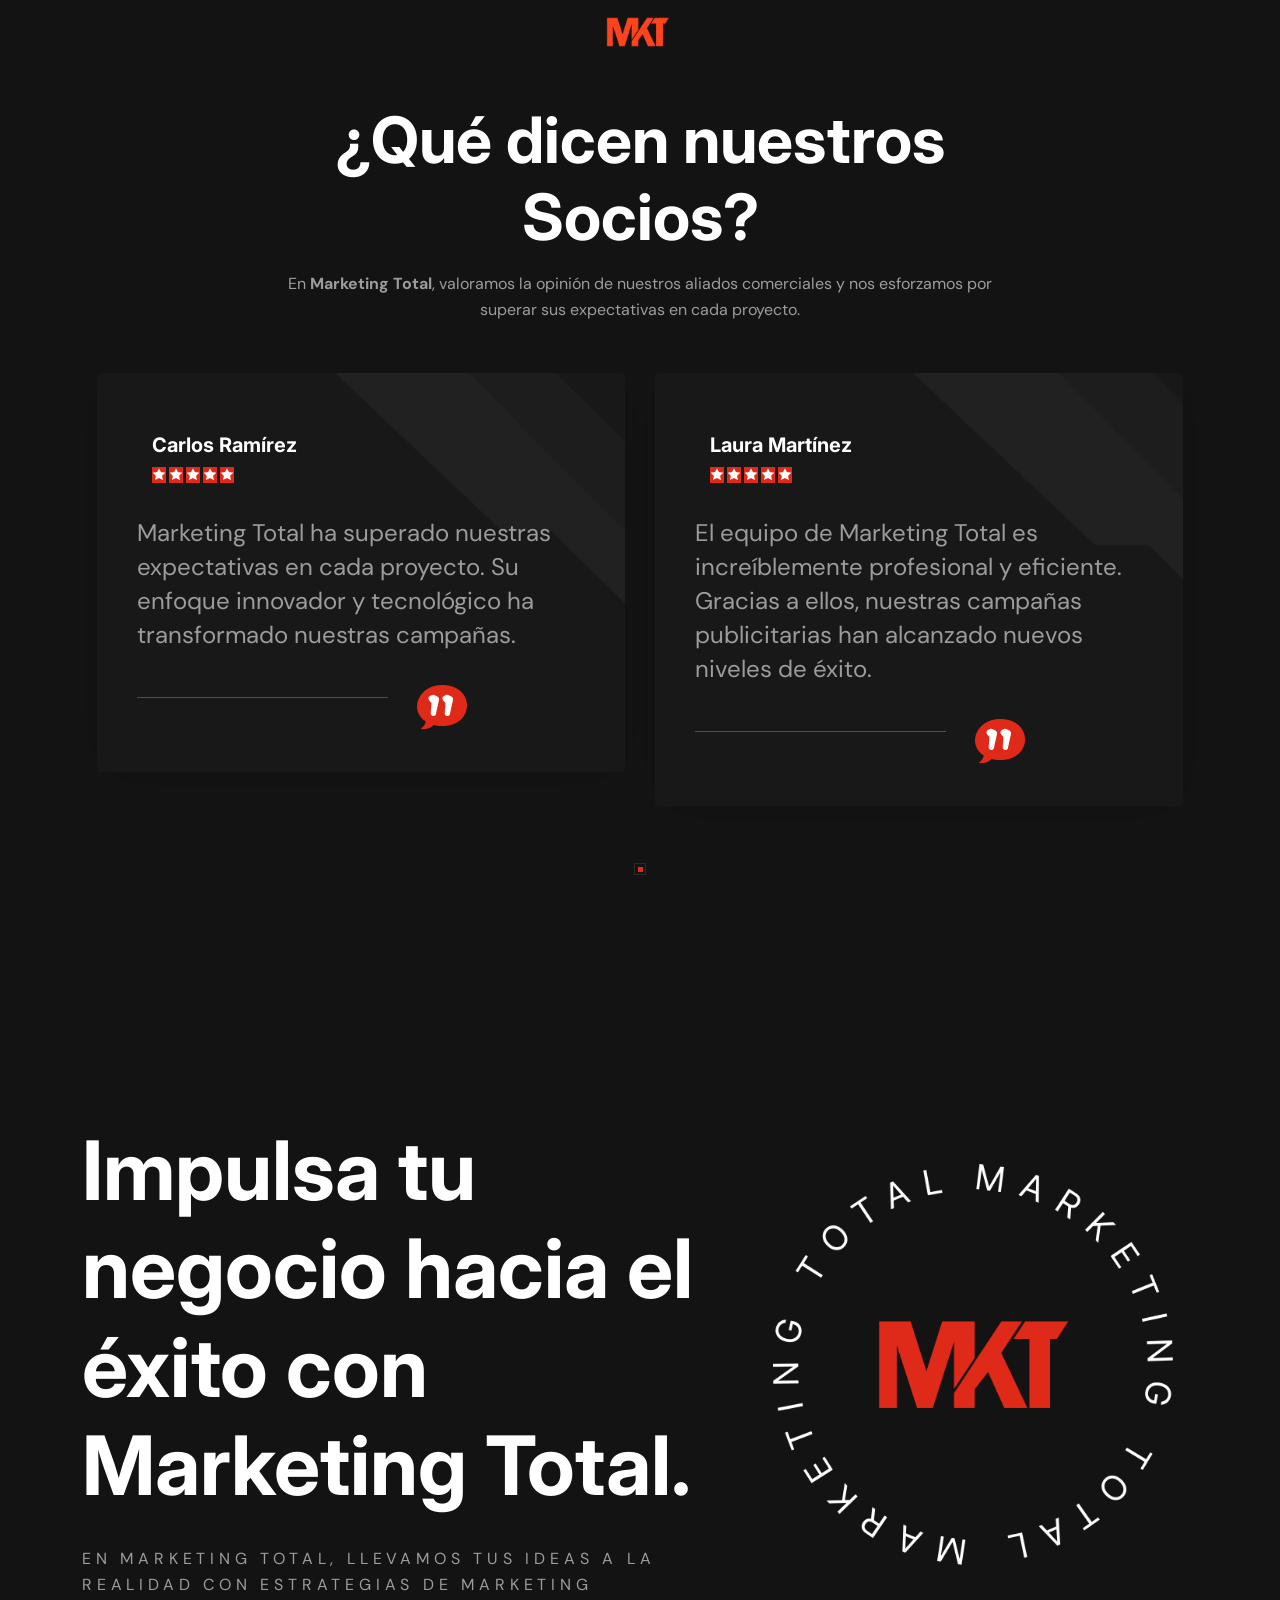
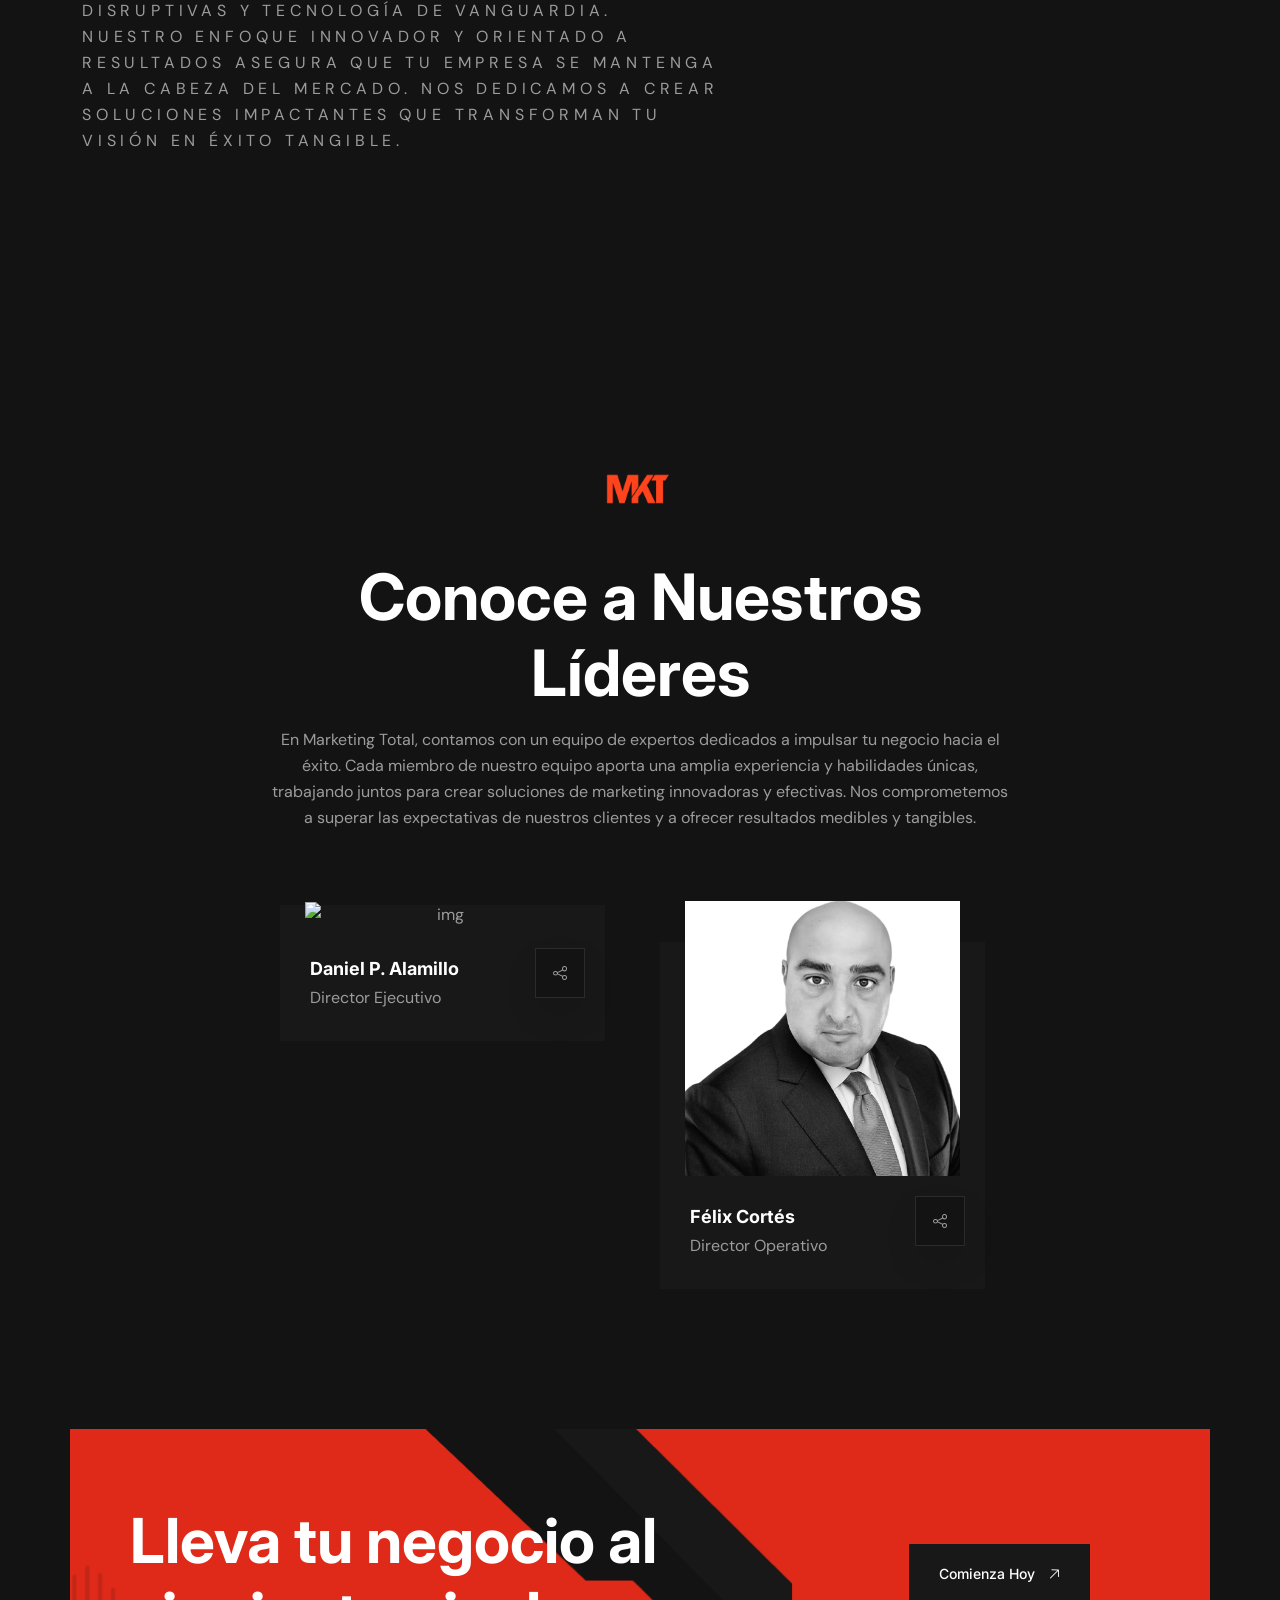
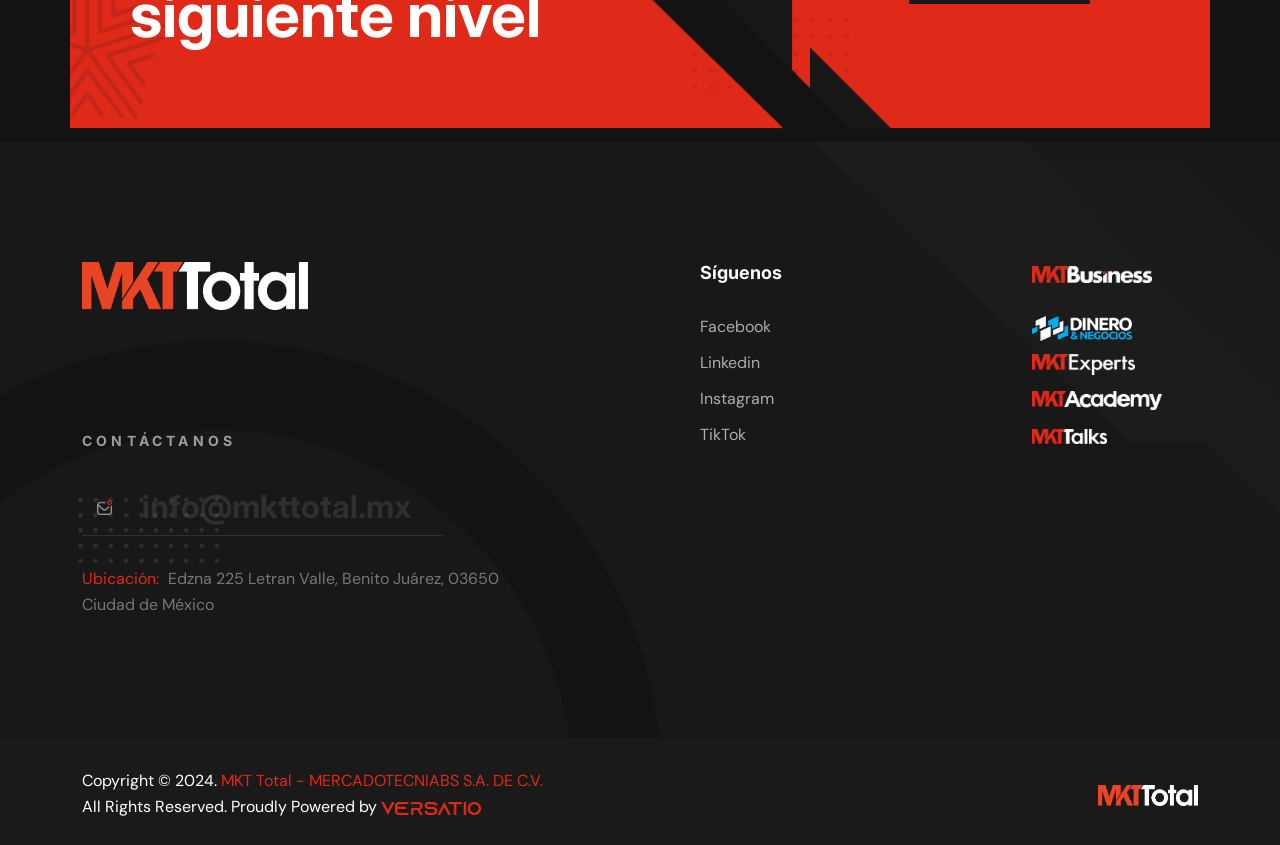
==== commit 7affe631: "gravity rollbakck" ====
--- a/index.html
+++ b/index.html
@@ -1,31 +1,38 @@
 <!doctype html>
-<html class="no-js" lang="es">
-<head>
-    <meta charset="utf-8" />
-    <meta http-equiv="x-ua-compatible" content="ie=edge" />
-    <title>Marketing Estratégico y Automatización - MKT Total</title>
-    <meta name="description" content="Impulsa tu negocio con Marketing Total, la agencia líder en estrategias de marketing innovadoras y tecnológicamente avanzadas. Maximizamos tu ROI con servicios personalizados de marketing estratégico, gestión de contenido, automatización y ventas." />
-    <meta name="viewport" content="width=device-width, initial-scale=1" />
-    <meta property="og:title" content="Marketing Estratégico y Automatización - MKT Total" />
-    <meta property="og:description" content="Impulsa tu negocio con Marketing Total, la agencia líder en estrategias de marketing innovadoras y tecnológicamente avanzadas. Maximizamos tu ROI con servicios personalizados de marketing estratégico, gestión de contenido, automatización y ventas." />
-    <meta property="og:image" content="https://b9c34337d34eb8aa9af750796c9d08ec.cdn.bubble.io/f1720851370851x467315266818320450/SEO_MKT.png" />
-    <link rel="shortcut icon" type="image/x-icon" href="img/MKT_FAVICON.png" />
-    <!-- Place favicon.ico in the root directory -->
+<html class="no-js" lang="zxx">
+    <head>
+        <meta charset="utf-8" />
+        <meta http-equiv="x-ua-compatible" content="ie=edge" />
+        <title>MKT Total</title>
+        <meta property="og:title" content="MKT Total" />
+        <meta property="og:description" content="Impulsa tu negocio con Marketing Total, la agencia líder en estrategias de marketing innovadoras y tecnológicamente avanzadas. Maximizamos tu ROI con servicios personalizados de marketing estratégico, gestión de contenido, automatización y ventas." />
+        <meta name="viewport" content="width=device-width, initial-scale=1" />
+        <meta property="og:image" content="https://b9c34337d34eb8aa9af750796c9d08ec.cdn.bubble.io/f1720851370851x467315266818320450/SEO_MKT.png" />
+        <link rel="shortcut icon" type="image/x-icon" href="img/MKT_FAVICON.png" />
+        <!-- Place favicon.ico in the root directory -->
 
-    <!-- CSS here -->
-    <link rel="stylesheet" href="css/bootstrap.min.css">
-    <link rel="stylesheet" href="css/animate.min.css">
-    <link rel="stylesheet" href="css/magnific-popup.css">
-    <link rel="stylesheet" href="fontawesome/css/all.min.css">
-    <link rel="stylesheet" href="css/dripicons.css">
-    <link rel="stylesheet" href="css/slick.css">
-    <link rel="stylesheet" href="css/meanmenu.css">
-    <link rel="stylesheet" href="css/default.css">
-    <link rel="stylesheet" href="css/style.css">
-    <link rel="stylesheet" href="css/responsive.css">
+		<!-- CSS here -->
+        <link rel="stylesheet" href="css/bootstrap.min.css">
+        <link rel="stylesheet" href="css/animate.min.css">
+        <link rel="stylesheet" href="css/magnific-popup.css">
+        <link rel="stylesheet" href="fontawesome/css/all.min.css">
+        <link rel="stylesheet" href="css/dripicons.css">
+        <link rel="stylesheet" href="css/slick.css">
+        <link rel="stylesheet" href="css/meanmenu.css">
+        <link rel="stylesheet" href="css/default.css">
+        <link rel="stylesheet" href="css/style.css">
+        <link rel="stylesheet" href="css/responsive.css">
+        
+        <style>
 
-    <style>
-      /* GRAVITY */
+            .logoHeader{
+              width: 200px;
+              height: auto;
+              margin-left: 20px;
+              
+            }
+  
+        /* GRAVITY */
             /* .falling {
               position: absolute;
               animation: fall 2s ease-in forwards;
@@ -41,364 +48,465 @@
                 opacity: 0;
               }
             } */
-    </style>
-</head>
-<body class="dark">
-    <!-- header -->
-    <header class="header-area header">
+
+          </style>
+    </head>
+    <body class="dark">
+       <!-- header -->
+       <header class="header-area header">
         <div id="header-sticky" class="menu-area pl-100 pr-100">
-            <div class="container-fluid">
-                <div class="second-menu">
-                    <div class="row align-items-center">
-                        <div class="col-xl-2 col-lg-2">
-                            <div class="logo">
-                                <a href="index.html"><img src="img/logo/V=RW.png" alt="MKT Total Logo" width="200px" height="auto" class="logoHeader" /></a>
-                            </div>
-                        </div>
-                        <div class="col-xl-4 col-lg-4 col-md-6">
-                            <div class="main-menu">
-                                <nav id="mobile-menu">
-                                    <ul>
-                                        <li class="has-sub">
-                                            <a href="index.html">Inicio</a>
-                                        </li>
-                                        <li><a href="#about">Nosotros</a></li>
-                                        <li class="has-sub">
-                                            <a href="#services">Servicios</a>
-                                        </li>
-                                        <li class="has-sub">
-                                            <a href="https://www.mercadotecniatotal.com/">Blog</a>
-                                        </li>
-                                        <li><a href="#footer">Contacto</a></li>
-                                    </ul>
-                                </nav>
-                            </div>
-                        </div>
-                        <div class="col-xl-6 col-lg-6 text-right d-none d-lg-block text-right text-xl-right">
-                            <div class="header-cta">
-                                <ul>
-                                    <li>
-                                        <div class="call-box">
-                                            <div class="sc">
-                                                <a href="https://www.facebook.com/mkttotal"><i class="fab fa-facebook-f"></i></a>
-                                                <a href="https://www.instagram.com/mkttotal/"><i class="fab fa-instagram"></i></a>
-                                                <a href="https://www.linkedin.com/company/mkttotal/"><i class="fab fa-linkedin-in"></i></a>
-                                                <a href="https://mx.pinterest.com/mkttotal/"><i class="fab fa-pinterest-p"></i></a>
-                                                <a href="https://www.youtube.com/c/Mercadotecniatotal"><i class="fab fa-youtube"></i></a>
-                                                <a href="https://x.com/mercatotal"><i class="fab fa-twitter"></i></a>
-                                            </div>
-                                        </div>
-                                    </li>
-                                    <li>
-                                        <div class="call-box">
-                                            <div class="text">
-                                                La mejor solución para<br />tu empresa
-                                            </div>
-                                        </div>
-                                    </li>
-                                    <li>
-                                        <div class="call-box">
-                                            <div class="text">
-                                                E: info@mkttotal.mx
-                                            </div>
-                                        </div>
-                                    </li>
-                                </ul>
-                            </div>
-                        </div>
-                        <div class="col-12">
-                            <div class="mobile-menu"></div>
-                        </div>
-                    </div>
-                </div>
+          <div class="container-fluid">
+            <div class="second-menu">
+              <div class="row align-items-center">
+                <div class="col-xl-2 col-lg-2">
+                  <div class="logo">
+                    <a href="index.html"
+                      ><img src="img/logo/V=RW.png"
+                        alt="logo"
+                        width="200px"
+                        height="auto"
+                        class="logoHeader"    
+                    /></a>
+                  </div>
+                </div>
+                <div class="col-xl-4 col-lg-4 col-md-6">
+                  <div class="main-menu">
+                    <nav id="mobile-menu">
+                      <ul>
+                        <li class="has-sub">
+                          <a href="index.html">Inicio</a>
+                          <!-- <ul>													
+                                                <li><a href="index.html">Home Page 01</a></li>
+                                                <li><a href="index-2.html">Home Page 02</a></li>													
+                                                <li><a href="index-3.html">Home Page 03</a></li>													
+                                            </ul> -->
+                        </li>
+                        <li><a href="#about">Nosotros</a></li>
+                        <li class="has-sub">
+                          <a href="#services">Servicios</a>
+                          <!-- <ul>     
+                                                <li><a href="service.html">Services</a></li>
+                                                <li> <a href="single-service.html">Services Details</a></li>
+                                                 <li><a href="projects.html">Project</a></li>
+                                                <li><a href="team.html">Our Team</a></li>
+                                                <li><a href="team-single.html">Team Details</a></li>  
+                                                <li><a href="pricing.html">Pricing</a></li>
+                                                  <li><a href="faq.html">Faq</a></li>
+                                                <li><a href="shop.html">Shop</a></li>
+                                                <li><a href="shop-details.html">Shop Details</a></li>                                                   
+                                              </ul> -->
+                        </li>
+                        <li class="has-sub">
+                          <a href="https://www.mercadotecniatotal.com/">Blog</a>
+                          <!-- <ul>
+                                                <li><a href="blog.html">Blog</a></li>
+                                                <li><a href="blog-details.html">Blog Details</a></li>
+                                            </ul> -->
+                        </li>
+  
+                        <li><a href="#footer">Contacto</a></li>
+                      </ul>
+                    </nav>
+                  </div>
+                </div>
+                <div
+                  class="col-xl-6 col-lg-6 text-right d-none d-lg-block text-right text-xl-right"
+                >
+                  <div class="header-cta">
+                    <ul>
+                      <li>
+                        <div class="call-box">
+                          <div class="sc">
+                            <a href="https://www.facebook.com/share/Ju6aHcYQdWhHsUsX">Fb.</a>
+                            <a href="https://www.linkedin.com/company/mkttotal/">Ln.</a><br />
+                            <a href="https://www.instagram.com/mercatotal">In.</a>
+                            <a href="https://www.tiktok.com/@mkttotal">TT.</a>
+                          </div>
+                        </div>
+                      </li>
+                      <li>
+                        <div class="call-box">
+                          <div class="text">
+                            La mejor solución para<br />
+                            tu empresa
+                          </div>
+                        </div>
+                      </li>
+                      <li>
+                        <div class="call-box">
+                          <div class="text">
+                            E: info@mkttotal.mx
+                          </div>
+                        </div>
+                      </li>
+                      <!-- <li>
+                                        <div class="call-box">                          
+                                        <a href="#" class="menu-tigger"><img src="img/bg/toggle-menu.png" alt="logo"></a>
+                                        </div>
+                                    </li> -->
+                    </ul>
+                  </div>
+                </div>
+  
+                <div class="col-12">
+                  <div class="mobile-menu"></div>
+                </div>
+              </div>
             </div>
+          </div>
         </div>
-    </header>
-    <!-- header-end -->
-
-    <!-- main-area -->
-    <main>
-        <!-- slider-area -->
-        <section id="parallax" class="slider-area fix p-relative">
-            <div class="slider-shape ss-one layer" data-depth="0.10"><img src="img/shape/slider_shape01.png" alt="shape"></div>
-            <div class="slider-shape ss-three layer" data-depth="0.30"><img src="img/shape/slider_shape03.png" alt="shape"></div>
-            <div class="slider-shape ss-five layer" data-depth="0.30"><img src="img/shape/MKT_LOGO.png" alt="MKT Logo" width="200px"></div>
-            <div class="slider-shape ss-six layer" data-depth="0.30"><img src="img/brand/MKT_SELLO.png" alt="MKT Sello"></div>
-            <div class="slider-active-two" style="background-image: url(img/slider/mountain_.png); background-size: cover;">
-                <div class="single-slider slider-bg d-flex" style="background-image: url(img/slider/slider__.png); background-size: cover;">
+      </header>
+        <!-- header-end -->
+       <!-- offcanvas-area -->
+          <div class="offcanvas-menu">
+             <span class="menu-close"><i class="fas fa-times"></i></span>
+             <form role="search" method="get" id="searchform"   class="searchform" action="http://wordpress.zcube.in/xconsulta/">
+                <input type="text" name="s" id="search" placeholder="Search"/>
+                <button><i class="fa fa-search"></i></button>
+             </form>
+             <div id="cssmenu3" class="menu-one-page-menu-container">
+                <ul  class="menu">
+                   <li class="menu-item menu-item-type-custom menu-item-object-custom"><a href="index.html">Home</a></li>
+                   <li class="menu-item menu-item-type-custom menu-item-object-custom"><a href="about.html">About Us</a></li>
+                   <li class="menu-item menu-item-type-custom menu-item-object-custom"><a href="courses.html">Courses</a></li>
+                   <li class="menu-item menu-item-type-custom menu-item-object-custom"><a href="pricing.html">Pricing </a></li>
+                   <li class="menu-item menu-item-type-custom menu-item-object-custom"><a href="team.html">Teacher</a></li>
+                   <li class="menu-item menu-item-type-custom menu-item-object-custom"><a href="projects.html">Gallery</a></li>
+                   <li class="menu-item menu-item-type-custom menu-item-object-custom"><a href="blog.html">Blog</a></li>
+                   <li class="menu-item menu-item-type-custom menu-item-object-custom"><a href="contact.html">Contact</a></li>
+                </ul>
+             </div>
+             <div id="cssmenu2" class="menu-one-page-menu-container">
+                <ul id="menu-one-page-menu-12" class="menu">
+                   <li class="menu-item menu-item-type-custom menu-item-object-custom"><a href="#home"><span>+8 12 3456897</span></a></li>
+                   <li class="menu-item menu-item-type-custom menu-item-object-custom"><a href="#howitwork"><span>info@example.com</span></a></li>
+                </ul>
+             </div>
+          </div>
+          <div class="offcanvas-overly"></div>
+          <!-- offcanvas-end -->
+        <!-- main-area -->
+        <main>
+           <!-- slider-area -->
+            <section id="parallax" class="slider-area fix p-relative">    
+                <div class="slider-shape ss-one layer" data-depth="0.10"><img src="img/shape/slider_shape01.png" alt="shape"></div>
+                <!-- <div class="slider-shape ss-two layer" data-depth="0.30"><img src="img/shape/slider_shape02.png" alt="shape"></div> -->
+                <div class="slider-shape ss-three layer" data-depth="0.30"><img src="img/shape/slider_shape03.png" alt="shape"></div>
+                <!-- <div class="slider-shape ss-four layer" data-depth="0.30"><img src="img/shape/slider_shape04.png" alt="shape"></div> -->
+                <div class="slider-shape ss-five layer" data-depth="0.30"><img src="img/shape/MKT_LOGO.png" alt="shape" width="200px"></div>
+                <div class="slider-shape ss-six layer" data-depth="0.30"><img src="img/brand/MKT_SELLO.png" alt="shape"></div>
+                <div class="slider-active-two" style="background-image: url(img/slider/mountain_.png); background-size: cover;">                       
+				<div class="single-slider slider-bg d-flex" style="background-image: url(img/slider/slider__.png); background-size: cover;">   
                     <div class="container">
                         <div class="row mt-200">
-                            <div class="col-lg-7 col-md-12">
-                                <div class="slider-content s-slider-content">
-                                    <h2 data-animation="fadeInUp" data-delay=".4s">Bienvenido a <br /></h2>
-                                    <img src="img/logo/V=RW.png" alt="Bienvenido a MKT Total" style="width: 300px;">
-                                    <br>
-                                    <p data-animation="fadeInDown" data-delay=".4s">
-                                        Transformamos tu visión en resultados con estrategias innovadoras y tecnología avanzada. Únete a nosotros para alcanzar el éxito impulsado por la innovación.
-                                    </p>
-                                </div>
-                            </div>
-                        </div>
-                    </div>
-                </div>
-            </div>
-        </section>
-        <!-- slider-area-end -->
-
-        <!-- brand-area -->
-        <div class="brand-area pt-120 wow fadeInDown animated" data-animation="fadeInDown" data-delay=".4s">
-            <div class="container">
-                <div class="row brand-active">
-                    
-                    <div class="col-xl-2">
-                        <div class="single-brand">
-                            <br>
-                            <img src="img/brand/ALTONIVEL.png" alt="img" style="width: 150px;">
-                        </div>
-                    </div>
-                    <div class="col-xl-2">
-                        <div class="single-brand">
-                            <br>
-                             <img src="img/brand/COCACOLA.png" alt="img" style="width: 150px;">
-                        </div>
-                    </div>
-                    <div class="col-xl-2">
-                        <div class="single-brand">
-                            <br>
-                             <img src="img/brand/CODERA.png" alt="img" style="width: 150px;">
-                        </div>
-                    </div>
-                    <div class="col-xl-2">
-                        <div class="single-brand">
-                            <br>
-                              <img src="img/brand/DOMECQ.png" alt="img" style="width: 150px;">
+                          <div class="col-lg-7 col-md-12">
+                            <div class="slider-content s-slider-content">
+                              <h2 data-animation="fadeInUp" data-delay=".4s">
+                                Bienvenido a <br />
+                              </h2>
+                              <img src="img/logo/V=RW.png" alt="" style="width: 300px;">
+                              <br>
+                              <p data-animation="fadeInDown" data-delay=".4s">
+                                Transformamos tu visión en resultados con estrategias innovadoras y tecnología avanzada. Únete a nosotros para alcanzar el éxito impulsado por la innovación.
+                              </p>
+                            </div>
+                          </div>
                         </div>
                     </div>
                     
+               
+            </section>
+            <!-- slider-area-end -->
+              <!-- brand-area -->
+                <div class="brand-area pt-120 wow fadeInDown animated" data-animation="fadeInDown" data-delay=".4s">
+                    <div class="container">
+                        <div class="row brand-active">
+                            
+                            <div class="col-xl-2">
+                                <div class="single-brand">
+                                    <br>
+                                    <img src="img/brand/ALTONIVEL.png" alt="img" style="width: 150px;">
+                                </div>
+                            </div>
+                            <div class="col-xl-2">
+                                <div class="single-brand">
+                                    <br>
+                                     <img src="img/brand/COCACOLA.png" alt="img" style="width: 150px;">
+                                </div>
+                            </div>
+                            <div class="col-xl-2">
+                                <div class="single-brand">
+                                    <br>
+                                     <img src="img/brand/CODERA.png" alt="img" style="width: 150px;">
+                                </div>
+                            </div>
+                            <div class="col-xl-2">
+                                <div class="single-brand">
+                                    <br>
+                                      <img src="img/brand/DOMECQ.png" alt="img" style="width: 150px;">
+                                </div>
+                            </div>
+                            
 
-                    <div class="col-xl-2">
-                        <div class="single-brand">
-                            <br>
-                              <img src="img/brand/GOOGLE-1.png" style="width: 150px;">
-                        </div>
-                    </div>
-                    <div class="col-xl-2">
-                        <div class="single-brand">
-                            <br>
-                             <img src="img/brand/GOOGLE.png" alt="img" style="width: 150px;">
-                        </div>
-                    </div>
-                    <div class="col-xl-2">
-                        <div class="single-brand">
-                            <br>
-                             <img src="img/brand/ICEE.png" alt="img" style="width: 150px;">
-                        </div>
-                    </div>
+                            <div class="col-xl-2">
+                                <div class="single-brand">
+                                    <br>
+                                      <img src="img/brand/GOOGLE-1.png" style="width: 150px;">
+                                </div>
+                            </div>
+                            <div class="col-xl-2">
+                                <div class="single-brand">
+                                    <br>
+                                     <img src="img/brand/GOOGLE.png" alt="img" style="width: 150px;">
+                                </div>
+                            </div>
+                            <div class="col-xl-2">
+                                <div class="single-brand">
+                                    <br>
+                                     <img src="img/brand/ICEE.png" alt="img" style="width: 150px;">
+                                </div>
+                            </div>
 
 
-                    <div class="col-xl-2">
-                        <div class="single-brand">
-                            <br><br>
-                             <img src="img/brand/MKT_SELLO.png" alt="img" style="width: 80px;">
+                            <div class="col-xl-2">
+                                <div class="single-brand">
+                                    <br><br>
+                                     <img src="img/brand/MKT_SELLO.png" alt="img" style="width: 80px;">
+                                </div>
+                            </div>
+
+                            <div class="col-xl-2">
+                                <div class="single-brand">
+                                    <br>
+                                     <img src="img/brand/OPPO.png" alt="img" style="width: 150px;">
+                                </div>
+                            </div>
+
+                            <div class="col-xl-2">
+                                <div class="single-brand">
+                                    <br>
+                                     <img src="img/brand/UVM.png" alt="img" style="width: 150px;">
+                                </div>
+                            </div>
                         </div>
                     </div>
-
-                    <div class="col-xl-2">
-                        <div class="single-brand">
-                            <br>
-                             <img src="img/brand/OPPO.png" alt="img" style="width: 150px;">
-                        </div>
-                    </div>
-
-                    <div class="col-xl-2">
-                        <div class="single-brand">
-                            <br>
-                             <img src="img/brand/UVM.png" alt="img" style="width: 150px;">
-                        </div>
-                    </div>
-                </div>
-            </div>
-        </div>
-        <!-- brand-area-end -->
-
-        <!-- about-area -->
-        <section id="about" class="about-area about-p pt-120 pb-120 p-relative fix" style="background-image: url(img/bg/about-bg.png); background-size: cover;">
-            <div class="container">
-                <div class="row justify-content-center align-items-center">
-                    <div class="col-lg-6 col-md-12 col-sm-12">
-                        <div class="s-about-img p-relative wow fadeInLeft animated" data-animation="fadeInLeft" data-delay=".4s">
-                            <img src="img/features/team.png" alt="Equipo MKT Total" />
-                        </div>
-                    </div>
-                    <div class="col-lg-6 col-md-12 col-sm-12">
-                        <div class="about-content s-about-content wow fadeInRight animated" data-animation="fadeInRight" data-delay=".4s">
-                            <div class="about-title second-title pb-25">
-                                <h5>
-                                    <span class="line">
-                                        <img src="img/logo/MKT_LOGO.png" alt="Sobre Nosotros" width="50px" />
-                                    </span>
-                                    Sobre Nosotros
-                                </h5>
-                                <h2>Proporcionamos la Mejor Experiencia</h2>
-                            </div>
-                            <p class="pline">
-                                <b>Marketing Total</b> se dedica a transformar la inversión de nuestros socios en resultados tangibles a través de estrategias de marketing innovadoras y tecnológicamente avanzadas. Garantizamos un retorno de inversión (ROI) efectivo y medible, superando las expectativas y objetivos de negocio de cada socio.
-                            </p>
-                            <p>
-                                Nuestro enfoque está basado en un análisis profundo del mercado y la competencia, permitiendo la creación de planes de acción efectivos y medibles. Nos enfocamos en maximizar el alcance y el impacto publicitario, asegurando un rendimiento óptimo de las campañas.
-                            </p>
-                            <div class="about-content2">
-                                <div class="row">
-                                    <div class="col-md-12">
-                                        <ul class="green2">
-                                            <li>
-                                                <div class="abcontent">
-                                                    <div class="ano"><span>11</span></div>
-                                                    <div class="text">
-                                                        <h3>Años de <br />Servicio</h3>
-                                                    </div>
-                                                </div>
-                                                <p>
-                                                    Con años de experiencia, hemos perfeccionado nuestras estrategias para ofrecer los mejores resultados.
-                                                </p>
-                                            </li>
-                                            <li>
-                                                <div class="abcontent">
-                                                    <div class="ano"><span>01</span></div>
-                                                    <div class="text">
-                                                        <h3>La Primera Solución <br />de Marketing</h3>
-                                                    </div>
-                                                </div>
-                                                <p>
-                                                    Desarrollamos soluciones personalizadas que se adaptan a las necesidades específicas de cada cliente.
-                                                </p>
-                                            </li>
-                                        </ul>
-                                    </div>
-                                </div>
-                            </div>
-                            <div class="row align-items-center mt-20">
-                                <div class="col-lg-12">
-                                    <div class="slider-btn">
-                                        <a href="#" class="btn ss-btn mr-15" data-animation="fadeInRight" data-delay=".8s">Conoce Más <i class="fa-sharp fa-light fa-arrow-up"></i></a>
-                                    </div>
-                                </div>
-                            </div>
-                        </div>
-                    </div>
-                </div>
-            </div>
-        </section>
-        <!-- about-area-end -->
-
-        <!-- services-area -->
-        <section id="services" class="services-area services-bg p-relative fix pt-120 pb-90">
-            <div class="container">
-                <div class="row justify-content-center align-items-center">
-                    <div class="col-lg-8 col-md-9">
-                        <div class="section-title p-relative text-center mb-50 wow fadeInLeft animated" data-animation="fadeInLeft" data-delay=".4s">
-                            <h5><span class="line"><img src="img/logo/MKT_LOGO.png" alt="Nuestros Servicios" width="100px"></span></h5>
-                            <h2>Nuetros Servicios</h2>
-                            <p>En MKT Total, somos líderes en el ámbito digital, dedicados a potenciar tu presencia online a través de servicios especializados que cubren todas tus necesidades de marketing. Utilizamos tecnologías avanzadas, incluyendo inteligencia artificial y automatización, para ofrecerte soluciones innovadoras y de vanguardia.</p>
-                        </div>
-                    </div>
-                </div>
-                <div class="row services-active">
-                    <div class="col-lg-4 col-md-6">
-                        <div class="s-single-services mb-30 wow fadeInUp animated" data-animation="fadeInDown animated" data-delay=".2s">
+                </div>
+                <!-- brand-area-end --> 
+                 
+                <!-- about-area -->
+             <section
+             id="about"
+             class="about-area about-p pt-120 pb-120 p-relative fix"
+             style="
+               background-image: url(img/bg/about-bg.png);
+               background-size: cover;
+             "
+           >
+             <div class="container">
+               <div class="row justify-content-center align-items-center">
+                 <div class="col-lg-6 col-md-12 col-sm-12">
+                   <div
+                     class="s-about-img p-relative wow fadeInLeft animated"
+                     data-animation="fadeInLeft"
+                     data-delay=".4s"
+                   >
+                     <img src="img/features/team.png" alt="img" />
+                   </div>
+                 </div>
+                 <div class="col-lg-6 col-md-12 col-sm-12">
+                   <div
+                     class="about-content s-about-content wow fadeInRight animated"
+                     data-animation="fadeInRight"
+                     data-delay=".4s"
+                   >
+                     <div class="about-title second-title pb-25">
+                       <h5>
+                         <span class="line">
+                           <img
+                             src="img/logo/MKT_LOGO.png"
+                             alt="circle_right"
+                             width="50px"
+                           />
+                         </span>
+                         Sobre Nosotros
+                       </h5>
+     
+                       <h2>Proporcionamos la Mejor Experiencia</h2>
+                     </div>
+                     <p class="pline">
+                        <b>Marketing Total</b> se dedica a transformar la inversión de nuestros socios en resultados tangibles a través de estrategias de marketing innovadoras y tecnológicamente avanzadas. Garantizamos un retorno de inversión (ROI) efectivo y medible, superando las expectativas y objetivos de negocio de cada socio.
+                     </p>
+                     <p>
+                        Nuestro enfoque está basado en un análisis profundo del mercado y la competencia, permitiendo la creación de planes de acción efectivos y medibles. Nos enfocamos en maximizar el alcance y el impacto publicitario, asegurando un rendimiento óptimo de las campañas.
+                     </p>
+                     <div class="about-content2">
+                       <div class="row">
+                         <div class="col-md-12">
+                           <ul class="green2">
+                             <li>
+                               <div class="abcontent">
+                                 <div class="ano"><span>11</span></div>
+                                 <div class="text">
+                                   <h3>Años de <br />Servicio</h3>
+                                 </div>
+                               </div>
+                               <p>
+                                Con años de experiencia, hemos perfeccionado nuestras estrategias para ofrecer los mejores resultados.
+                               </p>
+                             </li>
+                             <li>
+                               <div class="abcontent">
+                                 <div class="ano"><span>01</span></div>
+                                 <div class="text">
+                                   <h3>La Primera Solución <br />de Marketing</h3>
+                                 </div>
+                               </div>
+                               <p>
+                                Desarrollamos soluciones personalizadas que se adaptan a las necesidades específicas de cada cliente.
+                               </p>
+                             </li>
+                           </ul>
+                         </div>
+                       </div>
+                     </div>
+                     <div class="row align-items-center mt-20">
+                       <div class="col-lg-12">
+                         <div class="slider-btn">
+                           <a
+                             href="#"
+                             class="btn ss-btn mr-15"
+                             data-animation="fadeInRight"
+                             data-delay=".8s"
+                             >Conoce Más <i class="fa-sharp fa-light fa-arrow-up"></i
+                           ></a>
+                           <!--  <a href="#" data-animation="fadeInRight" data-delay=".8s"
+                             ><img src="img/features/fplay.png" alt="img"
+                           /></a> -->
+                         </div>
+                       </div>
+                     </div>
+                   </div>
+                 </div>
+               </div>
+             </div>
+           </section>
+            <!-- about-area-end -->
+            <!-- services-three-area -->
+            <section id="services" class="services-area services-bg  p-relative fix pt-120 pb-90">  
+                <div class="container">
+                    <div class="row justify-content-center align-items-center">
+                            <div class="col-lg-8 col-md-9">
+                                <div class="section-title p-relative text-center mb-50 wow fadeInLeft  animated" data-animation="fadeInLeft" data-delay=".4s">
+                                 <h5><span class="line"> <img src="img/logo/MKT_LOGO.png" alt="circle_right"  width="100px"></span></h5>
+                                <h2>
+                                    Nuestos Servicios
+                                </h2>
+                                <p class="putoJared"">En MKT Total, somos líderes en el ámbito digital, dedicados a potenciar tu presencia online a través de servicios especializados que cubren todas tus necesidades de marketing. Utilizamos tecnologías avanzadas, incluyendo inteligencia artificial y automatización, para ofrecerte soluciones innovadoras y de vanguardia.</p>
+                            </div>
+                            </div>
+                           
+                        </div>
+                    <div class="row services-active">
+                        <div class="col-lg-4 col-md-6">
+                           <div class="s-single-services mb-30 wow fadeInUp animated" data-animation="fadeInDown animated" data-delay=".2s">
                             <div class="services-icon">
-                                <img src="img/icon/sr-icon1.png" alt="Marketing Estratégico" />
-                                <img src="img/icon/sr-icon1-hover.png" alt="Marketing Estratégico" class="hover">
+                               <img src="img/icon/sr-icon1.png" alt="icon"/>
+                                <img src="img/icon/sr-icon1-hover.png" alt="img" class="hover">
                             </div>
                             <div class="second-services-content">
                                 <h5><a href="#">Marketing Estratégico</a></h5>
                                 <p>Desarrollamos estrategias de marketing personalizadas para alcanzar tus objetivos de negocio específicos, basadas en un análisis profundo del mercado y la competencia.</p>
-                            </div>
-                            <div class="sr-h-bg">
-                                <img src="img/bg/sr-h-bg.png" alt="Marketing Estratégico" />
-                            </div>
-                        </div>
-                    </div>
-                    <div class="col-lg-4 col-md-6">
-                        <div class="s-single-services mb-30 wow fadeInUp animated" data-animation="fadeInDown animated" data-delay=".2s">
+                                <!-- <a class="btn" href="single-service.html">Read More <i class="fa-sharp fa-light fa-arrow-up"></i></a> -->
+                            </div>
+                               <div class="sr-h-bg">
+                               <img src="img/bg/sr-h-bg.png" alt="icon"/>
+                            </div>
+                            </div>
+                        </div>
+                        <div class="col-lg-4 col-md-6">
+                           <div class="s-single-services mb-30 wow fadeInUp animated" data-animation="fadeInDown animated" data-delay=".2s">
                             <div class="services-icon">
-                                <img src="img/icon/sr-icon2.png" alt="Gestión de Contenido" />
-                                <img src="img/icon/sr-icon2-hover.png" alt="Gestión de Contenido" class="hover">
+                               <img src="img/icon/sr-icon2.png" alt="icon"/>
+                                <img src="img/icon/sr-icon2-hover.png" alt="img" class="hover">
                             </div>
                             <div class="second-services-content">
                                 <h5><a href="#">Gestión de Contenido</a></h5>
-                                <p>Desarrollamos y gestionamos contenido atractivo y relevante para todos los medios, incluidos digitales y no digitales, como redes sociales, blogs, sitios web, impresos, radio y televisión.</p>
-                            </div>
-                            <div class="sr-h-bg">
-                                <img src="img/bg/sr-h-bg.png" alt="Gestión de Contenido" />
-                            </div>
-                        </div>
-                    </div>
-                    <div class="col-lg-4 col-md-6">
-                        <div class="s-single-services mb-30 wow fadeInUp animated" data-animation="fadeInDown animated" data-delay=".2s">
+                               <p>Desarrollamos y gestionamos contenido atractivo y relevante para todos los medios, incluidos digitales y no digitales, como redes sociales, blogs, sitios web, impresos, radio y televisión.</p>
+                                <!-- <a class="btn" href="single-service.html">Read More <i class="fa-sharp fa-light fa-arrow-up"></i></a> -->
+                            </div>
+                               <div class="sr-h-bg">
+                               <img src="img/bg/sr-h-bg.png" alt="icon"/>
+                            </div>
+                            </div>
+                        </div>
+                        <div class="col-lg-4 col-md-6">
+                           <div class="s-single-services mb-30 wow fadeInUp animated" data-animation="fadeInDown animated" data-delay=".2s">
                             <div class="services-icon">
-                                <img src="img/icon/sr-icon3.png" alt="Gestión de Campañas" />
-                                <img src="img/icon/sr-icon3-hover.png" alt="Gestión de Campañas" class="hover">
+                               <img src="img/icon/sr-icon3.png" alt="icon"/>
+                                <img src="img/icon/sr-icon3-hover.png" alt="img" class="hover">
                             </div>
                             <div class="second-services-content">
                                 <h5><a href="#">Gestión de Campañas</a></h5>
-                                <p>Planificamos, ejecutamos y optimizamos campañas publicitarias en múltiples plataformas para maximizar el alcance y el impacto, asegurando el mejor retorno de inversión.</p>
-                            </div>
-                            <div class="sr-h-bg">
-                                <img src="img/bg/sr-h-bg.png" alt="Gestión de Campañas" />
-                            </div>
-                        </div>
-                    </div>
-                    <div class="col-lg-4 col-md-6">
-                        <div class="s-single-services mb-30 wow fadeInUp animated" data-animation="fadeInDown animated" data-delay=".2s">
+                               <p>Planificamos, ejecutamos y optimizamos campañas publicitarias en múltiples plataformas para maximizar el alcance y el impacto, asegurando el mejor retorno de inversión.</p>
+                               <!--  <a class="btn" href="single-service.html">Read More <i class="fa-sharp fa-light fa-arrow-up"></i></a> -->
+                            </div>
+                               <div class="sr-h-bg">
+                               <img src="img/bg/sr-h-bg.png" alt="icon"/>
+                            </div>
+                            </div>
+                        </div>
+                        <div class="col-lg-4 col-md-6">
+                           <div class="s-single-services mb-30 wow fadeInUp animated" data-animation="fadeInDown animated" data-delay=".2s">
                             <div class="services-icon">
-                                <img src="img/icon/sr-icon4.png" alt="Consultoría y Asesoría" />
-                                <img src="img/icon/sr-icon4-hover.png" alt="Consultoría y Asesoría" class="hover">
+                               <img src="img/icon/sr-icon4.png" alt="icon"/>
+                                <img src="img/icon/sr-icon4-hover.png" alt="img" class="hover">
                             </div>
                             <div class="second-services-content">
                                 <h5><a href="#">Consultoría y Asesoría</a></h5>
-                                <p>Ofrecemos consultoría y asesoría personalizada para desarrollar estrategias de marketing efectivas y adaptadas a tus necesidades, con el objetivo de maximizar tu ROI.</p>
-                            </div>
-                            <div class="sr-h-bg">
-                                <img src="img/bg/sr-h-bg.png" alt="Consultoría y Asesoría" />
-                            </div>
-                        </div>
-                    </div>
-                    <div class="col-lg-4 col-md-6">
-                        <div class="s-single-services mb-30 wow fadeInUp animated" data-animation="fadeInDown animated" data-delay=".2s">
+                               <p>Ofrecemos consultoría y asesoría personalizada para desarrollar estrategias de marketing efectivas y adaptadas a tus necesidades, con el objetivo de maximizar tu ROI.</p>
+                                <!-- <a class="btn" href="single-service.html">Read More <i class="fa-sharp fa-light fa-arrow-up"></i></a> -->
+                            </div>
+                               <div class="sr-h-bg">
+                               <img src="img/bg/sr-h-bg.png" alt="icon"/>
+                            </div>
+                            </div>
+                        </div>        
+                        <div class="col-lg-4 col-md-6">
+                           <div class="s-single-services mb-30 wow fadeInUp animated" data-animation="fadeInDown animated" data-delay=".2s">
                             <div class="services-icon">
-                                <img src="img/icon/sr-icon10.png" alt="Marketing Automation" />
-                                <img src="img/icon/sr-icon10-hover.png" alt="Marketing Automation" class="hover">
+                               <img src="img/icon/sr-icon10.png" alt="icon"/>
+                                <img src="img/icon/sr-icon10-hover.png" alt="img" class="hover">
                             </div>
                             <div class="second-services-content">
                                 <h5><a href="#">Marketing Automation</a></h5>
-                                <p>Implementamos soluciones de automatización de marketing que permiten gestionar y optimizar las interacciones con clientes de manera eficiente, permitiendo un seguimiento preciso.</p>
-                            </div>
-                            <div class="sr-h-bg">
-                                <img src="img/bg/sr-h-bg.png" alt="Marketing Automation" />
-                            </div>
-                        </div>
+                               <p>Implementamos soluciones de automatización de marketing que permiten gestionar y optimizar las interacciones con clientes de manera eficiente, permitiendo un seguimiento preciso.</p>
+                                <!-- <a class="btn" href="single-service.html">Read More <i class="fa-sharp fa-light fa-arrow-up"></i></a> -->
+                            </div>
+                               <div class="sr-h-bg">
+                               <img src="img/bg/sr-h-bg.png" alt="icon"/>
+                            </div>
+                            </div>
+                        </div>
+                        <div class="col-lg-4 col-md-6">
+                            <div class="s-single-services mb-30 wow fadeInUp animated" data-animation="fadeInDown animated" data-delay=".2s">
+                             <div class="services-icon">
+                                <img src="img/icon/sr-icon11.png" alt="icon"/>
+                                 <img src="img/icon/sr-icon11-hover.png" alt="img" class="hover">
+                             </div>
+                             <div class="second-services-content">
+                                 <h5><a href="#">Ventas Personalizadas</a></h5>
+                                <p>Ofrecemos servicios de ventas personalizados, adaptándonos a los productos y servicios de nuestros socios. Nuestro equipo puede operar de manera remota, presencial o híbrida.</p>
+                                 <!-- <a class="btn" href="single-service.html">Read More <i class="fa-sharp fa-light fa-arrow-up"></i></a> -->
+                             </div>
+                                <div class="sr-h-bg">
+                                <img src="img/bg/sr-h-bg.png" alt="icon"/>
+                             </div>
+                             </div>
+                         </div>
                     </div>
-                    <div class="col-lg-4 col-md-6">
-                        <div class="s-single-services mb-30 wow fadeInUp animated" data-animation="fadeInDown animated" data-delay=".2s">
-                            <div class="services-icon">
-                                <img src="img/icon/sr-icon11.png" alt="Ventas Personalizadas" />
-                                <img src="img/icon/sr-icon11-hover.png" alt="Ventas Personalizadas" class="hover">
-                            </div>
-                            <div class="second-services-content">
-                                <h5><a href="#">Ventas Personalizadas</a></h5>
-                                <p>Ofrecemos servicios de ventas personalizados, adaptándonos a los productos y servicios de nuestros socios. Nuestro equipo puede operar de manera remota, presencial o híbrida.</p>
-                            </div>
-                            <div class="sr-h-bg">
-                                <img src="img/bg/sr-h-bg.png" alt="Ventas Personalizadas" />
-                            </div>
-                        </div>
-                    </div>
-                </div>
-            </div>
-        </section>
-        <!-- services-area-end -->
-         <!-- services-three-area -->           
+                </div>
+            </section>
+           <!-- services-three-area -->           
              
              <!-- gallery-area -->
              <!-- <section
@@ -580,642 +688,688 @@
              <!-- gallery-area-end -->
             <!-- scrollbox-area -->        
             <div class="scrollbox2 mb-80 fix">
-              <div class="scrollbox scrollbox--secondary scrollbox--reverse">
-                <div class="scrollbox__item"><i class="fa-regular fa-star-of-life"></i> Estrategia</div>
-               <div class="scrollbox__item"><span class="red"><i class="fa-regular fa-star-of-life"></i> Retorno de Inversión</span></div>
-                  <div class="scrollbox__item"><i class="fa-regular fa-star-of-life"></i> <span class="garry">Innovación</span></div>
-                  <div class="scrollbox__item"><i class="fa-regular fa-star-of-life"></i> Crecimiento</div>
-               <div class="scrollbox__item"><i class="fa-regular fa-star-of-life"></i> <span class="garry2">Branding</span></div>
-                  <div class="scrollbox__item"><i class="fa-regular fa-star-of-life"></i>  <span class="garry3">Tecnología</span> </div>
-               </div>
-        
-           </div>
-             <!-- scrollbox-area-end -->
-           <!-- what-we-do-area -->
-           <section
-       id="about"
-       class="about-area about-p pt-120 pb-120 p-relative fix"
-     >
-       <div class="container">
-         <div class="row justify-content-center align-items-center">
-           <div class="col-lg-6 col-md-12 col-sm-12">
-             <div
-               class="s-about-img p-relative wow fadeInLeft animated"
-               data-animation="fadeInLeft"
-               data-delay=".4s"
-             >
-               <img src="img/brand/MKT_SELLO.png" alt="img"  style="width: 500px;"/>
-               <div class="img-text">
-               </div>
-             </div>
-           </div>
-           <div class="col-lg-6 col-md-12 col-sm-12">
-             <div
-               class="about-content s-about-content pl-30 wow fadeInRight animated"
-               data-animation="fadeInRight"
-               data-delay=".4s"
-             >
-               <div class="about-title second-title pb-25">
-                 <h5>
-                   <span class="line">
-                     <img
-                       src="img/logo/MKT_LOGO.png"
-                       alt="circle_right"
-                       width="50px"
-                   /></span>
-                   ¿Qué Hacemos?
-                 </h5>
-                 <h2>Impulsa tu negocio con una agencia creativa</h2>
-               </div>
-               <p>
-                   En Marketing Total ayudamos a crecer tu negocio a través de estrategias creativas y soluciones innovadoras. Nuestro enfoque incluye:
-               </p>
-               <ul>
-                   <li><b>Estrategia de Contenidos</b>: Creamos y gestionamos contenido efectivo que conecta con tu audiencia.</li>
-                   <li><b>Automatización de Marketing</b>: Optimizamos tus procesos de marketing para una mayor eficiencia.</li>
-                   <li><b>Consultoría Personalizada</b>: Asesoramos a tu empresa para desarrollar estrategias efectivas y medibles.</li>
-               </ul>
-               <div class="skills-content s-about-content">
-                 <div class="skills-content s-about-content">
-                   <div class="skills row">
-                     <div class="col-lg-6 skill">
-                       <div class="skill-name">
-                         <strong><br>Estrategia de Contenidos: 90%</strong>
-                       </div>
-                       <div class="skill-bar mb-20">
-                         <div class="skill-per" id="94"></div>
-                       </div>
-                     </div>
-                     <div class="col-lg-6 skill">
-                       <div class="skill-name">
-                         <strong><br>Automatizar Marketing: 70%</strong>
-                       </div>
-                       <div class="skill-bar mb-20">
-                         <div class="skill-per" id="84"></div>
-                       </div>
-                     </div>
-                   </div>
-                 </div>
-               </div>
-               <div class="row align-items-center mt-20">
-                 <div class="col-lg-12">
-                   <div class="slider-btn">
-                     <a
-                       href="#"
-                       class="btn ss-btn mr-15"
-                       data-animation="fadeInRight"
-                       data-delay=".8s"
-                       >Descubre más <i class="fa-sharp fa-light fa-arrow-up"></i
-                     ></a>
-                     <!--  <a href="#" data-animation="fadeInRight" data-delay=".8s"
-                       ><img src="img/features/fplay.png" alt="img"
-                     /></a> -->
-                   </div>
-                 </div>
-               </div>
-             </div>
-           </div>
-         </div>
-       </div>
-     </section>
-           <!-- what-we-do-area-end -->
-             <!-- testimonial-area -->
-           <section id="testimonial" class="testimonial-area pb-90 p-relative fix">
-               <div class="container">
+               <div class="scrollbox scrollbox--secondary scrollbox--reverse">
+                 <div class="scrollbox__item"><i class="fa-regular fa-star-of-life"></i> Estrategia</div>
+                <div class="scrollbox__item"><span class="red"><i class="fa-regular fa-star-of-life"></i> Retorno de Inversión</span></div>
+                   <div class="scrollbox__item"><i class="fa-regular fa-star-of-life"></i> <span class="garry">Innovación</span></div>
+                   <div class="scrollbox__item"><i class="fa-regular fa-star-of-life"></i> Crecimiento</div>
+                <div class="scrollbox__item"><i class="fa-regular fa-star-of-life"></i> <span class="garry2">Branding</span></div>
+                   <div class="scrollbox__item"><i class="fa-regular fa-star-of-life"></i>  <span class="garry3">Tecnología</span> </div>
+                </div>
+         
+            </div>
+              <!-- scrollbox-area-end -->
+            <!-- what-we-do-area -->
+            <section
+        id="about"
+        class="about-area about-p pt-120 pb-120 p-relative fix"
+      >
+        <div class="container">
+          <div class="row justify-content-center align-items-center">
+            <div class="col-lg-6 col-md-12 col-sm-12">
+              <div
+                class="s-about-img p-relative wow fadeInLeft animated"
+                data-animation="fadeInLeft"
+                data-delay=".4s"
+              >
+                <img src="img/brand/MKT_SELLO.png" alt="img"  style="width: 500px;"/>
+                <div class="img-text">
+                </div>
+              </div>
+            </div>
+            <div class="col-lg-6 col-md-12 col-sm-12">
+              <div
+                class="about-content s-about-content pl-30 wow fadeInRight animated"
+                data-animation="fadeInRight"
+                data-delay=".4s"
+              >
+                <div class="about-title second-title pb-25">
+                  <h5>
+                    <span class="line">
+                      <img
+                        src="img/logo/MKT_LOGO.png"
+                        alt="circle_right"
+                        width="50px"
+                    /></span>
+                    ¿Qué Hacemos?
+                  </h5>
+                  <h2>Impulsa tu negocio con una agencia creativa</h2>
+                </div>
+                <p>
+                    En Marketing Total ayudamos a crecer tu negocio a través de estrategias creativas y soluciones innovadoras. Nuestro enfoque incluye:
+                </p>
+                <ul>
+                    <li><b>Estrategia de Contenidos</b>: Creamos y gestionamos contenido efectivo que conecta con tu audiencia.</li>
+                    <li><b>Automatización de Marketing</b>: Optimizamos tus procesos de marketing para una mayor eficiencia.</li>
+                    <li><b>Consultoría Personalizada</b>: Asesoramos a tu empresa para desarrollar estrategias efectivas y medibles.</li>
+                </ul>
+                <div class="skills-content s-about-content">
+                  <div class="skills-content s-about-content">
+                    <div class="skills row">
+                      <div class="col-lg-6 skill">
+                        <div class="skill-name">
+                          <strong><br>Estrategia de Contenidos: 90%</strong>
+                        </div>
+                        <div class="skill-bar mb-20">
+                          <div class="skill-per" id="94"></div>
+                        </div>
+                      </div>
+                      <div class="col-lg-6 skill">
+                        <div class="skill-name">
+                          <strong><br>Automatizar Marketing: 70%</strong>
+                        </div>
+                        <div class="skill-bar mb-20">
+                          <div class="skill-per" id="84"></div>
+                        </div>
+                      </div>
+                    </div>
+                  </div>
+                </div>
+                <div class="row align-items-center mt-20">
+                  <div class="col-lg-12">
+                    <div class="slider-btn">
+                      <a
+                        href="#"
+                        class="btn ss-btn mr-15"
+                        data-animation="fadeInRight"
+                        data-delay=".8s"
+                        >Descubre más <i class="fa-sharp fa-light fa-arrow-up"></i
+                      ></a>
+                      <!--  <a href="#" data-animation="fadeInRight" data-delay=".8s"
+                        ><img src="img/features/fplay.png" alt="img"
+                      /></a> -->
+                    </div>
+                  </div>
+                </div>
+              </div>
+            </div>
+          </div>
+        </div>
+      </section>
+            <!-- what-we-do-area-end -->
+              <!-- testimonial-area -->
+            <section id="testimonial" class="testimonial-area pb-90 p-relative fix">
+                <div class="container">
+                    <div class="row justify-content-center align-items-center">
+                            <div class="col-lg-8 col-md-9">
+                                <div class="section-title p-relative text-center mb-50 wow fadeInLeft  animated" data-animation="fadeInLeft" data-delay=".4s">
+                                 <h5><span class="line"> <img src="img/logo/MKT_LOGO.png" alt="circle_right" width="100px"></span></h5>
+                                <h2>
+                                    ¿Qué dicen nuestros Socios?
+                                </h2>
+                                <p>En <b>Marketing Total</b>, valoramos la opinión de nuestros aliados comerciales y nos esforzamos por superar sus expectativas en cada proyecto.</p>
+                            </div>
+                            </div>
+                           
+                        </div>
+                    <div class="row">                     
+                        <div class="col-lg-12">
+                            <div class="testimonial-active">
+                                <div class="single-testimonial" style="background-image: url(img/testimonial/box-bg.png); background-size: cover;">
+                                    <div class="testi-author">
+                                        <!-- <img src="img/testimonial/testi_avatar.png" alt="img"> -->
+                                        <div class="ta-info">
+                                          <h6>Carlos Ramírez</h6>
+                                            <div class="review-icon">
+                                                <img src="img/testimonial/review-icon.png" alt="img">
+                                             </div>
+                                        </div>
+                                    </div>                                   
+                                    <p>Marketing Total ha superado nuestras expectativas en cada proyecto. Su enfoque innovador y tecnológico ha transformado nuestras campañas.</p>
+                                    <div class="row">
+                                        <!-- <div class="col-lg-3">
+                                              <div class="t-logo"><img src="img/testimonial/t-logo.png" alt="img"></div>
+                                        </div> -->
+                                        <div class="col-lg-7">
+                                            <hr>
+                                        </div>
+                                        <div class="col-lg-2 text-right">                                            
+                                                <img src="img/testimonial/qt-icon.png" alt="img">                                           
+                                        </div>
+                                    </div>   
+                                </div>
+                                <div class="single-testimonial" style="background-image: url(img/testimonial/box-bg.png); background-size: cover;">
+                                    <div class="testi-author">
+                                        <!-- <img src="img/testimonial/testi_avatar_02.png" alt="img"> -->
+                                        <div class="ta-info">
+                                          <h6>Laura Martínez</h6>
+                                            <div class="review-icon">
+                                                <img src="img/testimonial/review-icon.png" alt="img">
+                                             </div>
+                                        </div>
+                                    </div>                                   
+                                    <p>El equipo de Marketing Total es increíblemente profesional y eficiente. Gracias a ellos, nuestras campañas publicitarias han alcanzado nuevos niveles de éxito.</p>
+                                    <div class="row">
+                                        <!-- <div class="col-lg-3">
+                                              <div class="t-logo"><img src="img/testimonial/t-logo2.png" alt="img"></div>
+                                        </div> -->
+                                        <div class="col-lg-7">
+                                            <hr>
+                                        </div>
+                                        <div class="col-lg-2 text-right">                                            
+                                                <img src="img/testimonial/qt-icon.png" alt="img">                                           
+                                        </div>
+                                    </div>   
+                                </div>
+                                 <!-- <div class="single-testimonial" style="background-image: url(img/testimonial/box-bg.png); background-size: cover;">
+                                    <div class="testi-author">
+                                        <img src="img/testimonial/testi_avatar.png" alt="img">
+                                        <div class="ta-info">
+                                          <h6>IT. Isabella Theodore</h6>
+                                            <div class="review-icon">
+                                                <img src="img/testimonial/review-icon.png" alt="img">
+                                             </div>
+                                        </div>
+                                    </div>                                   
+                                    <p>Nam ultricies sed leo eget vehi. Sed variunoni magna quistoli mats. Inte tempus semper leoli rokomoni our has been lecto.</p>
+                                    <div class="row">
+                                        <div class="col-lg-3">
+                                              <div class="t-logo"><img src="img/testimonial/t-logo.png" alt="img"></div>
+                                        </div>
+                                        <div class="col-lg-7">
+                                            <hr>
+                                        </div>
+                                        <div class="col-lg-2 text-right">                                            
+                                                <img src="img/testimonial/qt-icon.png" alt="img">                                           
+                                        </div>
+                                    </div>   
+                                </div>
+                                <div class="single-testimonial" style="background-image: url(img/testimonial/box-bg.png); background-size: cover;">
+                                    <div class="testi-author">
+                                        <img src="img/testimonial/testi_avatar_02.png" alt="img">
+                                        <div class="ta-info">
+                                          <h6>IT. Isabella Theodore</h6>
+                                            <div class="review-icon">
+                                                <img src="img/testimonial/review-icon.png" alt="img">
+                                             </div>
+                                        </div>
+                                    </div>                                   
+                                    <p>Nam ultricies sed leo eget vehi. Sed variunoni magna quistoli mats. Inte tempus semper leoli rokomoni our has been lecto.</p>
+                                    <div class="row">
+                                        <div class="col-lg-3">
+                                              <div class="t-logo"><img src="img/testimonial/t-logo2.png" alt="img"></div>
+                                        </div>
+                                        <div class="col-lg-7">
+                                            <hr>
+                                        </div>
+                                        <div class="col-lg-2 text-right">                                            
+                                                <img src="img/testimonial/qt-icon.png" alt="img">                                           
+                                        </div>
+                                    </div>   
+                                </div> -->
+                            </div>
+                        </div>
+                       
+                    </div>
+                </div>
+            </section>
+            <!-- testimonial-area-end -->
+          <!-- video-area -->
+            <section id="video" class="video-area pt-150 pb-150 p-relative" style="background-image:url(img/bg/trofeo.jpeg); background-repeat: no-repeat; background-position: center bottom; background-size:auto;">
+                <!-- <div class="animations-01"><img src="img/bg/trofeo.jpeg" alt="an-img-01"></div>
+                 <div class="animations-02"><img src="img/bg/trofeo.jpeg" alt="an-img-01"></div> -->
+                <div class="container">                   
+                     <div class="row">
+                        <div class="col-lg-7">                           
+                            <div class="section-title center-align">
+                                <h2>
+                                Impulsa tu negocio hacia el éxito con Marketing Total.
+                                </h2>
+                                <p>En Marketing Total, llevamos tus ideas a la realidad con estrategias de marketing disruptivas y tecnología de vanguardia. Nuestro enfoque innovador y orientado a resultados asegura que tu empresa se mantenga a la cabeza del mercado. Nos dedicamos a crear soluciones impactantes que transforman tu visión en éxito tangible.</p>
+                            </div>
+                              <!--  <div class="slider-btn mt-15">                                          
+                                    <a href="#" class="btn ss-btn mr-15" data-animation="fadeInRight" data-delay=".8s">Get More Videos <i class="fa-sharp fa-light fa-arrow-up"></i></a>	
+                                    <a href="https://www.youtube.com/watch?v=gyGsPlt06bo" class="popup-video"><img src="img/features/fplay.png" alt="img"></a>	
+                                </div> -->
+                        </div>
+                      <div class="col-lg-5">
+                        <div class="s-video-wrap2">
+                                <div class="s-video-content">
+                                    <a href="#" class="popup-video"><img src="img/brand/MKT_SELLO.png" alt="circle_right" width="400px"></a>
+                                   
+                                </div>
+                            </div>
+                    </div>
+                    </div>
+                   
+                </div>
+            </section>
+            <!-- video-area-end -->
+             <!-- team-area -->
+            <section id="team" class="team-area fix p-relative pt-120 pb-90">  
+                <div class="container">  
+                    
                    <div class="row justify-content-center align-items-center">
-                           <div class="col-lg-8 col-md-9">
-                               <div class="section-title p-relative text-center mb-50 wow fadeInLeft  animated" data-animation="fadeInLeft" data-delay=".4s">
-                                <h5><span class="line"> <img src="img/logo/MKT_LOGO.png" alt="circle_right" width="100px"></span></h5>
-                               <h2>
-                                   ¿Qué dicen nuestros Socios?
-                               </h2>
-                               <p>En <b>Marketing Total</b>, valoramos la opinión de nuestros aliados comerciales y nos esforzamos por superar sus expectativas en cada proyecto.</p>
-                           </div>
-                           </div>
-                          
-                       </div>
-                   <div class="row">                     
-                       <div class="col-lg-12">
-                           <div class="testimonial-active">
-                               <div class="single-testimonial" style="background-image: url(img/testimonial/box-bg.png); background-size: cover;">
-                                   <div class="testi-author">
-                                       <!-- <img src="img/testimonial/testi_avatar.png" alt="img"> -->
-                                       <div class="ta-info">
-                                         <h6>Carlos Ramírez</h6>
-                                           <div class="review-icon">
-                                               <img src="img/testimonial/review-icon.png" alt="img">
+                            <div class="col-lg-8 col-md-9">
+                                <div class="section-title p-relative text-center mb-50 wow fadeInUp  animated" data-animation="fadeInUp" data-delay=".4s">
+                                 <h5><span class="line"> <img src="img/logo/MKT_LOGO.png" alt="circle_right" width="100px"></span></h5>
+                                <h2>
+                                Conoce a Nuestros Líderes
+                                </h2>
+                                <p>En Marketing Total, contamos con un equipo de expertos dedicados a impulsar tu negocio hacia el éxito. Cada miembro de nuestro equipo aporta una amplia experiencia y habilidades únicas, trabajando juntos para crear soluciones de marketing innovadoras y efectivas. Nos comprometemos a superar las expectativas de nuestros clientes y a ofrecer resultados medibles y tangibles.</p>
+                            </div>
+                            </div>
+                           
+                        </div>
+                   <div class="row team-active">                   
+                        <div class="col-xl-3 col-lg-3">
+                            <div class="single-team mb-30" >
+                                <div class="team-thumb">
+                                    <div class="brd">
+                                         <img src="img/team/daniel.png" alt="img">                                        
+                                    </div>
+                                     <div class="team-info">                                         
+                                        <h4><a href="#">Daniel P. Alamillo</a></h4>
+                                         <p>Director Ejecutivo  </p>
+                                            <div class="team-social">
+                                                 <a href="#" class="share-alt"><i class="fal fa-share-alt"></i></a>
+                                                <ul>
+                                                    <li><a href="https://www.linkedin.com/in/daniel-perez-alamillo-759b83166"><i class="fab fa-linkedin-in"></i></a></li>
+                                                    <li> <a href="https://www.instagram.com/dpalamillo?igsh=MXR6Y3c5eHZqYnh3Yg=="><i class="fab fa-instagram"></i></a></li>    
+                                                    <li><a href="https://www.facebook.com/share/MkGHczw3Pg7p5vZ4/?mibextid=LQQJ4d"><i class="fab fa-facebook-f"></i></a></li> 
+                                                </ul>       
                                             </div>
-                                       </div>
-                                   </div>                                   
-                                   <p>Marketing Total ha superado nuestras expectativas en cada proyecto. Su enfoque innovador y tecnológico ha transformado nuestras campañas.</p>
-                                   <div class="row">
-                                       <!-- <div class="col-lg-3">
-                                             <div class="t-logo"><img src="img/testimonial/t-logo.png" alt="img"></div>
-                                       </div> -->
-                                       <div class="col-lg-7">
-                                           <hr>
-                                       </div>
-                                       <div class="col-lg-2 text-right">                                            
-                                               <img src="img/testimonial/qt-icon.png" alt="img">                                           
-                                       </div>
-                                   </div>   
-                               </div>
-                               <div class="single-testimonial" style="background-image: url(img/testimonial/box-bg.png); background-size: cover;">
-                                   <div class="testi-author">
-                                       <!-- <img src="img/testimonial/testi_avatar_02.png" alt="img"> -->
-                                       <div class="ta-info">
-                                         <h6>Laura Martínez</h6>
-                                           <div class="review-icon">
-                                               <img src="img/testimonial/review-icon.png" alt="img">
+                                    </div>
+                                </div>
+                            </div>
+                        </div>
+                       <div class="col-xl-3 col-lg-3">
+                            <div class="single-team mb-30" >
+                                <div class="team-thumb">
+                                    <div class="brd">
+                                        <img src="img/team/Felix_W&B.png" alt="img">                                        
+                                    </div> 
+                                    <div class="team-info">                                         
+                                        <h4><a href="#">Félix Cortés</a></h4>
+                                         <p>Director Operativo</p>
+                                            <div class="team-social">
+                                                 <a href="#" class="share-alt"><i class="fal fa-share-alt"></i></a>
+                                                <ul> 
+                                                    <li><a href="https://www.fexcortes.com"><img src="img/w3b.png" style="width: 25px;"></a></li>
+                                                    <li><a href="https://www.linkedin.com/in/fexcortes"><i class="fab fa-linkedin-in"></i></a></li>
+                                                    <li> <a href="https://www.instagram.com/fexcortes?igsh=ZWlyMWpwczBsZmpm"><i class="fab fa-instagram"></i></a></li>    
+                                                    <li><a href="https://www.facebook.com/fexcortesh"><i class="fab fa-facebook-f"></i></a></li> 
+                                                </ul>       
                                             </div>
-                                       </div>
-                                   </div>                                   
-                                   <p>El equipo de Marketing Total es increíblemente profesional y eficiente. Gracias a ellos, nuestras campañas publicitarias han alcanzado nuevos niveles de éxito.</p>
-                                   <div class="row">
-                                       <!-- <div class="col-lg-3">
-                                             <div class="t-logo"><img src="img/testimonial/t-logo2.png" alt="img"></div>
-                                       </div> -->
-                                       <div class="col-lg-7">
-                                           <hr>
-                                       </div>
-                                       <div class="col-lg-2 text-right">                                            
-                                               <img src="img/testimonial/qt-icon.png" alt="img">                                           
-                                       </div>
-                                   </div>   
-                               </div>
-                                <!-- <div class="single-testimonial" style="background-image: url(img/testimonial/box-bg.png); background-size: cover;">
-                                   <div class="testi-author">
-                                       <img src="img/testimonial/testi_avatar.png" alt="img">
-                                       <div class="ta-info">
-                                         <h6>IT. Isabella Theodore</h6>
-                                           <div class="review-icon">
-                                               <img src="img/testimonial/review-icon.png" alt="img">
-                                            </div>
-                                       </div>
-                                   </div>                                   
-                                   <p>Nam ultricies sed leo eget vehi. Sed variunoni magna quistoli mats. Inte tempus semper leoli rokomoni our has been lecto.</p>
-                                   <div class="row">
-                                       <div class="col-lg-3">
-                                             <div class="t-logo"><img src="img/testimonial/t-logo.png" alt="img"></div>
-                                       </div>
-                                       <div class="col-lg-7">
-                                           <hr>
-                                       </div>
-                                       <div class="col-lg-2 text-right">                                            
-                                               <img src="img/testimonial/qt-icon.png" alt="img">                                           
-                                       </div>
-                                   </div>   
-                               </div>
-                               <div class="single-testimonial" style="background-image: url(img/testimonial/box-bg.png); background-size: cover;">
-                                   <div class="testi-author">
-                                       <img src="img/testimonial/testi_avatar_02.png" alt="img">
-                                       <div class="ta-info">
-                                         <h6>IT. Isabella Theodore</h6>
-                                           <div class="review-icon">
-                                               <img src="img/testimonial/review-icon.png" alt="img">
-                                            </div>
-                                       </div>
-                                   </div>                                   
-                                   <p>Nam ultricies sed leo eget vehi. Sed variunoni magna quistoli mats. Inte tempus semper leoli rokomoni our has been lecto.</p>
-                                   <div class="row">
-                                       <div class="col-lg-3">
-                                             <div class="t-logo"><img src="img/testimonial/t-logo2.png" alt="img"></div>
-                                       </div>
-                                       <div class="col-lg-7">
-                                           <hr>
-                                       </div>
-                                       <div class="col-lg-2 text-right">                                            
-                                               <img src="img/testimonial/qt-icon.png" alt="img">                                           
-                                       </div>
-                                   </div>   
-                               </div> -->
-                           </div>
-                       </div>
-                      
-                   </div>
-               </div>
-           </section>
-           <!-- testimonial-area-end -->
-         <!-- video-area -->
-           <section id="video" class="video-area pt-150 pb-150 p-relative" style="background-image:url(img/bg/trofeo.jpeg); background-repeat: no-repeat; background-position: center bottom; background-size:auto;">
-               <!-- <div class="animations-01"><img src="img/bg/trofeo.jpeg" alt="an-img-01"></div>
-                <div class="animations-02"><img src="img/bg/trofeo.jpeg" alt="an-img-01"></div> -->
-               <div class="container">                   
-                    <div class="row">
-                       <div class="col-lg-7">                           
-                           <div class="section-title center-align">
-                               <h2>
-                               Impulsa tu negocio hacia el éxito con Marketing Total.
-                               </h2>
-                               <p>En Marketing Total, llevamos tus ideas a la realidad con estrategias de marketing disruptivas y tecnología de vanguardia. Nuestro enfoque innovador y orientado a resultados asegura que tu empresa se mantenga a la cabeza del mercado. Nos dedicamos a crear soluciones impactantes que transforman tu visión en éxito tangible.</p>
-                           </div>
-                             <!--  <div class="slider-btn mt-15">                                          
-                                   <a href="#" class="btn ss-btn mr-15" data-animation="fadeInRight" data-delay=".8s">Get More Videos <i class="fa-sharp fa-light fa-arrow-up"></i></a>	
-                                   <a href="https://www.youtube.com/watch?v=gyGsPlt06bo" class="popup-video"><img src="img/features/fplay.png" alt="img"></a>	
-                               </div> -->
-                       </div>
-                     <div class="col-lg-5">
-                       <div class="s-video-wrap2">
-                               <div class="s-video-content">
-                                   <a href="#" class="popup-video"><img src="img/brand/MKT_SELLO.png" alt="circle_right" width="400px"></a>
-                                  
-                               </div>
-                           </div>
-                   </div>
-                   </div>
-                  
-               </div>
-           </section>
-           <!-- video-area-end -->
-            <!-- team-area -->
-           <section id="team" class="team-area fix p-relative pt-120 pb-90">  
-               <div class="container">  
-                   
-                  <div class="row justify-content-center align-items-center">
-                           <div class="col-lg-8 col-md-9">
-                               <div class="section-title p-relative text-center mb-50 wow fadeInUp  animated" data-animation="fadeInUp" data-delay=".4s">
-                                <h5><span class="line"> <img src="img/logo/MKT_LOGO.png" alt="circle_right" width="100px"></span></h5>
-                               <h2>
-                               Conoce a Nuestros Líderes
-                               </h2>
-                               <p>En Marketing Total, contamos con un equipo de expertos dedicados a impulsar tu negocio hacia el éxito. Cada miembro de nuestro equipo aporta una amplia experiencia y habilidades únicas, trabajando juntos para crear soluciones de marketing innovadoras y efectivas. Nos comprometemos a superar las expectativas de nuestros clientes y a ofrecer resultados medibles y tangibles.</p>
-                           </div>
-                           </div>
-                          
-                       </div>
-                  <div class="row team-active">                   
-                       <div class="col-xl-3 col-lg-3">
-                           <div class="single-team mb-30" >
-                               <div class="team-thumb">
-                                   <div class="brd">
-                                        <img src="img/team/daniel.png" alt="img">                                        
-                                   </div>
+                                    </div>
+                                </div>
+                            </div>
+                        </div>
+                      <!-- <div class="col-xl-3 col-lg-3">
+                            <div class="single-team mb-30" >
+                                <div class="team-thumb">
+                                    <div class="brd">
+                                        <img src="img/team/team03.jpg" alt="img">                                        
+                                    </div>
                                     <div class="team-info">                                         
-                                       <h4><a href="#">Daniel P. Alamillo</a></h4>
-                                        <p>Director Ejecutivo  </p>
-                                           <div class="team-social">
-                                                <a href="#" class="share-alt"><i class="fal fa-share-alt"></i></a>
-                                               <ul>
-                                                   <li><a href="https://www.linkedin.com/in/daniel-perez-alamillo-759b83166"><i class="fab fa-linkedin-in"></i></a></li>
-                                                   <li> <a href="https://www.instagram.com/dpalamillo?igsh=MXR6Y3c5eHZqYnh3Yg=="><i class="fab fa-instagram"></i></a></li>    
-                                                   <li><a href="https://www.facebook.com/share/MkGHczw3Pg7p5vZ4/?mibextid=LQQJ4d"><i class="fab fa-facebook-f"></i></a></li> 
-                                               </ul>       
-                                           </div>
-                                   </div>
-                               </div>
-                           </div>
-                       </div>
-                      <div class="col-xl-3 col-lg-3">
-                           <div class="single-team mb-30" >
-                               <div class="team-thumb">
-                                   <div class="brd">
-                                       <img src="img/team/Felix_W&B.png" alt="img">                                        
-                                   </div> 
-                                   <div class="team-info">                                         
-                                       <h4><a href="#">Félix Cortés</a></h4>
-                                        <p>Director Operativo</p>
-                                           <div class="team-social">
-                                                <a href="#" class="share-alt"><i class="fal fa-share-alt"></i></a>
-                                               <ul> 
-                                                   <li><a href="https://www.fexcortes.com"><img src="img/w3b.png" style="width: 25px;"></a></li>
-                                                   <li><a href="https://www.linkedin.com/in/fexcortes"><i class="fab fa-linkedin-in"></i></a></li>
-                                                   <li> <a href="https://www.instagram.com/fexcortes?igsh=ZWlyMWpwczBsZmpm"><i class="fab fa-instagram"></i></a></li>    
-                                                   <li><a href="https://www.facebook.com/fexcortesh"><i class="fab fa-facebook-f"></i></a></li> 
-                                               </ul>       
-                                           </div>
-                                   </div>
-                               </div>
-                           </div>
-                       </div>
-                     <!-- <div class="col-xl-3 col-lg-3">
-                           <div class="single-team mb-30" >
-                               <div class="team-thumb">
-                                   <div class="brd">
-                                       <img src="img/team/team03.jpg" alt="img">                                        
-                                   </div>
-                                   <div class="team-info">                                         
-                                       <h4><a href="team-single.html">Benjamin Evelyn</a></h4>
-                                       <p>Designer</p>
-                                       <div class="team-social">
-                                                <a href="#" class="share-alt"><i class="fal fa-share-alt"></i></a>
-                                               <ul>
-                                                   
-                                                   <li><a href="#"><i class="fa-brands fa-pinterest-p"></i></a></li>
-                                                   <li><a href="#"><i class="fab fa-instagram"></i></a></li>
-                                                   <li> <a href="#"><i class="fab fa-twitter"></i></a></li>    
-                                                   <li><a href="#"><i class="fab fa-facebook-f"></i></a></li> 
-                                               </ul>       
-                                           </div>
-                                   </div>
-                               </div>
-                           </div>
-                       </div>
-                       <div class="col-xl-3 col-lg-3">
-                           <div class="single-team mb-30" >
-                               <div class="team-thumb">
-                                   <div class="brd">
-                                        <img src="img/team/team04.jpg" alt="img">                                      
-                                   </div>
-                                   <div class="team-info">                                        
-                                       <h4><a href="team-single.html">Jack Martin</a></h4>
-                                        <p>Designer</p>
-                                       <div class="team-social">
-                                                <a href="#" class="share-alt"><i class="fal fa-share-alt"></i></a>
-                                               <ul>
-                                                   
-                                                   <li><a href="#"><i class="fa-brands fa-pinterest-p"></i></a></li>
-                                                   <li><a href="#"><i class="fab fa-instagram"></i></a></li>
-                                                   <li> <a href="#"><i class="fab fa-twitter"></i></a></li>    
-                                                   <li><a href="#"><i class="fab fa-facebook-f"></i></a></li> 
-                                               </ul>       
-                                           </div>
-                                   </div>
-                               </div>
-                               
-                           </div>
-                       </div>
-                       <div class="col-xl-3 col-lg-3">
-                           <div class="single-team mb-30" >
-                               <div class="team-thumb">
-                                   <div class="brd">
-                                        <img src="img/team/team01.jpg" alt="img">                                       
-                                   </div>
-                                    <div class="team-info">                                         
-                                       <h4><a href="team-single.html">Kristal Leo</a></h4>
+                                        <h4><a href="team-single.html">Benjamin Evelyn</a></h4>
                                         <p>Designer</p>
                                         <div class="team-social">
-                                                <a href="#" class="share-alt"><i class="fal fa-share-alt"></i></a>
-                                               <ul>
-                                                   
-                                                   <li><a href="#"><i class="fa-brands fa-pinterest-p"></i></a></li>
-                                                   <li><a href="#"><i class="fab fa-instagram"></i></a></li>
-                                                   <li> <a href="#"><i class="fab fa-twitter"></i></a></li>    
-                                                   <li><a href="#"><i class="fab fa-facebook-f"></i></a></li> 
-                                               </ul>       
-                                           </div>
-                                   </div>
-                               </div>
-                           </div>
-                       </div>
-                      
-                   </div> -->
-                  
-               </div>
-           </section>
-           <!-- team-area-end --> 
-           <!-- cta-area -->
-           <section class="cta-area cta-bg2" >
-               <div class="container pt-75 pb-75 pl-60 pr-60" style="background-image:url(img/bg/cta_bg02.png); background-repeat: no-repeat; background-size: cover; background-position: center center;">
-                   <div class="row justify-content-center">
-                       <div class="col-lg-8">
-                           <div class="section-title cta-title wow fadeInLeft animated" data-animation="fadeInDown animated" data-delay=".2s">
-                               <h2>Lleva tu negocio al siguiente nivel</h2>
-                           </div>
-                                            
-                       </div>
-                       <div class="col-lg-4 text-right"> 
-                           <div class="cta-btn s-cta-btn wow fadeInRight animated mt-30" data-animation="fadeInDown animated" data-delay=".2s">
-                   <a href="#" class="btn ss-btn smoth-scroll">Comienza Hoy <i class="fa-sharp fa-light fa-arrow-up"></i></a>			
-               </div>
-                       </div>
-         
-                   </div>
-               </div>
-           </section>
-           <!-- cta-area-end -->	
-            <!-- blog-area -->
-           <!-- <section id="blog" class="blog-area p-relative fix pt-120 pb-90">
-               <div class="container">
-                     <div class="row justify-content-center align-items-center">
-                           <div class="col-lg-8 col-md-9">
-                               <div class="section-title p-relative text-center mb-50 wow fadeInUp  animated" data-animation="fadeInUp" data-delay=".4s">
-                                <h5><span class="line"> <img src="img/bg/sub-text-logo.png" alt="circle_right"></span></h5>
-                               <h2>
-                                 Special Team Member
-                               </h2>
-                               <p>Praesent ut orci sodales, cursus mauris at, fringilla mi. Quisque feugiat, libero vel pulvinar accumsan, mauris nulla malesuada dolor, at varius mauris magna nec felis. In congue elit ligula.</p>
-                           </div>
-                           </div>
-                          
-                       </div>
-                       <div class="row justify-content-center align-items-center single-post3">
-                           <div class="col-lg-1 col-md-1">
-                               <div class="date-home">
-                                  21 Aug 2023
-                               </div>
-                           </div>
-                           <div class="col-lg-2 col-md-2 text-center">
-                               <a href="blog-details.html"><img src="img/blog/inner_b4.png" alt="img"></a>
-                           </div>
-                           <div class="col-lg-4 col-md-4">
-                                <div class="blog-content3">    
-                                   <p>Web Design</p>
-                                   <h4><a href="blog-details.html">In-house vs Agency Marketing Four Things to Consider</a></h4>                                    
-                               </div>
-                           </div>
-                            <div class="col-lg-3 col-md-3 text-center">
-                               <div class="b-meta">
-                                       <div class="meta-info">
-                                           <ul>
-                                               <li><i class="fal fa-user"></i> By Mohd Subhan </li>
-                                               <li></li>
-                                           </ul>
-                                       </div>
-                                   </div>
-                           </div>
-                           <div class="col-lg-2 col-md-2">
-                              <a href="about.html" class="btn ss-btn smoth-scroll">Read More <i class="fa-sharp fa-light fa-arrow-up"></i></a>		
-                           </div>
-                       </div>
-                       <div class="row justify-content-center align-items-center single-post3">
-                           <div class="col-lg-1 col-md-1">
-                               <div class="date-home">
-                                  21 Aug 2023
-                               </div>
-                           </div>
-                           <div class="col-lg-2 col-md-2 text-center">
-                               <a href="blog-details.html"><img src="img/blog/inner_b5.png" alt="img"></a>
-                           </div>
-                           <div class="col-lg-4 col-md-4">
-                                <div class="blog-content3">    
-                                   <p>Web Design</p>
-                                   <h4><a href="blog-details.html">In-house vs Agency Marketing Four Things to Consider</a></h4>                                    
-                               </div>
-                           </div>
-                            <div class="col-lg-3 col-md-3 text-center">
-                               <div class="b-meta">
-                                       <div class="meta-info">
-                                           <ul>
-                                               <li><i class="fal fa-user"></i> By Mohd Subhan </li>
-                                               <li></li>
-                                           </ul>
-                                       </div>
-                                   </div>
-                           </div>
-                           <div class="col-lg-2 col-md-2">
-                              <a href="about.html" class="btn ss-btn smoth-scroll">Read More <i class="fa-sharp fa-light fa-arrow-up"></i></a>		
-                           </div>
-                       </div>
-                   <div class="row justify-content-center align-items-center single-post3">
-                           <div class="col-lg-1 col-md-1 col-sm-1">
-                               <div class="date-home">
-                                  21 Aug 2023
-                               </div>
-                           </div>
-                           <div class="col-lg-2 col-md-2 text-center">
-                               <a href="blog-details.html"><img src="img/blog/inner_b6.png" alt="img"></a>
-                           </div>
-                           <div class="col-lg-4 col-md-4">
-                                <div class="blog-content3">    
-                                   <p>Web Design</p>
-                                   <h4><a href="blog-details.html">In-house vs Agency Marketing Four Things to Consider</a></h4>                                    
-                               </div>
-                           </div>
-                            <div class="col-lg-3 col-md-3 text-center">
-                               <div class="b-meta">
-                                       <div class="meta-info">
-                                           <ul>
-                                               <li><i class="fal fa-user"></i> By Mohd Subhan </li>
-                                               <li></li>
-                                           </ul>
-                                       </div>
-                                   </div>
-                           </div>
-                           <div class="col-lg-2 col-md-2">
-                              <a href="about.html" class="btn ss-btn smoth-scroll">Read More <i class="fa-sharp fa-light fa-arrow-up"></i></a>		
-                           </div>
-                       </div>
-                   <div class="row justify-content-center align-items-center single-post3">
-                           <div class="col-lg-1 col-md-1">
-                               <div class="date-home">
-                                  21 Aug 2023
-                               </div>
-                           </div>
-                           <div class="col-lg-2 col-md-2 text-center">
-                               <a href="blog-details.html"><img src="img/blog/inner_b7.png" alt="img"></a>
-                           </div>
-                           <div class="col-lg-4 col-md-4">
-                                <div class="blog-content3">    
-                                   <p>Web Design</p>
-                                   <h4><a href="blog-details.html">In-house vs Agency Marketing Four Things to Consider</a></h4>                                    
-                               </div>
-                           </div>
-                            <div class="col-lg-3 col-md-3 text-center">
-                               <div class="b-meta">
-                                       <div class="meta-info">
-                                           <ul>
-                                               <li><i class="fal fa-user"></i> By Mohd Subhan </li>
-                                               <li></li>
-                                           </ul>
-                                       </div>
-                                   </div>
-                           </div>
-                           <div class="col-lg-2 col-md-2">
-                              <a href="about.html" class="btn ss-btn smoth-scroll">Read More <i class="fa-sharp fa-light fa-arrow-up"></i></a>		
-                           </div>
-                       </div>
+                                                 <a href="#" class="share-alt"><i class="fal fa-share-alt"></i></a>
+                                                <ul>
+                                                    
+                                                    <li><a href="#"><i class="fa-brands fa-pinterest-p"></i></a></li>
+                                                    <li><a href="#"><i class="fab fa-instagram"></i></a></li>
+                                                    <li> <a href="#"><i class="fab fa-twitter"></i></a></li>    
+                                                    <li><a href="#"><i class="fab fa-facebook-f"></i></a></li> 
+                                                </ul>       
+                                            </div>
+                                    </div>
+                                </div>
+                            </div>
+                        </div>
+                        <div class="col-xl-3 col-lg-3">
+                            <div class="single-team mb-30" >
+                                <div class="team-thumb">
+                                    <div class="brd">
+                                         <img src="img/team/team04.jpg" alt="img">                                      
+                                    </div>
+                                    <div class="team-info">                                        
+                                        <h4><a href="team-single.html">Jack Martin</a></h4>
+                                         <p>Designer</p>
+                                        <div class="team-social">
+                                                 <a href="#" class="share-alt"><i class="fal fa-share-alt"></i></a>
+                                                <ul>
+                                                    
+                                                    <li><a href="#"><i class="fa-brands fa-pinterest-p"></i></a></li>
+                                                    <li><a href="#"><i class="fab fa-instagram"></i></a></li>
+                                                    <li> <a href="#"><i class="fab fa-twitter"></i></a></li>    
+                                                    <li><a href="#"><i class="fab fa-facebook-f"></i></a></li> 
+                                                </ul>       
+                                            </div>
+                                    </div>
+                                </div>
+                                
+                            </div>
+                        </div>
+                        <div class="col-xl-3 col-lg-3">
+                            <div class="single-team mb-30" >
+                                <div class="team-thumb">
+                                    <div class="brd">
+                                         <img src="img/team/team01.jpg" alt="img">                                       
+                                    </div>
+                                     <div class="team-info">                                         
+                                        <h4><a href="team-single.html">Kristal Leo</a></h4>
+                                         <p>Designer</p>
+                                         <div class="team-social">
+                                                 <a href="#" class="share-alt"><i class="fal fa-share-alt"></i></a>
+                                                <ul>
+                                                    
+                                                    <li><a href="#"><i class="fa-brands fa-pinterest-p"></i></a></li>
+                                                    <li><a href="#"><i class="fab fa-instagram"></i></a></li>
+                                                    <li> <a href="#"><i class="fab fa-twitter"></i></a></li>    
+                                                    <li><a href="#"><i class="fab fa-facebook-f"></i></a></li> 
+                                                </ul>       
+                                            </div>
+                                    </div>
+                                </div>
+                            </div>
+                        </div>
+                       
+                    </div> -->
                    
-               </div>
-           </section> -->
-           <!-- blog-area-end -->
-          
-    </main>
-    <!-- main-area-end -->
-
-    <!-- footer -->
-    <footer class="footer-bg footer-p" id="footer">
-        <div class="footer-top pt-120 pb-90 p-relative" style="background-color: #161616; background-image: url(img/bg/footer_bg.png); background-repeat: no-repeat; background-size: cover;">
-            <div class="container">
+                </div>
+            </section>
+            <!-- team-area-end --> 
+            <!-- cta-area -->
+            <section class="cta-area cta-bg2" >
+                <div class="container pt-75 pb-75 pl-60 pr-60" style="background-image:url(img/bg/cta_bg02.png); background-repeat: no-repeat; background-size: cover; background-position: center center;">
+                    <div class="row justify-content-center">
+                        <div class="col-lg-8">
+                            <div class="section-title cta-title wow fadeInLeft animated" data-animation="fadeInDown animated" data-delay=".2s">
+                                <h2>Lleva tu negocio al siguiente nivel</h2>
+                            </div>
+                                             
+                        </div>
+                        <div class="col-lg-4 text-right"> 
+                            <div class="cta-btn s-cta-btn wow fadeInRight animated mt-30" data-animation="fadeInDown animated" data-delay=".2s">
+									  <a href="#" class="btn ss-btn smoth-scroll">Comienza Hoy <i class="fa-sharp fa-light fa-arrow-up"></i></a>			
+								</div>
+                        </div>
+					
+                    </div>
+                </div>
+            </section>
+            <!-- cta-area-end -->	
+             <!-- blog-area -->
+            <!-- <section id="blog" class="blog-area p-relative fix pt-120 pb-90">
+                <div class="container">
+                      <div class="row justify-content-center align-items-center">
+                            <div class="col-lg-8 col-md-9">
+                                <div class="section-title p-relative text-center mb-50 wow fadeInUp  animated" data-animation="fadeInUp" data-delay=".4s">
+                                 <h5><span class="line"> <img src="img/bg/sub-text-logo.png" alt="circle_right"></span></h5>
+                                <h2>
+                                  Special Team Member
+                                </h2>
+                                <p>Praesent ut orci sodales, cursus mauris at, fringilla mi. Quisque feugiat, libero vel pulvinar accumsan, mauris nulla malesuada dolor, at varius mauris magna nec felis. In congue elit ligula.</p>
+                            </div>
+                            </div>
+                           
+                        </div>
+                        <div class="row justify-content-center align-items-center single-post3">
+                            <div class="col-lg-1 col-md-1">
+                                <div class="date-home">
+                                   21 Aug 2023
+                                </div>
+                            </div>
+                            <div class="col-lg-2 col-md-2 text-center">
+                                <a href="blog-details.html"><img src="img/blog/inner_b4.png" alt="img"></a>
+                            </div>
+                            <div class="col-lg-4 col-md-4">
+                                 <div class="blog-content3">    
+                                    <p>Web Design</p>
+                                    <h4><a href="blog-details.html">In-house vs Agency Marketing Four Things to Consider</a></h4>                                    
+                                </div>
+                            </div>
+                             <div class="col-lg-3 col-md-3 text-center">
+                                <div class="b-meta">
+                                        <div class="meta-info">
+                                            <ul>
+                                                <li><i class="fal fa-user"></i> By Mohd Subhan </li>
+                                                <li></li>
+                                            </ul>
+                                        </div>
+                                    </div>
+                            </div>
+                            <div class="col-lg-2 col-md-2">
+                               <a href="about.html" class="btn ss-btn smoth-scroll">Read More <i class="fa-sharp fa-light fa-arrow-up"></i></a>		
+                            </div>
+                        </div>
+                        <div class="row justify-content-center align-items-center single-post3">
+                            <div class="col-lg-1 col-md-1">
+                                <div class="date-home">
+                                   21 Aug 2023
+                                </div>
+                            </div>
+                            <div class="col-lg-2 col-md-2 text-center">
+                                <a href="blog-details.html"><img src="img/blog/inner_b5.png" alt="img"></a>
+                            </div>
+                            <div class="col-lg-4 col-md-4">
+                                 <div class="blog-content3">    
+                                    <p>Web Design</p>
+                                    <h4><a href="blog-details.html">In-house vs Agency Marketing Four Things to Consider</a></h4>                                    
+                                </div>
+                            </div>
+                             <div class="col-lg-3 col-md-3 text-center">
+                                <div class="b-meta">
+                                        <div class="meta-info">
+                                            <ul>
+                                                <li><i class="fal fa-user"></i> By Mohd Subhan </li>
+                                                <li></li>
+                                            </ul>
+                                        </div>
+                                    </div>
+                            </div>
+                            <div class="col-lg-2 col-md-2">
+                               <a href="about.html" class="btn ss-btn smoth-scroll">Read More <i class="fa-sharp fa-light fa-arrow-up"></i></a>		
+                            </div>
+                        </div>
+                    <div class="row justify-content-center align-items-center single-post3">
+                            <div class="col-lg-1 col-md-1 col-sm-1">
+                                <div class="date-home">
+                                   21 Aug 2023
+                                </div>
+                            </div>
+                            <div class="col-lg-2 col-md-2 text-center">
+                                <a href="blog-details.html"><img src="img/blog/inner_b6.png" alt="img"></a>
+                            </div>
+                            <div class="col-lg-4 col-md-4">
+                                 <div class="blog-content3">    
+                                    <p>Web Design</p>
+                                    <h4><a href="blog-details.html">In-house vs Agency Marketing Four Things to Consider</a></h4>                                    
+                                </div>
+                            </div>
+                             <div class="col-lg-3 col-md-3 text-center">
+                                <div class="b-meta">
+                                        <div class="meta-info">
+                                            <ul>
+                                                <li><i class="fal fa-user"></i> By Mohd Subhan </li>
+                                                <li></li>
+                                            </ul>
+                                        </div>
+                                    </div>
+                            </div>
+                            <div class="col-lg-2 col-md-2">
+                               <a href="about.html" class="btn ss-btn smoth-scroll">Read More <i class="fa-sharp fa-light fa-arrow-up"></i></a>		
+                            </div>
+                        </div>
+                    <div class="row justify-content-center align-items-center single-post3">
+                            <div class="col-lg-1 col-md-1">
+                                <div class="date-home">
+                                   21 Aug 2023
+                                </div>
+                            </div>
+                            <div class="col-lg-2 col-md-2 text-center">
+                                <a href="blog-details.html"><img src="img/blog/inner_b7.png" alt="img"></a>
+                            </div>
+                            <div class="col-lg-4 col-md-4">
+                                 <div class="blog-content3">    
+                                    <p>Web Design</p>
+                                    <h4><a href="blog-details.html">In-house vs Agency Marketing Four Things to Consider</a></h4>                                    
+                                </div>
+                            </div>
+                             <div class="col-lg-3 col-md-3 text-center">
+                                <div class="b-meta">
+                                        <div class="meta-info">
+                                            <ul>
+                                                <li><i class="fal fa-user"></i> By Mohd Subhan </li>
+                                                <li></li>
+                                            </ul>
+                                        </div>
+                                    </div>
+                            </div>
+                            <div class="col-lg-2 col-md-2">
+                               <a href="about.html" class="btn ss-btn smoth-scroll">Read More <i class="fa-sharp fa-light fa-arrow-up"></i></a>		
+                            </div>
+                        </div>
+                    
+                </div>
+            </section> -->
+            <!-- blog-area-end -->
+           
+        </main>
+        <!-- main-area-end -->
+           <!-- footer -->
+           <footer class="footer-bg footer-p" id="footer">
+            <div
+              class="footer-top pt-120 pb-90 p-relative"
+              style="
+                background-color: #161616;
+                background-image: url(img/bg/footer_bg.png);
+                background-repeat: no-repeat;
+                background-size: cover;
+              "
+            >
+              <div class="container">
                 <div class="row justify-content-between">
-                    <div class="col-xl-5 col-lg-5 col-sm-6">
-                        <div class="footer-widget mb-30">
-                            <div class="f-widget-title mb-100">
-                                <img src="img/logo/V=RW.png" alt="MKT Total Logo" />
-                            </div>
-                            <div class="footer-subricbe p-relative" data-animation="fadeInDown" data-delay=".4s">
-                                <h6>Contáctanos</h6>
-                                <form action="news-mail.php" method="post" class="contact-form">
-                                    <button class="btn"><img src="img/bg/sbtn-icon.png" alt="botón de contacto" /></button>
-                                    <input type="text" id="email2" name="email2" class="header-input" placeholder="info@mkttotal.mx" required />
-                                </form>
-                            </div>
-                            <div class="info">
-                                <ul>
-                                    <li><span class="red">Ubicación:</span> Edzna 225 Letran Valle, Benito Juárez, 03650 Ciudad de México</li>
-                                </ul>
-                            </div>
-                        </div>
+                  <div class="col-xl-5 col-lg-5 col-sm-6">
+                    <div class="footer-widget mb-30">
+                      <div class="f-widget-title mb-100">
+                        <img src="img/logo/V=RW.png" alt="img" />
+                      </div>
+                      <div
+                        class="footer-subricbe p-relative"
+                        data-animation="fadeInDown"
+                        data-delay=".4s"
+                      >
+                        <h6>Contáctanos</h6>
+                        <form
+                          action="news-mail.php"
+                          method="post"
+                          class="contact-form"
+                        >
+                          <button class="btn">
+                            <img src="img/bg/sbtn-icon.png" alt="img" />
+                          </button>
+                          <input
+                            type="text"
+                            id="email2"
+                            name="email2"
+                            class="header-input"
+                            placeholder="info@mkttotal.mx"
+                            required
+                          />
+                        </form>
+                      </div>
+                      <div class="info">
+                        <ul>
+                          <!-- <li><span class="red">Teléfono:</span> +123 456 7890</li> -->
+                          <li>
+                            <span class="red">Ubicación:</span> Edzna 225 Letran Valle, Benito
+                            Juárez, 03650 Ciudad de México
+                          </li>
+                        </ul>
+                      </div>
                     </div>
-                    <div class="col-xl-2 col-lg-2 col-sm-6">
-                        <div class="footer-widget mb-30">
-                            <div class="f-widget-title">
-                                <h2>Síguenos</h2>
-                            </div>
-                            <div class="footer-link">
-                                <ul>
-                                    <li><a href="https://www.facebook.com/share/Ju6aHcYQdWhHsUsX">Facebook</a></li>
-                                    <li><a href="https://www.linkedin.com/company/mkttotal/">Linkedin</a></li>
-                                    <li><a href="https://www.instagram.com/mercatotal">Instagram</a></li>
-                                    <li><a href="https://www.tiktok.com/@mkttotal">TikTok</a></li>
-                                </ul>
-                            </div>
-                        </div>
+                  </div>
+                  <div class="col-xl-2 col-lg-2 col-sm-6">
+                    <div class="footer-widget mb-30">
+                      <div class="f-widget-title">
+                        <h2>Síguenos</h2>
+                      </div>
+                      <div class="footer-link">
+                        <ul>
+                          <li><a href="https://www.facebook.com/share/Ju6aHcYQdWhHsUsX">Facebook</a></li>
+                          <li><a href="https://www.linkedin.com/company/mkttotal/">Linkedin</a></li>
+                          <li><a href="https://www.instagram.com/mercatotal">Instagram</a></li>
+                          <li><a href="https://www.tiktok.com/@mkttotal">TikTok</a></li>
+                        </ul>
+                      </div>
                     </div>
-                    <div class="col-xl-2 col-lg-2 col-sm-6">
-                        <div class="footer-widget mb-30">
-                            <div class="f-widget-title">
-                                <h2><img src="img/todoALV/Copia de Bus_RW.png" style="width: 120px;"></h2>
-                            </div>
-                            <div class="footer-link">
-                                <ul>
-                                    <li><a href="https://dineroynegocios.mx/"><img src="img/todoALV/d&n.png" style="width: 100px;"></a></li>
-                                    <li><a href="https://experts.mkttotal.mx/"><img src="img/todoALV/Copia de Ex_RW.png" style="width: 103px;"></a></li>
-                                    <li><a href="#"><img src="img/todoALV/Copia de Ac_RW.png" style="width: 130px;"></a></li>
-                                    <li><a href="#"><img src="img/todoALV/Copia de Ta_RW.png" style="width: 75px;"></a></li>
-                                </ul>
-                            </div>
-                        </div>
+                  </div>
+                  <div class="col-xl-2 col-lg-2 col-sm-6">
+                    <div class="footer-widget mb-30">
+                      <div class="f-widget-title">
+                        <h2><img src="img/todoALV/Copia de Bus_RW.png" style="width: 120px;"></h2>
+                      </div>
+                      <div class="footer-link">
+                        <ul>
+                          <li><a href="https://dineroynegocios.mx/"><img src="img/todoALV/d&n.png" style="width: 100px;"></a></li>
+                          <li><a href="https://experts.mkttotal.mx/"><img src="img/todoALV/Copia de Ex_RW.png" style="width: 103px;"></a></li>
+                          <li><a href="#"><img src="img/todoALV/Copia de Ac_RW.png" style="width: 130px;"></a></li>
+                          <li><a href="#"><img src="img/todoALV/Copia de Ta_RW.png" style="width: 75px;"></a></li>
+                          <!--  <li><a href="#">We’re Hiring</a></li>
+                          <li><a href="#">Cookie Policy</a></li>
+                          <li><a href="#"> News & Media</a></li> -->
+                        </ul>
+                      </div>
                     </div>
-                </div>
+                  </div>
+                  <!-- <div class="col-xl-2 col-lg-2 col-sm-6">
+                    <div class="footer-widget mb-30">
+                      <div class="f-widget-title">
+                        <h2>Explore</h2>
+                      </div>
+                      <div class="footer-link">
+                        <ul>
+                          <li><a href="faq.html"> Contact Us</a></li>
+                          <li><a href="#">Team Member</a></li>
+                          <li><a href="#">Latest Portfolio</a></li>
+                          <li><a href="#">Shop Page</a></li>
+                          <li><a href="#">News & Media</a></li>
+                        </ul>
+                      </div>
+                    </div>
+                  </div> -->
+                </div>
+              </div>
             </div>
-        </div>
-        <div class="copyright-wrap">
-            <div class="container">
+      
+            <div class="copyright-wrap">
+              <div class="container">
                 <div class="row align-items-center">
-                    <div class="col-lg-6">
-                        Copyright © 2024. <a href="#">MKT Total - MERCADOTECNIABS S.A. DE C.V.</a><br>All Rights Reserved. Proudly Powered by <a href="#"><img src="img/v3rgati0.png" alt="V3rgatio" style="width: 100px;"></a>
-                    </div>
-                    <div class="col-lg-6 text-right">
-                        <img src="img/logo/V=RW.png" alt="MKT Total Logo" width="100px" />
-                    </div>
-                </div>
+                  <div class="col-lg-6">
+                    Copyright © 2024. <a href="#">MKT Total - MERCADOTECNIABS S.A. DE C.V.</a><br>All Rights Reserved. Proudly Powered by <a href="#"><img src="img/v3rgati0.png" alt="" style="width: 100px;"></a>
+                  </div>
+                  <div class="col-lg-6 text-right">
+                    <img src="img/logo/V=RW.png" alt="img" width="100px" />
+                  </div>
+                </div>
+              </div>
             </div>
-        </div>
-    </footer>
-    <!-- footer-end -->
-
-    <!-- JS here -->
-    <script src="js/vendor/modernizr-3.5.0.min.js"></script>
-    <script src="js/vendor/jquery-3.6.0.min.js"></script>
-    <script src="js/popper.min.js"></script>
-    <script src="js/bootstrap.min.js"></script>
-    <script src="js/slick.min.js"></script>
-    <script src="js/ajax-form.js"></script>
-    <script src="js/paroller.js"></script>
-    <script src="js/wow.min.js"></script>
-    <script src="js/js_isotope.pkgd.min.js"></script>
-    <script src="js/imagesloaded.min.js"></script>
-    <script src="js/parallax.min.js"></script>
-    <script src="js/jquery.waypoints.min.js"></script>
-    <script src="js/jquery.counterup.min.js"></script>
-    <script src="js/jquery.scrollUp.min.js"></script>
-    <script src="js/jquery.meanmenu.min.js"></script>
-    <script src="js/parallax-scroll.js"></script>
-    <script src="js/jquery.magnific-popup.min.js"></script>
-    <script src="js/element-in-view.js"></script>
-    <script src="js/main.js"></script>
-
-    <!-- GRAVITY -->
+          </footer>
+        <!-- footer-end -->
+		<!-- JS here -->
+        <script src="js/vendor/modernizr-3.5.0.min.js"></script>
+        <script src="js/vendor/jquery-3.6.0.min.js"></script>
+        <script src="js/popper.min.js"></script>
+        <script src="js/bootstrap.min.js"></script>
+        <script src="js/slick.min.js"></script>
+        <script src="js/ajax-form.js"></script>
+        <script src="js/paroller.js"></script>
+        <script src="js/wow.min.js"></script>
+        <script src="js/js_isotope.pkgd.min.js"></script>
+        <script src="js/imagesloaded.min.js"></script>
+        <script src="js/parallax.min.js"></script>
+        <script src="js/jquery.waypoints.min.js"></script>
+        <script src="js/jquery.counterup.min.js"></script>
+        <script src="js/jquery.scrollUp.min.js"></script>
+        <script src="js/jquery.meanmenu.min.js"></script>
+        <script src="js/parallax-scroll.js"></script>
+        <script src="js/jquery.magnific-popup.min.js"></script>
+        <script src="js/element-in-view.js"></script>
+        <script src="js/main.js"></script>
+        <!-- GRAVITY -->
         <!-- <script>
           document.addEventListener("DOMContentLoaded", function() {
             setTimeout(() => {
@@ -1229,6 +1383,6 @@
             }, 3000); // 5000 milisegundos = 5 segundos
           });
         </script>     -->
-</body>
-</html>
-
+        
+    </body>
+</html>
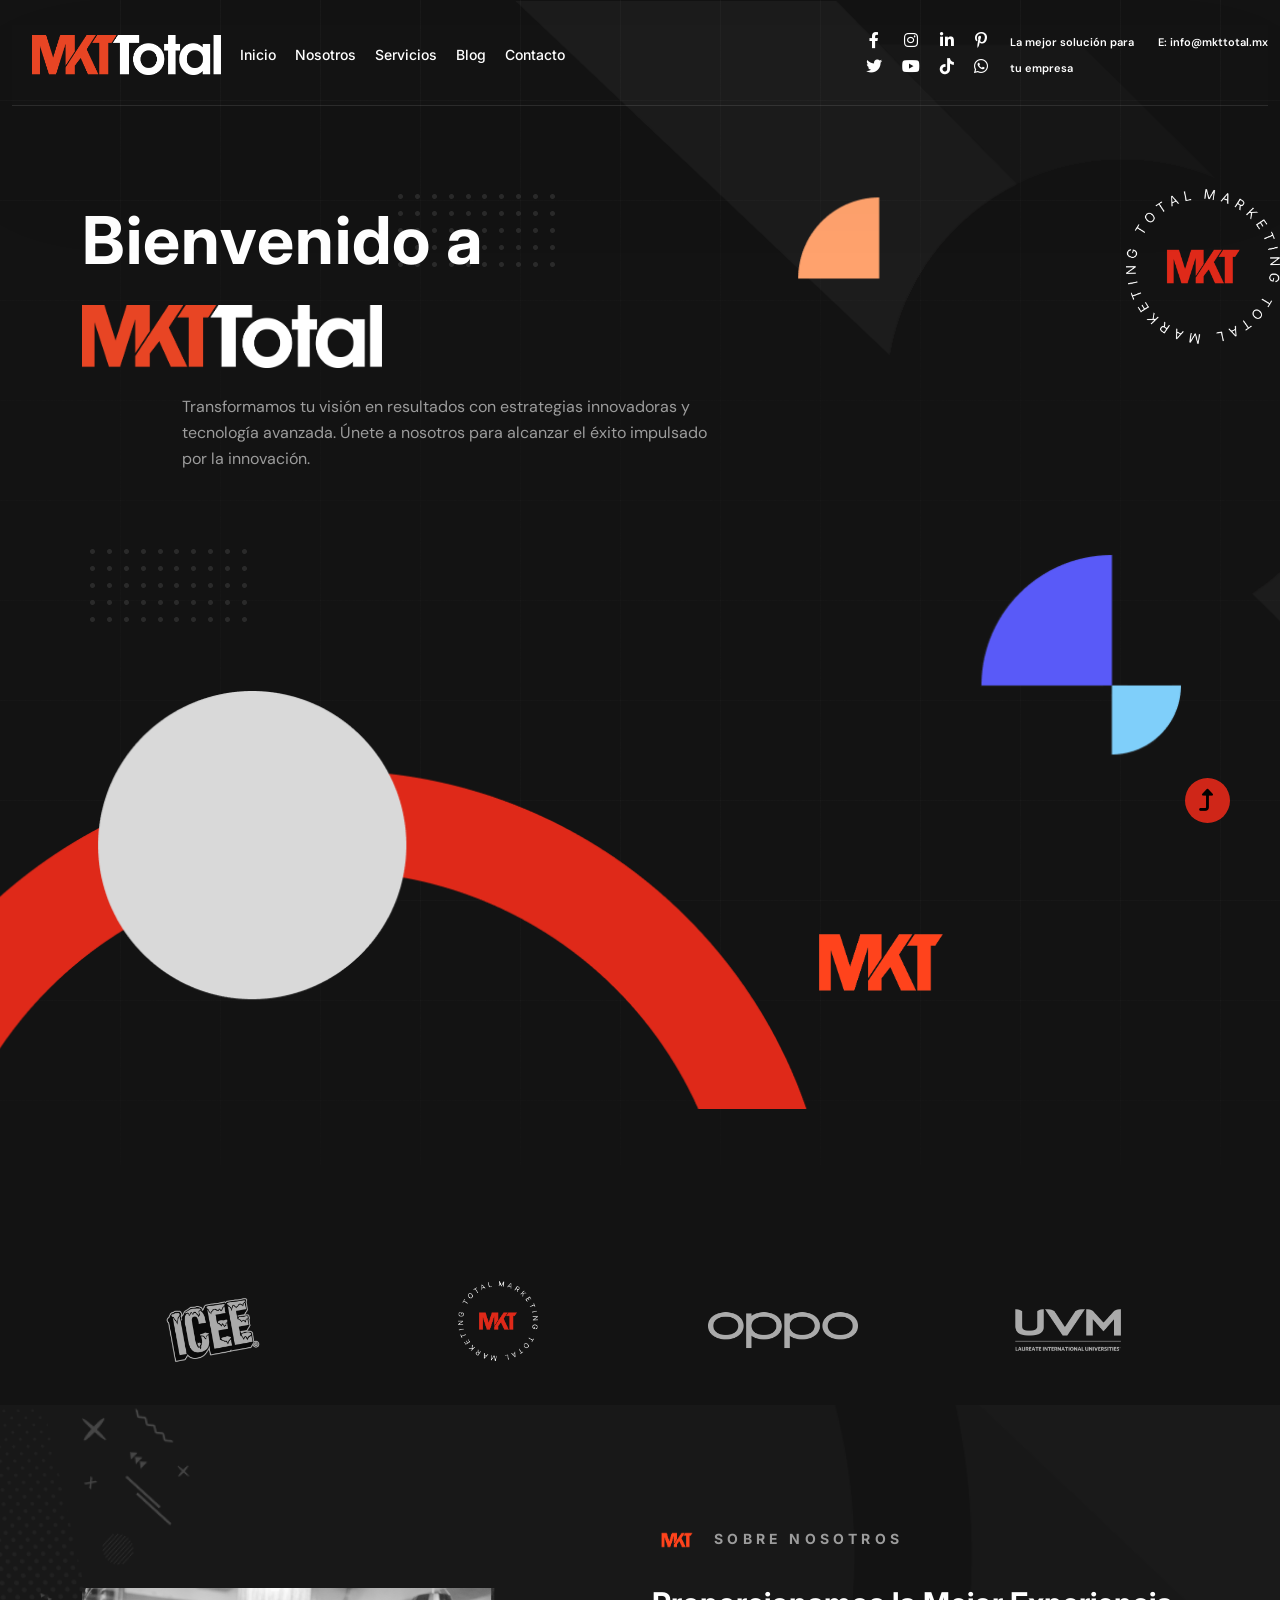
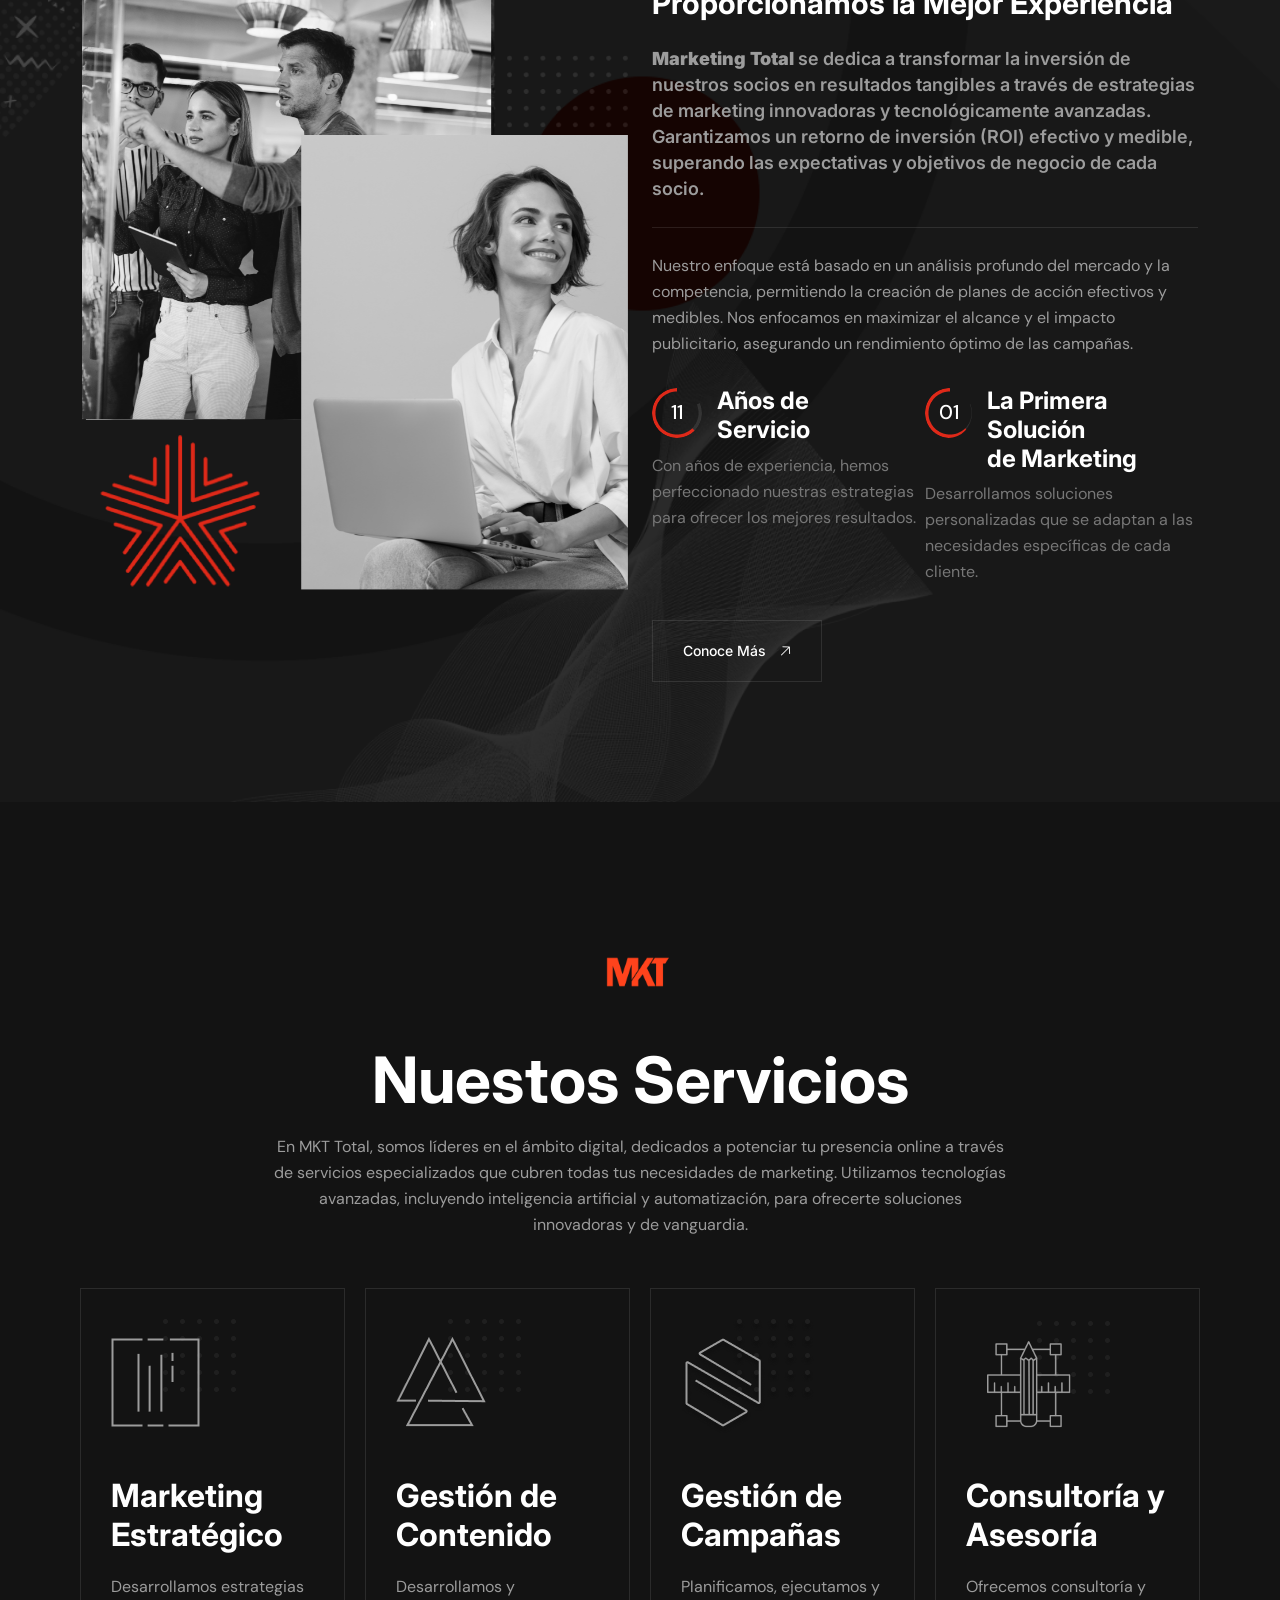
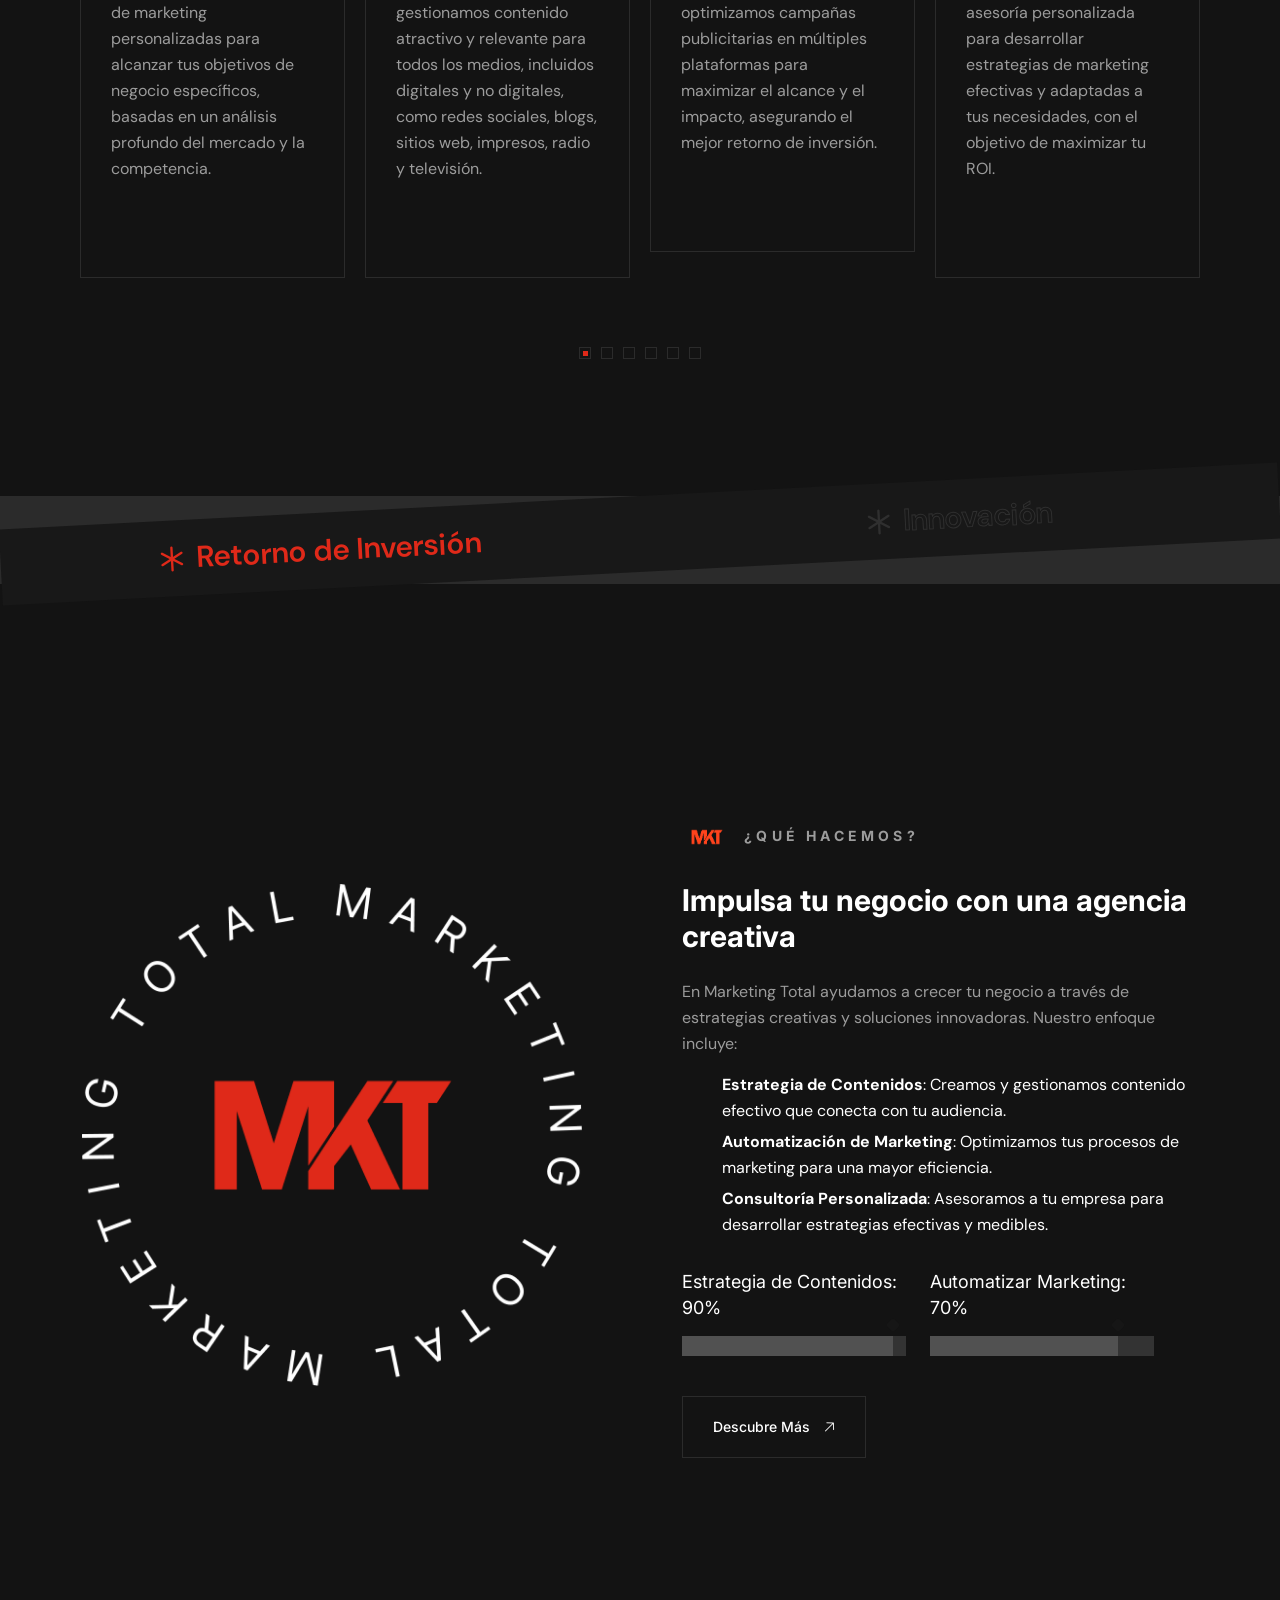
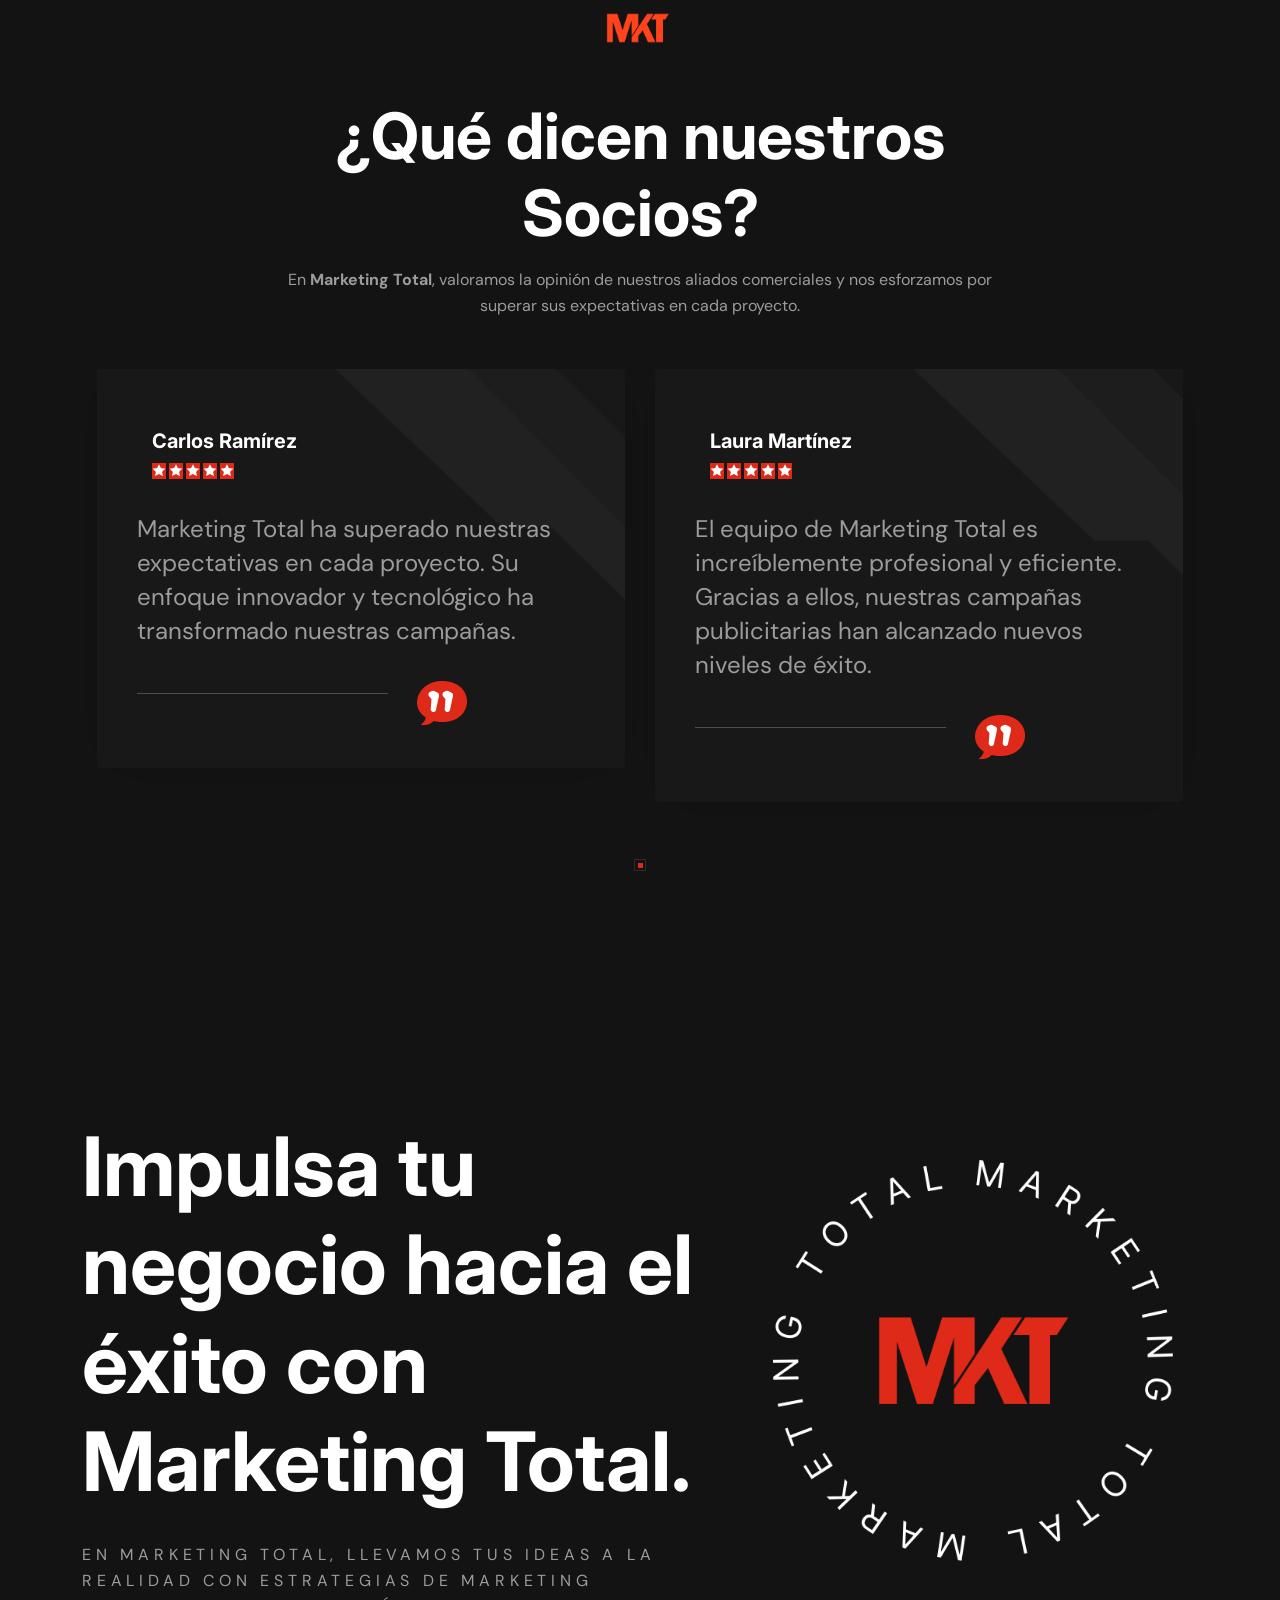
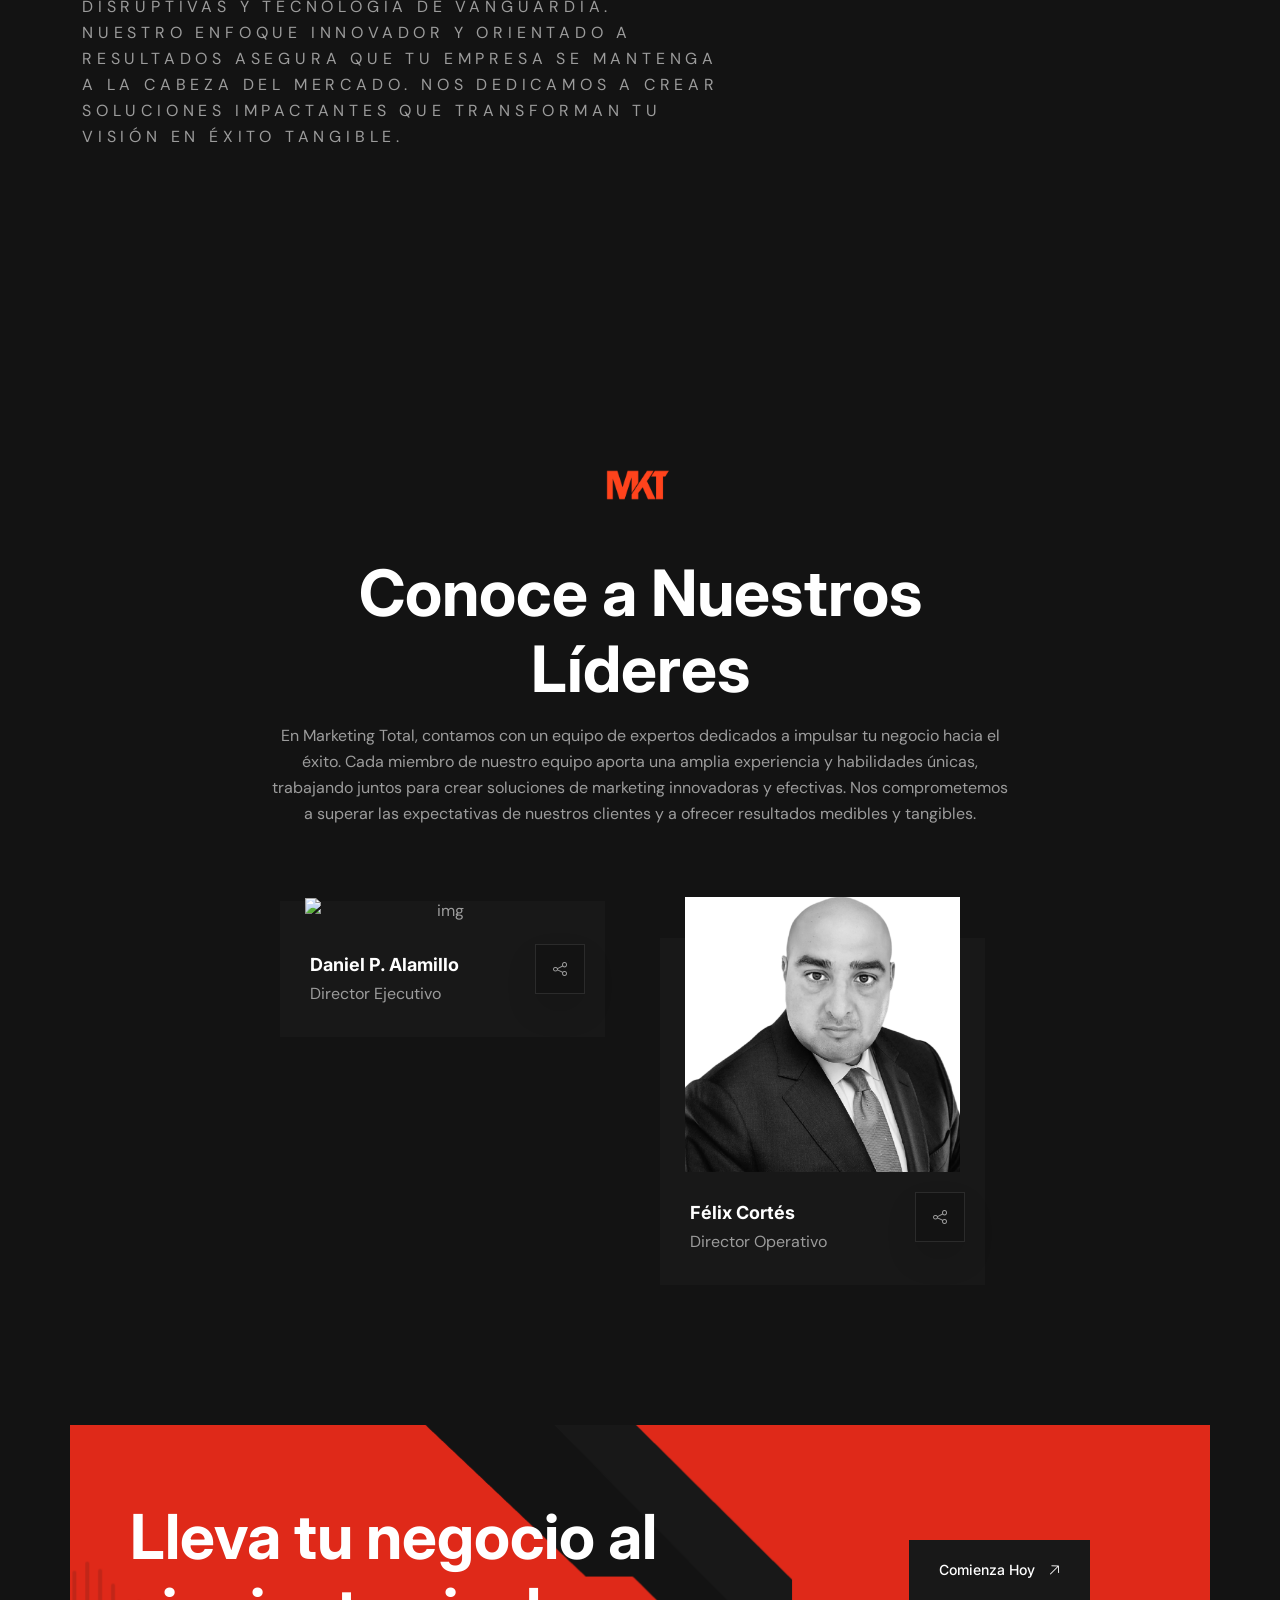
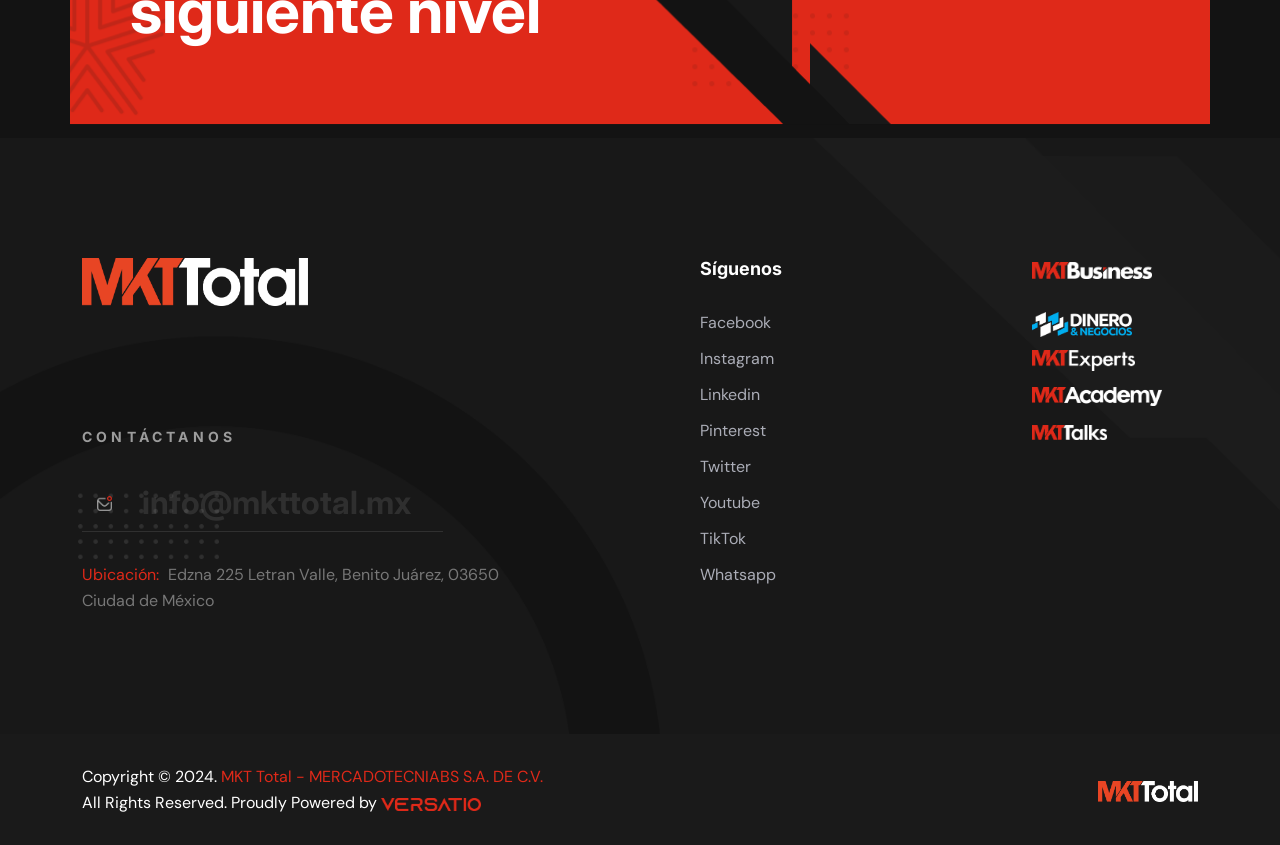
==== commit c10dd2b6: "social media and SEO" ====
--- a/index.html
+++ b/index.html
@@ -117,10 +117,14 @@
                       <li>
                         <div class="call-box">
                           <div class="sc">
-                            <a href="https://www.facebook.com/share/Ju6aHcYQdWhHsUsX">Fb.</a>
-                            <a href="https://www.linkedin.com/company/mkttotal/">Ln.</a><br />
-                            <a href="https://www.instagram.com/mercatotal">In.</a>
-                            <a href="https://www.tiktok.com/@mkttotal">TT.</a>
+                            <a href="https://www.facebook.com/mkttotal"><i class="fab fa-facebook-f"></i></a>
+                            <a href="https://www.instagram.com/mkttotal/"><i class="fab fa-instagram"></i></a>
+                            <a href="https://www.linkedin.com/company/mkttotal/"><i class="fab fa-linkedin-in"></i></a>
+                            <a href="https://mx.pinterest.com/mkttotal/"><i class="fab fa-pinterest-p"></i></a>
+                            <a href="https://x.com/mercatotal"><i class="fab fa-twitter"></i></a>
+                            <a href="https://www.youtube.com/c/Mercadotecniatotal"><i class="fab fa-youtube"></i></a>
+                            <a href="https://www.tiktok.com/@mkttotal"><i class="fab fa-tiktok"></i></a>
+                            <a href="https://wa.me/5565374429"><i class="fab fa-whatsapp"></i></a>
                           </div>
                         </div>
                       </li>
@@ -1290,9 +1294,13 @@
                       <div class="footer-link">
                         <ul>
                           <li><a href="https://www.facebook.com/share/Ju6aHcYQdWhHsUsX">Facebook</a></li>
+                          <li><a href="https://www.instagram.com/mercatotal">Instagram</a></li>
                           <li><a href="https://www.linkedin.com/company/mkttotal/">Linkedin</a></li>
-                          <li><a href="https://www.instagram.com/mercatotal">Instagram</a></li>
+                          <li><a href="https://mx.pinterest.com/mkttotal/">Pinterest</a></li>
+                          <li><a href="https://x.com/mercatotal">Twitter</a></li>
+                          <li><a href="https://www.youtube.com/c/Mercadotecniatotal">Youtube</a></li>
                           <li><a href="https://www.tiktok.com/@mkttotal">TikTok</a></li>
+                          <li><a href="https://wa.me/5565374429">Whatsapp</a></li>
                         </ul>
                       </div>
                     </div>
--- a/css/style.css
+++ b/css/style.css
@@ -1434,7 +1434,7 @@
     float: left;
 }
 .call-box .sc a{
-    color: #9C9C9C;
+    color: #FFF;
     margin-right: 5px;
     font-size: 16px;
 font-weight: 700; 
@@ -12555,4 +12555,26 @@
 }
 .scrollbox2 {
     position: relative;
-}+}
+
+.call-box {
+  display: flex;
+  justify-content: flex-end;
+  padding-top: 4px; /* Reduce el espacio superior */
+  padding-bottom: 4px; /* Reduce el espacio inferior */
+}
+
+.call-box .sc {
+  display: grid;
+  grid-template-columns: repeat(4, auto); /* 4 columnas */
+  gap: 10px; /* Ajusta el espacio entre los íconos según sea necesario */
+  justify-items: center; /* Centra los íconos horizontalmente */
+  margin-right: 20px; /* Ajusta la posición hacia la izquierda */
+}
+
+.call-box .sc a {
+  display: flex;
+  justify-content: center;
+  align-items: center;
+}
+
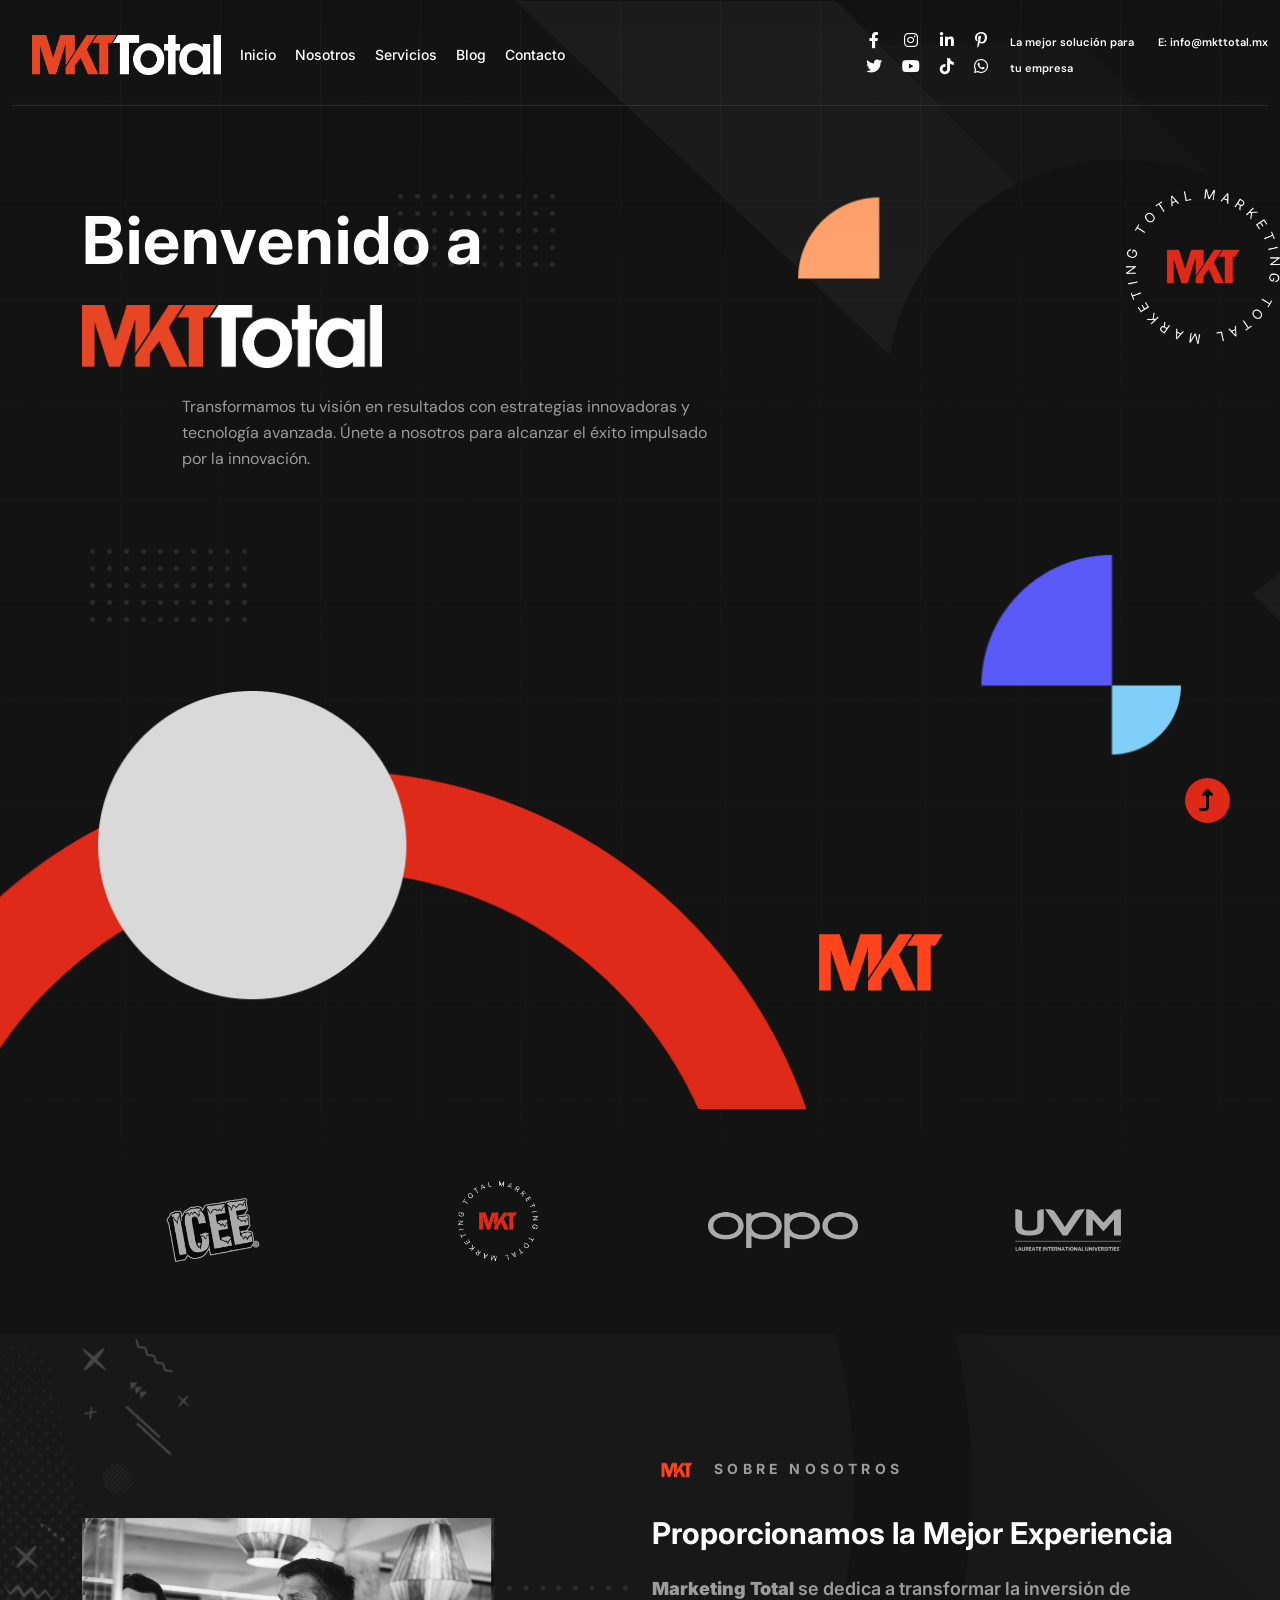
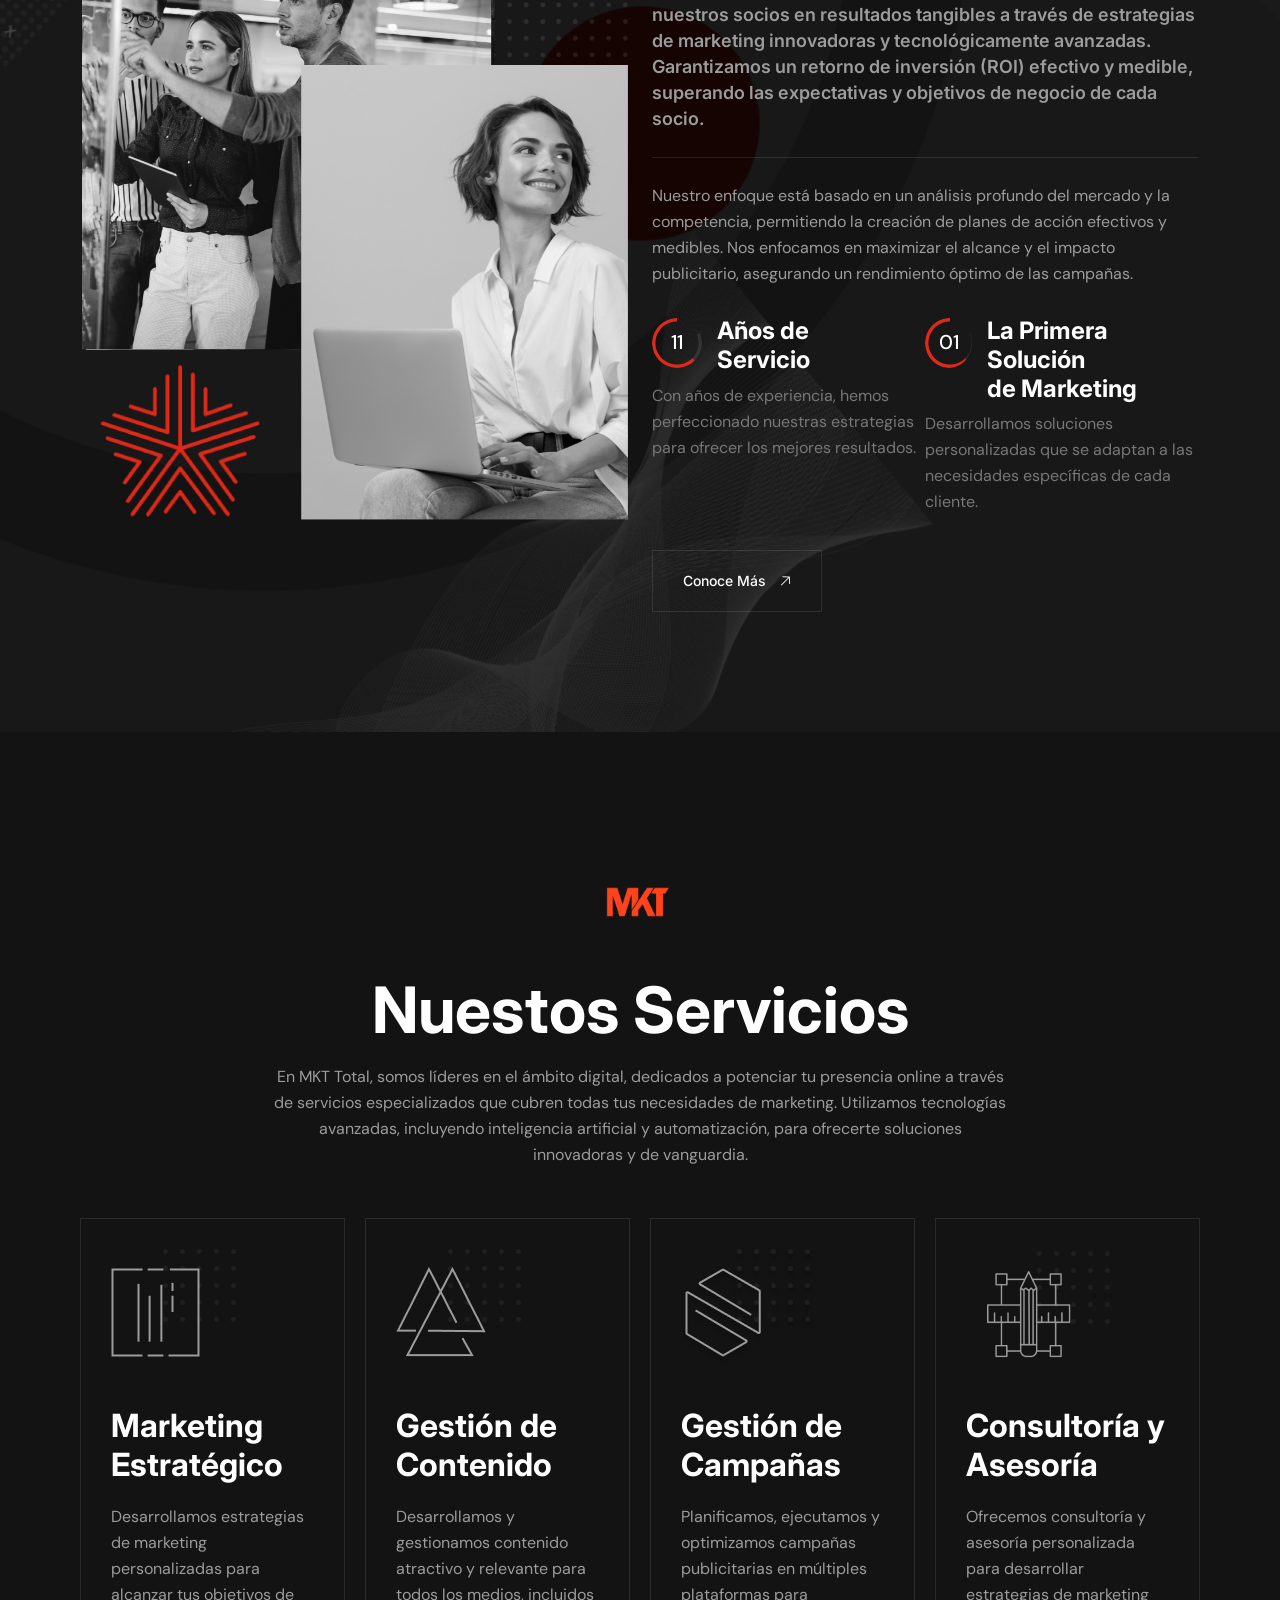
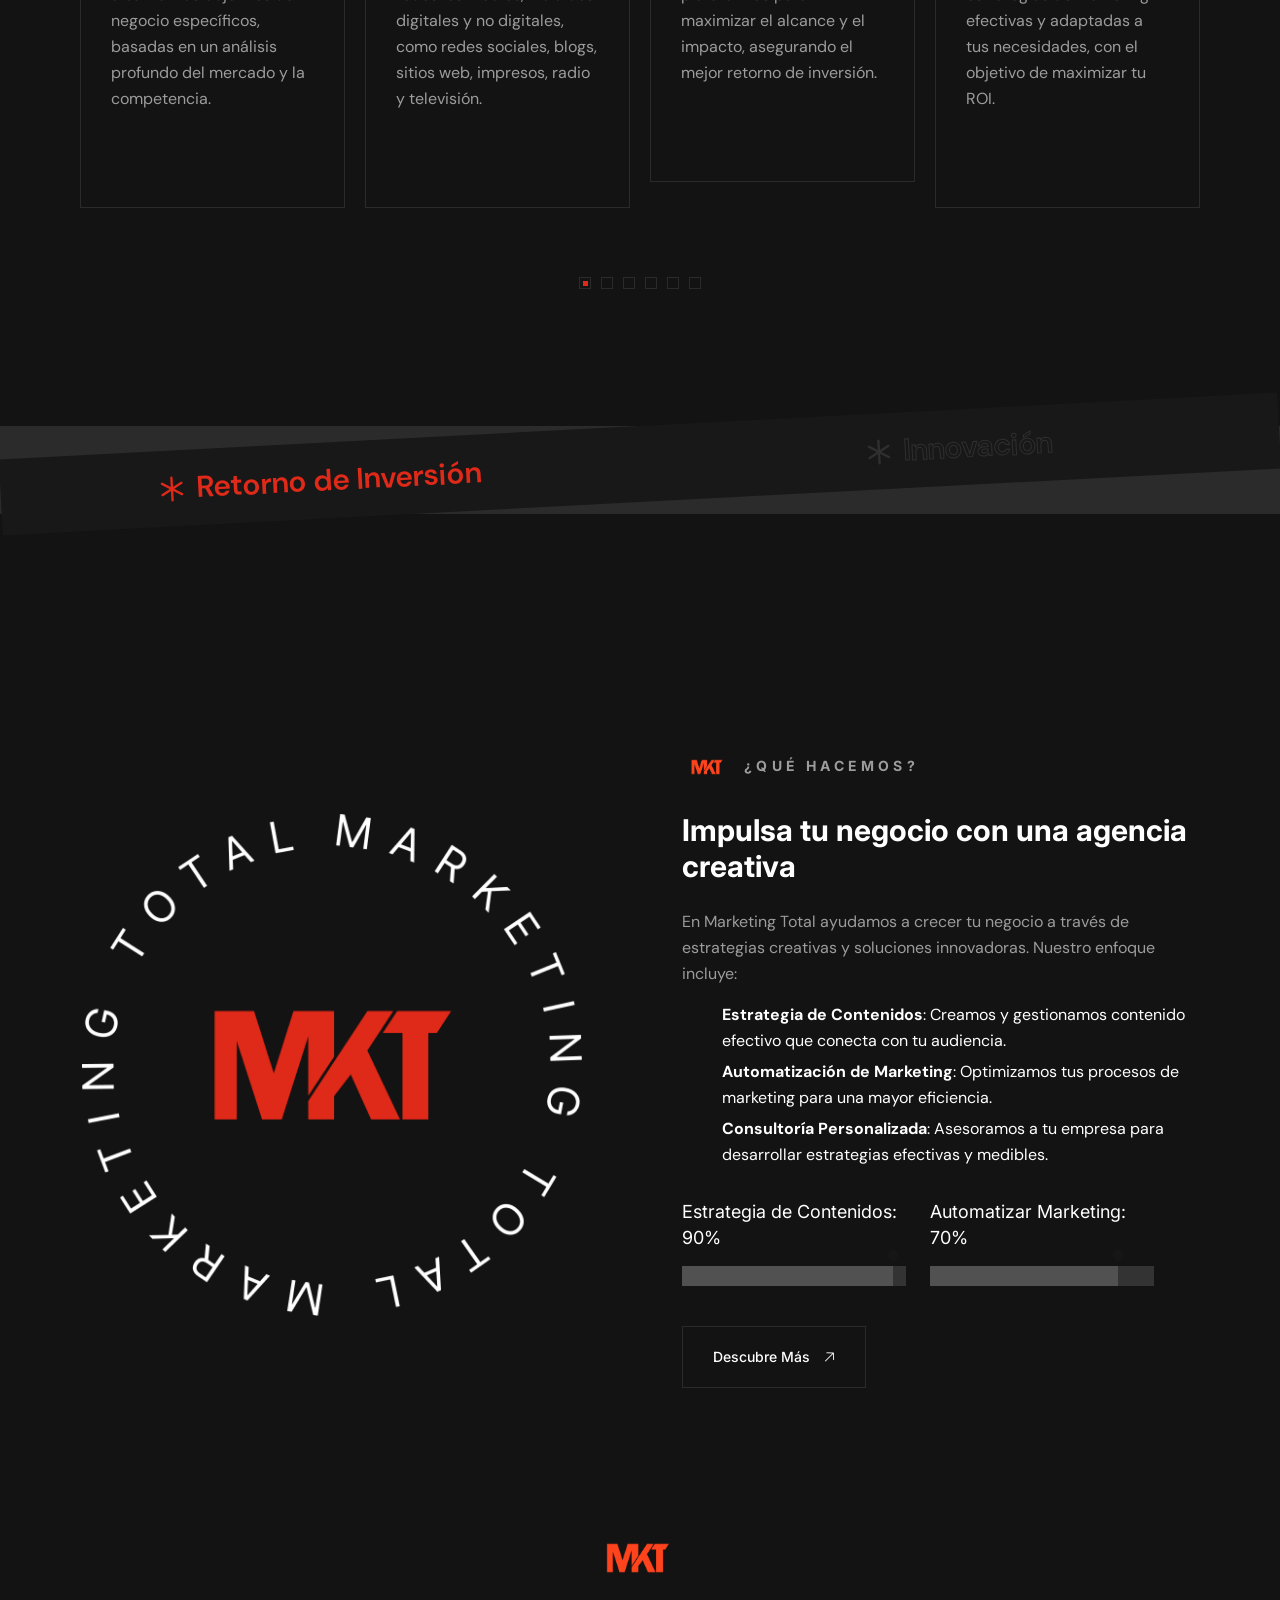
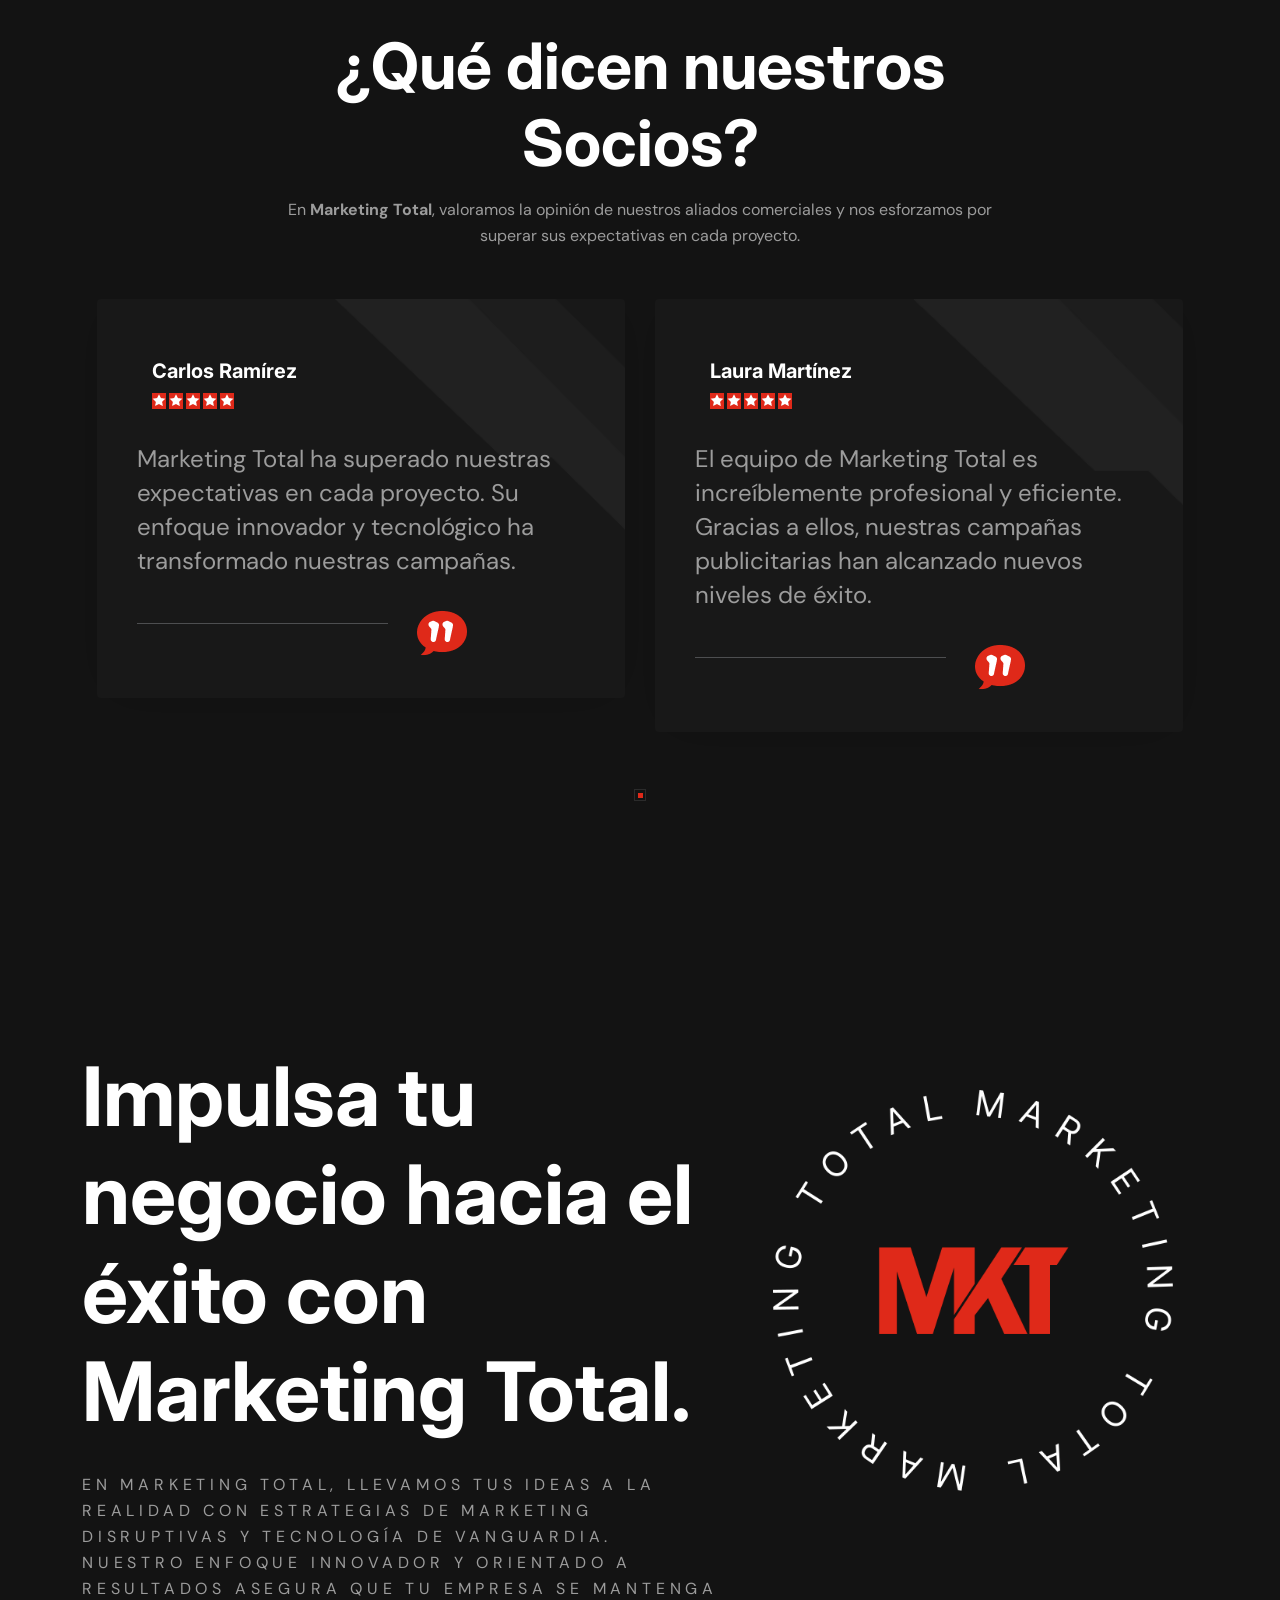
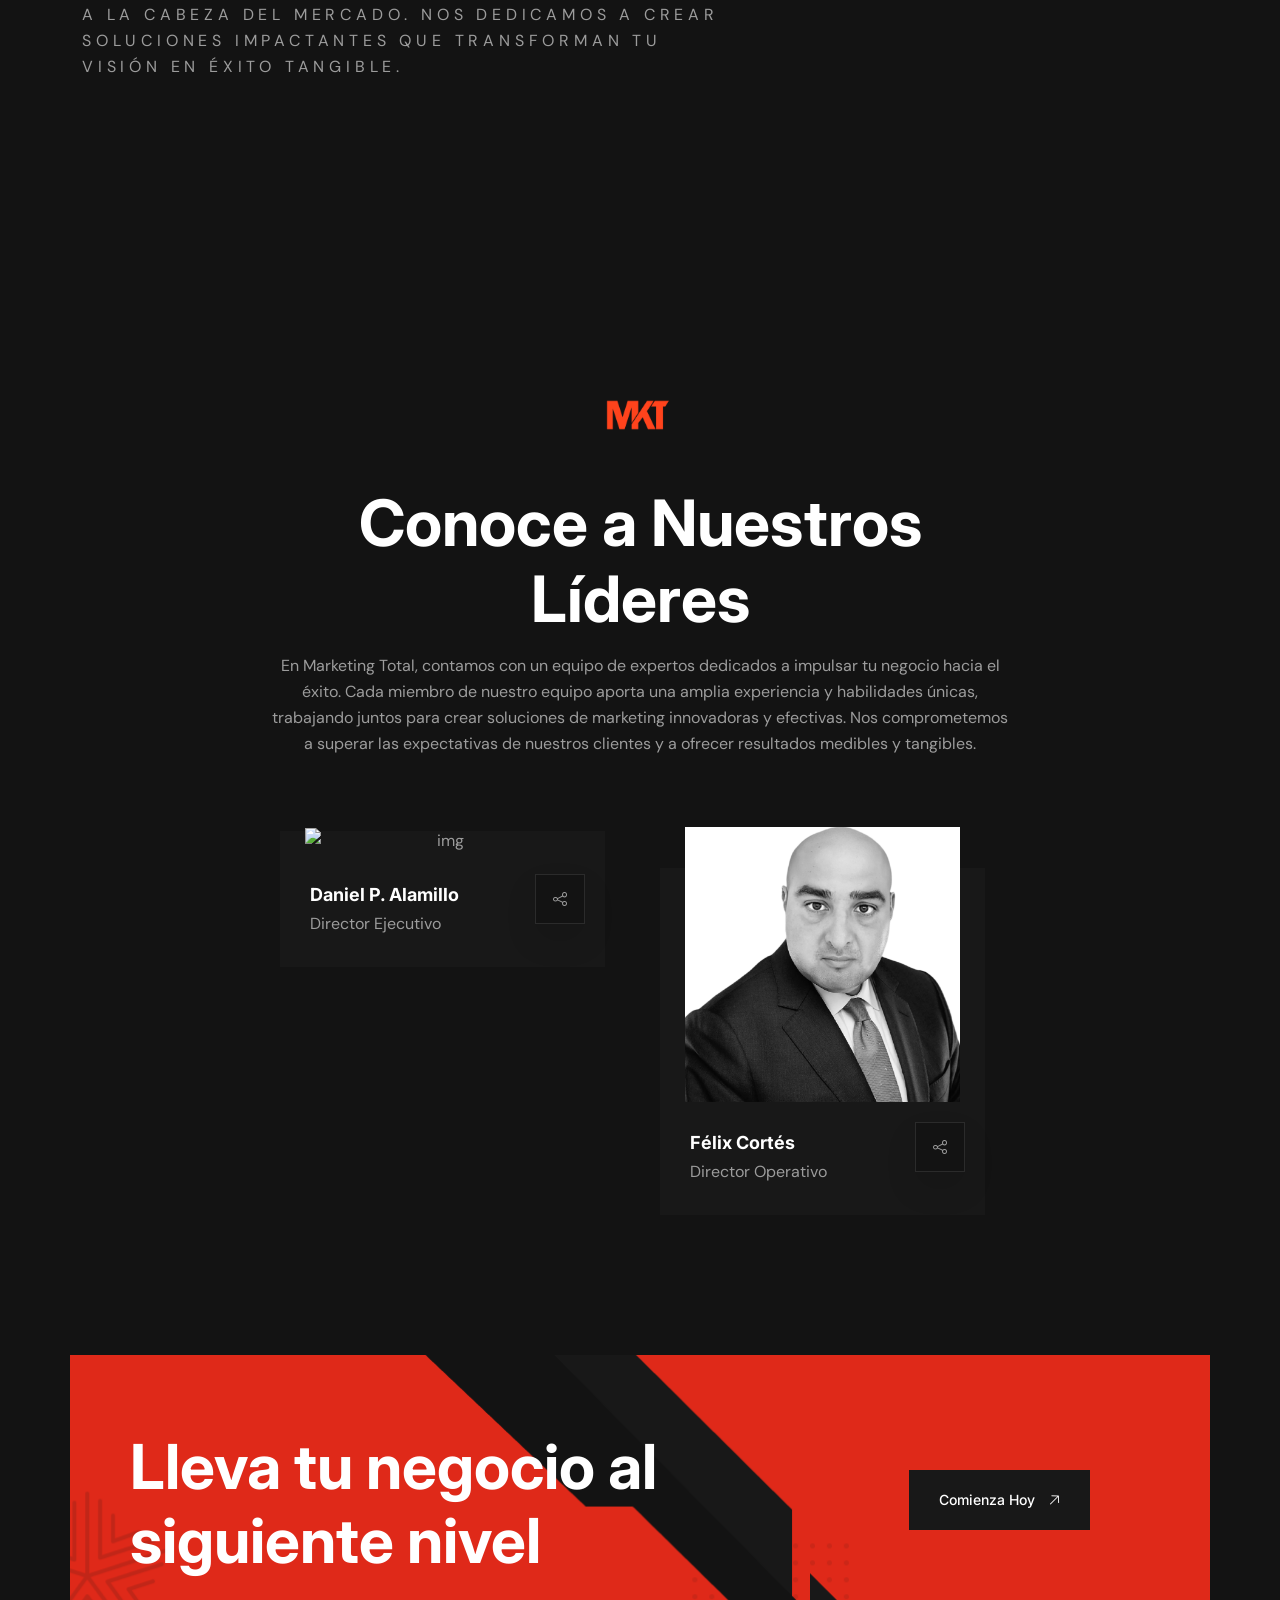
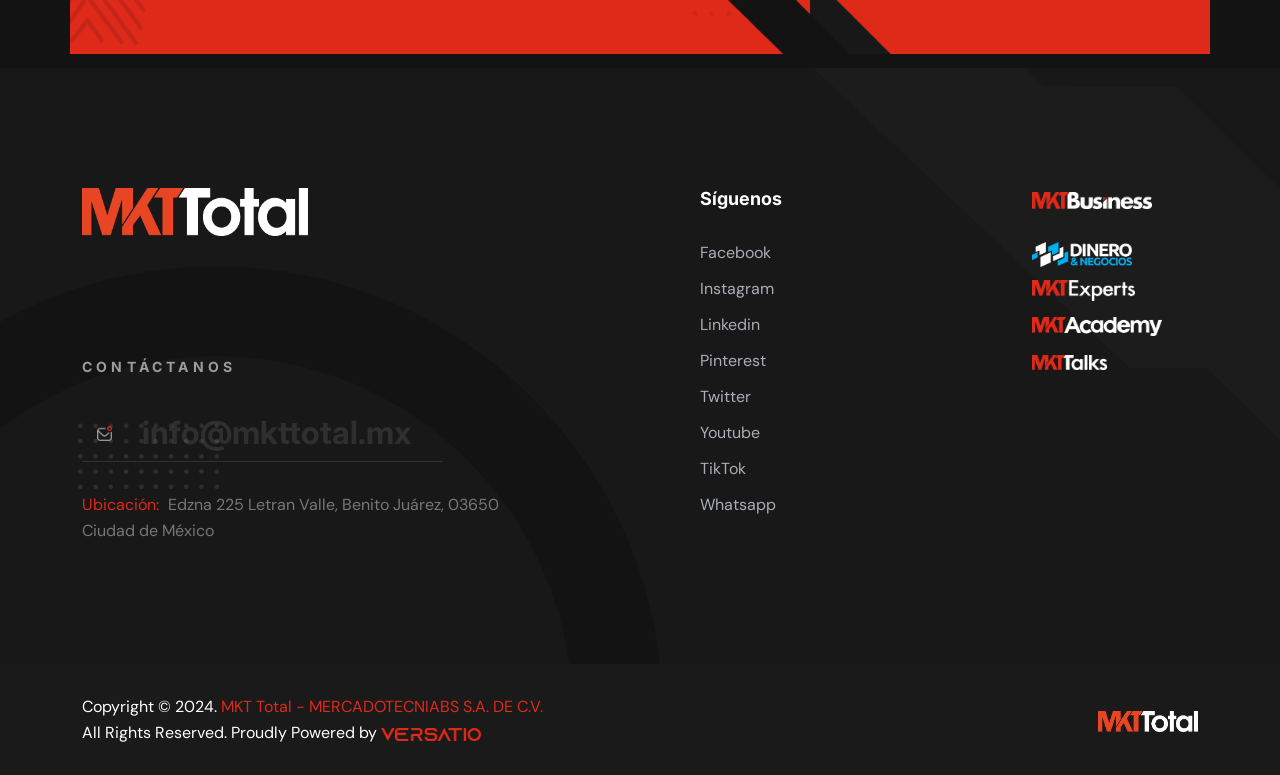
==== commit 0ddbcaa0: "brands fix" ====
--- a/index.html
+++ b/index.html
@@ -393,7 +393,7 @@
                  </div>
                </div>
              </div>
-           </section>
+            </section>
             <!-- about-area-end -->
             <!-- services-three-area -->
             <section id="services" class="services-area services-bg  p-relative fix pt-120 pb-90">  
--- a/css/style.css
+++ b/css/style.css
@@ -12578,3 +12578,15 @@
   align-items: center;
 }
 
+.brand-area {
+  padding-top: 20px; /* Ajusta este valor según sea necesario */
+  padding-bottom: 30px; /* Ajusta este valor según sea necesario */
+  margin-top: 0; /* Elimina margen superior si existe */
+  margin-bottom: 0; /* Elimina margen inferior si existe */
+}
+
+.single-brand {
+  margin-bottom: 0; /* Asegúrate de que no haya margen inferior en los elementos individuales */
+  padding-top: 0; /* Asegúrate de que no haya padding superior en los elementos individuales */
+  padding-bottom: 0; /* Asegúrate de que no haya padding inferior en los elementos individuales */
+}
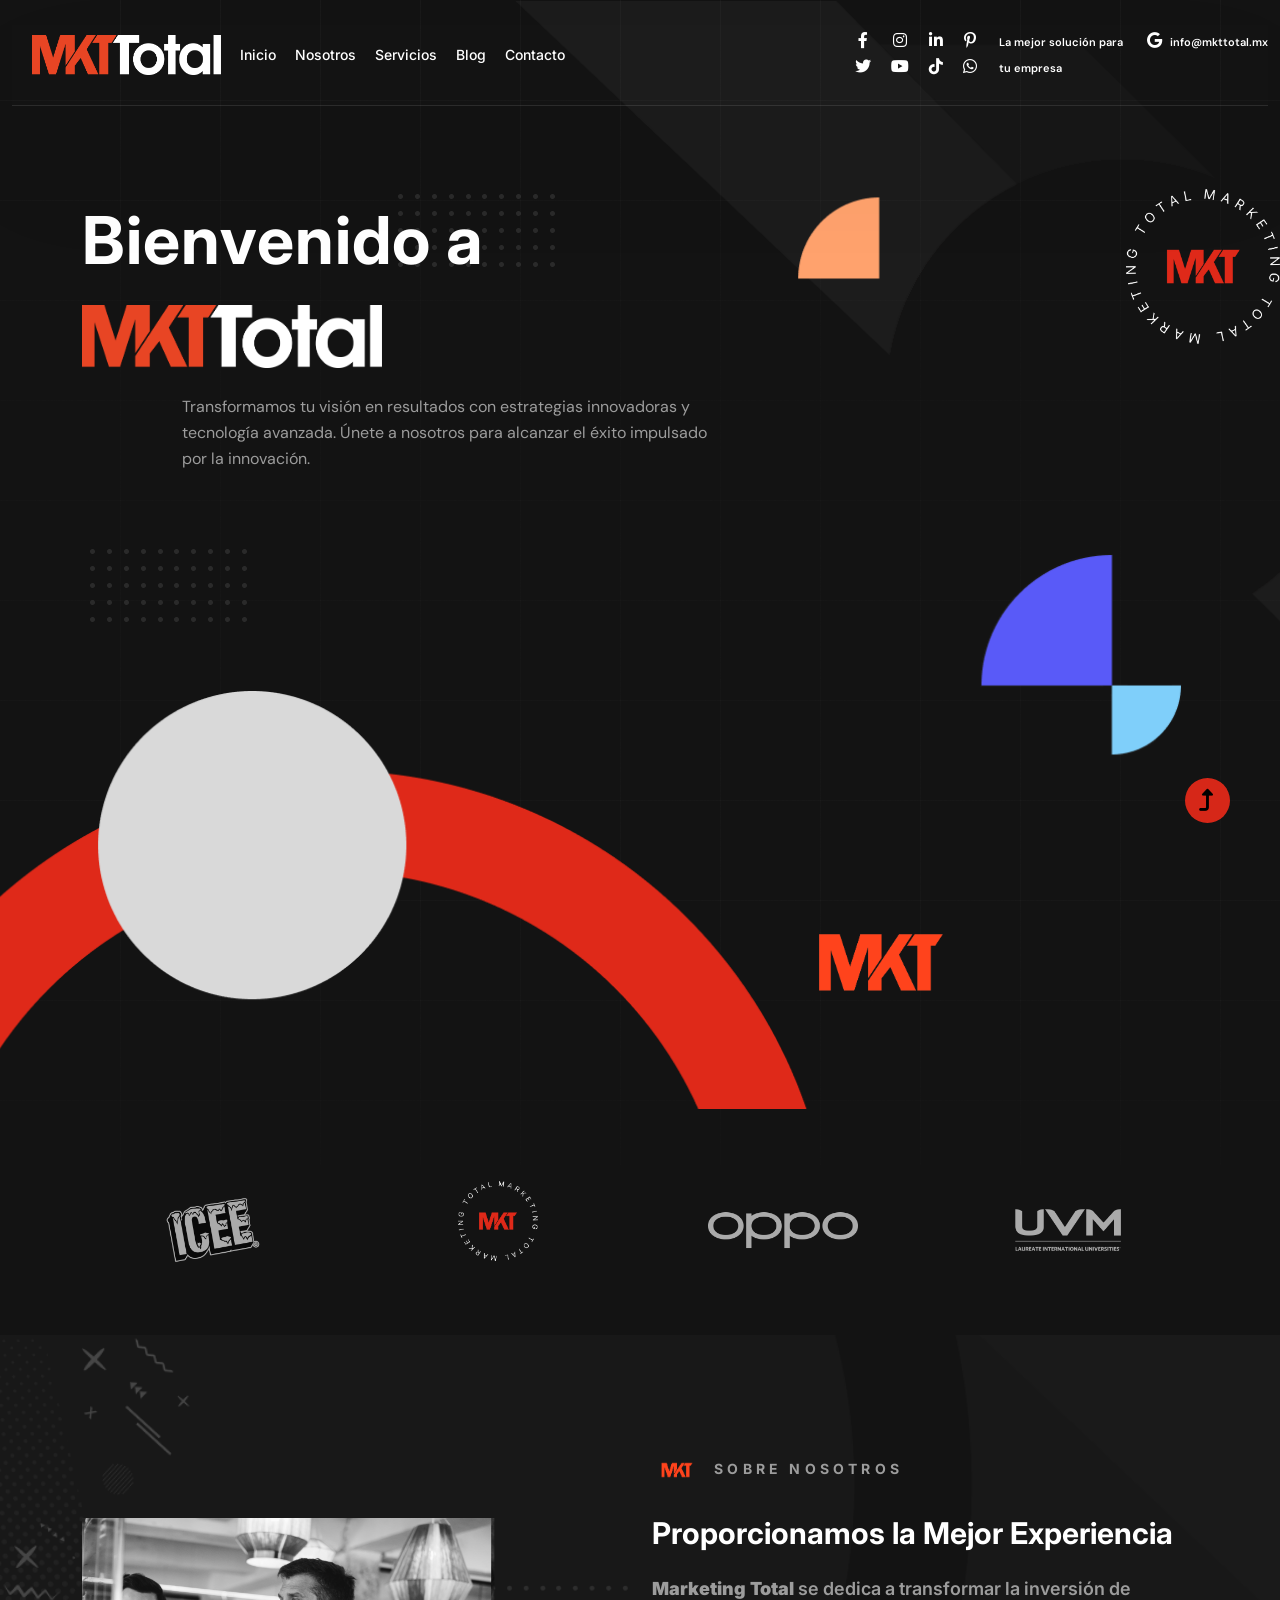
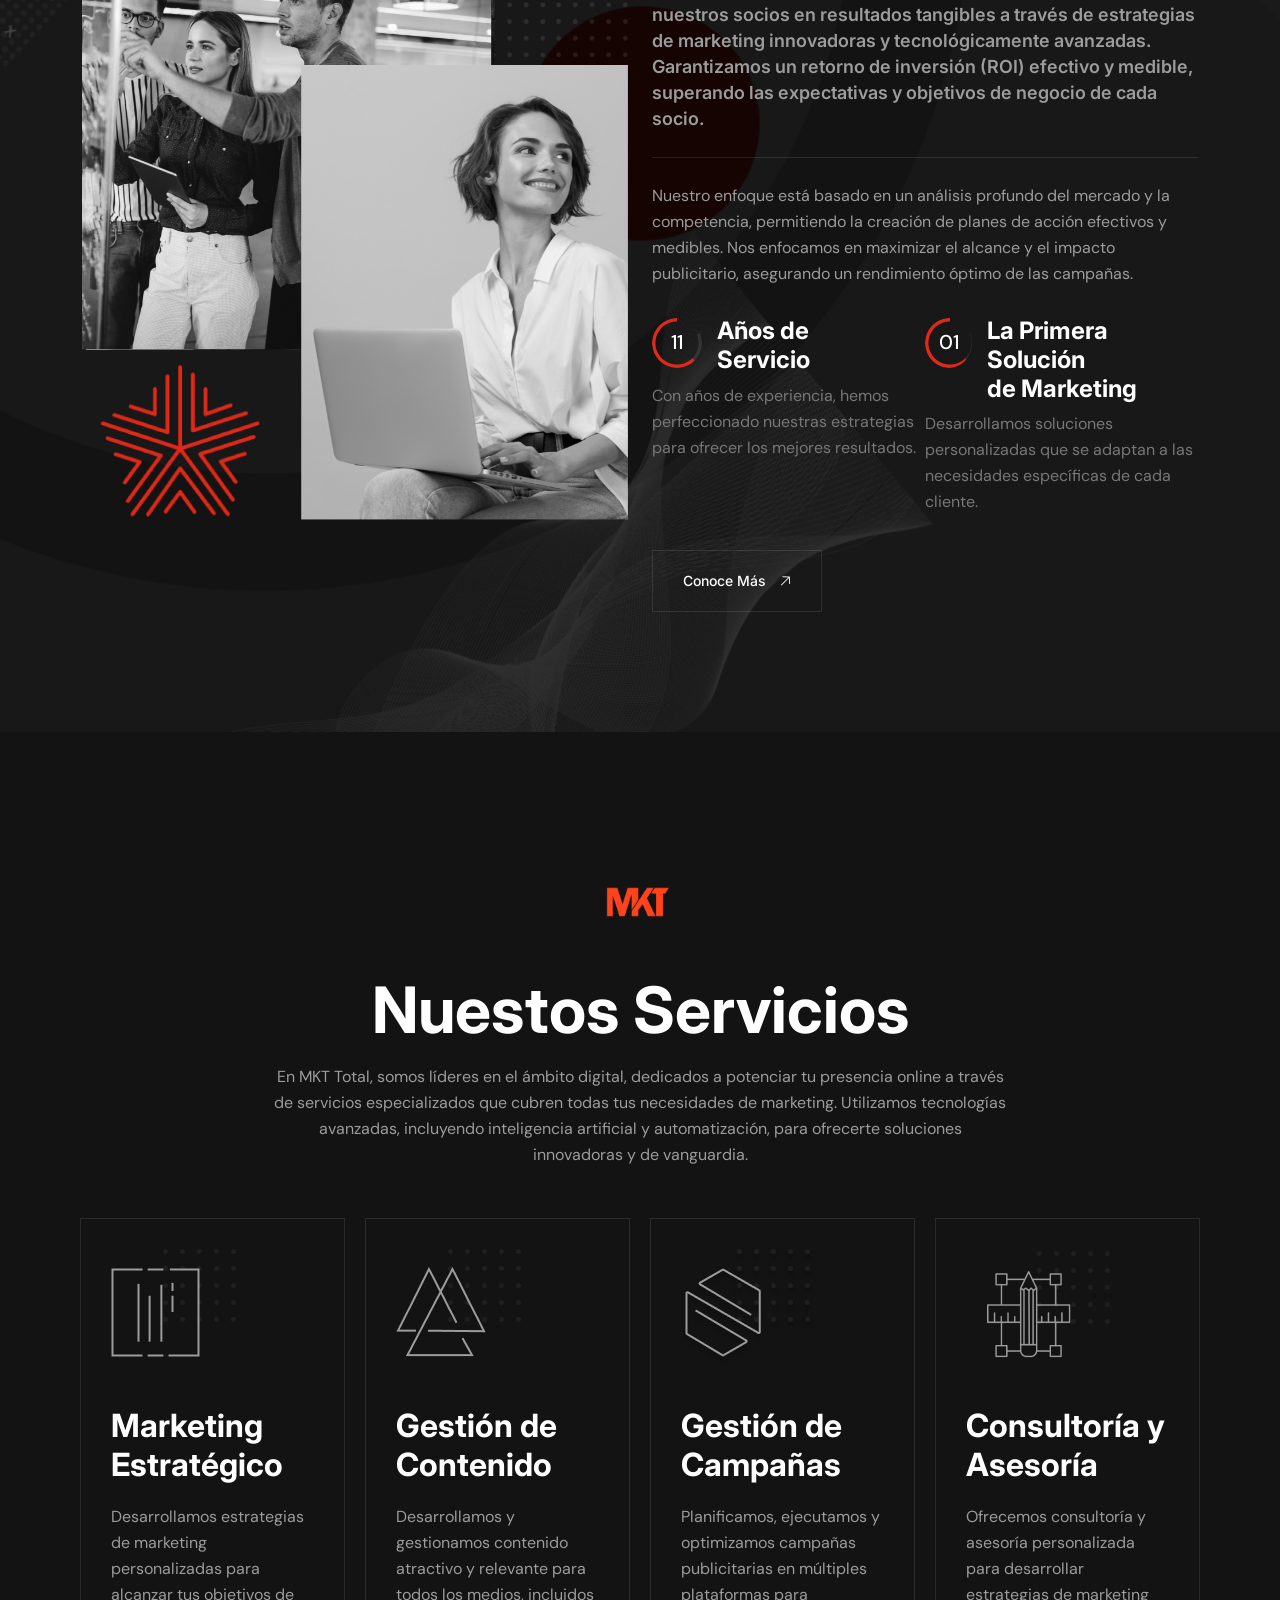
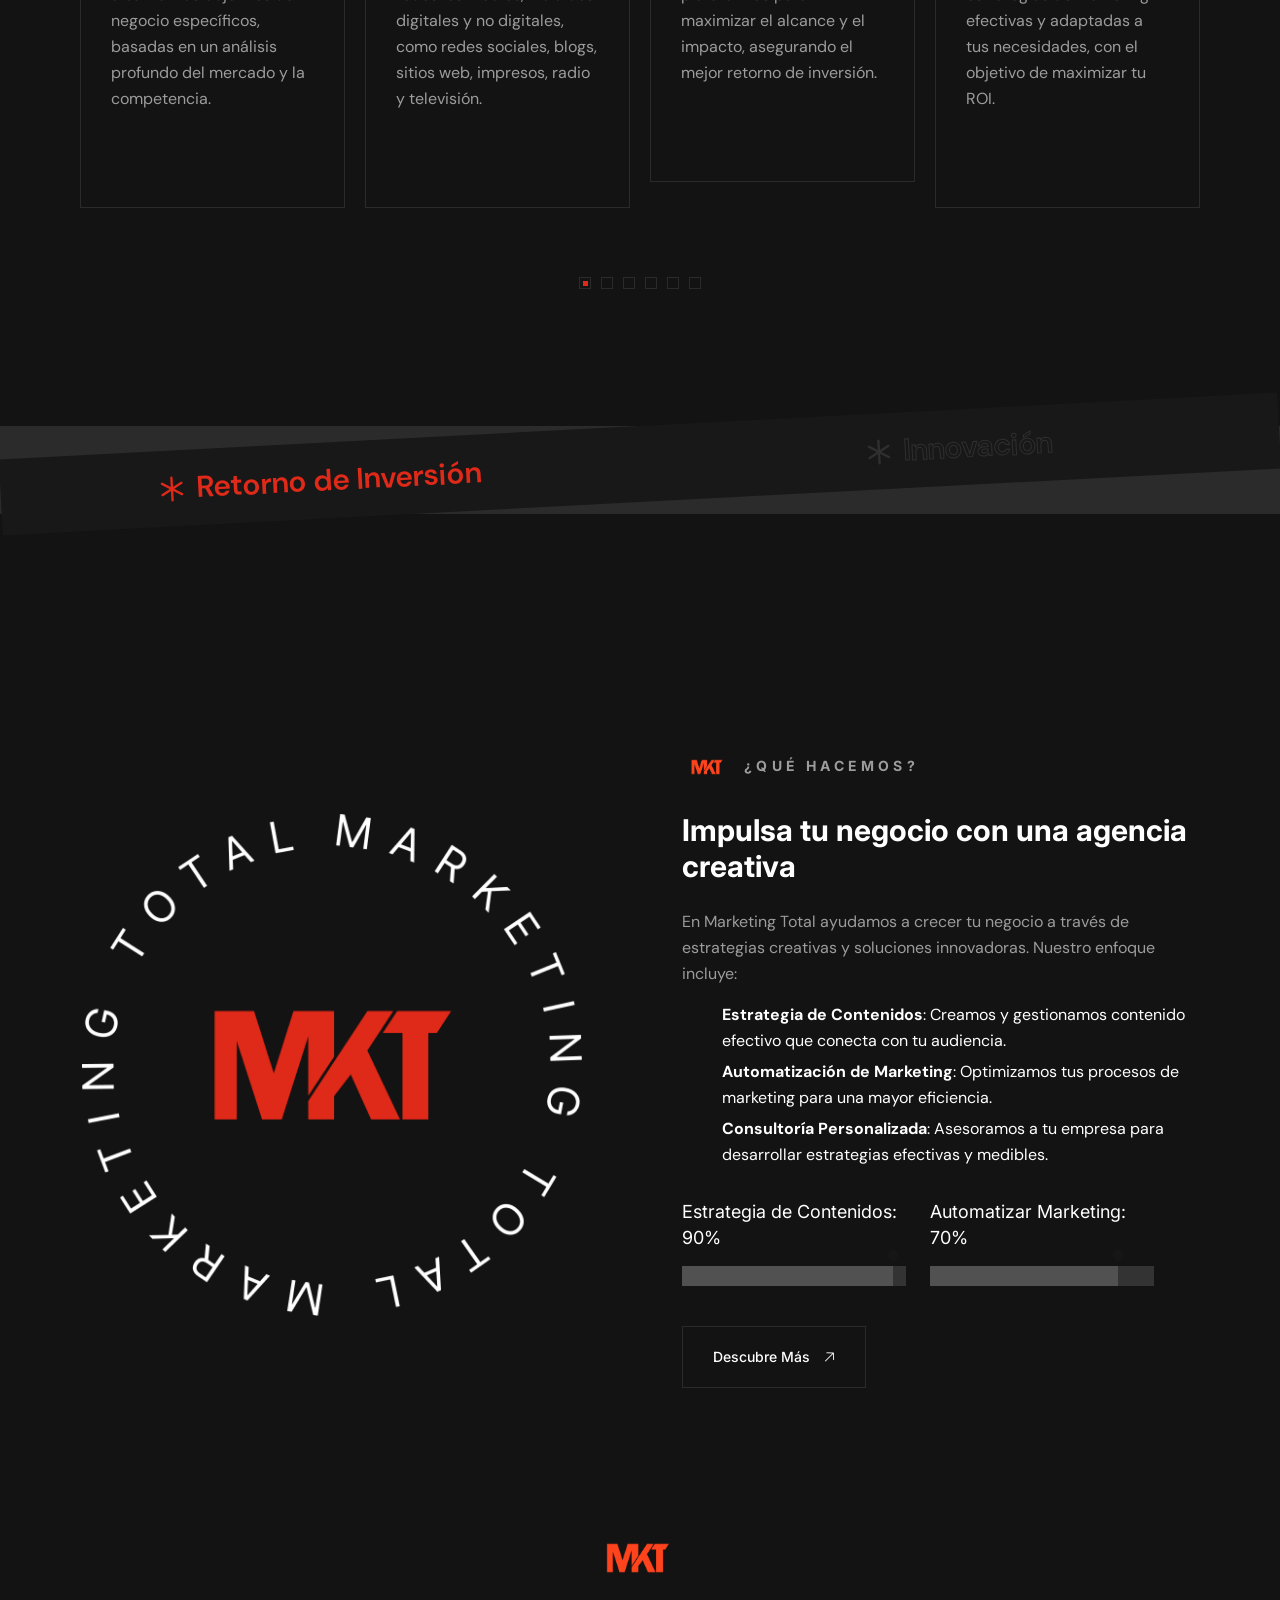
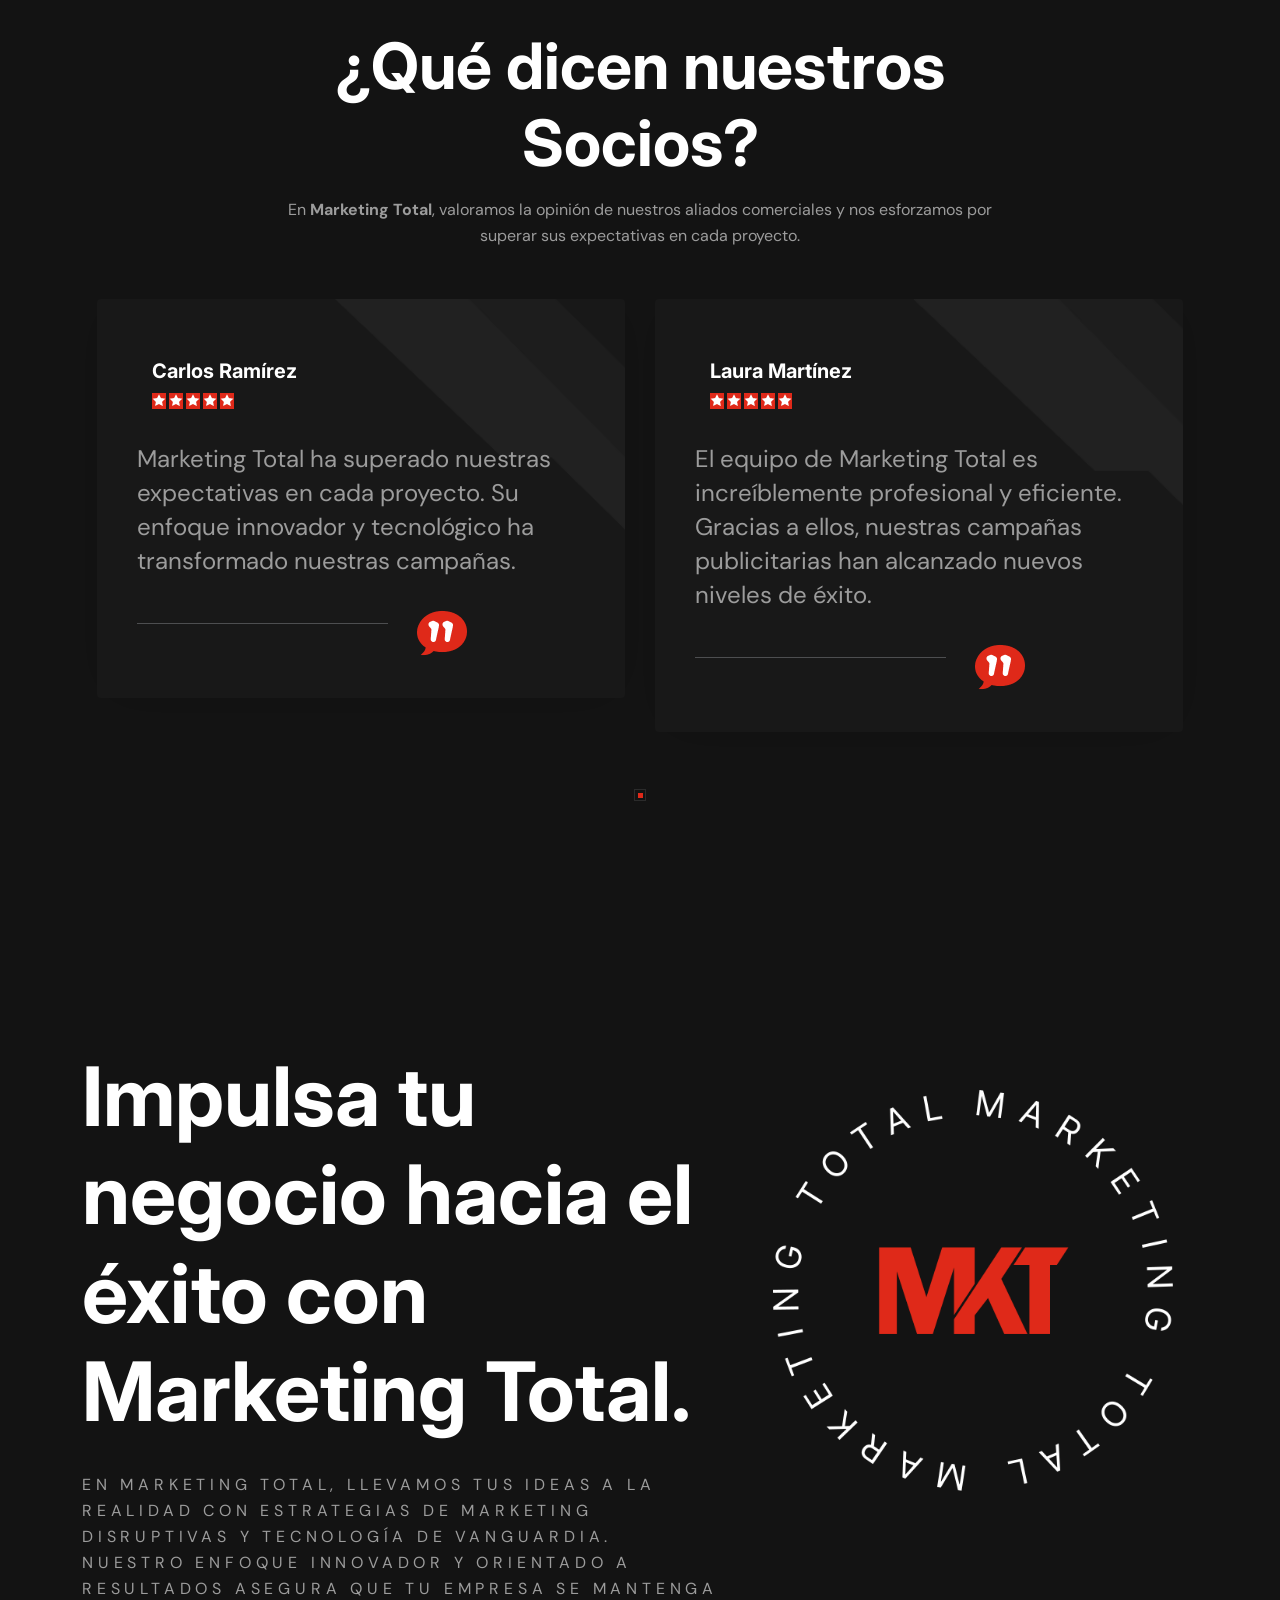
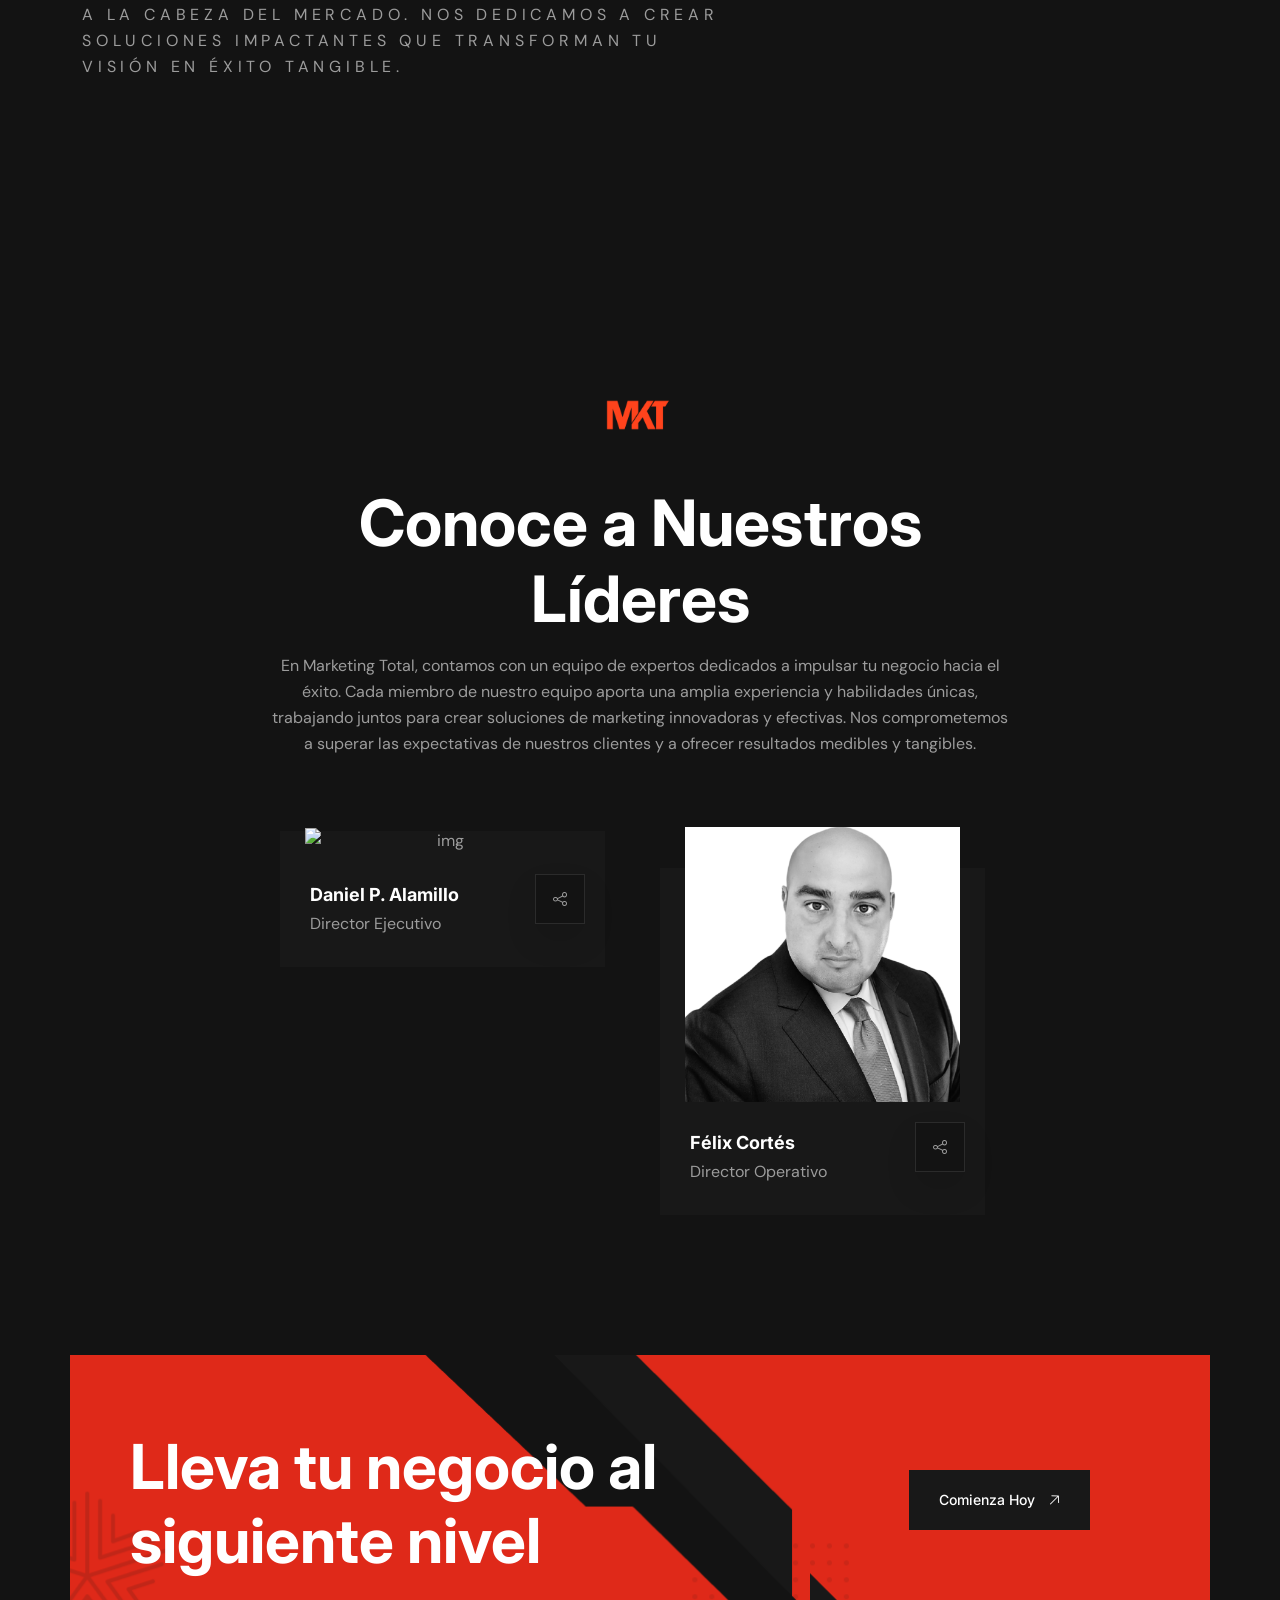
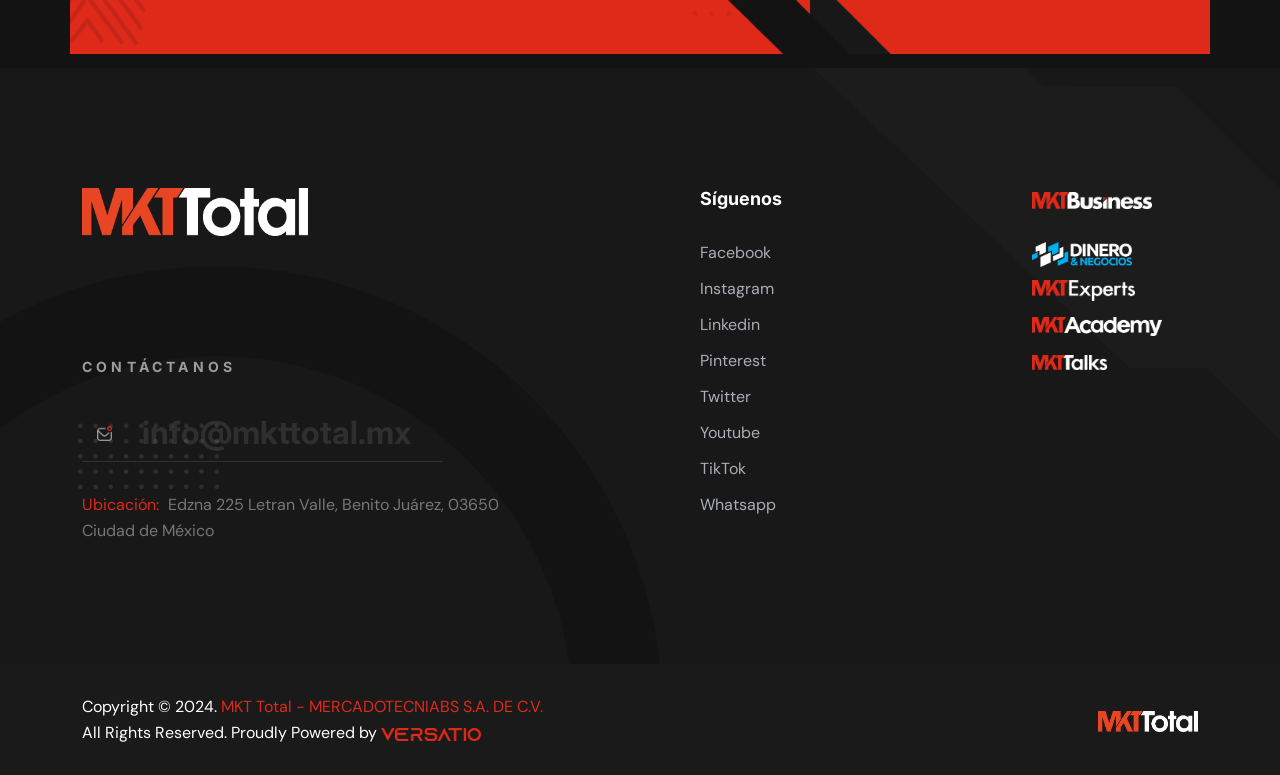
==== commit 7f945736: "mailto update" ====
--- a/index.html
+++ b/index.html
@@ -139,7 +139,8 @@
                       <li>
                         <div class="call-box">
                           <div class="text">
-                            E: info@mkttotal.mx
+                            <a href="mailto: info@mkttotal.mx"><i class="fab fa-google" style="color: #fff;"></i></a>
+                            <a href="mailto: info@mkttotal.mx" style="color: #fff;">info@mkttotal.mx</a>
                           </div>
                         </div>
                       </li>
@@ -162,7 +163,7 @@
       </header>
         <!-- header-end -->
        <!-- offcanvas-area -->
-          <div class="offcanvas-menu">
+          <!-- <div class="offcanvas-menu">
              <span class="menu-close"><i class="fas fa-times"></i></span>
              <form role="search" method="get" id="searchform"   class="searchform" action="http://wordpress.zcube.in/xconsulta/">
                 <input type="text" name="s" id="search" placeholder="Search"/>
@@ -187,7 +188,7 @@
                 </ul>
              </div>
           </div>
-          <div class="offcanvas-overly"></div>
+          <div class="offcanvas-overly"></div> -->
           <!-- offcanvas-end -->
         <!-- main-area -->
         <main>
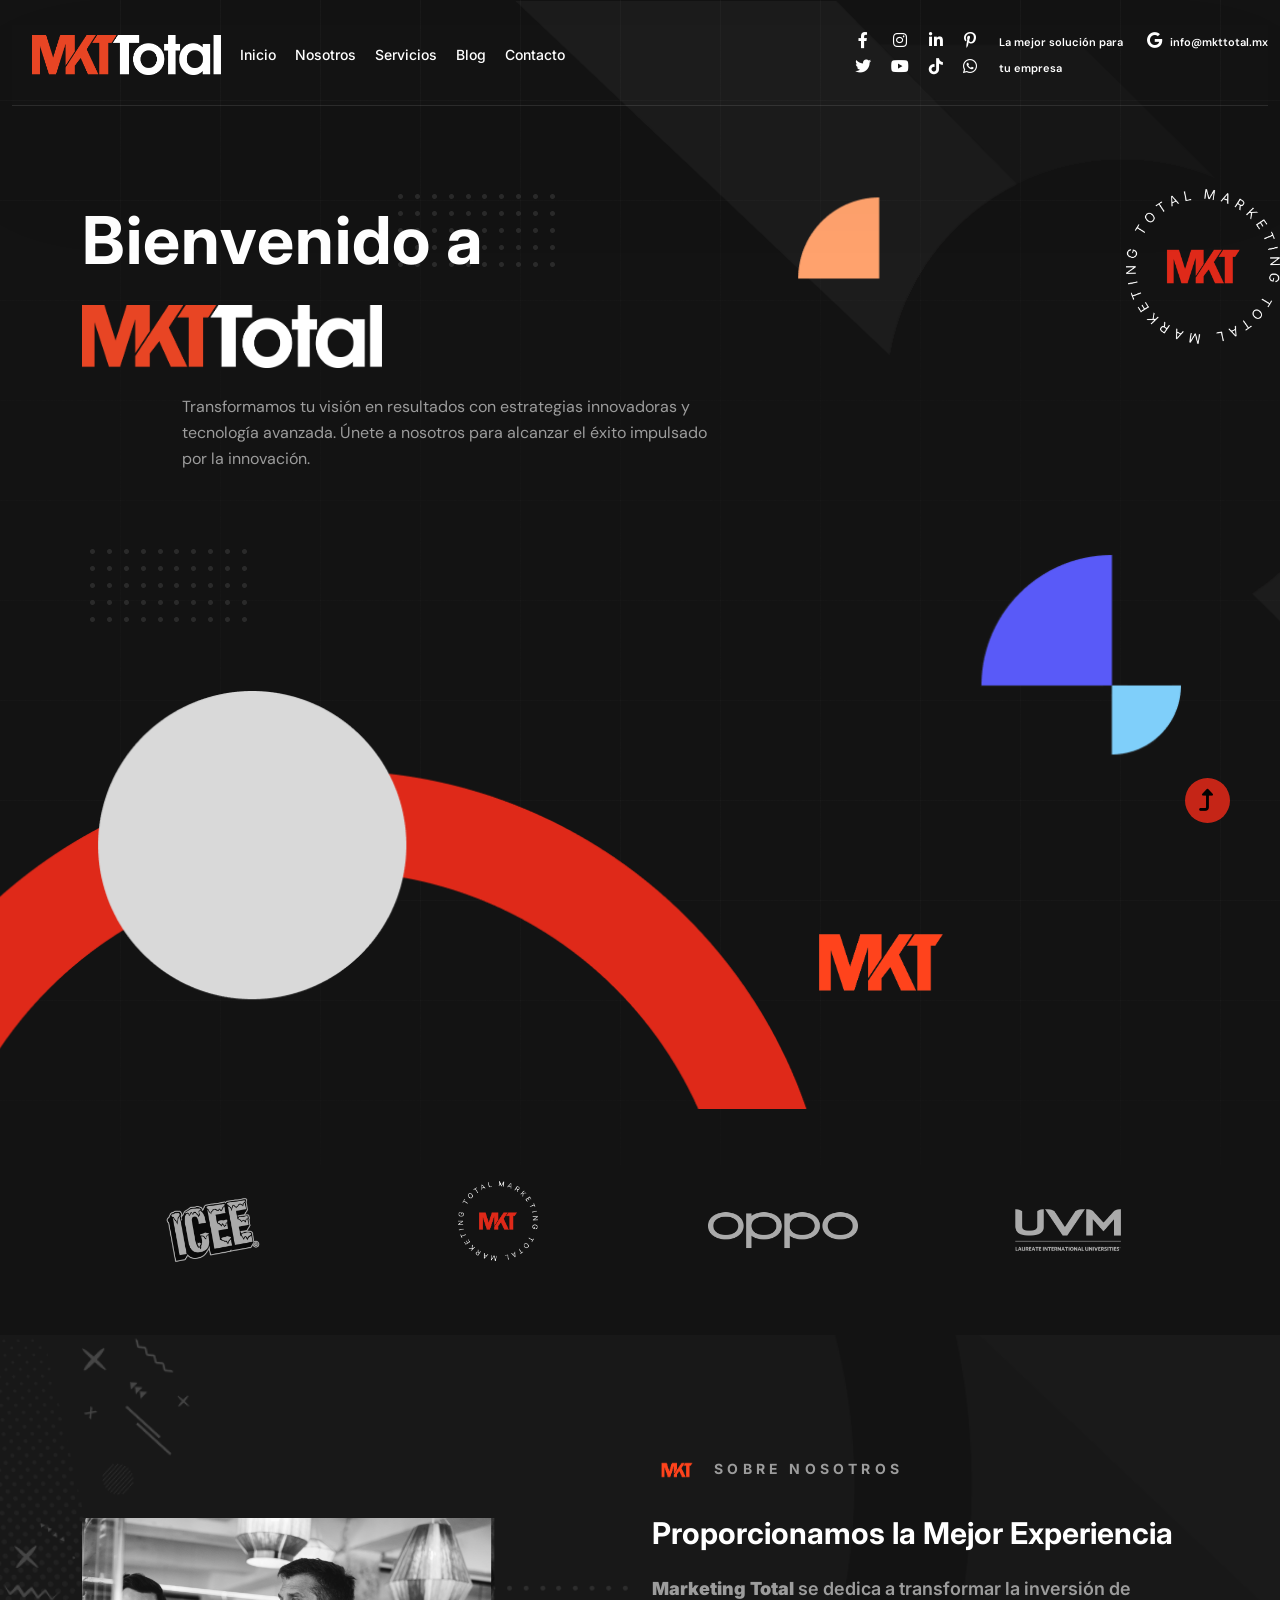
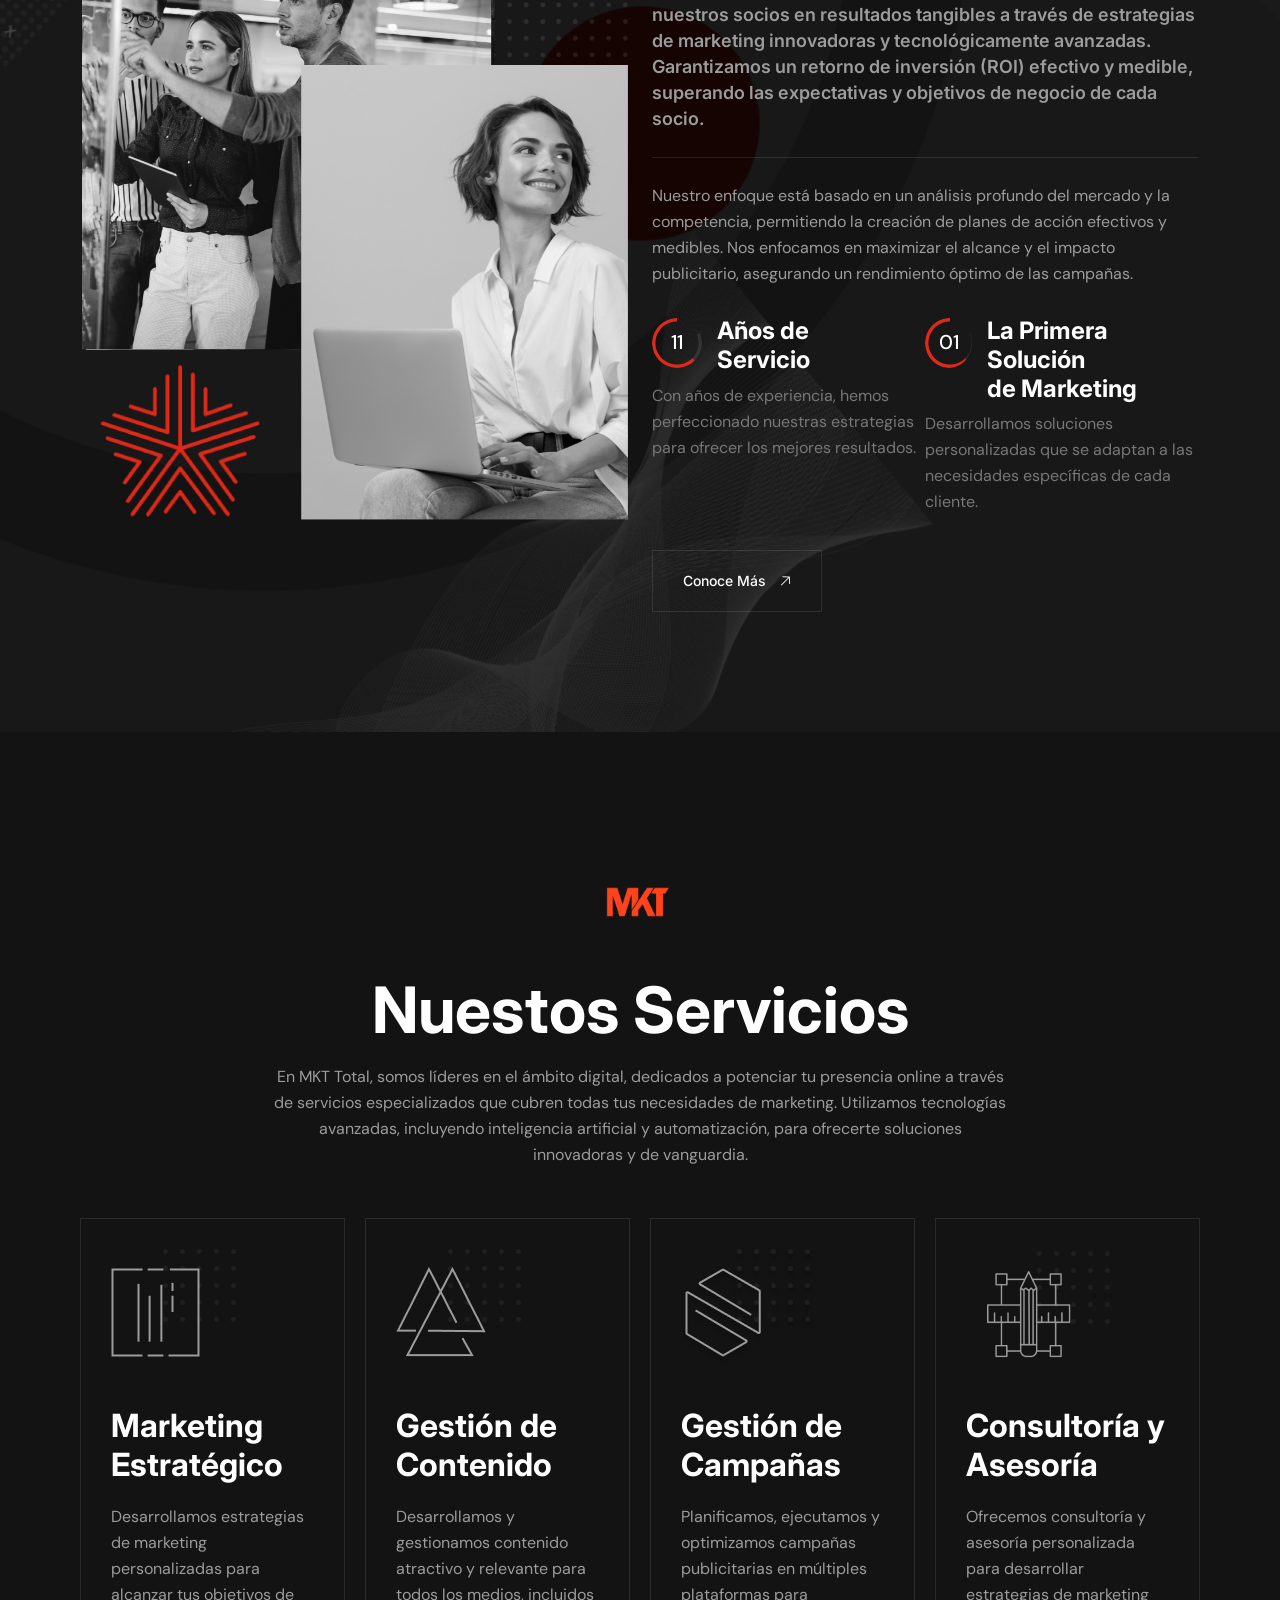
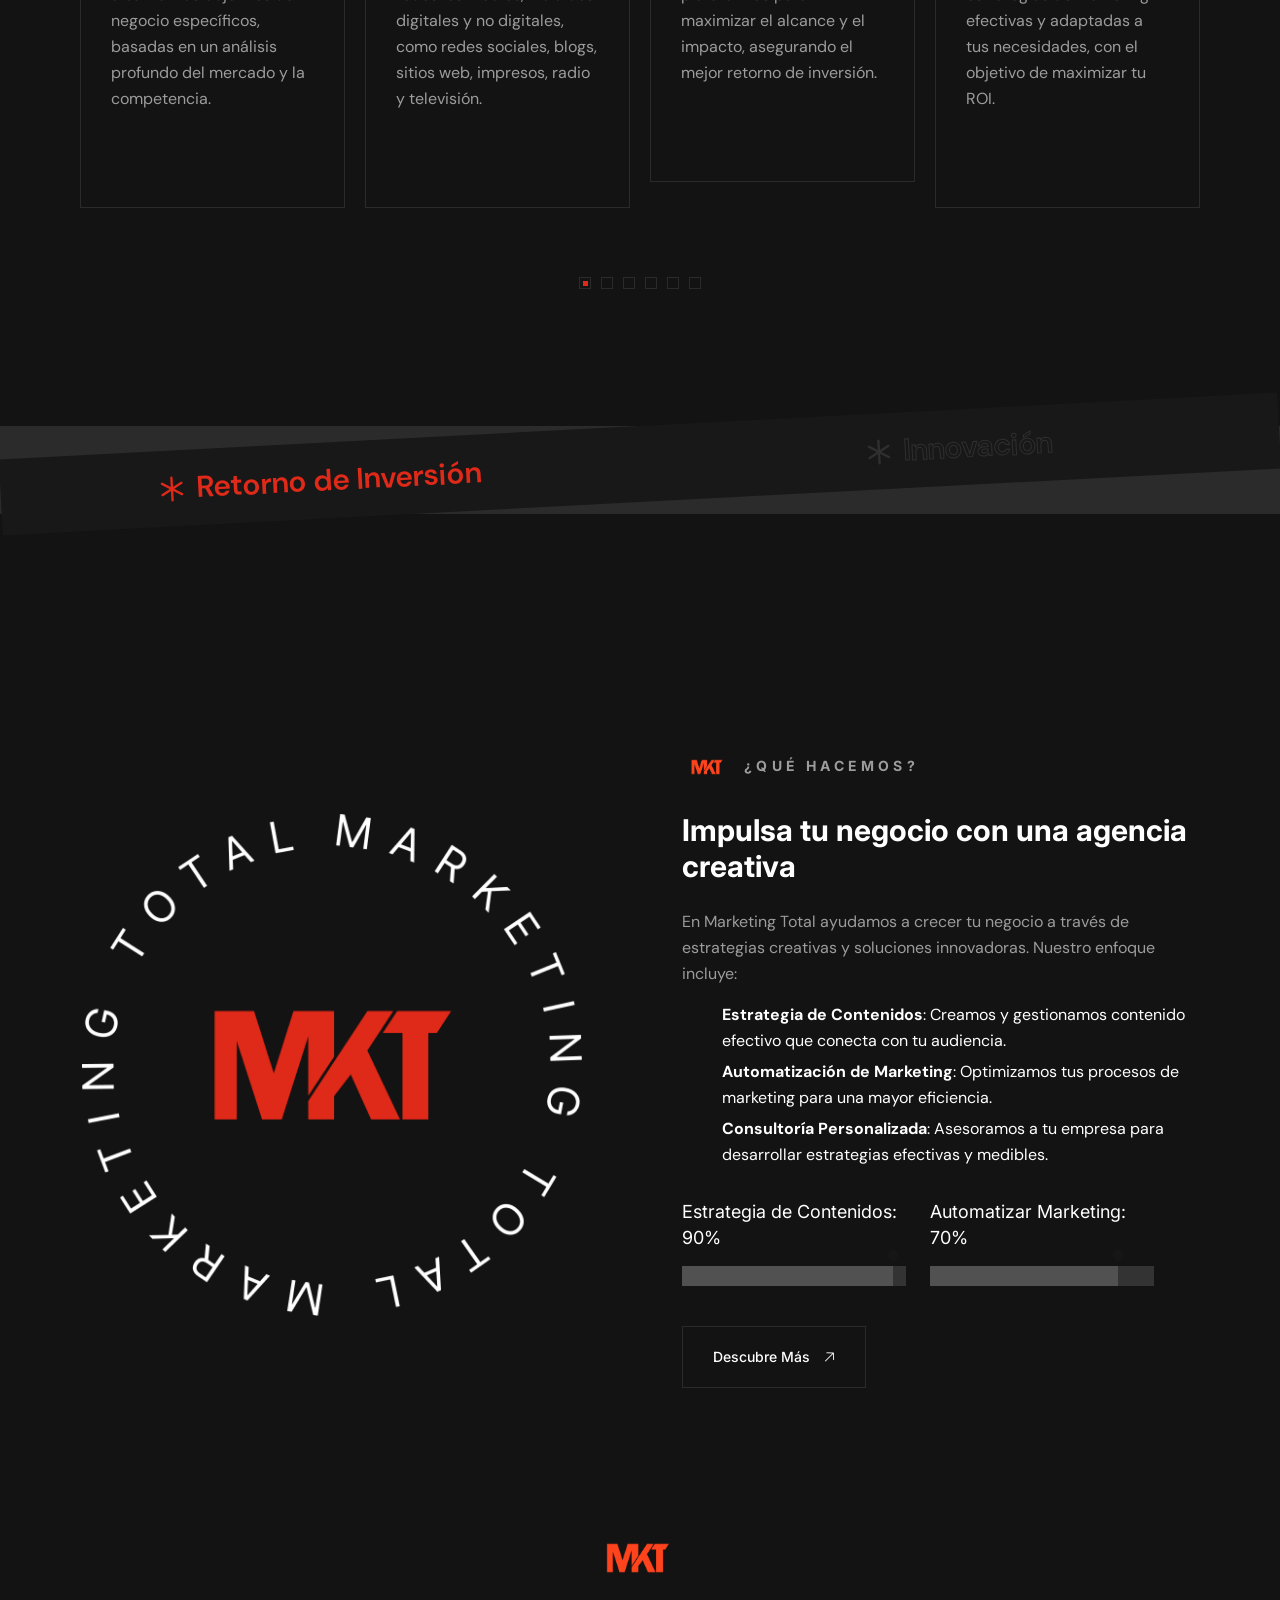
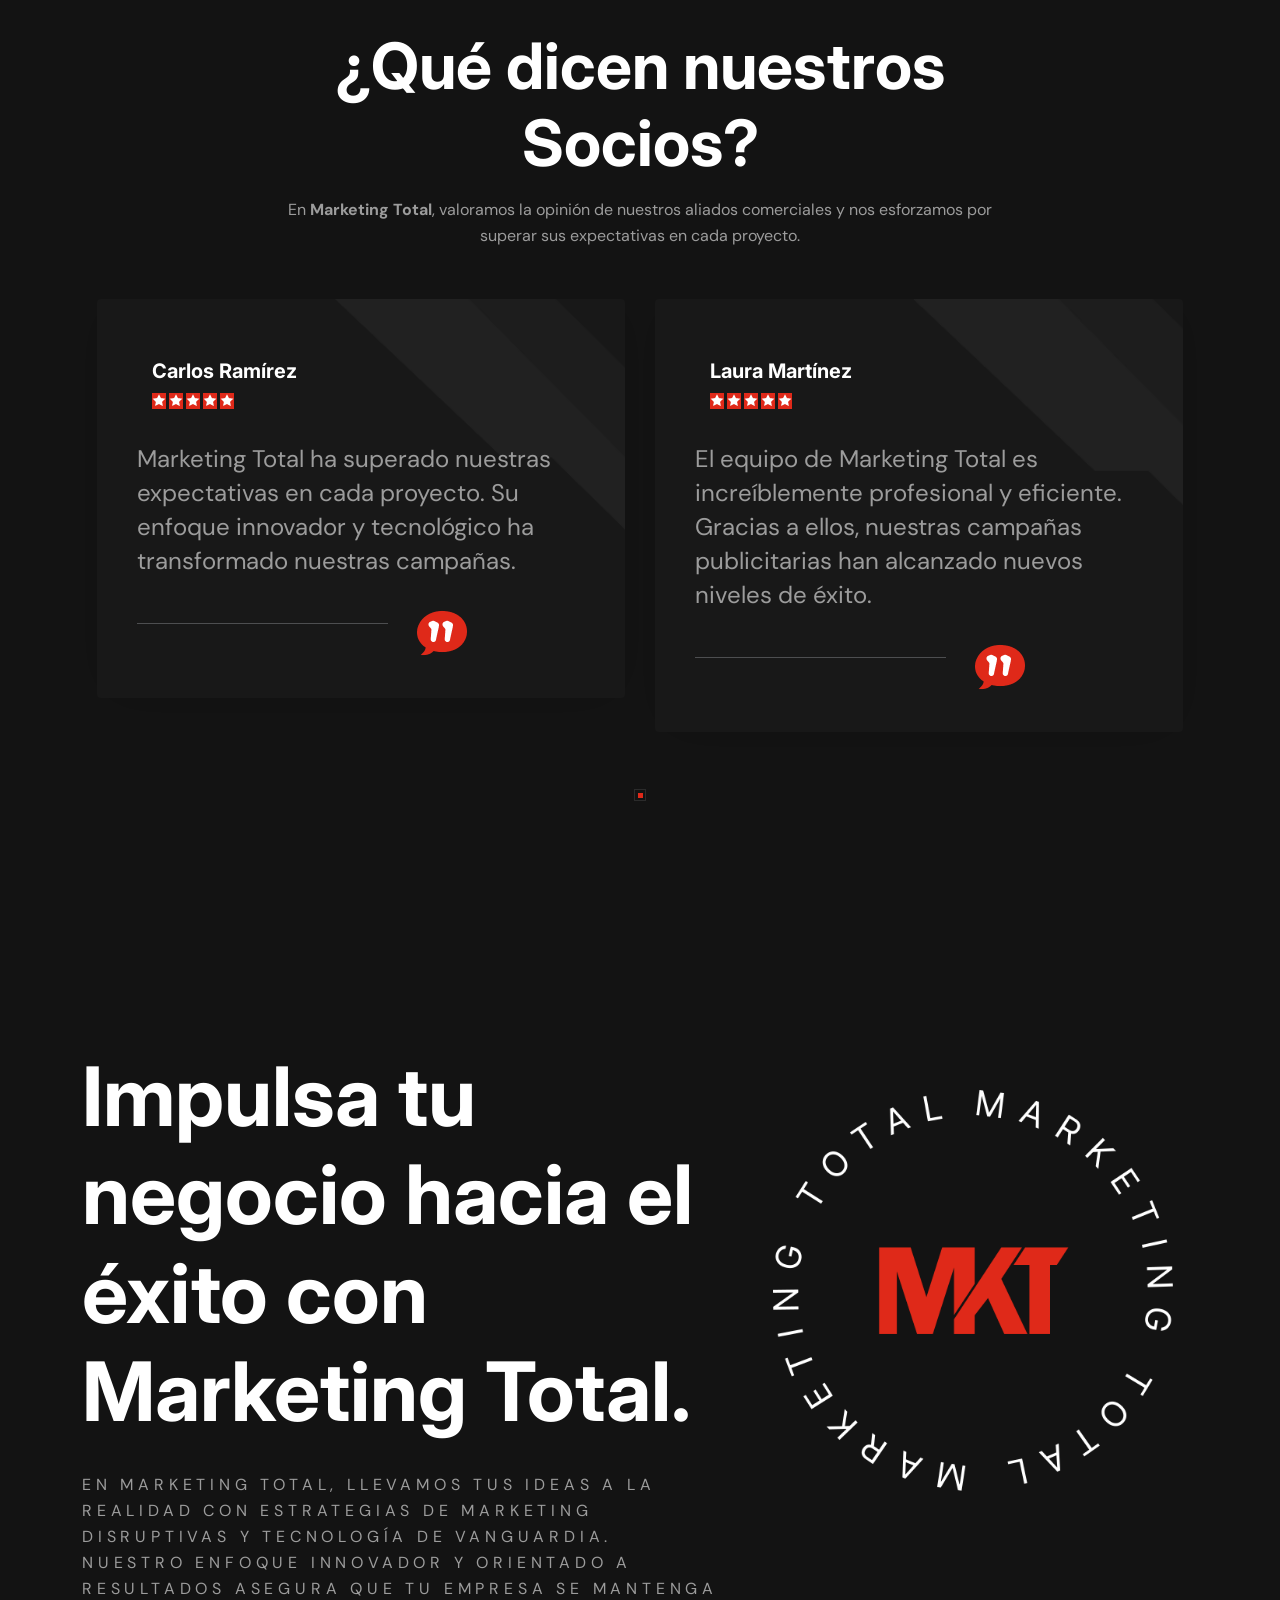
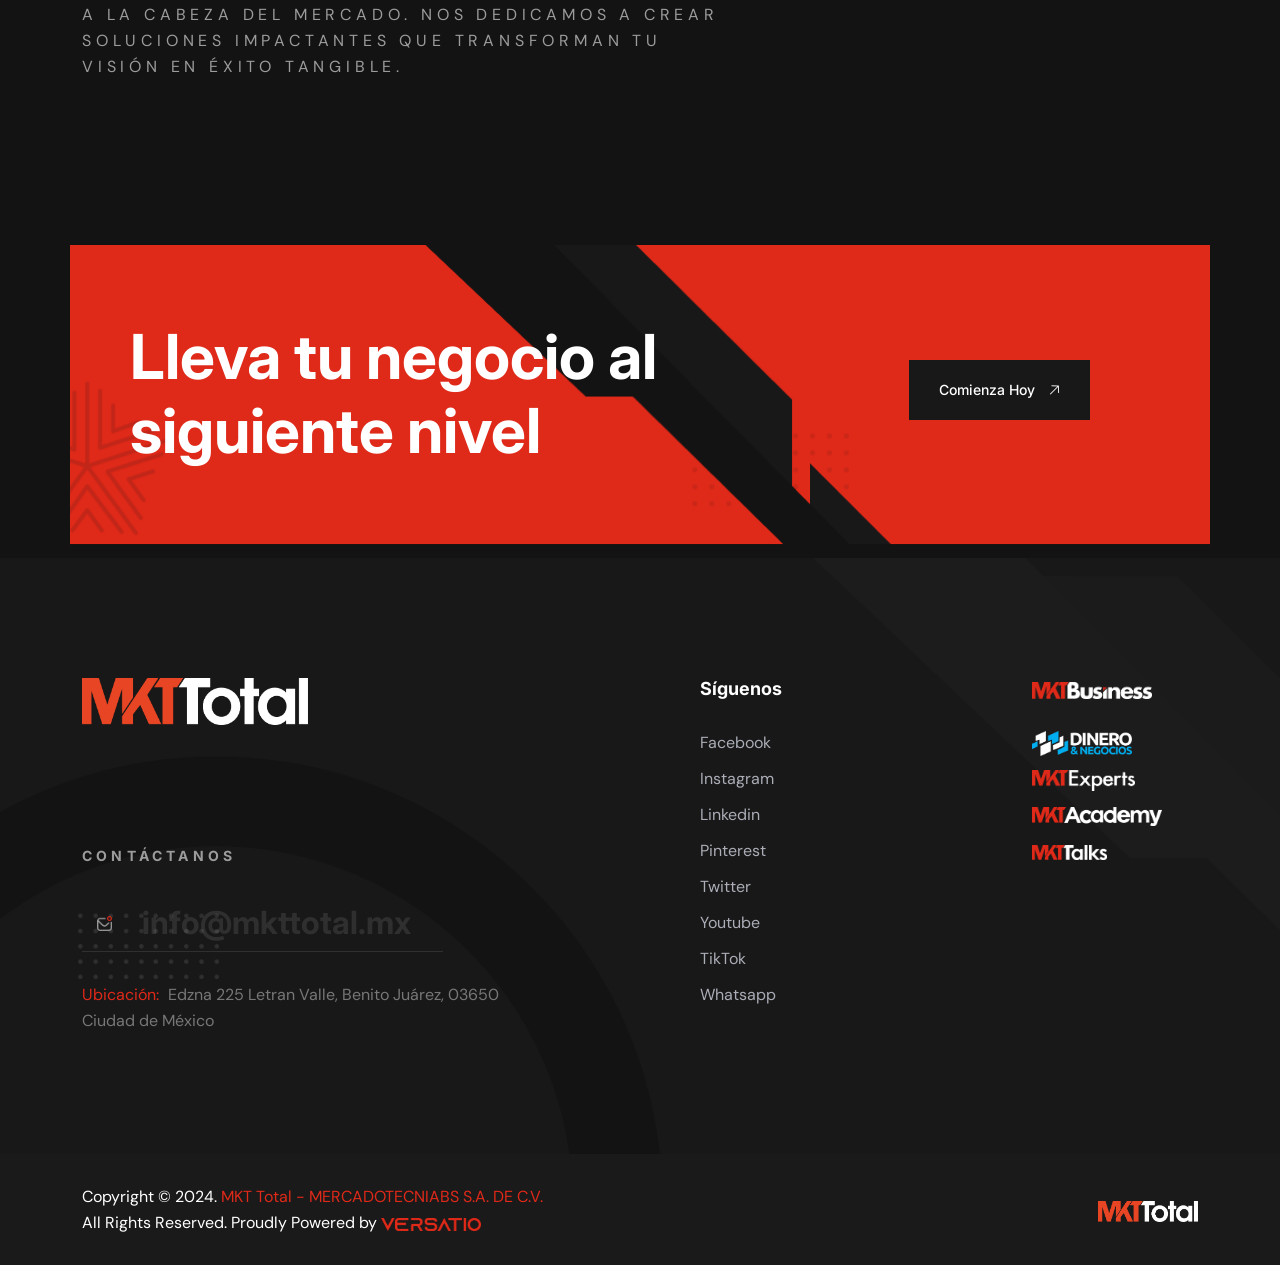
==== commit 9e8c76d8: "Update index" ====
--- a/index.html
+++ b/index.html
@@ -941,7 +941,7 @@
             </section>
             <!-- video-area-end -->
              <!-- team-area -->
-            <section id="team" class="team-area fix p-relative pt-120 pb-90">  
+            <!--<section id="team" class="team-area fix p-relative pt-120 pb-90">  
                 <div class="container">  
                     
                    <div class="row justify-content-center align-items-center">
@@ -1000,7 +1000,7 @@
                                 </div>
                             </div>
                         </div>
-                      <!-- <div class="col-xl-3 col-lg-3">
+                      <div class="col-xl-3 col-lg-3">
                             <div class="single-team mb-30" >
                                 <div class="team-thumb">
                                     <div class="brd">
@@ -1071,10 +1071,10 @@
                             </div>
                         </div>
                        
-                    </div> -->
+                    </div>
                    
                 </div>
-            </section>
+            </section> -->
             <!-- team-area-end --> 
             <!-- cta-area -->
             <section class="cta-area cta-bg2" >
@@ -1394,4 +1394,4 @@
         </script>     -->
         
     </body>
-</html>+</html>
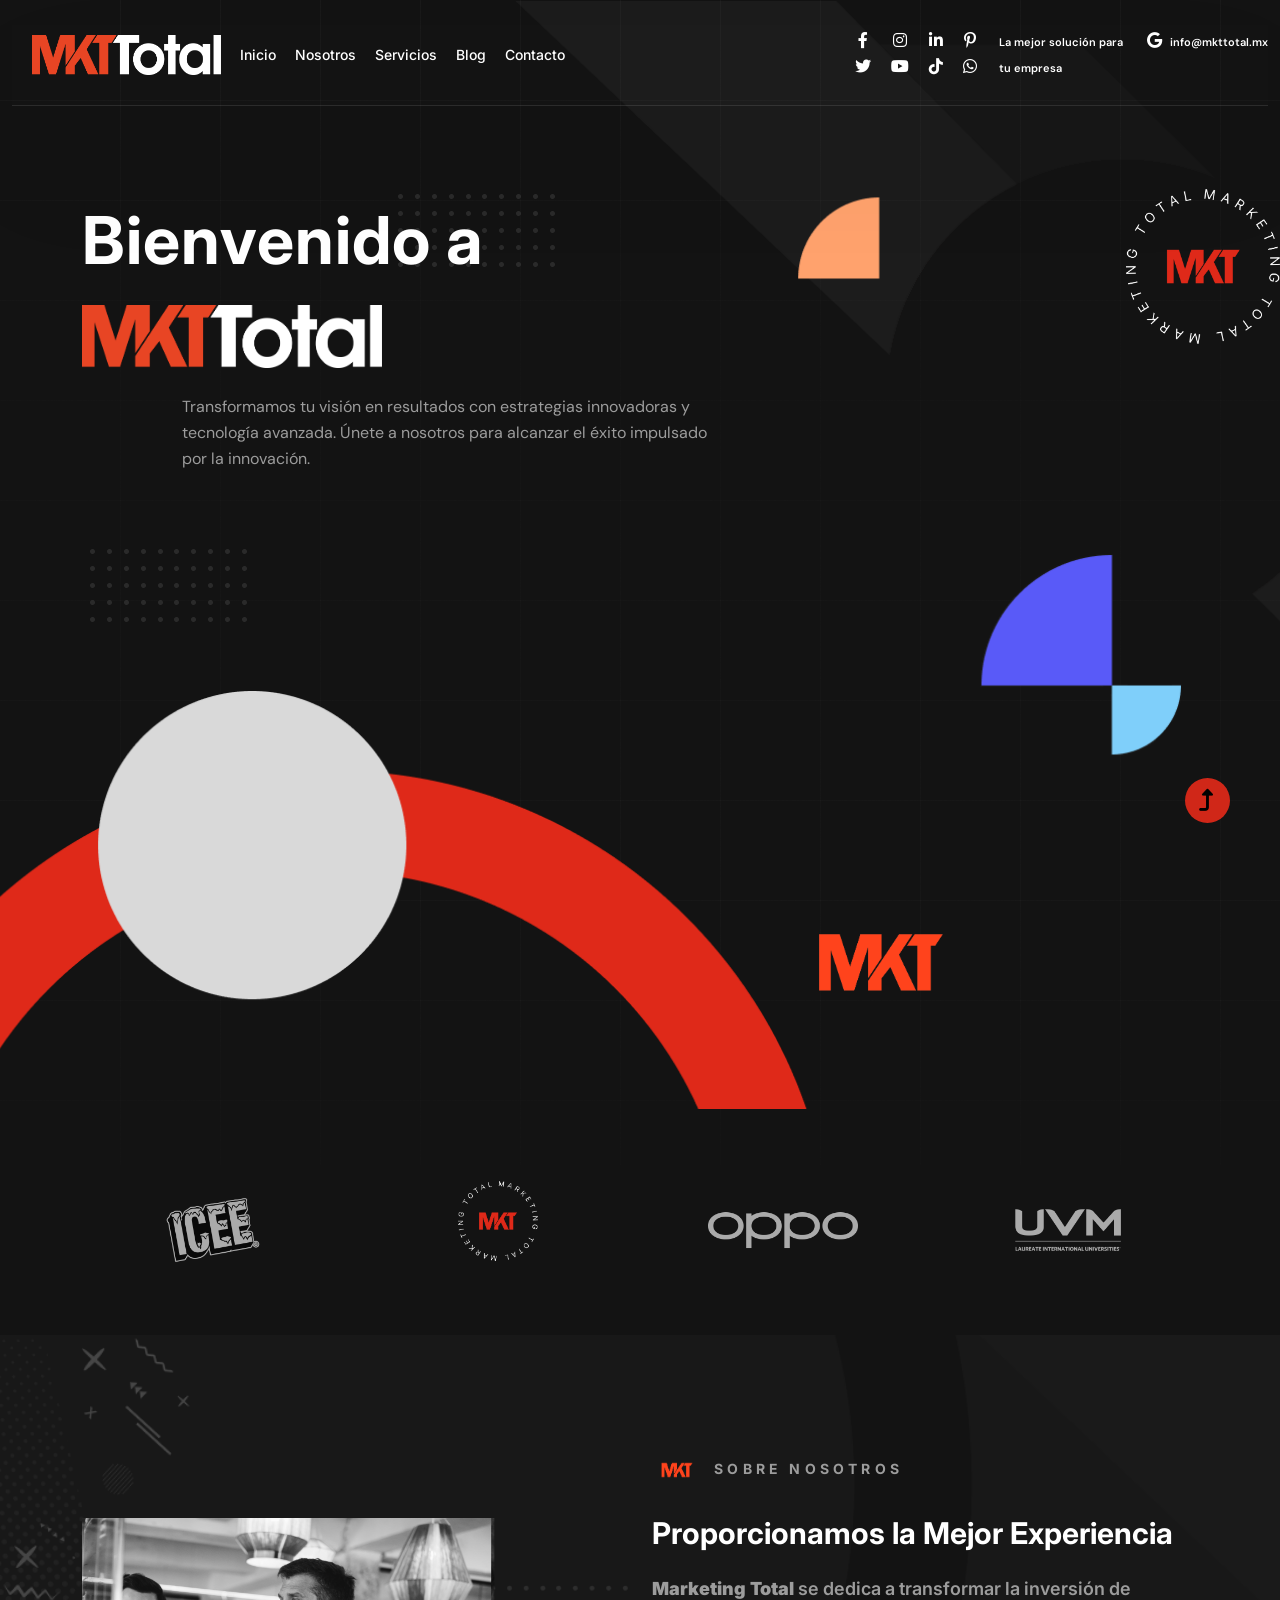
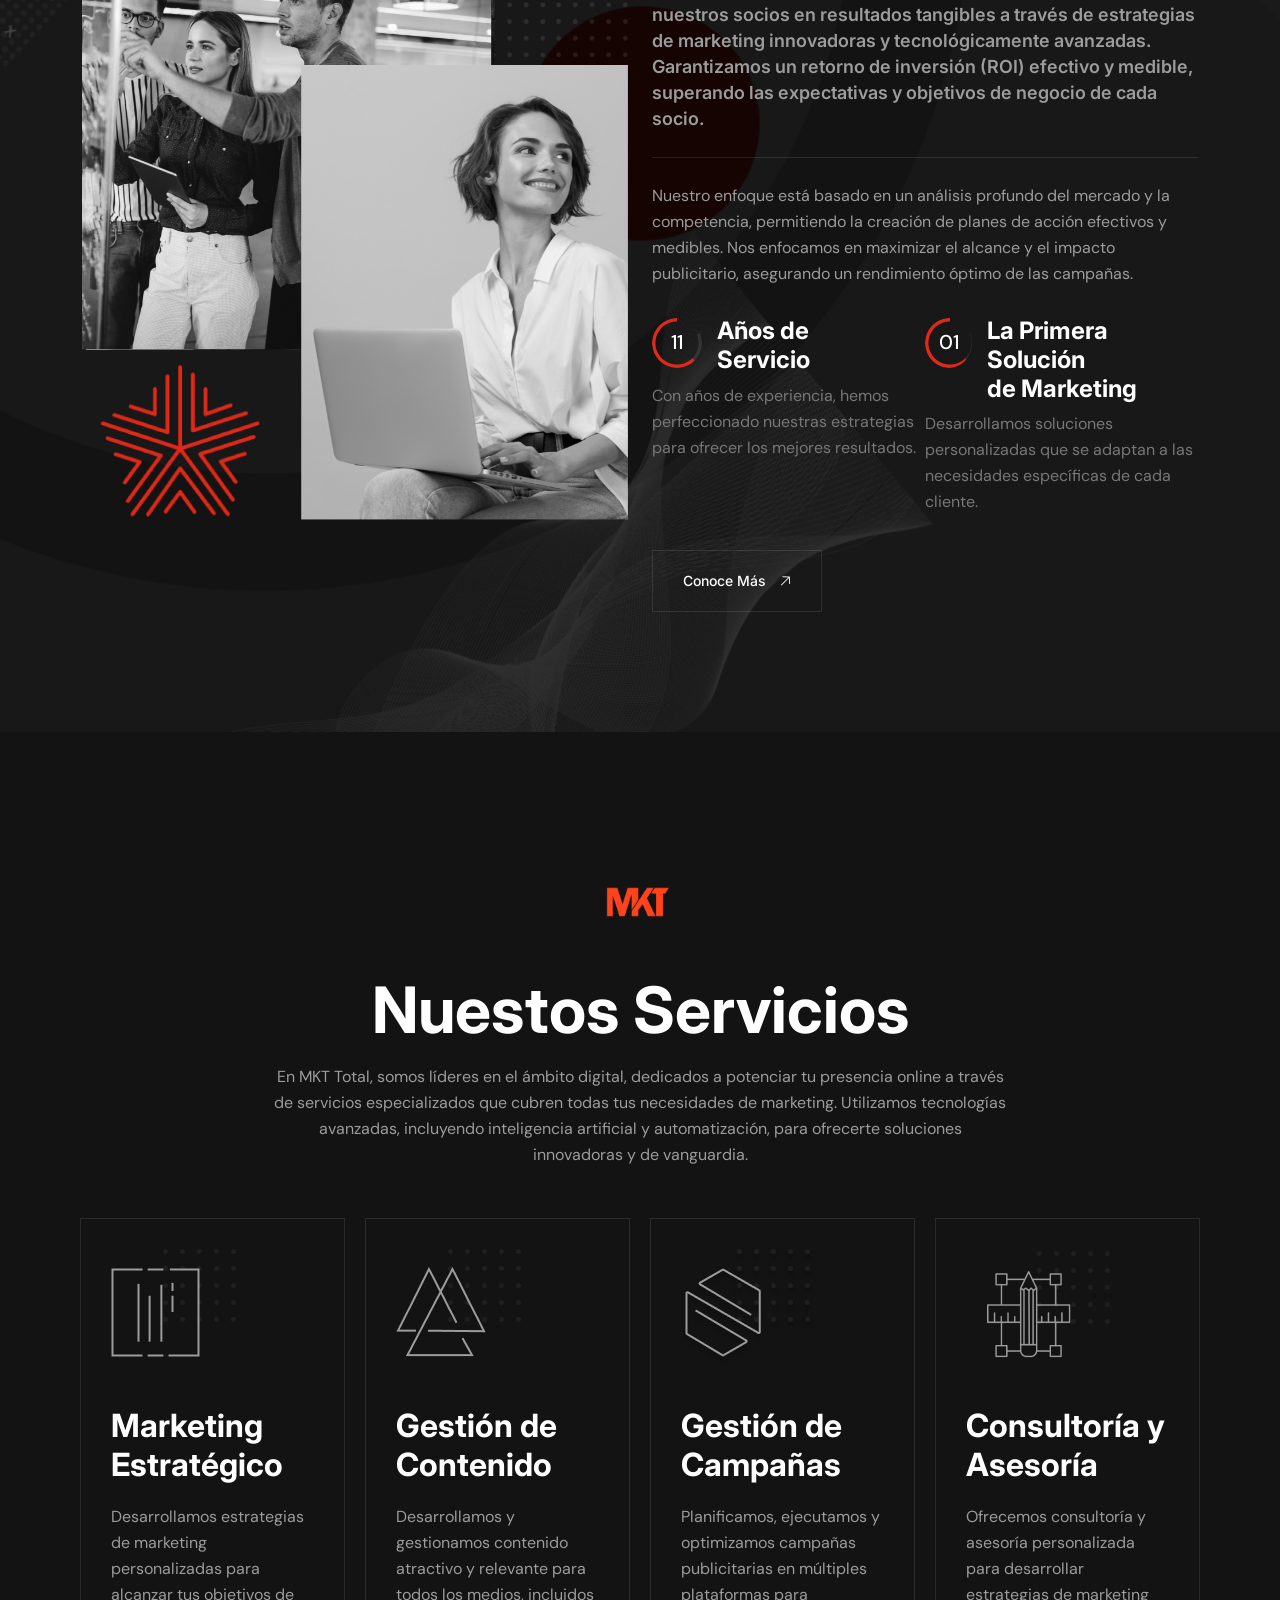
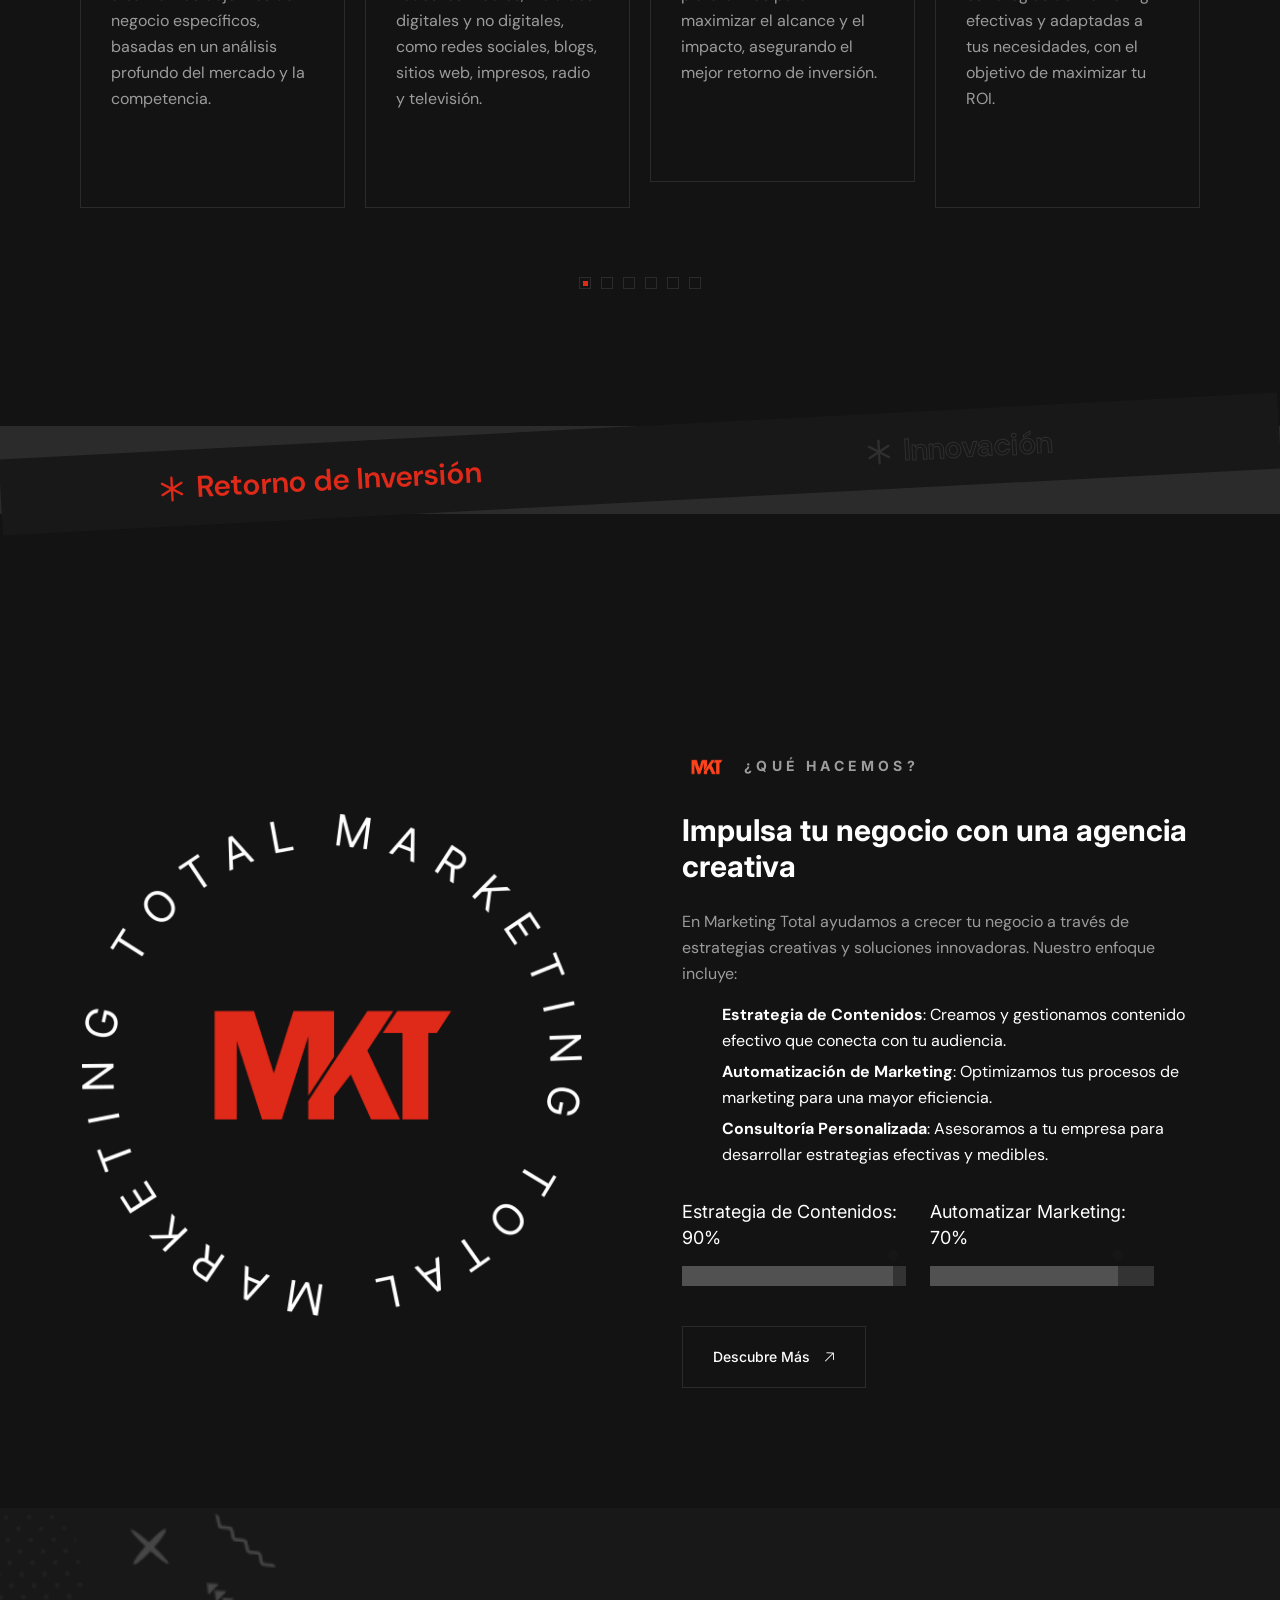
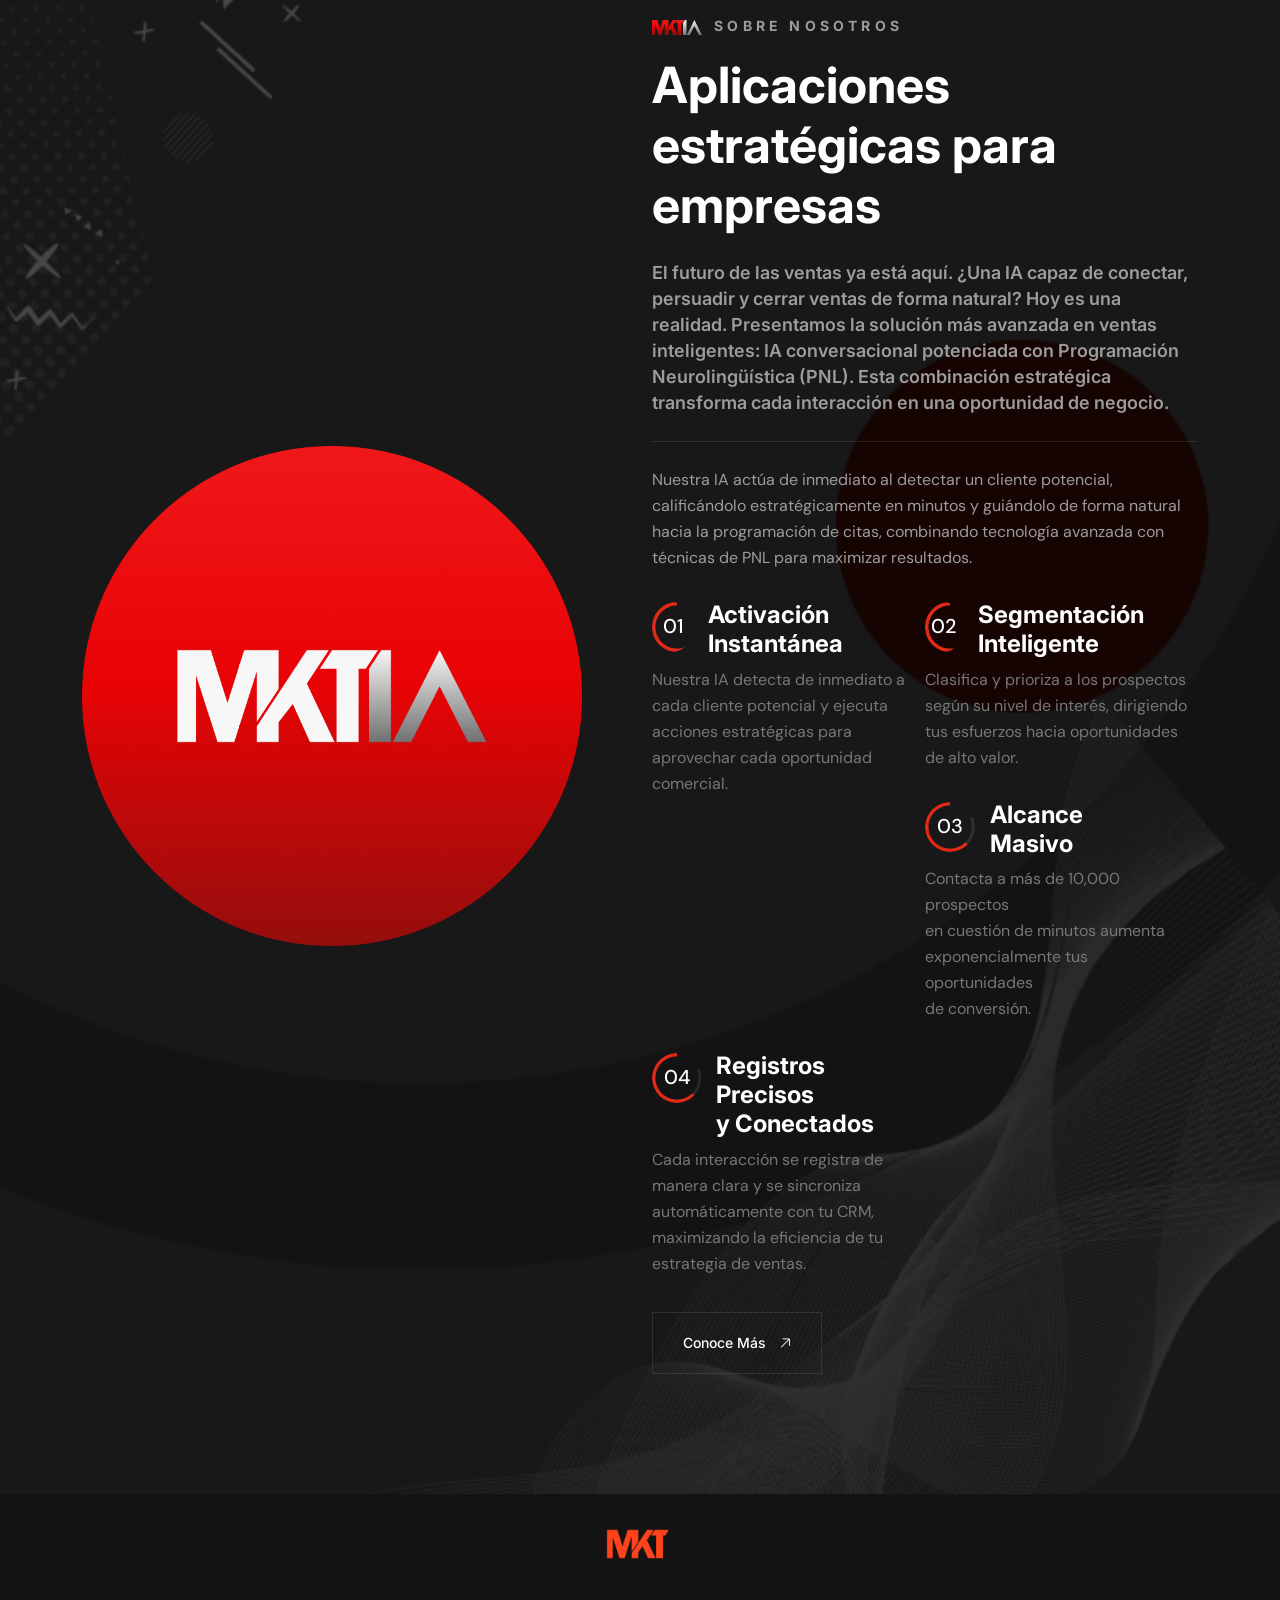
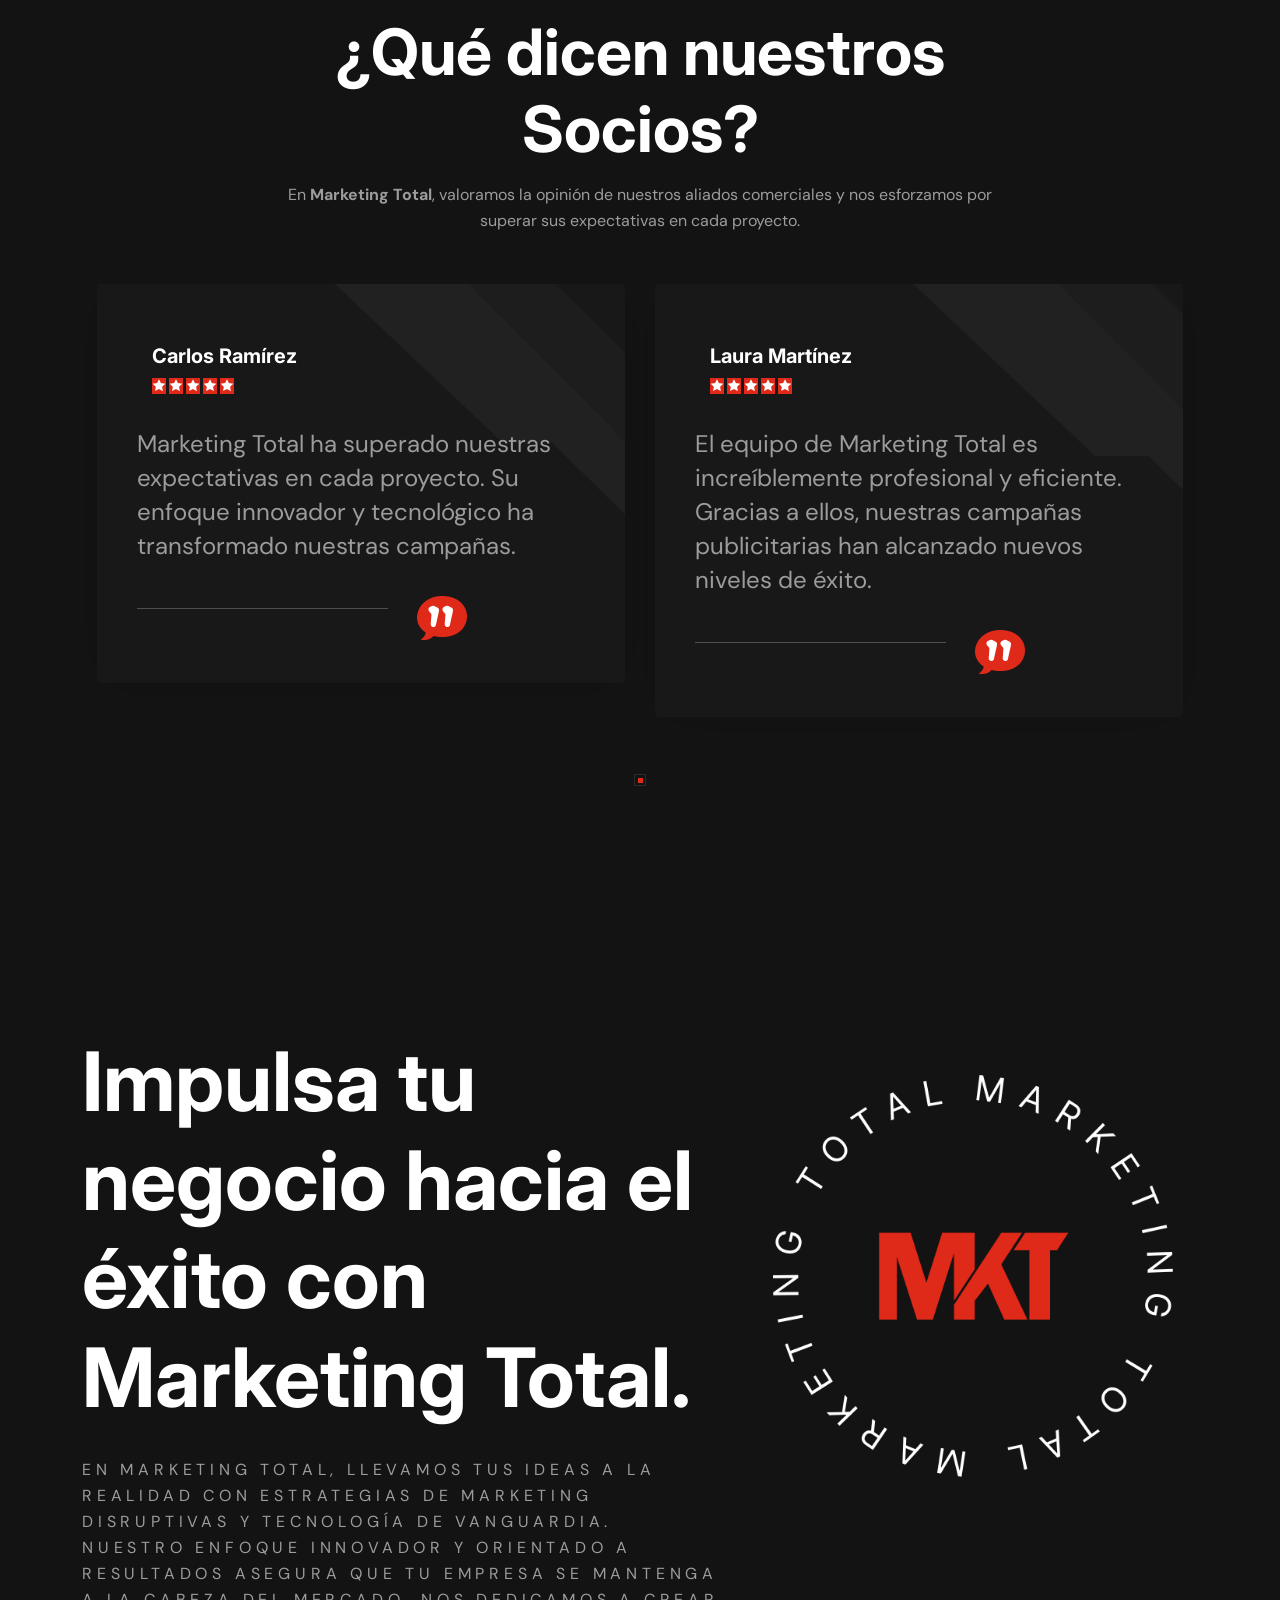
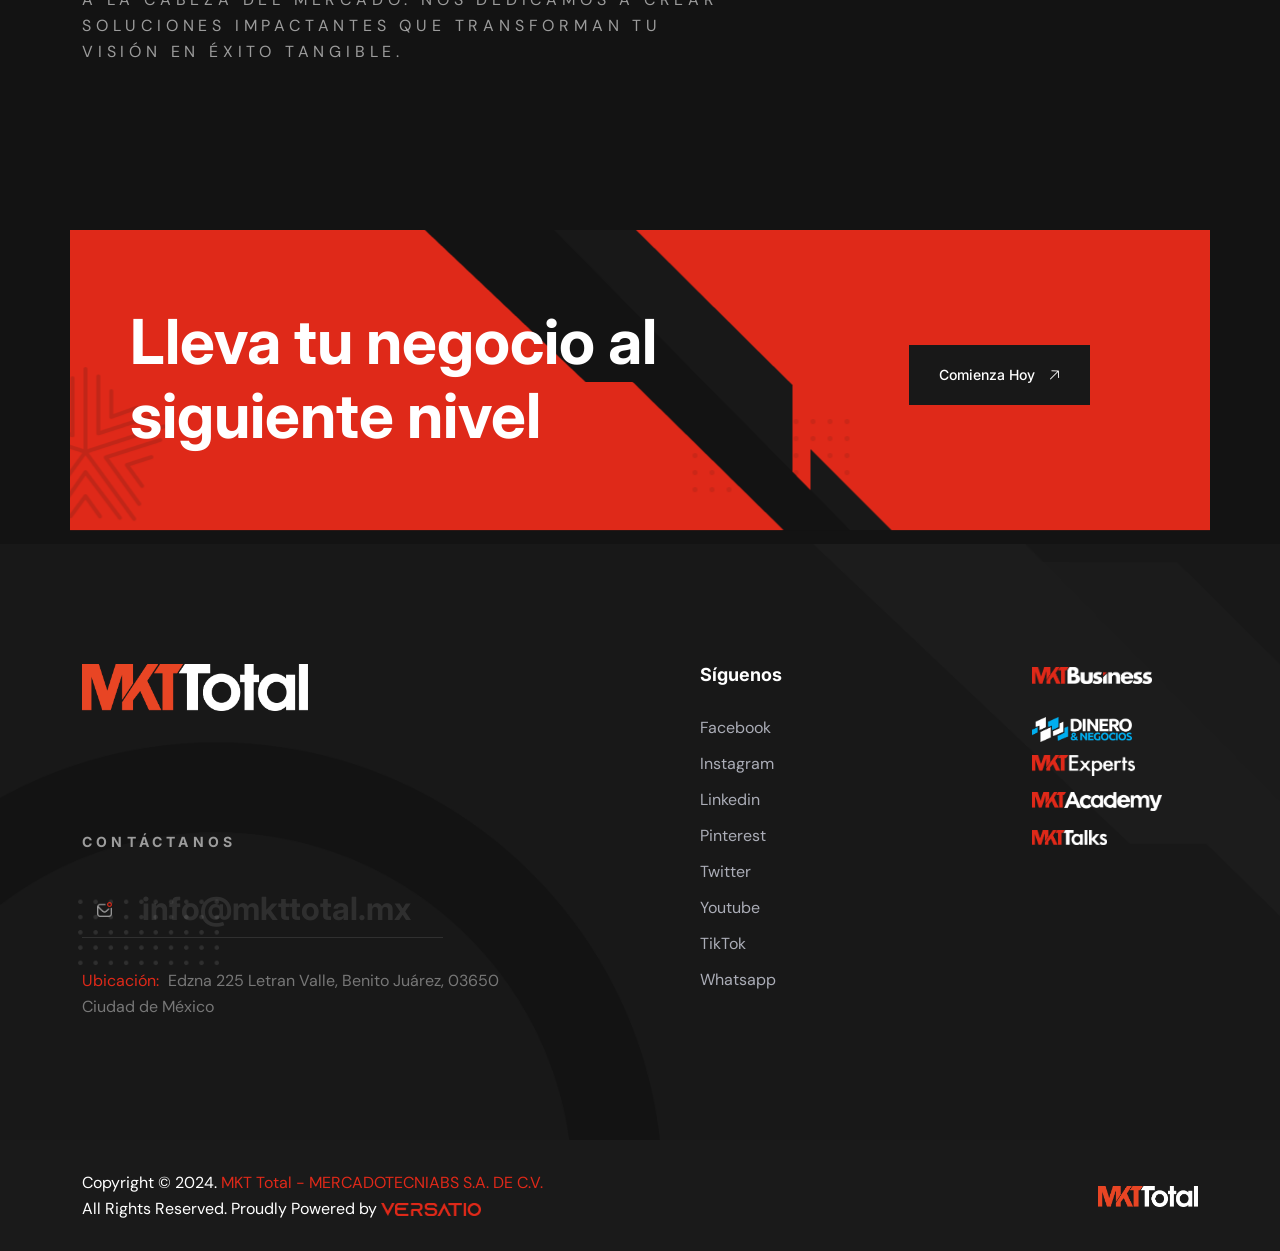
==== commit ea130de1: "mkt ia addition" ====
--- a/index.html
+++ b/index.html
@@ -792,6 +792,126 @@
         </div>
       </section>
             <!-- what-we-do-area-end -->
+          <!-- MKT IA Area -->
+            <section
+            id="about"
+            class="about-area about-p pt-120 pb-120 p-relative fix"
+            style="
+              background-image: url(img/bg/about-bg.png);
+              background-size: cover;
+            "
+          >
+            <div class="container">
+              <div class="row justify-content-center align-items-center">
+                <div class="col-lg-6 col-md-12 col-sm-12">
+                  <div
+                    class="s-about-img p-relative wow fadeInLeft animated"
+                    data-animation="fadeInLeft"
+                    data-delay=".4s"
+                  >
+                    <img src="img/features/MKTIA_FAVICON.png" alt="img" / style="width: 500px;">
+                  </div>
+                </div>
+                <div class="col-lg-6 col-md-12 col-sm-12">
+                  <div
+                    class="about-content s-about-content wow fadeInRight animated"
+                    data-animation="fadeInRight"
+                    data-delay=".4s"
+                  >
+                    <div class="about-title second-title pb-25">
+                      <h5>
+                        <span class="line">
+                          <img
+                            src="img/MKTIA_M.svg"
+                            alt="circle_right"
+                            width="50px"
+                          />
+                        </span>
+                        Sobre Nosotros
+                      </h5>
+    
+                      <h2 style="font-size: 50px;">Aplicaciones estratégicas para empresas</h2>
+                    </div>
+                    <p class="pline">
+                      El futuro de las ventas ya está aquí. ¿Una IA capaz de conectar, persuadir y cerrar ventas de forma natural? Hoy es una realidad. Presentamos la solución más avanzada en ventas inteligentes: IA conversacional potenciada con Programación Neurolingüística (PNL). Esta combinación estratégica transforma cada interacción en una oportunidad de negocio.
+                    </p>
+                    <p>
+                      Nuestra IA actúa de inmediato al detectar un cliente potencial, calificándolo estratégicamente en minutos y guiándolo de forma natural hacia la programación de citas, combinando tecnología avanzada con técnicas de PNL para maximizar resultados.
+                    </p>
+                    <div class="about-content2">
+                      <div class="row">
+                        <div class="col-md-12">
+                          <ul class="green2">
+                            <li>
+                              <div class="abcontent">
+                                <div class="ano"><span>01</span></div>
+                                <div class="text">
+                                  <h3>Activación Instantánea</h3>
+                                </div>
+                              </div>
+                              <p>
+                                Nuestra IA detecta de inmediato a cada cliente potencial y ejecuta acciones estratégicas para aprovechar cada oportunidad comercial.
+                              </p>
+                            </li>
+                            <li>
+                              <div class="abcontent">
+                                <div class="ano"><span>02</span></div>
+                                <div class="text">
+                                  <h3>Segmentación Inteligente</h3>
+                                </div>
+                              </div>
+                              <p>
+                                Clasifica y prioriza a los prospectos según su nivel de interés, dirigiendo tus esfuerzos hacia oportunidades de alto valor.
+                              </p>
+                            </li>
+                            <li>
+                              <div class="abcontent">
+                                <div class="ano"><span>03</span></div>
+                                <div class="text">
+                                  <h3>Alcance <br>Masivo</h3>
+                                </div>
+                              </div>
+                              <p>
+                                Contacta a más de 10,000 prospectos <br>en cuestión de minutos aumenta exponencialmente tus oportunidades <br>de conversión.
+                              </p>
+                            </li>
+                            <li>
+                              <div class="abcontent">
+                                <div class="ano"><span>04</span></div>
+                                <div class="text">
+                                  <h3>Registros Precisos<br> y Conectados</h3>
+                                </div>
+                              </div>
+                              <p>
+                                Cada interacción se registra de manera clara y se sincroniza automáticamente con tu CRM, maximizando la eficiencia de tu estrategia de ventas.
+                              </p>
+                            </li>
+                          </ul>
+                        </div>
+                      </div>
+                    </div>
+                    <div class="row align-items-center mt-20">
+                      <div class="col-lg-12">
+                        <div class="slider-btn">
+                          <a
+                            href="#"
+                            class="btn ss-btn mr-15"
+                            data-animation="fadeInRight"
+                            data-delay=".8s"
+                            >Conoce Más <i class="fa-sharp fa-light fa-arrow-up"></i
+                          ></a>
+                          <!--  <a href="#" data-animation="fadeInRight" data-delay=".8s"
+                            ><img src="img/features/fplay.png" alt="img"
+                          /></a> -->
+                        </div>
+                      </div>
+                    </div>
+                  </div>
+                </div>
+              </div>
+            </div>
+           </section>
+           <!-- about-area-end -->
               <!-- testimonial-area -->
             <section id="testimonial" class="testimonial-area pb-90 p-relative fix">
                 <div class="container">
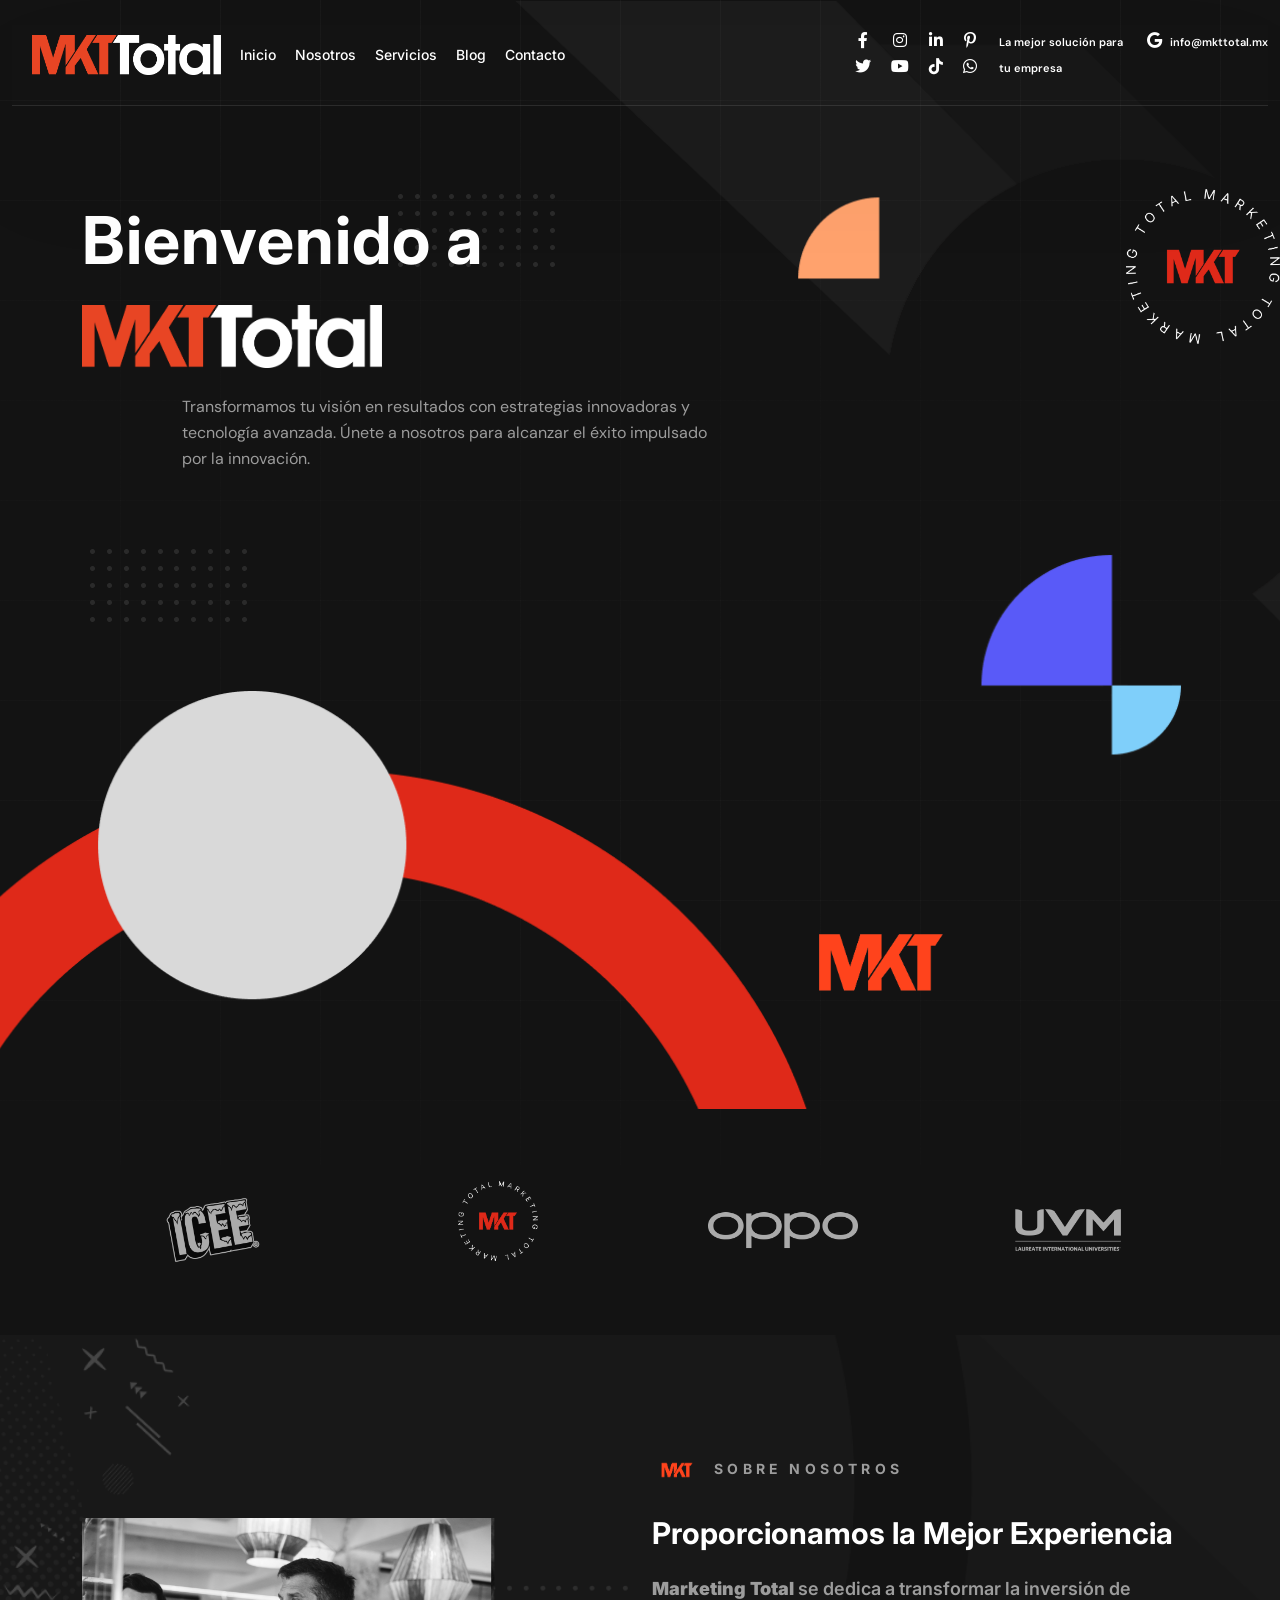
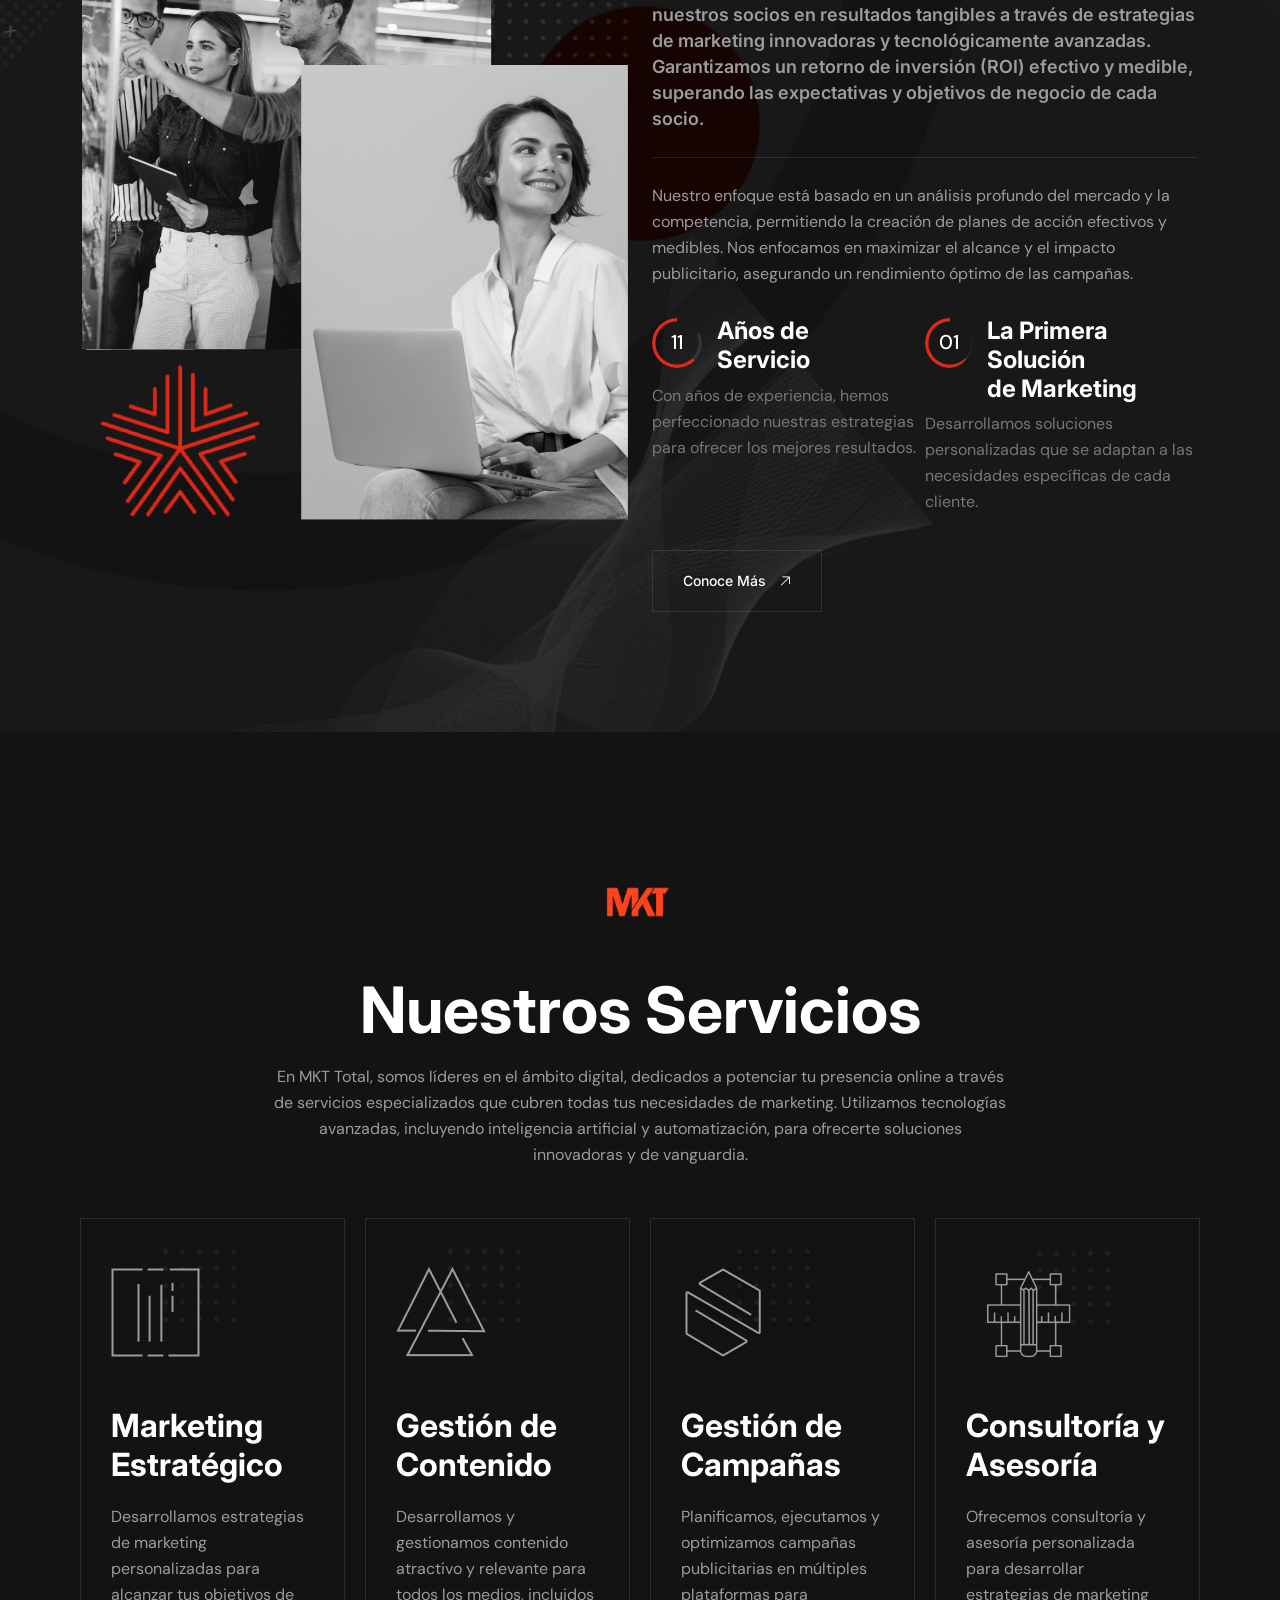
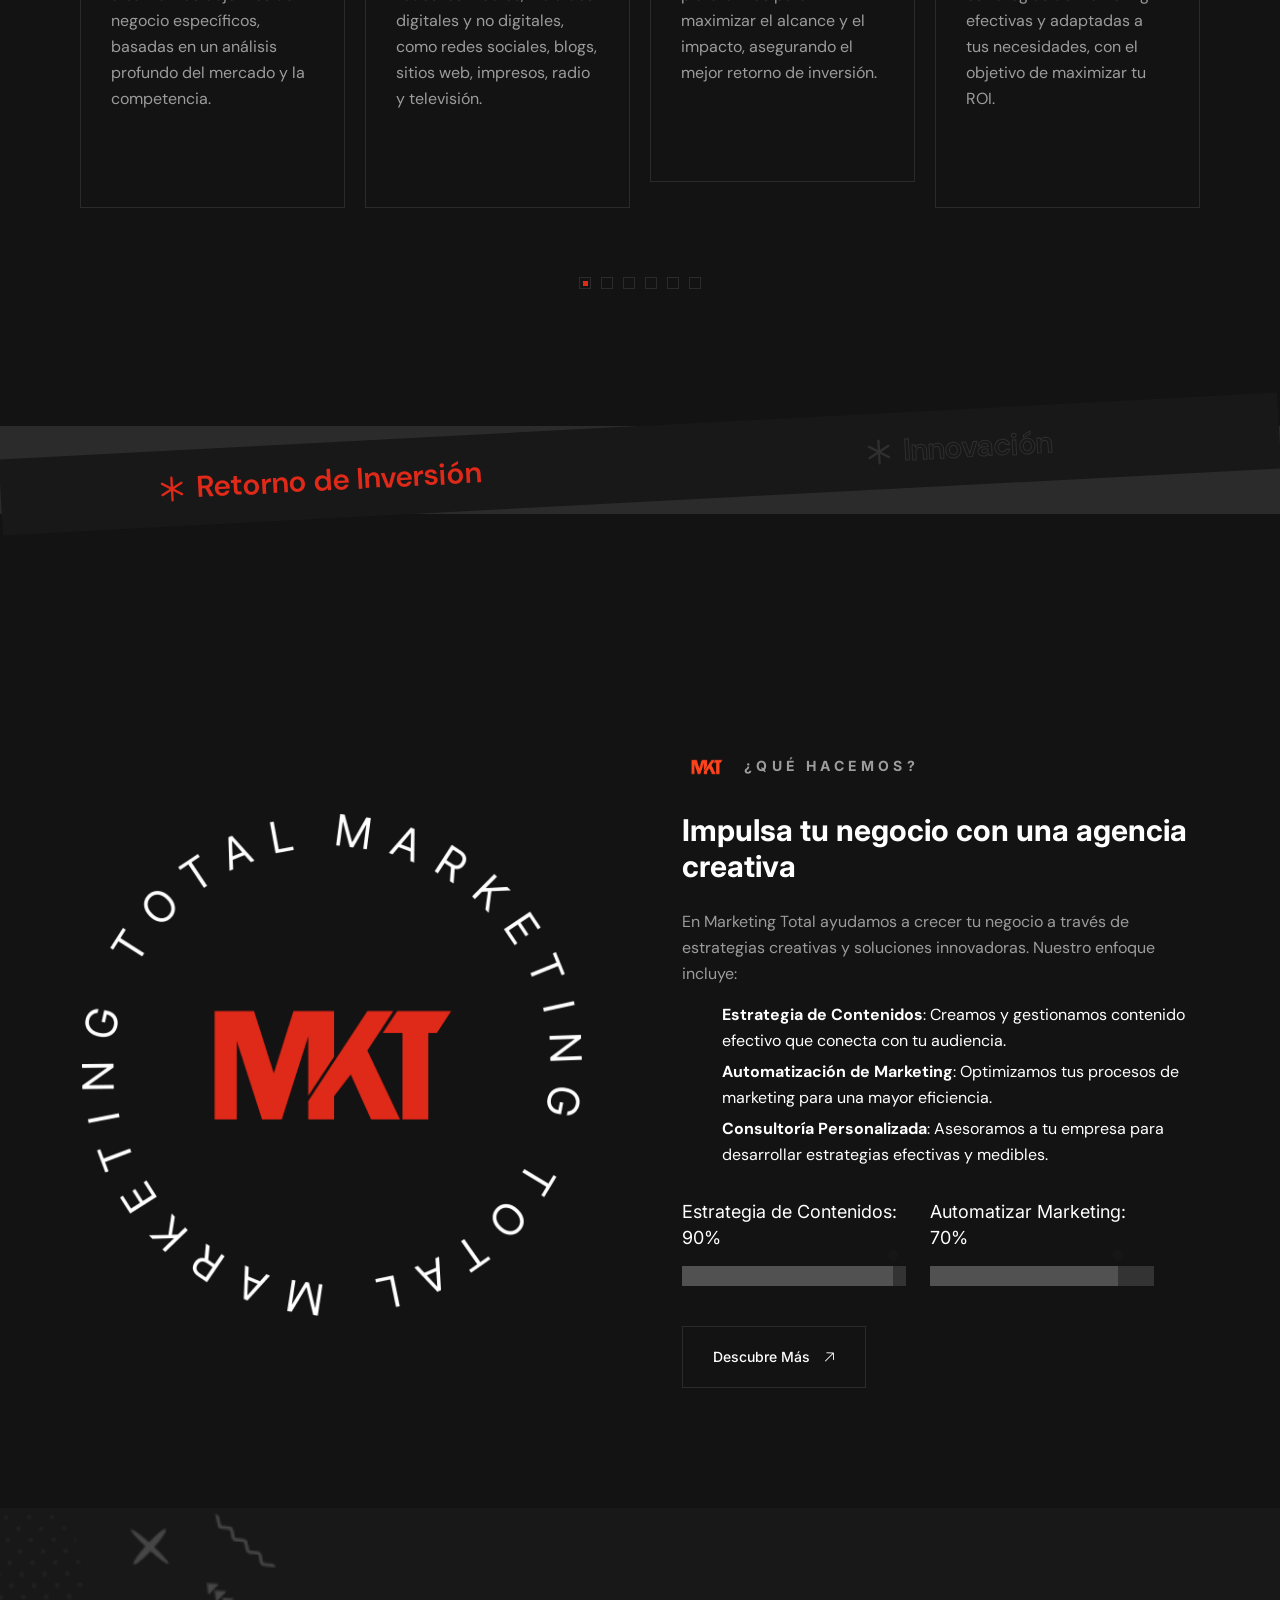
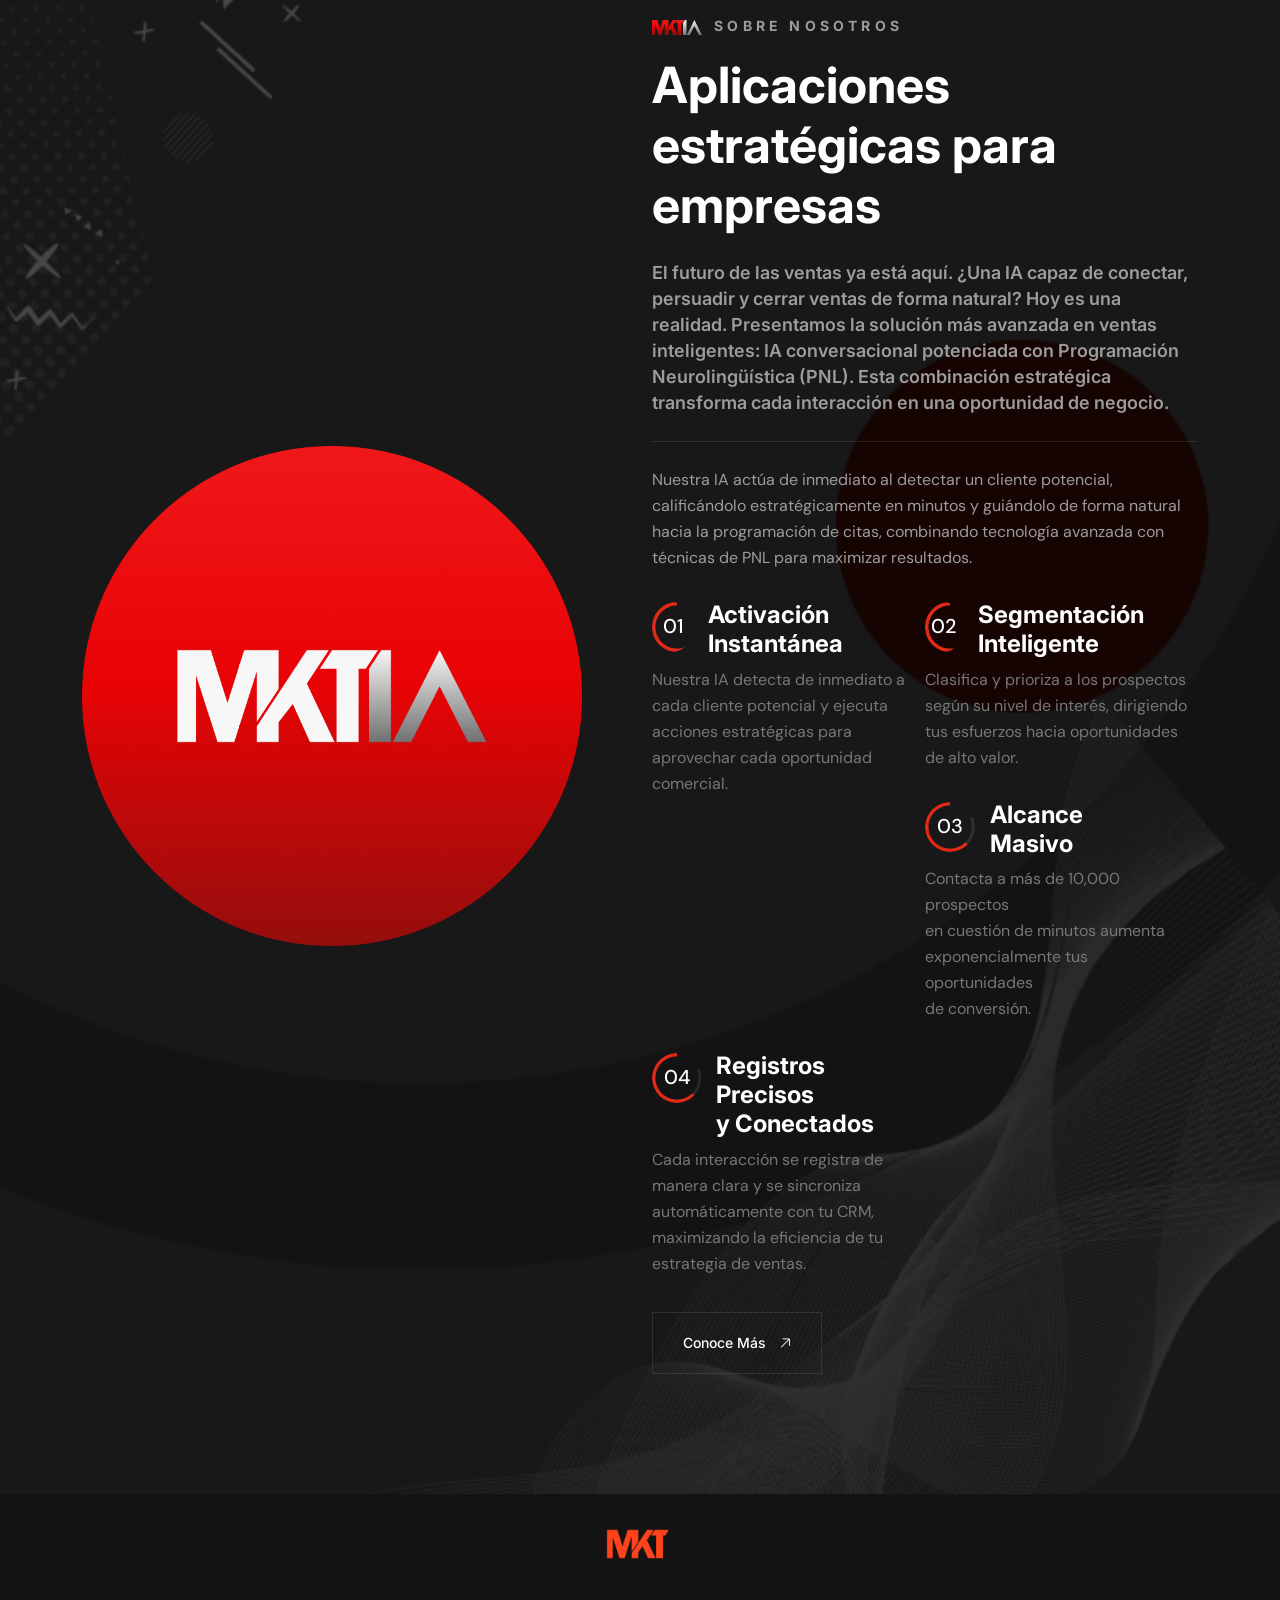
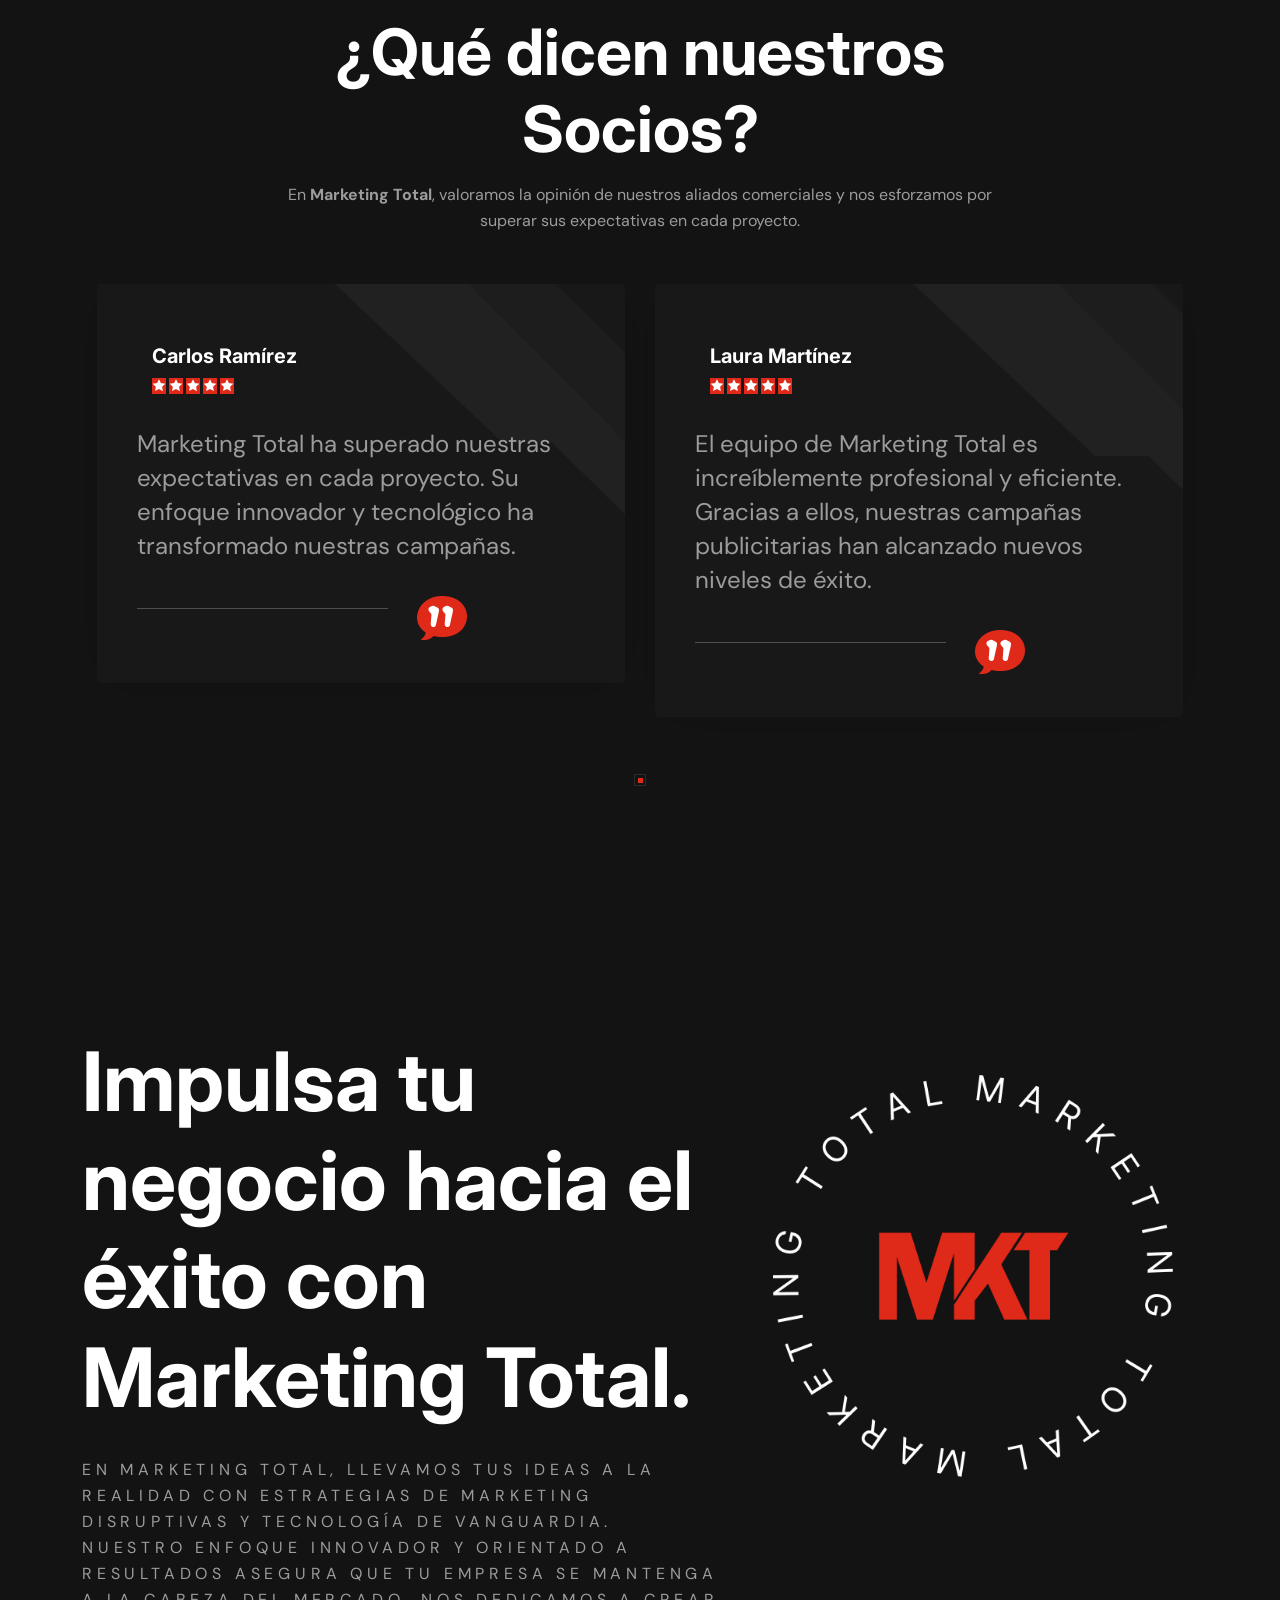
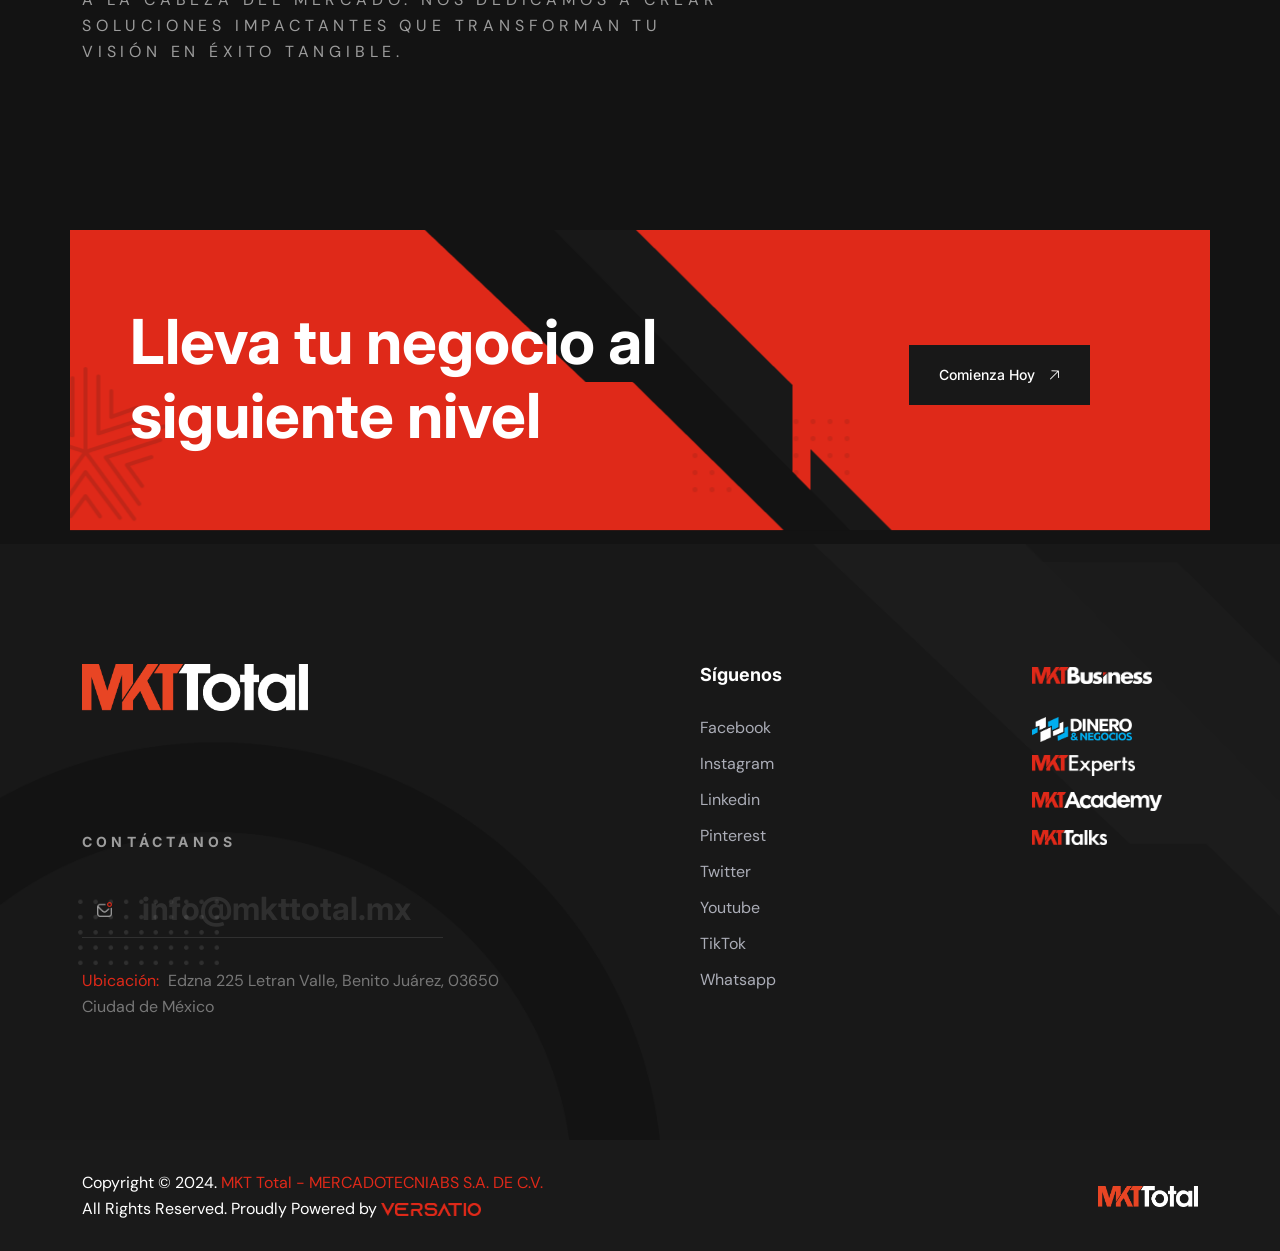
==== commit ea59e710: "typing error" ====
--- a/index.html
+++ b/index.html
@@ -404,7 +404,7 @@
                                 <div class="section-title p-relative text-center mb-50 wow fadeInLeft  animated" data-animation="fadeInLeft" data-delay=".4s">
                                  <h5><span class="line"> <img src="img/logo/MKT_LOGO.png" alt="circle_right"  width="100px"></span></h5>
                                 <h2>
-                                    Nuestos Servicios
+                                    Nuestros Servicios
                                 </h2>
                                 <p class="putoJared"">En MKT Total, somos líderes en el ámbito digital, dedicados a potenciar tu presencia online a través de servicios especializados que cubren todas tus necesidades de marketing. Utilizamos tecnologías avanzadas, incluyendo inteligencia artificial y automatización, para ofrecerte soluciones innovadoras y de vanguardia.</p>
                             </div>
